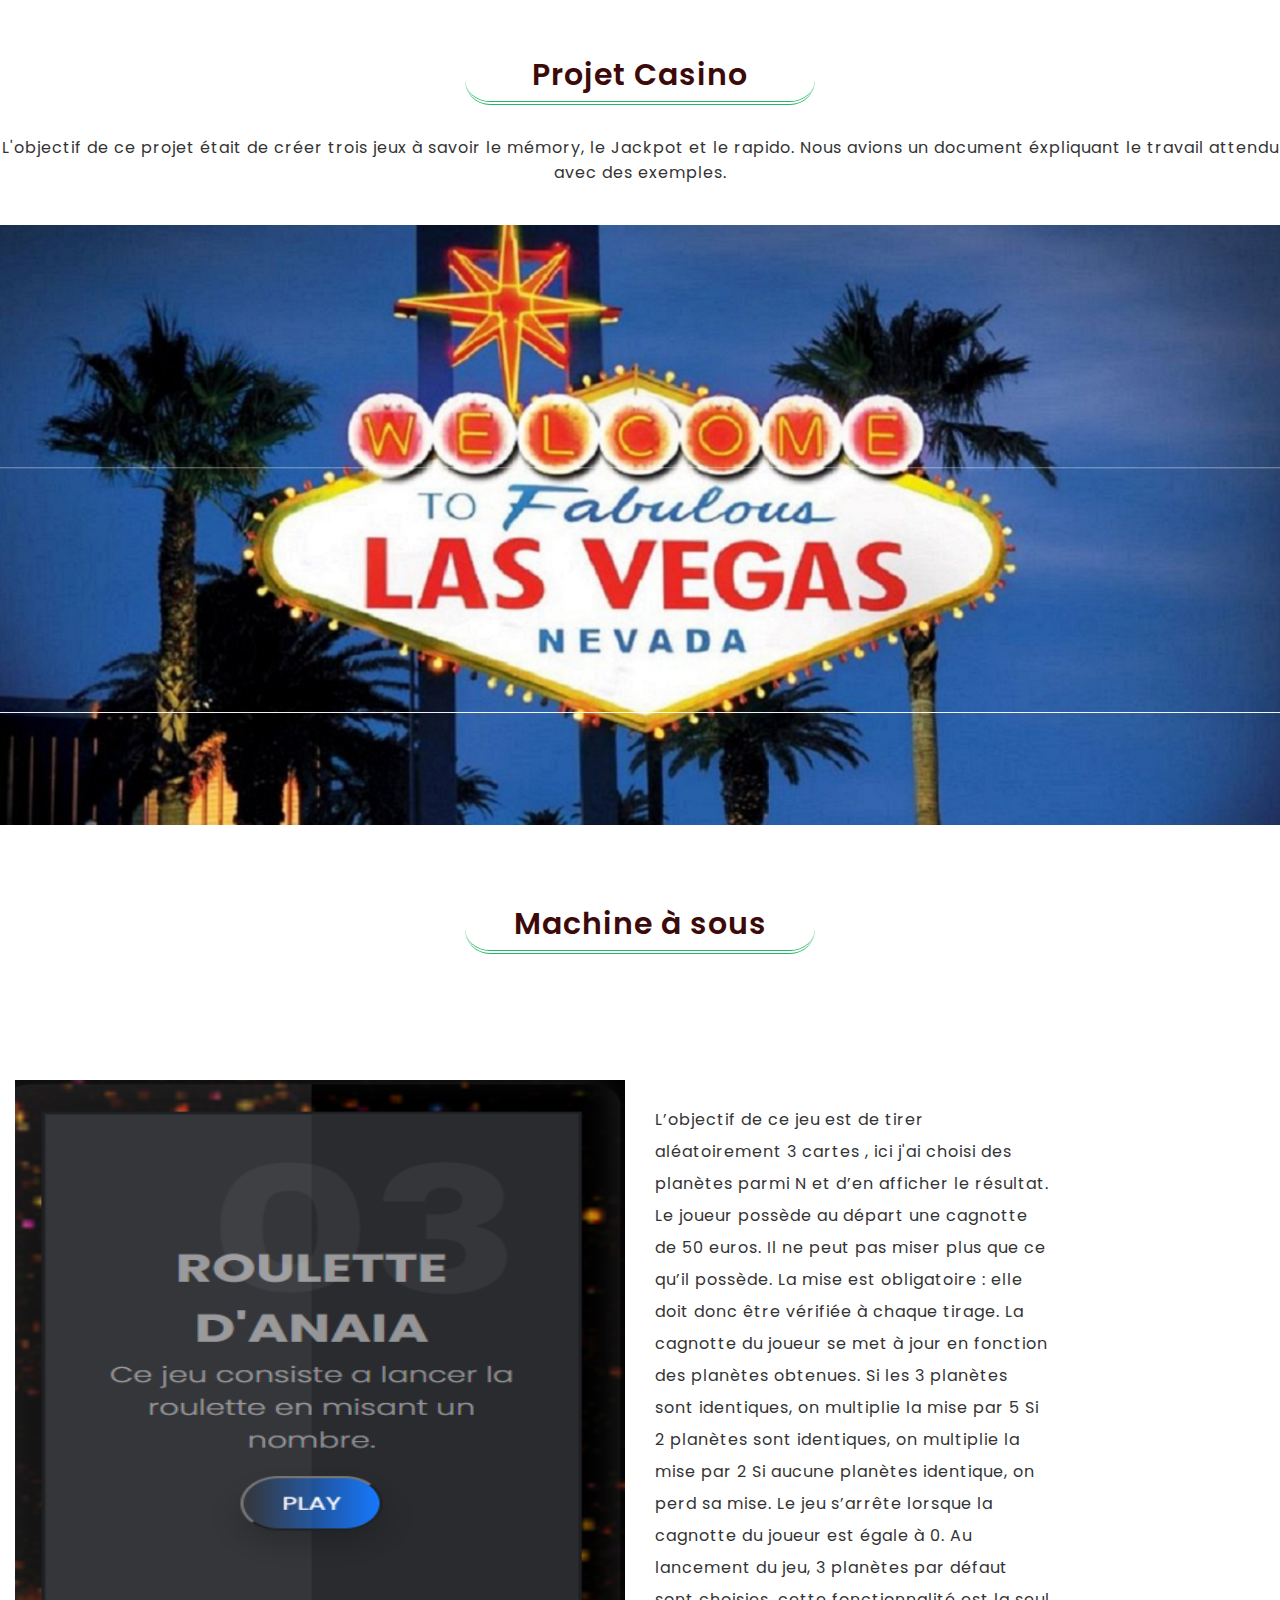
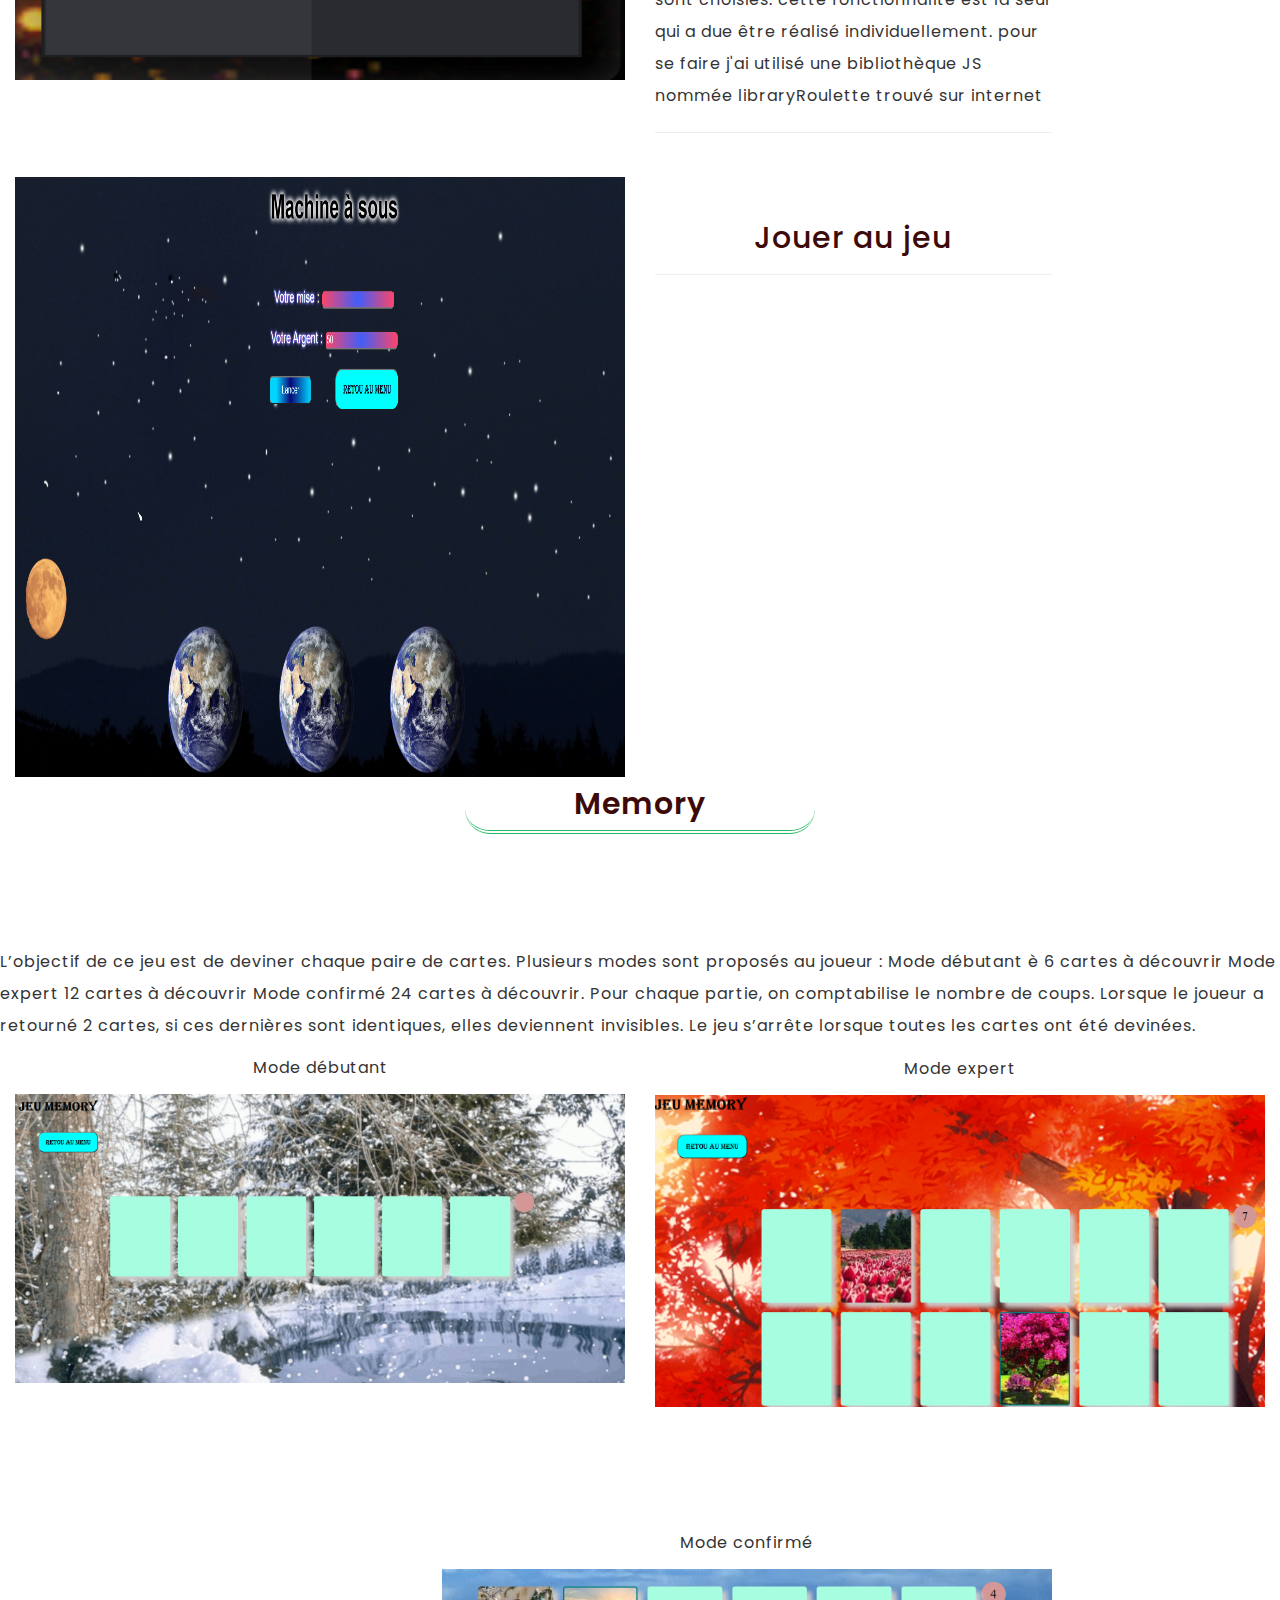
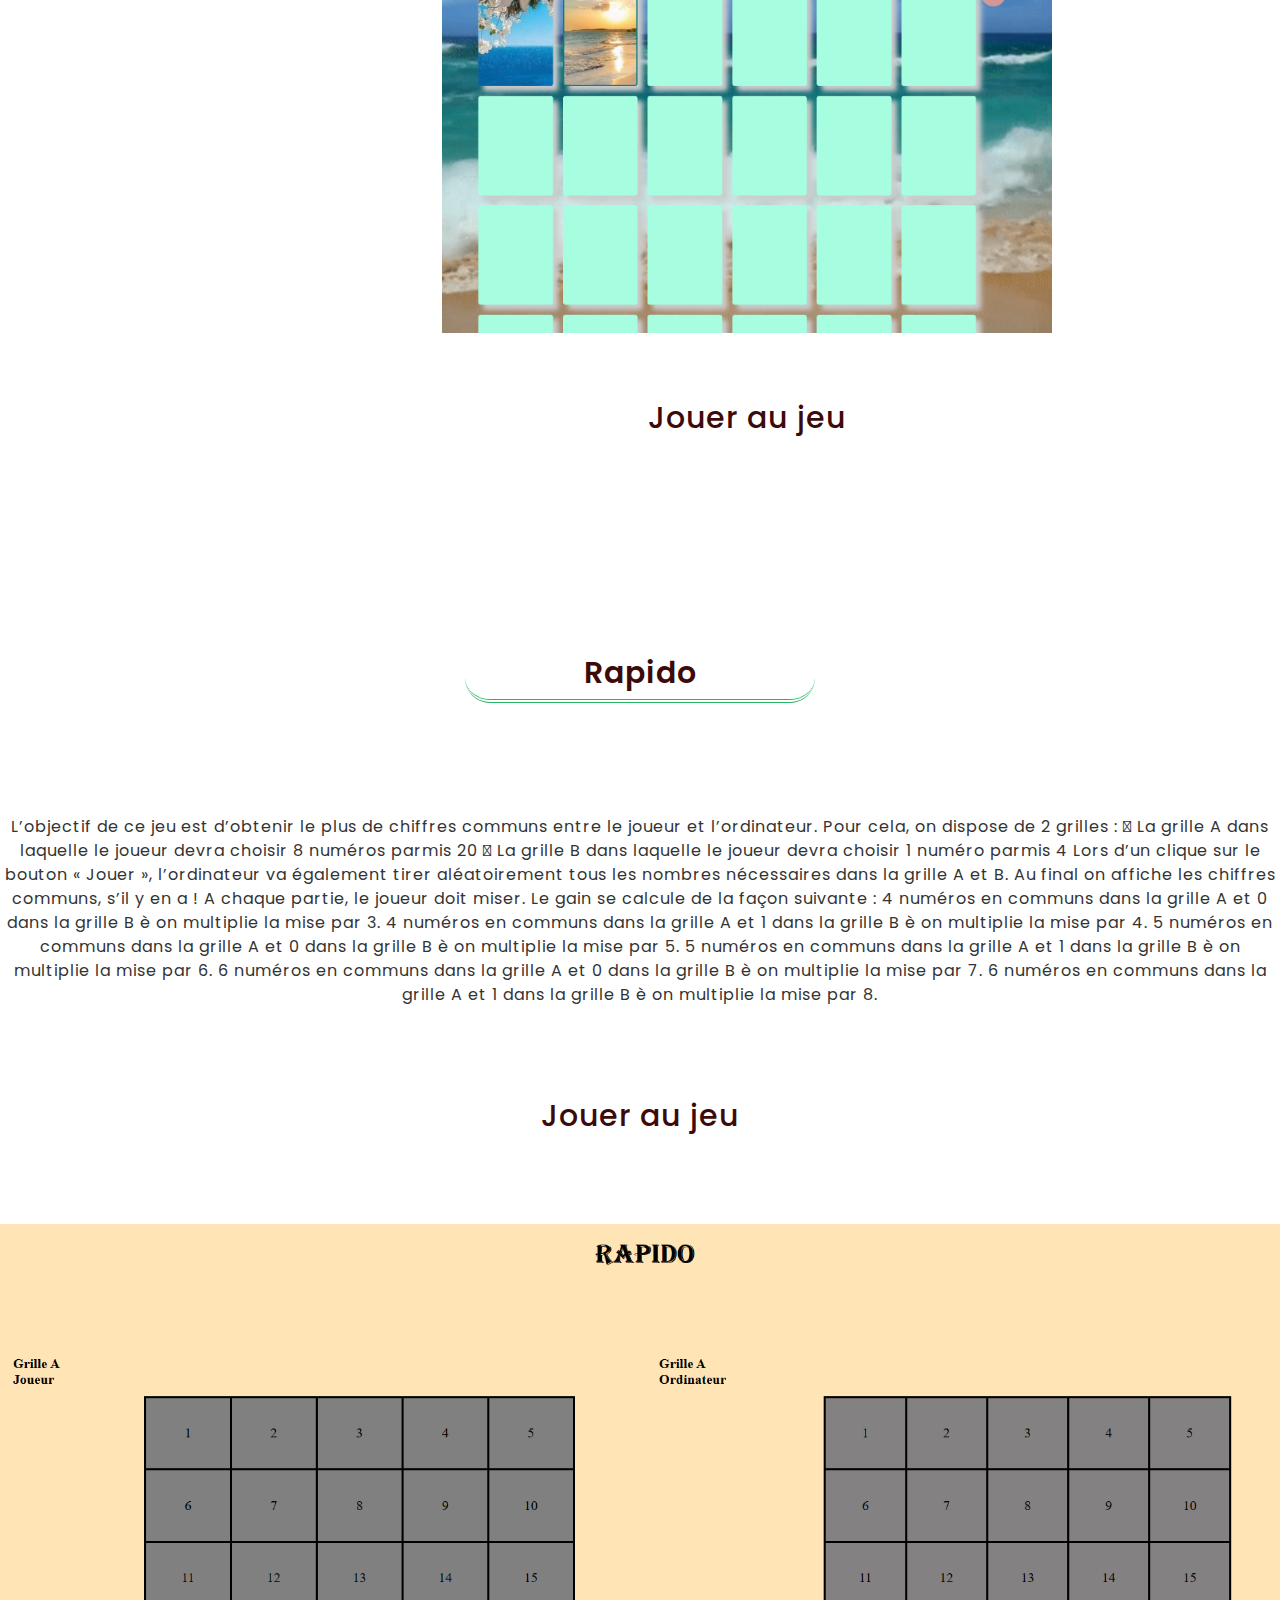
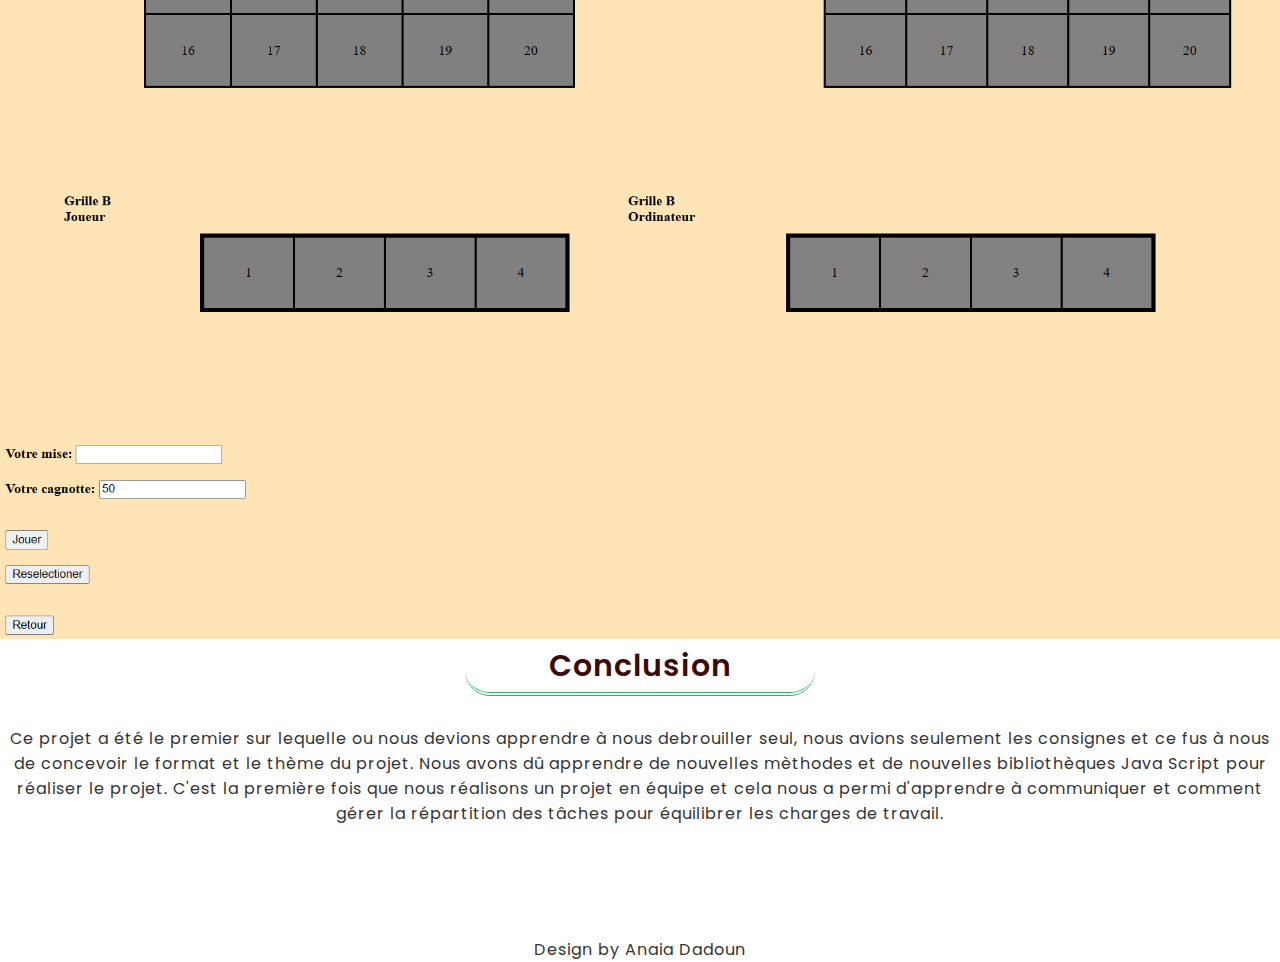
==== casino.html @ 5cb30e82 "casinoohtml" ====
<!DOCTYPE html>
<html lang="en">

  <head>
    
    <!-- Meta Tag -->
    <meta charset="UTF-8">
    <meta name="viewport" content="width=device-width, initial-scale=1.0">
    <meta http-equiv="X-UA-Compatible" content="IE=edge">
    
    <!-- SEO -->
    <meta name="description" content="150 words">
    <meta name="author" content="uipasta">
    <meta name="url" content="http://www.yourdomainname.com">
    <meta name="copyright" content="company name">
    <meta name="robots" content="index,follow">
    
    
    <title> Portfolio ~ Anaïa Dadoun</title>
    
  
     <link rel="shortcut icon" href="images/favicon/favicon.ico"> 
    <link rel="apple-touch-icon" sizes="144x144" type="image/x-icon" href="images/favicon/apple-touch-icon.png">
    
    <!-- All CSS Plugins -->
    <link rel="stylesheet" type="text/css" href="css/plugin.css">
    
    <!-- Main CSS Stylesheet -->
    <link rel="stylesheet" type="text/css" href="css/style.css">
    
    <!-- Google Web Fonts  -->
    <link rel="stylesheet" href="https://fonts.googleapis.com/css?family=Poppins:400,300,500,600,700">
    
    
    <!-- HTML5 shiv and Respond.js support IE8 or Older for HTML5 elements and media queries -->
    <!--[if lt IE 9]>
	   <script src="https://oss.maxcdn.com/html5shiv/3.7.3/html5shiv.min.js"></script>
	   <script src="https://oss.maxcdn.com/respond/1.4.2/respond.min.js"></script>
    <![endif]-->
    

 </head>

  <body>
    
    
	
	<!-- Preloader Start -->
    <div id="preloader">
	  <div class="loader"></div>
    </div>
    <!-- Preloader End -->

    
    
    <!-- Home & Menu Section Start -->
    <header id="home" class="home-section">
        
        <div class="header-top-area">
            <div class="container">
                <div class="row">
                
                    <div class="col-sm-3">
                        <!-- <div class="logo">
                            <a href="index-2.html">Rolling</a>
                        </div> -->
                    </div>
                    
                    <div class="col-sm-9">
                        <div class="navigation-menu">
                            <div class="navbar">
                                <div class="navbar-header">
                                    <button type="button" class="navbar-toggle" data-toggle="collapse" data-target=".navbar-collapse">
                                        <span class="sr-only">Toggle navigation</span>
                                        <span class="icon-bar"></span>
                                        <span class="icon-bar"></span>
                                        <span class="icon-bar"></span>
                                    </button>
                                </div>
                                <div class="navbar-collapse collapse">
                                    <ul class="nav navbar-nav navbar-right">
                                        <!-- <li class="active"><a class="smoth-scroll" href="#home">Home <div class="ripple-wrapper"></div></a> -->
                                        </li>
                                        <li><a class="smoth-scroll" href="index.html">Retour</a>
                                    </ul>
                                </div>
                            </div>
                        </div>
                    </div>
                </div>
            </div>
        </div>

        <br><br>

        <div class="row">
            <div class="col-sm-12">
                <div class="section-title">
                    <h2>Projet Casino</h2>
                    <p>L'objectif de ce projet était de créer trois jeux à savoir le mémory, le Jackpot et le rapido. Nous avions un document éxpliquant le travail attendu avec des exemples.

                        
                        </p>
                    <img  src="images/menu.png"  draggable="false" alt="" width="1100px" height="600px" > 
                    <br><br><br>

                </div>
            </div>
        </div>


        <div class="row">
            <div class="col-sm-12">
                <div class="section-title">
                    <h2>Machine à sous</h2>

                        
                    <!-- <img  src="images/menu.png"  draggable="false" alt="" width="1100px" height="600px" >  -->
                    <br><br><br>

                </div>
            </div>
        </div>


        <div class="col-md-6 col-sm-12 col-xs-12">
            <br>
            
           <img  src="images/roulette.png" width="500px" height="600px" draggable="false" alt="" > 
        </div>
        <div class="col-md-4 col-sm-6">
                <!-- <i class="fa fa-mobile color-1"></i> -->
                <!-- <img src="../rolling/images/_CV.png" alt="" width="750px" height="550px"> -->
                
                <br><br>
                <p>   L’objectif de ce jeu est de tirer aléatoirement 3 cartes , ici j'ai choisi des planètes parmi N et d’en afficher le résultat. Le joueur possède au départ une cagnotte de 50 euros. Il ne peut pas miser plus que ce qu’il possède. La mise est obligatoire : elle doit donc être vérifiée à chaque tirage. La cagnotte du joueur se met à jour en fonction des planètes obtenues. Si les 3 planètes sont identiques, on multiplie la mise par 5 Si 2 planètes sont identiques, on multiplie la mise par 2 Si aucune planètes identique, on perd sa mise. Le jeu s’arrête lorsque la cagnotte du joueur est égale à 0. Au lancement du jeu, 3 planètes par défaut sont choisies. cette fonctionnalité est la seul qui a due être réalisé individuellement. pour se faire j'ai utilisé une bibliothèque JS nommée libraryRoulette trouvé sur internet </p>
                <hr>
                
        </div>   



        <div class="col-md-6 col-sm-12 col-xs-12">
            <br>
           <img  src="images/roulette2.png" width="500px" height="600px" draggable="false" alt="" > 
        </div>
        <div class="col-md-4 col-sm-6">
                <!-- <i class="fa fa-mobile color-1"></i> -->
                <!-- <img src="../rolling/images/_CV.png" alt="" width="750px" height="550px"> -->
                
                <br><br>
                <!-- <p>Voici la page d'accueil de ma machine à sous, avec une cagnotte de 50euros</p> -->
                <a href="Casino/Menuu/HTML/rouletteAnaia.html"><h2>Jouer au jeu</h2></a>

                <hr>
                
        </div>   
        
        <!-- </div>
        <div class="col-md-4 col-sm-6"> -->
            <!-- <i class="fa fa-mobile color-1"></i> -->
            <!-- <img src="../rolling/images/_CV.png" alt="" width="750px" height="550px"> -->
            
            
        <!-- </div>   
     -->
    </div>
    
        
<br><br><br><br><br><br><br><br><br><br><br><br><br><br><br><br><br><br><br><br><br><br><br><br><br><br><br><br><br><br><br><br><br><br><br><br><br><br><br><br><br><br><br><br><br><br><br><br><br><br><br><br><br>


<div class="row">
    <div class="col-sm-12">
        <div class="section-title">
            <h2>Memory</h2>

                
                </p>
            <!-- <img  src="images/menu.png"  draggable="false" alt="" width="1100px" height="600px" >  -->
            <br><br><br>

        </div>
    </div>
</div>
   
<p>L’objectif de ce jeu est de deviner chaque paire de cartes. Plusieurs modes sont proposés au joueur : Mode débutant è 6 cartes à découvrir Mode expert 12 cartes à découvrir  Mode confirmé 24 cartes à découvrir. Pour chaque partie, on comptabilise le nombre de coups. Lorsque le joueur a retourné 2 cartes, si ces dernières sont identiques, elles deviennent invisibles. Le jeu s’arrête lorsque toutes les cartes ont été devinées.</p>

    <div class="col-md-6 col-sm-12 col-xs-12">

           
        <center>
            <p>Mode débutant</p>
           </center> 
       <img  src="images/debutant.png"  draggable="false" alt="" > 
    </div>
    <div class="col-md-4 col-sm-6">
            <!-- <i class="fa fa-mobile color-1"></i> -->
            <!-- <img src="../rolling/images/_CV.png" alt="" width="750px" height="550px"> -->
         
            
        </div>   
    
    </div>
    <div class="col-md-6 col-sm-12 col-xs-12">
        
        <center><p>Mode expert </p> </center>     
                
       <img  src="images/expert.png"  draggable="false" alt="" > 
    </div>
    <div class="col-md-4 col-sm-6">
            <!-- <i class="fa fa-mobile color-1"></i> -->
            <!-- <img src="../rolling/images/_CV.png" alt="" width="750px" height="550px"> -->
            

            
        </div>   
    
    </div>
    <div class="col-md-6 col-sm-12 col-xs-12"> 
        <center>
            <br><br><br><br><br>

            <p>Mode confirmé </p>

        </center>
        <center> <img  src="images/confirme.png"  draggable="false" alt="" > </center>
        <br><br>
        <a href="Casino/Menuu/HTML/memory.html"><h2>Jouer au jeu</h2></a>

      
    </div>
   

    
 <!-- <div class="col-md-6 col-sm-12 col-xs-12"> 
       
    </div>
    <div class="col-md-4 col-sm-6"> -->
            <!-- <i class="fa fa-mobile color-1"></i> -->
            <!-- <img src="../rolling/images/_CV.png" alt="" width="750px" height="550px"> -->
            
       
            
        <!-- </div>   
    
    </div> -->

    <!-- <div class="col-md-6 col-sm-12 col-xs-12"> -->
        <!-- <br>
       <img class="img" src="images/rapido2.png"  draggable="false" alt="" > 
    </div>
    <div class="col-md-4 col-sm-6"> -->
            <!-- <i class="fa fa-mobile color-1"></i> -->
            <!-- <img src="../rolling/images/_CV.png" alt="" width="750px" height="550px"> -->
            

    </div>  
 
       <center>
        <p><br><br><br><br><br><br><br><br><br><br><br><br><br><br><br><br><br><br><br><br><br><br><br><br><br><br><br><br><br><br><br><br><br><br><br><br><br>
            
            <div class="row">
                <div class="col-sm-12">
                    <div class="section-title">
                        <h2>Rapido</h2>
    
                            
                            </p>
                        <!-- <img  src="images/menu.png"  draggable="false" alt="" width="1100px" height="600px" >  -->
                        <br><br><br>
    
                    </div>
                </div>
            </div>
            
            L’objectif de ce jeu est d’obtenir le plus de chiffres communs entre le joueur et l’ordinateur. Pour cela, on dispose de 2 grilles :  La grille A dans laquelle le joueur devra choisir 8 numéros parmis 20  La grille B dans laquelle le joueur devra choisir 1 numéro parmis 4 Lors d’un clique sur le bouton « Jouer », l’ordinateur va également tirer aléatoirement tous les nombres nécessaires dans la grille A et B. Au final on affiche les chiffres communs, s’il y en a ! A chaque partie, le joueur doit miser. Le gain se calcule de la façon suivante : 4 numéros en communs dans la grille A et 0 dans la grille B è on multiplie la mise par 3. 4 numéros en communs dans la grille A et 1 dans la grille B è on multiplie la mise par 4. 5 numéros en communs dans la grille A et 0 dans la grille B è on multiplie la mise par 5. 5 numéros en communs dans la grille A et 1 dans la grille B è on multiplie la mise par 6. 6 numéros en communs dans la grille A et 0 dans la grille B è on multiplie la mise par 7. 6 numéros en communs dans la grille A et 1 dans la grille B è on multiplie la mise par 8.
            <br><br><br><br>

            <a href="Casino/Menuu/HTML/rapido.html"><h2>Jouer au jeu</h2></a>

            <br><br><br>
        </p>         


       </center>    
       <img class="img" src="images/rapido1.png"  draggable="false" alt="" > 
    </div>
    <div>
        <img class="img" src="images/rapido2.png"  draggable="false" alt="" > 


    </div>
    
    
    <div class="row">
        <div class="col-sm-12">
            <div class="section-title">
                <h2> Conclusion </h2>
<p>Ce projet a été le premier sur lequelle ou nous devions apprendre à nous debrouiller seul, nous avions seulement les consignes et ce fus à nous de concevoir le format et le thème du projet. Nous avons dû apprendre de nouvelles mèthodes et de nouvelles bibliothèques Java Script pour réaliser le projet. C'est la première fois que nous réalisons un projet en équipe et cela nous a permi d'apprendre à communiquer et comment gérer la répartition des tâches pour équilibrer les charges de travail.</p>
                    
                   
                <br><br><br>

            </div>
        </div>
    </div>




<div class="col-md-4 text-center">
                <p></p>
                </div>
             <div class="col-md-4 uipasta-credit text-right">
                <center>Design by Anaia Dadoun</center>
            </div>
                
              </div>
        </div>
    </footer>
    <!-- Footer End -->
    
    
    <!-- Back to Top Start -->
    <a href="#" class="scroll-to-top"><i class="fa fa-angle-up"></i></a>
    
    <!-- Back to Top End -->
    
    
    <!-- All Javascript Plugins  -->
    <script type="text/javascript" src="js/jquery.min.js"></script>
    <script type="text/javascript" src="js/plugin.js"></script>
    <script type="text/javascript" src="http://maps.google.com/maps/api/js?key=AIzaSyC0HAKwKinpoFKNGUwRBgkrKhF-sIqFUNA"></script>
    
    <!-- Main Javascript File  -->
    <script type="text/javascript" src="js/scripts.js"></script>
  
  
  </body>
 </html>
---- css/plugin.css ----
/* Table Of Content 

  1. Bootstrap
  2. Magnific Popup
  3. Owl Carousel
  4. Font Awesome

*/



/*!
 * Bootstrap v3.3.7 (http://getbootstrap.com)
 * Copyright 2011-2016 Twitter, Inc.
 * Licensed under MIT (https://github.com/twbs/bootstrap/blob/master/LICENSE)
 *//*! normalize.css v3.0.3 | MIT License | github.com/necolas/normalize.css */html{font-family:sans-serif;-webkit-text-size-adjust:100%;-ms-text-size-adjust:100%}body{margin:0}article,aside,details,figcaption,figure,footer,header,hgroup,main,menu,nav,section,summary{display:block}audio,canvas,progress,video{display:inline-block;vertical-align:baseline}audio:not([controls]){display:none;height:0}[hidden],template{display:none}a{background-color:transparent}a:active,a:hover{outline:0}abbr[title]{border-bottom:1px dotted}b,strong{font-weight:700}dfn{font-style:italic}h1{margin:.67em 0;font-size:2em}mark{color:#000;background:#ff0}small{font-size:80%}sub,sup{position:relative;font-size:75%;line-height:0;vertical-align:baseline}sup{top:-.5em}sub{bottom:-.25em}img{border:0}svg:not(:root){overflow:hidden}figure{margin:1em 40px}hr{height:0;-webkit-box-sizing:content-box;-moz-box-sizing:content-box;box-sizing:content-box}pre{overflow:auto}code,kbd,pre,samp{font-family:monospace,monospace;font-size:1em}button,input,optgroup,select,textarea{margin:0;font:inherit;color:inherit}button{overflow:visible}button,select{text-transform:none}button,html input[type=button],input[type=reset],input[type=submit]{-webkit-appearance:button;cursor:pointer}button[disabled],html input[disabled]{cursor:default}button::-moz-focus-inner,input::-moz-focus-inner{padding:0;border:0}input{line-height:normal}input[type=checkbox],input[type=radio]{-webkit-box-sizing:border-box;-moz-box-sizing:border-box;box-sizing:border-box;padding:0}input[type=number]::-webkit-inner-spin-button,input[type=number]::-webkit-outer-spin-button{height:auto}input[type=search]{-webkit-box-sizing:content-box;-moz-box-sizing:content-box;box-sizing:content-box;-webkit-appearance:textfield}input[type=search]::-webkit-search-cancel-button,input[type=search]::-webkit-search-decoration{-webkit-appearance:none}fieldset{padding:.35em .625em .75em;margin:0 2px;border:1px solid silver}legend{padding:0;border:0}textarea{overflow:auto}optgroup{font-weight:700}table{border-spacing:0;border-collapse:collapse}td,th{padding:0}/*! Source: https://github.com/h5bp/html5-boilerplate/blob/master/src/css/main.css */@media print{*,:after,:before{color:#000!important;text-shadow:none!important;background:0 0!important;-webkit-box-shadow:none!important;box-shadow:none!important}a,a:visited{text-decoration:underline}a[href]:after{content:" (" attr(href) ")"}abbr[title]:after{content:" (" attr(title) ")"}a[href^="javascript:"]:after,a[href^="#"]:after{content:""}blockquote,pre{border:1px solid #999;page-break-inside:avoid}thead{display:table-header-group}img,tr{page-break-inside:avoid}img{max-width:100%!important}h2,h3,p{orphans:3;widows:3}h2,h3{page-break-after:avoid}.navbar{display:none}.btn>.caret,.dropup>.btn>.caret{border-top-color:#000!important}.label{border:1px solid #000}.table{border-collapse:collapse!important}.table td,.table th{background-color:#fff!important}.table-bordered td,.table-bordered th{border:1px solid #ddd!important}}@font-face{font-family:'Glyphicons Halflings';src:url(../fonts/glyphicons-halflings-regular.eot);src:url(../fonts/glyphicons-halflings-regular.eot?#iefix) format('embedded-opentype'),url(../fonts/glyphicons-halflings-regular.woff2) format('woff2'),url(../fonts/glyphicons-halflings-regular.woff) format('woff'),url(../fonts/glyphicons-halflings-regular.ttf) format('truetype'),url(../fonts/glyphicons-halflings-regular.svg#glyphicons_halflingsregular) format('svg')}.glyphicon{position:relative;top:1px;display:inline-block;font-family:'Glyphicons Halflings';font-style:normal;font-weight:400;line-height:1;-webkit-font-smoothing:antialiased;-moz-osx-font-smoothing:grayscale}.glyphicon-asterisk:before{content:"\002a"}.glyphicon-plus:before{content:"\002b"}.glyphicon-eur:before,.glyphicon-euro:before{content:"\20ac"}.glyphicon-minus:before{content:"\2212"}.glyphicon-cloud:before{content:"\2601"}.glyphicon-envelope:before{content:"\2709"}.glyphicon-pencil:before{content:"\270f"}.glyphicon-glass:before{content:"\e001"}.glyphicon-music:before{content:"\e002"}.glyphicon-search:before{content:"\e003"}.glyphicon-heart:before{content:"\e005"}.glyphicon-star:before{content:"\e006"}.glyphicon-star-empty:before{content:"\e007"}.glyphicon-user:before{content:"\e008"}.glyphicon-film:before{content:"\e009"}.glyphicon-th-large:before{content:"\e010"}.glyphicon-th:before{content:"\e011"}.glyphicon-th-list:before{content:"\e012"}.glyphicon-ok:before{content:"\e013"}.glyphicon-remove:before{content:"\e014"}.glyphicon-zoom-in:before{content:"\e015"}.glyphicon-zoom-out:before{content:"\e016"}.glyphicon-off:before{content:"\e017"}.glyphicon-signal:before{content:"\e018"}.glyphicon-cog:before{content:"\e019"}.glyphicon-trash:before{content:"\e020"}.glyphicon-home:before{content:"\e021"}.glyphicon-file:before{content:"\e022"}.glyphicon-time:before{content:"\e023"}.glyphicon-road:before{content:"\e024"}.glyphicon-download-alt:before{content:"\e025"}.glyphicon-download:before{content:"\e026"}.glyphicon-upload:before{content:"\e027"}.glyphicon-inbox:before{content:"\e028"}.glyphicon-play-circle:before{content:"\e029"}.glyphicon-repeat:before{content:"\e030"}.glyphicon-refresh:before{content:"\e031"}.glyphicon-list-alt:before{content:"\e032"}.glyphicon-lock:before{content:"\e033"}.glyphicon-flag:before{content:"\e034"}.glyphicon-headphones:before{content:"\e035"}.glyphicon-volume-off:before{content:"\e036"}.glyphicon-volume-down:before{content:"\e037"}.glyphicon-volume-up:before{content:"\e038"}.glyphicon-qrcode:before{content:"\e039"}.glyphicon-barcode:before{content:"\e040"}.glyphicon-tag:before{content:"\e041"}.glyphicon-tags:before{content:"\e042"}.glyphicon-book:before{content:"\e043"}.glyphicon-bookmark:before{content:"\e044"}.glyphicon-print:before{content:"\e045"}.glyphicon-camera:before{content:"\e046"}.glyphicon-font:before{content:"\e047"}.glyphicon-bold:before{content:"\e048"}.glyphicon-italic:before{content:"\e049"}.glyphicon-text-height:before{content:"\e050"}.glyphicon-text-width:before{content:"\e051"}.glyphicon-align-left:before{content:"\e052"}.glyphicon-align-center:before{content:"\e053"}.glyphicon-align-right:before{content:"\e054"}.glyphicon-align-justify:before{content:"\e055"}.glyphicon-list:before{content:"\e056"}.glyphicon-indent-left:before{content:"\e057"}.glyphicon-indent-right:before{content:"\e058"}.glyphicon-facetime-video:before{content:"\e059"}.glyphicon-picture:before{content:"\e060"}.glyphicon-map-marker:before{content:"\e062"}.glyphicon-adjust:before{content:"\e063"}.glyphicon-tint:before{content:"\e064"}.glyphicon-edit:before{content:"\e065"}.glyphicon-share:before{content:"\e066"}.glyphicon-check:before{content:"\e067"}.glyphicon-move:before{content:"\e068"}.glyphicon-step-backward:before{content:"\e069"}.glyphicon-fast-backward:before{content:"\e070"}.glyphicon-backward:before{content:"\e071"}.glyphicon-play:before{content:"\e072"}.glyphicon-pause:before{content:"\e073"}.glyphicon-stop:before{content:"\e074"}.glyphicon-forward:before{content:"\e075"}.glyphicon-fast-forward:before{content:"\e076"}.glyphicon-step-forward:before{content:"\e077"}.glyphicon-eject:before{content:"\e078"}.glyphicon-chevron-left:before{content:"\e079"}.glyphicon-chevron-right:before{content:"\e080"}.glyphicon-plus-sign:before{content:"\e081"}.glyphicon-minus-sign:before{content:"\e082"}.glyphicon-remove-sign:before{content:"\e083"}.glyphicon-ok-sign:before{content:"\e084"}.glyphicon-question-sign:before{content:"\e085"}.glyphicon-info-sign:before{content:"\e086"}.glyphicon-screenshot:before{content:"\e087"}.glyphicon-remove-circle:before{content:"\e088"}.glyphicon-ok-circle:before{content:"\e089"}.glyphicon-ban-circle:before{content:"\e090"}.glyphicon-arrow-left:before{content:"\e091"}.glyphicon-arrow-right:before{content:"\e092"}.glyphicon-arrow-up:before{content:"\e093"}.glyphicon-arrow-down:before{content:"\e094"}.glyphicon-share-alt:before{content:"\e095"}.glyphicon-resize-full:before{content:"\e096"}.glyphicon-resize-small:before{content:"\e097"}.glyphicon-exclamation-sign:before{content:"\e101"}.glyphicon-gift:before{content:"\e102"}.glyphicon-leaf:before{content:"\e103"}.glyphicon-fire:before{content:"\e104"}.glyphicon-eye-open:before{content:"\e105"}.glyphicon-eye-close:before{content:"\e106"}.glyphicon-warning-sign:before{content:"\e107"}.glyphicon-plane:before{content:"\e108"}.glyphicon-calendar:before{content:"\e109"}.glyphicon-random:before{content:"\e110"}.glyphicon-comment:before{content:"\e111"}.glyphicon-magnet:before{content:"\e112"}.glyphicon-chevron-up:before{content:"\e113"}.glyphicon-chevron-down:before{content:"\e114"}.glyphicon-retweet:before{content:"\e115"}.glyphicon-shopping-cart:before{content:"\e116"}.glyphicon-folder-close:before{content:"\e117"}.glyphicon-folder-open:before{content:"\e118"}.glyphicon-resize-vertical:before{content:"\e119"}.glyphicon-resize-horizontal:before{content:"\e120"}.glyphicon-hdd:before{content:"\e121"}.glyphicon-bullhorn:before{content:"\e122"}.glyphicon-bell:before{content:"\e123"}.glyphicon-certificate:before{content:"\e124"}.glyphicon-thumbs-up:before{content:"\e125"}.glyphicon-thumbs-down:before{content:"\e126"}.glyphicon-hand-right:before{content:"\e127"}.glyphicon-hand-left:before{content:"\e128"}.glyphicon-hand-up:before{content:"\e129"}.glyphicon-hand-down:before{content:"\e130"}.glyphicon-circle-arrow-right:before{content:"\e131"}.glyphicon-circle-arrow-left:before{content:"\e132"}.glyphicon-circle-arrow-up:before{content:"\e133"}.glyphicon-circle-arrow-down:before{content:"\e134"}.glyphicon-globe:before{content:"\e135"}.glyphicon-wrench:before{content:"\e136"}.glyphicon-tasks:before{content:"\e137"}.glyphicon-filter:before{content:"\e138"}.glyphicon-briefcase:before{content:"\e139"}.glyphicon-fullscreen:before{content:"\e140"}.glyphicon-dashboard:before{content:"\e141"}.glyphicon-paperclip:before{content:"\e142"}.glyphicon-heart-empty:before{content:"\e143"}.glyphicon-link:before{content:"\e144"}.glyphicon-phone:before{content:"\e145"}.glyphicon-pushpin:before{content:"\e146"}.glyphicon-usd:before{content:"\e148"}.glyphicon-gbp:before{content:"\e149"}.glyphicon-sort:before{content:"\e150"}.glyphicon-sort-by-alphabet:before{content:"\e151"}.glyphicon-sort-by-alphabet-alt:before{content:"\e152"}.glyphicon-sort-by-order:before{content:"\e153"}.glyphicon-sort-by-order-alt:before{content:"\e154"}.glyphicon-sort-by-attributes:before{content:"\e155"}.glyphicon-sort-by-attributes-alt:before{content:"\e156"}.glyphicon-unchecked:before{content:"\e157"}.glyphicon-expand:before{content:"\e158"}.glyphicon-collapse-down:before{content:"\e159"}.glyphicon-collapse-up:before{content:"\e160"}.glyphicon-log-in:before{content:"\e161"}.glyphicon-flash:before{content:"\e162"}.glyphicon-log-out:before{content:"\e163"}.glyphicon-new-window:before{content:"\e164"}.glyphicon-record:before{content:"\e165"}.glyphicon-save:before{content:"\e166"}.glyphicon-open:before{content:"\e167"}.glyphicon-saved:before{content:"\e168"}.glyphicon-import:before{content:"\e169"}.glyphicon-export:before{content:"\e170"}.glyphicon-send:before{content:"\e171"}.glyphicon-floppy-disk:before{content:"\e172"}.glyphicon-floppy-saved:before{content:"\e173"}.glyphicon-floppy-remove:before{content:"\e174"}.glyphicon-floppy-save:before{content:"\e175"}.glyphicon-floppy-open:before{content:"\e176"}.glyphicon-credit-card:before{content:"\e177"}.glyphicon-transfer:before{content:"\e178"}.glyphicon-cutlery:before{content:"\e179"}.glyphicon-header:before{content:"\e180"}.glyphicon-compressed:before{content:"\e181"}.glyphicon-earphone:before{content:"\e182"}.glyphicon-phone-alt:before{content:"\e183"}.glyphicon-tower:before{content:"\e184"}.glyphicon-stats:before{content:"\e185"}.glyphicon-sd-video:before{content:"\e186"}.glyphicon-hd-video:before{content:"\e187"}.glyphicon-subtitles:before{content:"\e188"}.glyphicon-sound-stereo:before{content:"\e189"}.glyphicon-sound-dolby:before{content:"\e190"}.glyphicon-sound-5-1:before{content:"\e191"}.glyphicon-sound-6-1:before{content:"\e192"}.glyphicon-sound-7-1:before{content:"\e193"}.glyphicon-copyright-mark:before{content:"\e194"}.glyphicon-registration-mark:before{content:"\e195"}.glyphicon-cloud-download:before{content:"\e197"}.glyphicon-cloud-upload:before{content:"\e198"}.glyphicon-tree-conifer:before{content:"\e199"}.glyphicon-tree-deciduous:before{content:"\e200"}.glyphicon-cd:before{content:"\e201"}.glyphicon-save-file:before{content:"\e202"}.glyphicon-open-file:before{content:"\e203"}.glyphicon-level-up:before{content:"\e204"}.glyphicon-copy:before{content:"\e205"}.glyphicon-paste:before{content:"\e206"}.glyphicon-alert:before{content:"\e209"}.glyphicon-equalizer:before{content:"\e210"}.glyphicon-king:before{content:"\e211"}.glyphicon-queen:before{content:"\e212"}.glyphicon-pawn:before{content:"\e213"}.glyphicon-bishop:before{content:"\e214"}.glyphicon-knight:before{content:"\e215"}.glyphicon-baby-formula:before{content:"\e216"}.glyphicon-tent:before{content:"\26fa"}.glyphicon-blackboard:before{content:"\e218"}.glyphicon-bed:before{content:"\e219"}.glyphicon-apple:before{content:"\f8ff"}.glyphicon-erase:before{content:"\e221"}.glyphicon-hourglass:before{content:"\231b"}.glyphicon-lamp:before{content:"\e223"}.glyphicon-duplicate:before{content:"\e224"}.glyphicon-piggy-bank:before{content:"\e225"}.glyphicon-scissors:before{content:"\e226"}.glyphicon-bitcoin:before{content:"\e227"}.glyphicon-btc:before{content:"\e227"}.glyphicon-xbt:before{content:"\e227"}.glyphicon-yen:before{content:"\00a5"}.glyphicon-jpy:before{content:"\00a5"}.glyphicon-ruble:before{content:"\20bd"}.glyphicon-rub:before{content:"\20bd"}.glyphicon-scale:before{content:"\e230"}.glyphicon-ice-lolly:before{content:"\e231"}.glyphicon-ice-lolly-tasted:before{content:"\e232"}.glyphicon-education:before{content:"\e233"}.glyphicon-option-horizontal:before{content:"\e234"}.glyphicon-option-vertical:before{content:"\e235"}.glyphicon-menu-hamburger:before{content:"\e236"}.glyphicon-modal-window:before{content:"\e237"}.glyphicon-oil:before{content:"\e238"}.glyphicon-grain:before{content:"\e239"}.glyphicon-sunglasses:before{content:"\e240"}.glyphicon-text-size:before{content:"\e241"}.glyphicon-text-color:before{content:"\e242"}.glyphicon-text-background:before{content:"\e243"}.glyphicon-object-align-top:before{content:"\e244"}.glyphicon-object-align-bottom:before{content:"\e245"}.glyphicon-object-align-horizontal:before{content:"\e246"}.glyphicon-object-align-left:before{content:"\e247"}.glyphicon-object-align-vertical:before{content:"\e248"}.glyphicon-object-align-right:before{content:"\e249"}.glyphicon-triangle-right:before{content:"\e250"}.glyphicon-triangle-left:before{content:"\e251"}.glyphicon-triangle-bottom:before{content:"\e252"}.glyphicon-triangle-top:before{content:"\e253"}.glyphicon-console:before{content:"\e254"}.glyphicon-superscript:before{content:"\e255"}.glyphicon-subscript:before{content:"\e256"}.glyphicon-menu-left:before{content:"\e257"}.glyphicon-menu-right:before{content:"\e258"}.glyphicon-menu-down:before{content:"\e259"}.glyphicon-menu-up:before{content:"\e260"}*{-webkit-box-sizing:border-box;-moz-box-sizing:border-box;box-sizing:border-box}:after,:before{-webkit-box-sizing:border-box;-moz-box-sizing:border-box;box-sizing:border-box}html{font-size:10px;-webkit-tap-highlight-color:rgba(0,0,0,0)}body{font-family:"Helvetica Neue",Helvetica,Arial,sans-serif;font-size:14px;line-height:1.42857143;color:#333;background-color:#fff}button,input,select,textarea{font-family:inherit;font-size:inherit;line-height:inherit}a{color:#337ab7;text-decoration:none}a:focus,a:hover{color:#23527c;text-decoration:underline}a:focus{outline:5px auto -webkit-focus-ring-color;outline-offset:-2px}figure{margin:0}img{vertical-align:middle}.carousel-inner>.item>a>img,.carousel-inner>.item>img,.img-responsive,.thumbnail a>img,.thumbnail>img{display:block;max-width:100%;height:auto}.img-rounded{border-radius:6px}.img-thumbnail{display:inline-block;max-width:100%;height:auto;padding:4px;line-height:1.42857143;background-color:#fff;border:1px solid #ddd;border-radius:4px;-webkit-transition:all .2s ease-in-out;-o-transition:all .2s ease-in-out;transition:all .2s ease-in-out}.img-circle{border-radius:50%}hr{margin-top:20px;margin-bottom:20px;border:0;border-top:1px solid #eee}.sr-only{position:absolute;width:1px;height:1px;padding:0;margin:-1px;overflow:hidden;clip:rect(0,0,0,0);border:0}.sr-only-focusable:active,.sr-only-focusable:focus{position:static;width:auto;height:auto;margin:0;overflow:visible;clip:auto}[role=button]{cursor:pointer}.h1,.h2,.h3,.h4,.h5,.h6,h1,h2,h3,h4,h5,h6{font-family:inherit;font-weight:500;line-height:1.1;color:inherit}.h1 .small,.h1 small,.h2 .small,.h2 small,.h3 .small,.h3 small,.h4 .small,.h4 small,.h5 .small,.h5 small,.h6 .small,.h6 small,h1 .small,h1 small,h2 .small,h2 small,h3 .small,h3 small,h4 .small,h4 small,h5 .small,h5 small,h6 .small,h6 small{font-weight:400;line-height:1;color:#777}.h1,.h2,.h3,h1,h2,h3{margin-top:20px;margin-bottom:10px}.h1 .small,.h1 small,.h2 .small,.h2 small,.h3 .small,.h3 small,h1 .small,h1 small,h2 .small,h2 small,h3 .small,h3 small{font-size:65%}.h4,.h5,.h6,h4,h5,h6{margin-top:10px;margin-bottom:10px}.h4 .small,.h4 small,.h5 .small,.h5 small,.h6 .small,.h6 small,h4 .small,h4 small,h5 .small,h5 small,h6 .small,h6 small{font-size:75%}.h1,h1{font-size:36px}.h2,h2{font-size:30px}.h3,h3{font-size:24px}.h4,h4{font-size:18px}.h5,h5{font-size:14px}.h6,h6{font-size:12px}p{margin:0 0 10px}.lead{margin-bottom:20px;font-size:16px;font-weight:300;line-height:1.4}@media (min-width:768px){.lead{font-size:21px}}.small,small{font-size:85%}.mark,mark{padding:.2em;background-color:#fcf8e3}.text-left{text-align:left}.text-right{text-align:right}.text-center{text-align:center}.text-justify{text-align:justify}.text-nowrap{white-space:nowrap}.text-lowercase{text-transform:lowercase}.text-uppercase{text-transform:uppercase}.text-capitalize{text-transform:capitalize}.text-muted{color:#777}.text-primary{color:#337ab7}a.text-primary:focus,a.text-primary:hover{color:#286090}.text-success{color:#3c763d}a.text-success:focus,a.text-success:hover{color:#2b542c}.text-info{color:#31708f}a.text-info:focus,a.text-info:hover{color:#245269}.text-warning{color:#8a6d3b}a.text-warning:focus,a.text-warning:hover{color:#66512c}.text-danger{color:#a94442}a.text-danger:focus,a.text-danger:hover{color:#843534}.bg-primary{color:#fff;background-color:#337ab7}a.bg-primary:focus,a.bg-primary:hover{background-color:#286090}.bg-success{background-color:#dff0d8}a.bg-success:focus,a.bg-success:hover{background-color:#c1e2b3}.bg-info{background-color:#d9edf7}a.bg-info:focus,a.bg-info:hover{background-color:#afd9ee}.bg-warning{background-color:#fcf8e3}a.bg-warning:focus,a.bg-warning:hover{background-color:#f7ecb5}.bg-danger{background-color:#f2dede}a.bg-danger:focus,a.bg-danger:hover{background-color:#e4b9b9}.page-header{padding-bottom:9px;margin:40px 0 20px;border-bottom:1px solid #eee}ol,ul{margin-top:0;margin-bottom:10px}ol ol,ol ul,ul ol,ul ul{margin-bottom:0}.list-unstyled{padding-left:0;list-style:none}.list-inline{padding-left:0;margin-left:-5px;list-style:none}.list-inline>li{display:inline-block;padding-right:5px;padding-left:5px}dl{margin-top:0;margin-bottom:20px}dd,dt{line-height:1.42857143}dt{font-weight:700}dd{margin-left:0}@media (min-width:768px){.dl-horizontal dt{float:left;width:160px;overflow:hidden;clear:left;text-align:right;text-overflow:ellipsis;white-space:nowrap}.dl-horizontal dd{margin-left:180px}}abbr[data-original-title],abbr[title]{cursor:help;border-bottom:1px dotted #777}.initialism{font-size:90%;text-transform:uppercase}blockquote{padding:10px 20px;margin:0 0 20px;font-size:17.5px;border-left:5px solid #eee}blockquote ol:last-child,blockquote p:last-child,blockquote ul:last-child{margin-bottom:0}blockquote .small,blockquote footer,blockquote small{display:block;font-size:80%;line-height:1.42857143;color:#777}blockquote .small:before,blockquote footer:before,blockquote small:before{content:'\2014 \00A0'}.blockquote-reverse,blockquote.pull-right{padding-right:15px;padding-left:0;text-align:right;border-right:5px solid #eee;border-left:0}.blockquote-reverse .small:before,.blockquote-reverse footer:before,.blockquote-reverse small:before,blockquote.pull-right .small:before,blockquote.pull-right footer:before,blockquote.pull-right small:before{content:''}.blockquote-reverse .small:after,.blockquote-reverse footer:after,.blockquote-reverse small:after,blockquote.pull-right .small:after,blockquote.pull-right footer:after,blockquote.pull-right small:after{content:'\00A0 \2014'}address{margin-bottom:20px;font-style:normal;line-height:1.42857143}code,kbd,pre,samp{font-family:Menlo,Monaco,Consolas,"Courier New",monospace}code{padding:2px 4px;font-size:90%;color:#c7254e;background-color:#f9f2f4;border-radius:4px}kbd{padding:2px 4px;font-size:90%;color:#fff;background-color:#333;border-radius:3px;-webkit-box-shadow:inset 0 -1px 0 rgba(0,0,0,.25);box-shadow:inset 0 -1px 0 rgba(0,0,0,.25)}kbd kbd{padding:0;font-size:100%;font-weight:700;-webkit-box-shadow:none;box-shadow:none}pre{display:block;padding:9.5px;margin:0 0 10px;font-size:13px;line-height:1.42857143;color:#333;word-break:break-all;word-wrap:break-word;background-color:#f5f5f5;border:1px solid #ccc;border-radius:4px}pre code{padding:0;font-size:inherit;color:inherit;white-space:pre-wrap;background-color:transparent;border-radius:0}.pre-scrollable{max-height:340px;overflow-y:scroll}.container{padding-right:15px;padding-left:15px;margin-right:auto;margin-left:auto}@media (min-width:768px){.container{width:750px}}@media (min-width:992px){.container{width:970px}}@media (min-width:1200px){.container{width:1170px}}.container-fluid{padding-right:15px;padding-left:15px;margin-right:auto;margin-left:auto}.row{margin-right:-15px;margin-left:-15px}.col-lg-1,.col-lg-10,.col-lg-11,.col-lg-12,.col-lg-2,.col-lg-3,.col-lg-4,.col-lg-5,.col-lg-6,.col-lg-7,.col-lg-8,.col-lg-9,.col-md-1,.col-md-10,.col-md-11,.col-md-12,.col-md-2,.col-md-3,.col-md-4,.col-md-5,.col-md-6,.col-md-7,.col-md-8,.col-md-9,.col-sm-1,.col-sm-10,.col-sm-11,.col-sm-12,.col-sm-2,.col-sm-3,.col-sm-4,.col-sm-5,.col-sm-6,.col-sm-7,.col-sm-8,.col-sm-9,.col-xs-1,.col-xs-10,.col-xs-11,.col-xs-12,.col-xs-2,.col-xs-3,.col-xs-4,.col-xs-5,.col-xs-6,.col-xs-7,.col-xs-8,.col-xs-9{position:relative;min-height:1px;padding-right:15px;padding-left:15px}.col-xs-1,.col-xs-10,.col-xs-11,.col-xs-12,.col-xs-2,.col-xs-3,.col-xs-4,.col-xs-5,.col-xs-6,.col-xs-7,.col-xs-8,.col-xs-9{float:left}.col-xs-12{width:100%}.col-xs-11{width:91.66666667%}.col-xs-10{width:83.33333333%}.col-xs-9{width:75%}.col-xs-8{width:66.66666667%}.col-xs-7{width:58.33333333%}.col-xs-6{width:50%}.col-xs-5{width:41.66666667%}.col-xs-4{width:33.33333333%}.col-xs-3{width:25%}.col-xs-2{width:16.66666667%}.col-xs-1{width:8.33333333%}.col-xs-pull-12{right:100%}.col-xs-pull-11{right:91.66666667%}.col-xs-pull-10{right:83.33333333%}.col-xs-pull-9{right:75%}.col-xs-pull-8{right:66.66666667%}.col-xs-pull-7{right:58.33333333%}.col-xs-pull-6{right:50%}.col-xs-pull-5{right:41.66666667%}.col-xs-pull-4{right:33.33333333%}.col-xs-pull-3{right:25%}.col-xs-pull-2{right:16.66666667%}.col-xs-pull-1{right:8.33333333%}.col-xs-pull-0{right:auto}.col-xs-push-12{left:100%}.col-xs-push-11{left:91.66666667%}.col-xs-push-10{left:83.33333333%}.col-xs-push-9{left:75%}.col-xs-push-8{left:66.66666667%}.col-xs-push-7{left:58.33333333%}.col-xs-push-6{left:50%}.col-xs-push-5{left:41.66666667%}.col-xs-push-4{left:33.33333333%}.col-xs-push-3{left:25%}.col-xs-push-2{left:16.66666667%}.col-xs-push-1{left:8.33333333%}.col-xs-push-0{left:auto}.col-xs-offset-12{margin-left:100%}.col-xs-offset-11{margin-left:91.66666667%}.col-xs-offset-10{margin-left:83.33333333%}.col-xs-offset-9{margin-left:75%}.col-xs-offset-8{margin-left:66.66666667%}.col-xs-offset-7{margin-left:58.33333333%}.col-xs-offset-6{margin-left:50%}.col-xs-offset-5{margin-left:41.66666667%}.col-xs-offset-4{margin-left:33.33333333%}.col-xs-offset-3{margin-left:25%}.col-xs-offset-2{margin-left:16.66666667%}.col-xs-offset-1{margin-left:8.33333333%}.col-xs-offset-0{margin-left:0}@media (min-width:768px){.col-sm-1,.col-sm-10,.col-sm-11,.col-sm-12,.col-sm-2,.col-sm-3,.col-sm-4,.col-sm-5,.col-sm-6,.col-sm-7,.col-sm-8,.col-sm-9{float:left}.col-sm-12{width:100%}.col-sm-11{width:91.66666667%}.col-sm-10{width:83.33333333%}.col-sm-9{width:75%}.col-sm-8{width:66.66666667%}.col-sm-7{width:58.33333333%}.col-sm-6{width:50%}.col-sm-5{width:41.66666667%}.col-sm-4{width:33.33333333%}.col-sm-3{width:25%}.col-sm-2{width:16.66666667%}.col-sm-1{width:8.33333333%}.col-sm-pull-12{right:100%}.col-sm-pull-11{right:91.66666667%}.col-sm-pull-10{right:83.33333333%}.col-sm-pull-9{right:75%}.col-sm-pull-8{right:66.66666667%}.col-sm-pull-7{right:58.33333333%}.col-sm-pull-6{right:50%}.col-sm-pull-5{right:41.66666667%}.col-sm-pull-4{right:33.33333333%}.col-sm-pull-3{right:25%}.col-sm-pull-2{right:16.66666667%}.col-sm-pull-1{right:8.33333333%}.col-sm-pull-0{right:auto}.col-sm-push-12{left:100%}.col-sm-push-11{left:91.66666667%}.col-sm-push-10{left:83.33333333%}.col-sm-push-9{left:75%}.col-sm-push-8{left:66.66666667%}.col-sm-push-7{left:58.33333333%}.col-sm-push-6{left:50%}.col-sm-push-5{left:41.66666667%}.col-sm-push-4{left:33.33333333%}.col-sm-push-3{left:25%}.col-sm-push-2{left:16.66666667%}.col-sm-push-1{left:8.33333333%}.col-sm-push-0{left:auto}.col-sm-offset-12{margin-left:100%}.col-sm-offset-11{margin-left:91.66666667%}.col-sm-offset-10{margin-left:83.33333333%}.col-sm-offset-9{margin-left:75%}.col-sm-offset-8{margin-left:66.66666667%}.col-sm-offset-7{margin-left:58.33333333%}.col-sm-offset-6{margin-left:50%}.col-sm-offset-5{margin-left:41.66666667%}.col-sm-offset-4{margin-left:33.33333333%}.col-sm-offset-3{margin-left:25%}.col-sm-offset-2{margin-left:16.66666667%}.col-sm-offset-1{margin-left:8.33333333%}.col-sm-offset-0{margin-left:0}}@media (min-width:992px){.col-md-1,.col-md-10,.col-md-11,.col-md-12,.col-md-2,.col-md-3,.col-md-4,.col-md-5,.col-md-6,.col-md-7,.col-md-8,.col-md-9{float:left}.col-md-12{width:100%}.col-md-11{width:91.66666667%}.col-md-10{width:83.33333333%}.col-md-9{width:75%}.col-md-8{width:66.66666667%}.col-md-7{width:58.33333333%}.col-md-6{width:50%}.col-md-5{width:41.66666667%}.col-md-4{width:33.33333333%}.col-md-3{width:25%}.col-md-2{width:16.66666667%}.col-md-1{width:8.33333333%}.col-md-pull-12{right:100%}.col-md-pull-11{right:91.66666667%}.col-md-pull-10{right:83.33333333%}.col-md-pull-9{right:75%}.col-md-pull-8{right:66.66666667%}.col-md-pull-7{right:58.33333333%}.col-md-pull-6{right:50%}.col-md-pull-5{right:41.66666667%}.col-md-pull-4{right:33.33333333%}.col-md-pull-3{right:25%}.col-md-pull-2{right:16.66666667%}.col-md-pull-1{right:8.33333333%}.col-md-pull-0{right:auto}.col-md-push-12{left:100%}.col-md-push-11{left:91.66666667%}.col-md-push-10{left:83.33333333%}.col-md-push-9{left:75%}.col-md-push-8{left:66.66666667%}.col-md-push-7{left:58.33333333%}.col-md-push-6{left:50%}.col-md-push-5{left:41.66666667%}.col-md-push-4{left:33.33333333%}.col-md-push-3{left:25%}.col-md-push-2{left:16.66666667%}.col-md-push-1{left:8.33333333%}.col-md-push-0{left:auto}.col-md-offset-12{margin-left:100%}.col-md-offset-11{margin-left:91.66666667%}.col-md-offset-10{margin-left:83.33333333%}.col-md-offset-9{margin-left:75%}.col-md-offset-8{margin-left:66.66666667%}.col-md-offset-7{margin-left:58.33333333%}.col-md-offset-6{margin-left:50%}.col-md-offset-5{margin-left:41.66666667%}.col-md-offset-4{margin-left:33.33333333%}.col-md-offset-3{margin-left:25%}.col-md-offset-2{margin-left:16.66666667%}.col-md-offset-1{margin-left:8.33333333%}.col-md-offset-0{margin-left:0}}@media (min-width:1200px){.col-lg-1,.col-lg-10,.col-lg-11,.col-lg-12,.col-lg-2,.col-lg-3,.col-lg-4,.col-lg-5,.col-lg-6,.col-lg-7,.col-lg-8,.col-lg-9{float:left}.col-lg-12{width:100%}.col-lg-11{width:91.66666667%}.col-lg-10{width:83.33333333%}.col-lg-9{width:75%}.col-lg-8{width:66.66666667%}.col-lg-7{width:58.33333333%}.col-lg-6{width:50%}.col-lg-5{width:41.66666667%}.col-lg-4{width:33.33333333%}.col-lg-3{width:25%}.col-lg-2{width:16.66666667%}.col-lg-1{width:8.33333333%}.col-lg-pull-12{right:100%}.col-lg-pull-11{right:91.66666667%}.col-lg-pull-10{right:83.33333333%}.col-lg-pull-9{right:75%}.col-lg-pull-8{right:66.66666667%}.col-lg-pull-7{right:58.33333333%}.col-lg-pull-6{right:50%}.col-lg-pull-5{right:41.66666667%}.col-lg-pull-4{right:33.33333333%}.col-lg-pull-3{right:25%}.col-lg-pull-2{right:16.66666667%}.col-lg-pull-1{right:8.33333333%}.col-lg-pull-0{right:auto}.col-lg-push-12{left:100%}.col-lg-push-11{left:91.66666667%}.col-lg-push-10{left:83.33333333%}.col-lg-push-9{left:75%}.col-lg-push-8{left:66.66666667%}.col-lg-push-7{left:58.33333333%}.col-lg-push-6{left:50%}.col-lg-push-5{left:41.66666667%}.col-lg-push-4{left:33.33333333%}.col-lg-push-3{left:25%}.col-lg-push-2{left:16.66666667%}.col-lg-push-1{left:8.33333333%}.col-lg-push-0{left:auto}.col-lg-offset-12{margin-left:100%}.col-lg-offset-11{margin-left:91.66666667%}.col-lg-offset-10{margin-left:83.33333333%}.col-lg-offset-9{margin-left:75%}.col-lg-offset-8{margin-left:66.66666667%}.col-lg-offset-7{margin-left:58.33333333%}.col-lg-offset-6{margin-left:50%}.col-lg-offset-5{margin-left:41.66666667%}.col-lg-offset-4{margin-left:33.33333333%}.col-lg-offset-3{margin-left:25%}.col-lg-offset-2{margin-left:16.66666667%}.col-lg-offset-1{margin-left:8.33333333%}.col-lg-offset-0{margin-left:0}}table{background-color:transparent}caption{padding-top:8px;padding-bottom:8px;color:#777;text-align:left}th{text-align:left}.table{width:100%;max-width:100%;margin-bottom:20px}.table>tbody>tr>td,.table>tbody>tr>th,.table>tfoot>tr>td,.table>tfoot>tr>th,.table>thead>tr>td,.table>thead>tr>th{padding:8px;line-height:1.42857143;vertical-align:top;border-top:1px solid #ddd}.table>thead>tr>th{vertical-align:bottom;border-bottom:2px solid #ddd}.table>caption+thead>tr:first-child>td,.table>caption+thead>tr:first-child>th,.table>colgroup+thead>tr:first-child>td,.table>colgroup+thead>tr:first-child>th,.table>thead:first-child>tr:first-child>td,.table>thead:first-child>tr:first-child>th{border-top:0}.table>tbody+tbody{border-top:2px solid #ddd}.table .table{background-color:#fff}.table-condensed>tbody>tr>td,.table-condensed>tbody>tr>th,.table-condensed>tfoot>tr>td,.table-condensed>tfoot>tr>th,.table-condensed>thead>tr>td,.table-condensed>thead>tr>th{padding:5px}.table-bordered{border:1px solid #ddd}.table-bordered>tbody>tr>td,.table-bordered>tbody>tr>th,.table-bordered>tfoot>tr>td,.table-bordered>tfoot>tr>th,.table-bordered>thead>tr>td,.table-bordered>thead>tr>th{border:1px solid #ddd}.table-bordered>thead>tr>td,.table-bordered>thead>tr>th{border-bottom-width:2px}.table-striped>tbody>tr:nth-of-type(odd){background-color:#f9f9f9}.table-hover>tbody>tr:hover{background-color:#f5f5f5}table col[class*=col-]{position:static;display:table-column;float:none}table td[class*=col-],table th[class*=col-]{position:static;display:table-cell;float:none}.table>tbody>tr.active>td,.table>tbody>tr.active>th,.table>tbody>tr>td.active,.table>tbody>tr>th.active,.table>tfoot>tr.active>td,.table>tfoot>tr.active>th,.table>tfoot>tr>td.active,.table>tfoot>tr>th.active,.table>thead>tr.active>td,.table>thead>tr.active>th,.table>thead>tr>td.active,.table>thead>tr>th.active{background-color:#f5f5f5}.table-hover>tbody>tr.active:hover>td,.table-hover>tbody>tr.active:hover>th,.table-hover>tbody>tr:hover>.active,.table-hover>tbody>tr>td.active:hover,.table-hover>tbody>tr>th.active:hover{background-color:#e8e8e8}.table>tbody>tr.success>td,.table>tbody>tr.success>th,.table>tbody>tr>td.success,.table>tbody>tr>th.success,.table>tfoot>tr.success>td,.table>tfoot>tr.success>th,.table>tfoot>tr>td.success,.table>tfoot>tr>th.success,.table>thead>tr.success>td,.table>thead>tr.success>th,.table>thead>tr>td.success,.table>thead>tr>th.success{background-color:#dff0d8}.table-hover>tbody>tr.success:hover>td,.table-hover>tbody>tr.success:hover>th,.table-hover>tbody>tr:hover>.success,.table-hover>tbody>tr>td.success:hover,.table-hover>tbody>tr>th.success:hover{background-color:#d0e9c6}.table>tbody>tr.info>td,.table>tbody>tr.info>th,.table>tbody>tr>td.info,.table>tbody>tr>th.info,.table>tfoot>tr.info>td,.table>tfoot>tr.info>th,.table>tfoot>tr>td.info,.table>tfoot>tr>th.info,.table>thead>tr.info>td,.table>thead>tr.info>th,.table>thead>tr>td.info,.table>thead>tr>th.info{background-color:#d9edf7}.table-hover>tbody>tr.info:hover>td,.table-hover>tbody>tr.info:hover>th,.table-hover>tbody>tr:hover>.info,.table-hover>tbody>tr>td.info:hover,.table-hover>tbody>tr>th.info:hover{background-color:#c4e3f3}.table>tbody>tr.warning>td,.table>tbody>tr.warning>th,.table>tbody>tr>td.warning,.table>tbody>tr>th.warning,.table>tfoot>tr.warning>td,.table>tfoot>tr.warning>th,.table>tfoot>tr>td.warning,.table>tfoot>tr>th.warning,.table>thead>tr.warning>td,.table>thead>tr.warning>th,.table>thead>tr>td.warning,.table>thead>tr>th.warning{background-color:#fcf8e3}.table-hover>tbody>tr.warning:hover>td,.table-hover>tbody>tr.warning:hover>th,.table-hover>tbody>tr:hover>.warning,.table-hover>tbody>tr>td.warning:hover,.table-hover>tbody>tr>th.warning:hover{background-color:#faf2cc}.table>tbody>tr.danger>td,.table>tbody>tr.danger>th,.table>tbody>tr>td.danger,.table>tbody>tr>th.danger,.table>tfoot>tr.danger>td,.table>tfoot>tr.danger>th,.table>tfoot>tr>td.danger,.table>tfoot>tr>th.danger,.table>thead>tr.danger>td,.table>thead>tr.danger>th,.table>thead>tr>td.danger,.table>thead>tr>th.danger{background-color:#f2dede}.table-hover>tbody>tr.danger:hover>td,.table-hover>tbody>tr.danger:hover>th,.table-hover>tbody>tr:hover>.danger,.table-hover>tbody>tr>td.danger:hover,.table-hover>tbody>tr>th.danger:hover{background-color:#ebcccc}.table-responsive{min-height:.01%;overflow-x:auto}@media screen and (max-width:767px){.table-responsive{width:100%;margin-bottom:15px;overflow-y:hidden;-ms-overflow-style:-ms-autohiding-scrollbar;border:1px solid #ddd}.table-responsive>.table{margin-bottom:0}.table-responsive>.table>tbody>tr>td,.table-responsive>.table>tbody>tr>th,.table-responsive>.table>tfoot>tr>td,.table-responsive>.table>tfoot>tr>th,.table-responsive>.table>thead>tr>td,.table-responsive>.table>thead>tr>th{white-space:nowrap}.table-responsive>.table-bordered{border:0}.table-responsive>.table-bordered>tbody>tr>td:first-child,.table-responsive>.table-bordered>tbody>tr>th:first-child,.table-responsive>.table-bordered>tfoot>tr>td:first-child,.table-responsive>.table-bordered>tfoot>tr>th:first-child,.table-responsive>.table-bordered>thead>tr>td:first-child,.table-responsive>.table-bordered>thead>tr>th:first-child{border-left:0}.table-responsive>.table-bordered>tbody>tr>td:last-child,.table-responsive>.table-bordered>tbody>tr>th:last-child,.table-responsive>.table-bordered>tfoot>tr>td:last-child,.table-responsive>.table-bordered>tfoot>tr>th:last-child,.table-responsive>.table-bordered>thead>tr>td:last-child,.table-responsive>.table-bordered>thead>tr>th:last-child{border-right:0}.table-responsive>.table-bordered>tbody>tr:last-child>td,.table-responsive>.table-bordered>tbody>tr:last-child>th,.table-responsive>.table-bordered>tfoot>tr:last-child>td,.table-responsive>.table-bordered>tfoot>tr:last-child>th{border-bottom:0}}fieldset{min-width:0;padding:0;margin:0;border:0}legend{display:block;width:100%;padding:0;margin-bottom:20px;font-size:21px;line-height:inherit;color:#333;border:0;border-bottom:1px solid #e5e5e5}label{display:inline-block;max-width:100%;margin-bottom:5px;font-weight:700}input[type=search]{-webkit-box-sizing:border-box;-moz-box-sizing:border-box;box-sizing:border-box}input[type=checkbox],input[type=radio]{margin:4px 0 0;margin-top:1px\9;line-height:normal}input[type=file]{display:block}input[type=range]{display:block;width:100%}select[multiple],select[size]{height:auto}input[type=file]:focus,input[type=checkbox]:focus,input[type=radio]:focus{outline:5px auto -webkit-focus-ring-color;outline-offset:-2px}output{display:block;padding-top:7px;font-size:14px;line-height:1.42857143;color:#555}.form-control{display:block;width:100%;height:34px;padding:6px 12px;font-size:14px;line-height:1.42857143;color:#555;background-color:#fff;background-image:none;border:1px solid #ccc;border-radius:4px;-webkit-box-shadow:inset 0 1px 1px rgba(0,0,0,.075);box-shadow:inset 0 1px 1px rgba(0,0,0,.075);-webkit-transition:border-color ease-in-out .15s,-webkit-box-shadow ease-in-out .15s;-o-transition:border-color ease-in-out .15s,box-shadow ease-in-out .15s;transition:border-color ease-in-out .15s,box-shadow ease-in-out .15s}.form-control:focus{border-color:#66afe9;outline:0;-webkit-box-shadow:inset 0 1px 1px rgba(0,0,0,.075),0 0 8px rgba(102,175,233,.6);box-shadow:inset 0 1px 1px rgba(0,0,0,.075),0 0 8px rgba(102,175,233,.6)}.form-control::-moz-placeholder{color:#999;opacity:1}.form-control:-ms-input-placeholder{color:#999}.form-control::-webkit-input-placeholder{color:#999}.form-control::-ms-expand{background-color:transparent;border:0}.form-control[disabled],.form-control[readonly],fieldset[disabled] .form-control{background-color:#eee;opacity:1}.form-control[disabled],fieldset[disabled] .form-control{cursor:not-allowed}textarea.form-control{height:auto}input[type=search]{-webkit-appearance:none}@media screen and (-webkit-min-device-pixel-ratio:0){input[type=date].form-control,input[type=time].form-control,input[type=datetime-local].form-control,input[type=month].form-control{line-height:34px}.input-group-sm input[type=date],.input-group-sm input[type=time],.input-group-sm input[type=datetime-local],.input-group-sm input[type=month],input[type=date].input-sm,input[type=time].input-sm,input[type=datetime-local].input-sm,input[type=month].input-sm{line-height:30px}.input-group-lg input[type=date],.input-group-lg input[type=time],.input-group-lg input[type=datetime-local],.input-group-lg input[type=month],input[type=date].input-lg,input[type=time].input-lg,input[type=datetime-local].input-lg,input[type=month].input-lg{line-height:46px}}.form-group{margin-bottom:15px}.checkbox,.radio{position:relative;display:block;margin-top:10px;margin-bottom:10px}.checkbox label,.radio label{min-height:20px;padding-left:20px;margin-bottom:0;font-weight:400;cursor:pointer}.checkbox input[type=checkbox],.checkbox-inline input[type=checkbox],.radio input[type=radio],.radio-inline input[type=radio]{position:absolute;margin-top:4px\9;margin-left:-20px}.checkbox+.checkbox,.radio+.radio{margin-top:-5px}.checkbox-inline,.radio-inline{position:relative;display:inline-block;padding-left:20px;margin-bottom:0;font-weight:400;vertical-align:middle;cursor:pointer}.checkbox-inline+.checkbox-inline,.radio-inline+.radio-inline{margin-top:0;margin-left:10px}fieldset[disabled] input[type=checkbox],fieldset[disabled] input[type=radio],input[type=checkbox].disabled,input[type=checkbox][disabled],input[type=radio].disabled,input[type=radio][disabled]{cursor:not-allowed}.checkbox-inline.disabled,.radio-inline.disabled,fieldset[disabled] .checkbox-inline,fieldset[disabled] .radio-inline{cursor:not-allowed}.checkbox.disabled label,.radio.disabled label,fieldset[disabled] .checkbox label,fieldset[disabled] .radio label{cursor:not-allowed}.form-control-static{min-height:34px;padding-top:7px;padding-bottom:7px;margin-bottom:0}.form-control-static.input-lg,.form-control-static.input-sm{padding-right:0;padding-left:0}.input-sm{height:30px;padding:5px 10px;font-size:12px;line-height:1.5;border-radius:3px}select.input-sm{height:30px;line-height:30px}select[multiple].input-sm,textarea.input-sm{height:auto}.form-group-sm .form-control{height:30px;padding:5px 10px;font-size:12px;line-height:1.5;border-radius:3px}.form-group-sm select.form-control{height:30px;line-height:30px}.form-group-sm select[multiple].form-control,.form-group-sm textarea.form-control{height:auto}.form-group-sm .form-control-static{height:30px;min-height:32px;padding:6px 10px;font-size:12px;line-height:1.5}.input-lg{height:46px;padding:10px 16px;font-size:18px;line-height:1.3333333;border-radius:6px}select.input-lg{height:46px;line-height:46px}select[multiple].input-lg,textarea.input-lg{height:auto}.form-group-lg .form-control{height:46px;padding:10px 16px;font-size:18px;line-height:1.3333333;border-radius:6px}.form-group-lg select.form-control{height:46px;line-height:46px}.form-group-lg select[multiple].form-control,.form-group-lg textarea.form-control{height:auto}.form-group-lg .form-control-static{height:46px;min-height:38px;padding:11px 16px;font-size:18px;line-height:1.3333333}.has-feedback{position:relative}.has-feedback .form-control{padding-right:42.5px}.form-control-feedback{position:absolute;top:0;right:0;z-index:2;display:block;width:34px;height:34px;line-height:34px;text-align:center;pointer-events:none}.form-group-lg .form-control+.form-control-feedback,.input-group-lg+.form-control-feedback,.input-lg+.form-control-feedback{width:46px;height:46px;line-height:46px}.form-group-sm .form-control+.form-control-feedback,.input-group-sm+.form-control-feedback,.input-sm+.form-control-feedback{width:30px;height:30px;line-height:30px}.has-success .checkbox,.has-success .checkbox-inline,.has-success .control-label,.has-success .help-block,.has-success .radio,.has-success .radio-inline,.has-success.checkbox label,.has-success.checkbox-inline label,.has-success.radio label,.has-success.radio-inline label{color:#3c763d}.has-success .form-control{border-color:#3c763d;-webkit-box-shadow:inset 0 1px 1px rgba(0,0,0,.075);box-shadow:inset 0 1px 1px rgba(0,0,0,.075)}.has-success .form-control:focus{border-color:#2b542c;-webkit-box-shadow:inset 0 1px 1px rgba(0,0,0,.075),0 0 6px #67b168;box-shadow:inset 0 1px 1px rgba(0,0,0,.075),0 0 6px #67b168}.has-success .input-group-addon{color:#3c763d;background-color:#dff0d8;border-color:#3c763d}.has-success .form-control-feedback{color:#3c763d}.has-warning .checkbox,.has-warning .checkbox-inline,.has-warning .control-label,.has-warning .help-block,.has-warning .radio,.has-warning .radio-inline,.has-warning.checkbox label,.has-warning.checkbox-inline label,.has-warning.radio label,.has-warning.radio-inline label{color:#8a6d3b}.has-warning .form-control{border-color:#8a6d3b;-webkit-box-shadow:inset 0 1px 1px rgba(0,0,0,.075);box-shadow:inset 0 1px 1px rgba(0,0,0,.075)}.has-warning .form-control:focus{border-color:#66512c;-webkit-box-shadow:inset 0 1px 1px rgba(0,0,0,.075),0 0 6px #c0a16b;box-shadow:inset 0 1px 1px rgba(0,0,0,.075),0 0 6px #c0a16b}.has-warning .input-group-addon{color:#8a6d3b;background-color:#fcf8e3;border-color:#8a6d3b}.has-warning .form-control-feedback{color:#8a6d3b}.has-error .checkbox,.has-error .checkbox-inline,.has-error .control-label,.has-error .help-block,.has-error .radio,.has-error .radio-inline,.has-error.checkbox label,.has-error.checkbox-inline label,.has-error.radio label,.has-error.radio-inline label{color:#a94442}.has-error .form-control{border-color:#a94442;-webkit-box-shadow:inset 0 1px 1px rgba(0,0,0,.075);box-shadow:inset 0 1px 1px rgba(0,0,0,.075)}.has-error .form-control:focus{border-color:#843534;-webkit-box-shadow:inset 0 1px 1px rgba(0,0,0,.075),0 0 6px #ce8483;box-shadow:inset 0 1px 1px rgba(0,0,0,.075),0 0 6px #ce8483}.has-error .input-group-addon{color:#a94442;background-color:#f2dede;border-color:#a94442}.has-error .form-control-feedback{color:#a94442}.has-feedback label~.form-control-feedback{top:25px}.has-feedback label.sr-only~.form-control-feedback{top:0}.help-block{display:block;margin-top:5px;margin-bottom:10px;color:#737373}@media (min-width:768px){.form-inline .form-group{display:inline-block;margin-bottom:0;vertical-align:middle}.form-inline .form-control{display:inline-block;width:auto;vertical-align:middle}.form-inline .form-control-static{display:inline-block}.form-inline .input-group{display:inline-table;vertical-align:middle}.form-inline .input-group .form-control,.form-inline .input-group .input-group-addon,.form-inline .input-group .input-group-btn{width:auto}.form-inline .input-group>.form-control{width:100%}.form-inline .control-label{margin-bottom:0;vertical-align:middle}.form-inline .checkbox,.form-inline .radio{display:inline-block;margin-top:0;margin-bottom:0;vertical-align:middle}.form-inline .checkbox label,.form-inline .radio label{padding-left:0}.form-inline .checkbox input[type=checkbox],.form-inline .radio input[type=radio]{position:relative;margin-left:0}.form-inline .has-feedback .form-control-feedback{top:0}}.form-horizontal .checkbox,.form-horizontal .checkbox-inline,.form-horizontal .radio,.form-horizontal .radio-inline{padding-top:7px;margin-top:0;margin-bottom:0}.form-horizontal .checkbox,.form-horizontal .radio{min-height:27px}.form-horizontal .form-group{margin-right:-15px;margin-left:-15px}@media (min-width:768px){.form-horizontal .control-label{padding-top:7px;margin-bottom:0;text-align:right}}.form-horizontal .has-feedback .form-control-feedback{right:15px}@media (min-width:768px){.form-horizontal .form-group-lg .control-label{padding-top:11px;font-size:18px}}@media (min-width:768px){.form-horizontal .form-group-sm .control-label{padding-top:6px;font-size:12px}}.btn{display:inline-block;padding:6px 12px;margin-bottom:0;font-size:14px;font-weight:400;line-height:1.42857143;text-align:center;white-space:nowrap;vertical-align:middle;-ms-touch-action:manipulation;touch-action:manipulation;cursor:pointer;-webkit-user-select:none;-moz-user-select:none;-ms-user-select:none;user-select:none;background-image:none;border:1px solid transparent;border-radius:4px}.btn.active.focus,.btn.active:focus,.btn.focus,.btn:active.focus,.btn:active:focus,.btn:focus{outline:5px auto -webkit-focus-ring-color;outline-offset:-2px}.btn.focus,.btn:focus,.btn:hover{color:#333;text-decoration:none}.btn.active,.btn:active{background-image:none;outline:0;-webkit-box-shadow:inset 0 3px 5px rgba(0,0,0,.125);box-shadow:inset 0 3px 5px rgba(0,0,0,.125)}.btn.disabled,.btn[disabled],fieldset[disabled] .btn{cursor:not-allowed;filter:alpha(opacity=65);-webkit-box-shadow:none;box-shadow:none;opacity:.65}a.btn.disabled,fieldset[disabled] a.btn{pointer-events:none}.btn-default{color:#333;background-color:#fff;border-color:#ccc}.btn-default.focus,.btn-default:focus{color:#333;background-color:#e6e6e6;border-color:#8c8c8c}.btn-default:hover{color:#333;background-color:#e6e6e6;border-color:#adadad}.btn-default.active,.btn-default:active,.open>.dropdown-toggle.btn-default{color:#333;background-color:#e6e6e6;border-color:#adadad}.btn-default.active.focus,.btn-default.active:focus,.btn-default.active:hover,.btn-default:active.focus,.btn-default:active:focus,.btn-default:active:hover,.open>.dropdown-toggle.btn-default.focus,.open>.dropdown-toggle.btn-default:focus,.open>.dropdown-toggle.btn-default:hover{color:#333;background-color:#d4d4d4;border-color:#8c8c8c}.btn-default.active,.btn-default:active,.open>.dropdown-toggle.btn-default{background-image:none}.btn-default.disabled.focus,.btn-default.disabled:focus,.btn-default.disabled:hover,.btn-default[disabled].focus,.btn-default[disabled]:focus,.btn-default[disabled]:hover,fieldset[disabled] .btn-default.focus,fieldset[disabled] .btn-default:focus,fieldset[disabled] .btn-default:hover{background-color:#fff;border-color:#ccc}.btn-default .badge{color:#fff;background-color:#333}.btn-primary{color:#fff;background-color:#337ab7;border-color:#2e6da4}.btn-primary.focus,.btn-primary:focus{color:#fff;background-color:#286090;border-color:#122b40}.btn-primary:hover{color:#fff;background-color:#286090;border-color:#204d74}.btn-primary.active,.btn-primary:active,.open>.dropdown-toggle.btn-primary{color:#fff;background-color:#286090;border-color:#204d74}.btn-primary.active.focus,.btn-primary.active:focus,.btn-primary.active:hover,.btn-primary:active.focus,.btn-primary:active:focus,.btn-primary:active:hover,.open>.dropdown-toggle.btn-primary.focus,.open>.dropdown-toggle.btn-primary:focus,.open>.dropdown-toggle.btn-primary:hover{color:#fff;background-color:#204d74;border-color:#122b40}.btn-primary.active,.btn-primary:active,.open>.dropdown-toggle.btn-primary{background-image:none}.btn-primary.disabled.focus,.btn-primary.disabled:focus,.btn-primary.disabled:hover,.btn-primary[disabled].focus,.btn-primary[disabled]:focus,.btn-primary[disabled]:hover,fieldset[disabled] .btn-primary.focus,fieldset[disabled] .btn-primary:focus,fieldset[disabled] .btn-primary:hover{background-color:#337ab7;border-color:#2e6da4}.btn-primary .badge{color:#337ab7;background-color:#fff}.btn-success{color:#fff;background-color:#5cb85c;border-color:#4cae4c}.btn-success.focus,.btn-success:focus{color:#fff;background-color:#449d44;border-color:#255625}.btn-success:hover{color:#fff;background-color:#449d44;border-color:#398439}.btn-success.active,.btn-success:active,.open>.dropdown-toggle.btn-success{color:#fff;background-color:#449d44;border-color:#398439}.btn-success.active.focus,.btn-success.active:focus,.btn-success.active:hover,.btn-success:active.focus,.btn-success:active:focus,.btn-success:active:hover,.open>.dropdown-toggle.btn-success.focus,.open>.dropdown-toggle.btn-success:focus,.open>.dropdown-toggle.btn-success:hover{color:#fff;background-color:#398439;border-color:#255625}.btn-success.active,.btn-success:active,.open>.dropdown-toggle.btn-success{background-image:none}.btn-success.disabled.focus,.btn-success.disabled:focus,.btn-success.disabled:hover,.btn-success[disabled].focus,.btn-success[disabled]:focus,.btn-success[disabled]:hover,fieldset[disabled] .btn-success.focus,fieldset[disabled] .btn-success:focus,fieldset[disabled] .btn-success:hover{background-color:#5cb85c;border-color:#4cae4c}.btn-success .badge{color:#5cb85c;background-color:#fff}.btn-info{color:#fff;background-color:#5bc0de;border-color:#46b8da}.btn-info.focus,.btn-info:focus{color:#fff;background-color:#31b0d5;border-color:#1b6d85}.btn-info:hover{color:#fff;background-color:#31b0d5;border-color:#269abc}.btn-info.active,.btn-info:active,.open>.dropdown-toggle.btn-info{color:#fff;background-color:#31b0d5;border-color:#269abc}.btn-info.active.focus,.btn-info.active:focus,.btn-info.active:hover,.btn-info:active.focus,.btn-info:active:focus,.btn-info:active:hover,.open>.dropdown-toggle.btn-info.focus,.open>.dropdown-toggle.btn-info:focus,.open>.dropdown-toggle.btn-info:hover{color:#fff;background-color:#269abc;border-color:#1b6d85}.btn-info.active,.btn-info:active,.open>.dropdown-toggle.btn-info{background-image:none}.btn-info.disabled.focus,.btn-info.disabled:focus,.btn-info.disabled:hover,.btn-info[disabled].focus,.btn-info[disabled]:focus,.btn-info[disabled]:hover,fieldset[disabled] .btn-info.focus,fieldset[disabled] .btn-info:focus,fieldset[disabled] .btn-info:hover{background-color:#5bc0de;border-color:#46b8da}.btn-info .badge{color:#5bc0de;background-color:#fff}.btn-warning{color:#fff;background-color:#f0ad4e;border-color:#eea236}.btn-warning.focus,.btn-warning:focus{color:#fff;background-color:#ec971f;border-color:#985f0d}.btn-warning:hover{color:#fff;background-color:#ec971f;border-color:#d58512}.btn-warning.active,.btn-warning:active,.open>.dropdown-toggle.btn-warning{color:#fff;background-color:#ec971f;border-color:#d58512}.btn-warning.active.focus,.btn-warning.active:focus,.btn-warning.active:hover,.btn-warning:active.focus,.btn-warning:active:focus,.btn-warning:active:hover,.open>.dropdown-toggle.btn-warning.focus,.open>.dropdown-toggle.btn-warning:focus,.open>.dropdown-toggle.btn-warning:hover{color:#fff;background-color:#d58512;border-color:#985f0d}.btn-warning.active,.btn-warning:active,.open>.dropdown-toggle.btn-warning{background-image:none}.btn-warning.disabled.focus,.btn-warning.disabled:focus,.btn-warning.disabled:hover,.btn-warning[disabled].focus,.btn-warning[disabled]:focus,.btn-warning[disabled]:hover,fieldset[disabled] .btn-warning.focus,fieldset[disabled] .btn-warning:focus,fieldset[disabled] .btn-warning:hover{background-color:#f0ad4e;border-color:#eea236}.btn-warning .badge{color:#f0ad4e;background-color:#fff}.btn-danger{color:#fff;background-color:#d9534f;border-color:#d43f3a}.btn-danger.focus,.btn-danger:focus{color:#fff;background-color:#c9302c;border-color:#761c19}.btn-danger:hover{color:#fff;background-color:#c9302c;border-color:#ac2925}.btn-danger.active,.btn-danger:active,.open>.dropdown-toggle.btn-danger{color:#fff;background-color:#c9302c;border-color:#ac2925}.btn-danger.active.focus,.btn-danger.active:focus,.btn-danger.active:hover,.btn-danger:active.focus,.btn-danger:active:focus,.btn-danger:active:hover,.open>.dropdown-toggle.btn-danger.focus,.open>.dropdown-toggle.btn-danger:focus,.open>.dropdown-toggle.btn-danger:hover{color:#fff;background-color:#ac2925;border-color:#761c19}.btn-danger.active,.btn-danger:active,.open>.dropdown-toggle.btn-danger{background-image:none}.btn-danger.disabled.focus,.btn-danger.disabled:focus,.btn-danger.disabled:hover,.btn-danger[disabled].focus,.btn-danger[disabled]:focus,.btn-danger[disabled]:hover,fieldset[disabled] .btn-danger.focus,fieldset[disabled] .btn-danger:focus,fieldset[disabled] .btn-danger:hover{background-color:#d9534f;border-color:#d43f3a}.btn-danger .badge{color:#d9534f;background-color:#fff}.btn-link{font-weight:400;color:#337ab7;border-radius:0}.btn-link,.btn-link.active,.btn-link:active,.btn-link[disabled],fieldset[disabled] .btn-link{background-color:transparent;-webkit-box-shadow:none;box-shadow:none}.btn-link,.btn-link:active,.btn-link:focus,.btn-link:hover{border-color:transparent}.btn-link:focus,.btn-link:hover{color:#23527c;text-decoration:underline;background-color:transparent}.btn-link[disabled]:focus,.btn-link[disabled]:hover,fieldset[disabled] .btn-link:focus,fieldset[disabled] .btn-link:hover{color:#777;text-decoration:none}.btn-group-lg>.btn,.btn-lg{padding:10px 16px;font-size:18px;line-height:1.3333333;border-radius:6px}.btn-group-sm>.btn,.btn-sm{padding:5px 10px;font-size:12px;line-height:1.5;border-radius:3px}.btn-group-xs>.btn,.btn-xs{padding:1px 5px;font-size:12px;line-height:1.5;border-radius:3px}.btn-block{display:block;width:100%}.btn-block+.btn-block{margin-top:5px}input[type=button].btn-block,input[type=reset].btn-block,input[type=submit].btn-block{width:100%}.fade{opacity:0;-webkit-transition:opacity .15s linear;-o-transition:opacity .15s linear;transition:opacity .15s linear}.fade.in{opacity:1}.collapse{display:none}.collapse.in{display:block}tr.collapse.in{display:table-row}tbody.collapse.in{display:table-row-group}.collapsing{position:relative;height:0;overflow:hidden;-webkit-transition-timing-function:ease;-o-transition-timing-function:ease;transition-timing-function:ease;-webkit-transition-duration:.35s;-o-transition-duration:.35s;transition-duration:.35s;-webkit-transition-property:height,visibility;-o-transition-property:height,visibility;transition-property:height,visibility}.caret{display:inline-block;width:0;height:0;margin-left:2px;vertical-align:middle;border-top:4px dashed;border-top:4px solid\9;border-right:4px solid transparent;border-left:4px solid transparent}.dropdown,.dropup{position:relative}.dropdown-toggle:focus{outline:0}.dropdown-menu{position:absolute;top:100%;left:0;z-index:1000;display:none;float:left;min-width:160px;padding:5px 0;margin:2px 0 0;font-size:14px;text-align:left;list-style:none;background-color:#fff;-webkit-background-clip:padding-box;background-clip:padding-box;border:1px solid #ccc;border:1px solid rgba(0,0,0,.15);border-radius:4px;-webkit-box-shadow:0 6px 12px rgba(0,0,0,.175);box-shadow:0 6px 12px rgba(0,0,0,.175)}.dropdown-menu.pull-right{right:0;left:auto}.dropdown-menu .divider{height:1px;margin:9px 0;overflow:hidden;background-color:#e5e5e5}.dropdown-menu>li>a{display:block;padding:3px 20px;clear:both;font-weight:400;line-height:1.42857143;color:#333;white-space:nowrap}.dropdown-menu>li>a:focus,.dropdown-menu>li>a:hover{color:#262626;text-decoration:none;background-color:#f5f5f5}.dropdown-menu>.active>a,.dropdown-menu>.active>a:focus,.dropdown-menu>.active>a:hover{color:#fff;text-decoration:none;background-color:#337ab7;outline:0}.dropdown-menu>.disabled>a,.dropdown-menu>.disabled>a:focus,.dropdown-menu>.disabled>a:hover{color:#777}.dropdown-menu>.disabled>a:focus,.dropdown-menu>.disabled>a:hover{text-decoration:none;cursor:not-allowed;background-color:transparent;background-image:none;filter:progid:DXImageTransform.Microsoft.gradient(enabled=false)}.open>.dropdown-menu{display:block}.open>a{outline:0}.dropdown-menu-right{right:0;left:auto}.dropdown-menu-left{right:auto;left:0}.dropdown-header{display:block;padding:3px 20px;font-size:12px;line-height:1.42857143;color:#777;white-space:nowrap}.dropdown-backdrop{position:fixed;top:0;right:0;bottom:0;left:0;z-index:990}.pull-right>.dropdown-menu{right:0;left:auto}.dropup .caret,.navbar-fixed-bottom .dropdown .caret{content:"";border-top:0;border-bottom:4px dashed;border-bottom:4px solid\9}.dropup .dropdown-menu,.navbar-fixed-bottom .dropdown .dropdown-menu{top:auto;bottom:100%;margin-bottom:2px}@media (min-width:768px){.navbar-right .dropdown-menu{right:0;left:auto}.navbar-right .dropdown-menu-left{right:auto;left:0}}.btn-group,.btn-group-vertical{position:relative;display:inline-block;vertical-align:middle}.btn-group-vertical>.btn,.btn-group>.btn{position:relative;float:left}.btn-group-vertical>.btn.active,.btn-group-vertical>.btn:active,.btn-group-vertical>.btn:focus,.btn-group-vertical>.btn:hover,.btn-group>.btn.active,.btn-group>.btn:active,.btn-group>.btn:focus,.btn-group>.btn:hover{z-index:2}.btn-group .btn+.btn,.btn-group .btn+.btn-group,.btn-group .btn-group+.btn,.btn-group .btn-group+.btn-group{margin-left:-1px}.btn-toolbar{margin-left:-5px}.btn-toolbar .btn,.btn-toolbar .btn-group,.btn-toolbar .input-group{float:left}.btn-toolbar>.btn,.btn-toolbar>.btn-group,.btn-toolbar>.input-group{margin-left:5px}.btn-group>.btn:not(:first-child):not(:last-child):not(.dropdown-toggle){border-radius:0}.btn-group>.btn:first-child{margin-left:0}.btn-group>.btn:first-child:not(:last-child):not(.dropdown-toggle){border-top-right-radius:0;border-bottom-right-radius:0}.btn-group>.btn:last-child:not(:first-child),.btn-group>.dropdown-toggle:not(:first-child){border-top-left-radius:0;border-bottom-left-radius:0}.btn-group>.btn-group{float:left}.btn-group>.btn-group:not(:first-child):not(:last-child)>.btn{border-radius:0}.btn-group>.btn-group:first-child:not(:last-child)>.btn:last-child,.btn-group>.btn-group:first-child:not(:last-child)>.dropdown-toggle{border-top-right-radius:0;border-bottom-right-radius:0}.btn-group>.btn-group:last-child:not(:first-child)>.btn:first-child{border-top-left-radius:0;border-bottom-left-radius:0}.btn-group .dropdown-toggle:active,.btn-group.open .dropdown-toggle{outline:0}.btn-group>.btn+.dropdown-toggle{padding-right:8px;padding-left:8px}.btn-group>.btn-lg+.dropdown-toggle{padding-right:12px;padding-left:12px}.btn-group.open .dropdown-toggle{-webkit-box-shadow:inset 0 3px 5px rgba(0,0,0,.125);box-shadow:inset 0 3px 5px rgba(0,0,0,.125)}.btn-group.open .dropdown-toggle.btn-link{-webkit-box-shadow:none;box-shadow:none}.btn .caret{margin-left:0}.btn-lg .caret{border-width:5px 5px 0;border-bottom-width:0}.dropup .btn-lg .caret{border-width:0 5px 5px}.btn-group-vertical>.btn,.btn-group-vertical>.btn-group,.btn-group-vertical>.btn-group>.btn{display:block;float:none;width:100%;max-width:100%}.btn-group-vertical>.btn-group>.btn{float:none}.btn-group-vertical>.btn+.btn,.btn-group-vertical>.btn+.btn-group,.btn-group-vertical>.btn-group+.btn,.btn-group-vertical>.btn-group+.btn-group{margin-top:-1px;margin-left:0}.btn-group-vertical>.btn:not(:first-child):not(:last-child){border-radius:0}.btn-group-vertical>.btn:first-child:not(:last-child){border-top-left-radius:4px;border-top-right-radius:4px;border-bottom-right-radius:0;border-bottom-left-radius:0}.btn-group-vertical>.btn:last-child:not(:first-child){border-top-left-radius:0;border-top-right-radius:0;border-bottom-right-radius:4px;border-bottom-left-radius:4px}.btn-group-vertical>.btn-group:not(:first-child):not(:last-child)>.btn{border-radius:0}.btn-group-vertical>.btn-group:first-child:not(:last-child)>.btn:last-child,.btn-group-vertical>.btn-group:first-child:not(:last-child)>.dropdown-toggle{border-bottom-right-radius:0;border-bottom-left-radius:0}.btn-group-vertical>.btn-group:last-child:not(:first-child)>.btn:first-child{border-top-left-radius:0;border-top-right-radius:0}.btn-group-justified{display:table;width:100%;table-layout:fixed;border-collapse:separate}.btn-group-justified>.btn,.btn-group-justified>.btn-group{display:table-cell;float:none;width:1%}.btn-group-justified>.btn-group .btn{width:100%}.btn-group-justified>.btn-group .dropdown-menu{left:auto}[data-toggle=buttons]>.btn input[type=checkbox],[data-toggle=buttons]>.btn input[type=radio],[data-toggle=buttons]>.btn-group>.btn input[type=checkbox],[data-toggle=buttons]>.btn-group>.btn input[type=radio]{position:absolute;clip:rect(0,0,0,0);pointer-events:none}.input-group{position:relative;display:table;border-collapse:separate}.input-group[class*=col-]{float:none;padding-right:0;padding-left:0}.input-group .form-control{position:relative;z-index:2;float:left;width:100%;margin-bottom:0}.input-group .form-control:focus{z-index:3}.input-group-lg>.form-control,.input-group-lg>.input-group-addon,.input-group-lg>.input-group-btn>.btn{height:46px;padding:10px 16px;font-size:18px;line-height:1.3333333;border-radius:6px}select.input-group-lg>.form-control,select.input-group-lg>.input-group-addon,select.input-group-lg>.input-group-btn>.btn{height:46px;line-height:46px}select[multiple].input-group-lg>.form-control,select[multiple].input-group-lg>.input-group-addon,select[multiple].input-group-lg>.input-group-btn>.btn,textarea.input-group-lg>.form-control,textarea.input-group-lg>.input-group-addon,textarea.input-group-lg>.input-group-btn>.btn{height:auto}.input-group-sm>.form-control,.input-group-sm>.input-group-addon,.input-group-sm>.input-group-btn>.btn{height:30px;padding:5px 10px;font-size:12px;line-height:1.5;border-radius:3px}select.input-group-sm>.form-control,select.input-group-sm>.input-group-addon,select.input-group-sm>.input-group-btn>.btn{height:30px;line-height:30px}select[multiple].input-group-sm>.form-control,select[multiple].input-group-sm>.input-group-addon,select[multiple].input-group-sm>.input-group-btn>.btn,textarea.input-group-sm>.form-control,textarea.input-group-sm>.input-group-addon,textarea.input-group-sm>.input-group-btn>.btn{height:auto}.input-group .form-control,.input-group-addon,.input-group-btn{display:table-cell}.input-group .form-control:not(:first-child):not(:last-child),.input-group-addon:not(:first-child):not(:last-child),.input-group-btn:not(:first-child):not(:last-child){border-radius:0}.input-group-addon,.input-group-btn{width:1%;white-space:nowrap;vertical-align:middle}.input-group-addon{padding:6px 12px;font-size:14px;font-weight:400;line-height:1;color:#555;text-align:center;background-color:#eee;border:1px solid #ccc;border-radius:4px}.input-group-addon.input-sm{padding:5px 10px;font-size:12px;border-radius:3px}.input-group-addon.input-lg{padding:10px 16px;font-size:18px;border-radius:6px}.input-group-addon input[type=checkbox],.input-group-addon input[type=radio]{margin-top:0}.input-group .form-control:first-child,.input-group-addon:first-child,.input-group-btn:first-child>.btn,.input-group-btn:first-child>.btn-group>.btn,.input-group-btn:first-child>.dropdown-toggle,.input-group-btn:last-child>.btn-group:not(:last-child)>.btn,.input-group-btn:last-child>.btn:not(:last-child):not(.dropdown-toggle){border-top-right-radius:0;border-bottom-right-radius:0}.input-group-addon:first-child{border-right:0}.input-group .form-control:last-child,.input-group-addon:last-child,.input-group-btn:first-child>.btn-group:not(:first-child)>.btn,.input-group-btn:first-child>.btn:not(:first-child),.input-group-btn:last-child>.btn,.input-group-btn:last-child>.btn-group>.btn,.input-group-btn:last-child>.dropdown-toggle{border-top-left-radius:0;border-bottom-left-radius:0}.input-group-addon:last-child{border-left:0}.input-group-btn{position:relative;font-size:0;white-space:nowrap}.input-group-btn>.btn{position:relative}.input-group-btn>.btn+.btn{margin-left:-1px}.input-group-btn>.btn:active,.input-group-btn>.btn:focus,.input-group-btn>.btn:hover{z-index:2}.input-group-btn:first-child>.btn,.input-group-btn:first-child>.btn-group{margin-right:-1px}.input-group-btn:last-child>.btn,.input-group-btn:last-child>.btn-group{z-index:2;margin-left:-1px}.nav{padding-left:0;margin-bottom:0;list-style:none}.nav>li{position:relative;display:block}.nav>li>a{position:relative;display:block;padding:10px 15px}.nav>li>a:focus,.nav>li>a:hover{text-decoration:none;background-color:#eee}.nav>li.disabled>a{color:#777}.nav>li.disabled>a:focus,.nav>li.disabled>a:hover{color:#777;text-decoration:none;cursor:not-allowed;background-color:transparent}.nav .open>a,.nav .open>a:focus,.nav .open>a:hover{background-color:#eee;border-color:#337ab7}.nav .nav-divider{height:1px;margin:9px 0;overflow:hidden;background-color:#e5e5e5}.nav>li>a>img{max-width:none}.nav-tabs{border-bottom:1px solid #ddd}.nav-tabs>li{float:left;margin-bottom:-1px}.nav-tabs>li>a{margin-right:2px;line-height:1.42857143;border:1px solid transparent;border-radius:4px 4px 0 0}.nav-tabs>li>a:hover{border-color:#eee #eee #ddd}.nav-tabs>li.active>a,.nav-tabs>li.active>a:focus,.nav-tabs>li.active>a:hover{color:#555;cursor:default;background-color:#fff;border:1px solid #ddd;border-bottom-color:transparent}.nav-tabs.nav-justified{width:100%;border-bottom:0}.nav-tabs.nav-justified>li{float:none}.nav-tabs.nav-justified>li>a{margin-bottom:5px;text-align:center}.nav-tabs.nav-justified>.dropdown .dropdown-menu{top:auto;left:auto}@media (min-width:768px){.nav-tabs.nav-justified>li{display:table-cell;width:1%}.nav-tabs.nav-justified>li>a{margin-bottom:0}}.nav-tabs.nav-justified>li>a{margin-right:0;border-radius:4px}.nav-tabs.nav-justified>.active>a,.nav-tabs.nav-justified>.active>a:focus,.nav-tabs.nav-justified>.active>a:hover{border:1px solid #ddd}@media (min-width:768px){.nav-tabs.nav-justified>li>a{border-bottom:1px solid #ddd;border-radius:4px 4px 0 0}.nav-tabs.nav-justified>.active>a,.nav-tabs.nav-justified>.active>a:focus,.nav-tabs.nav-justified>.active>a:hover{border-bottom-color:#fff}}.nav-pills>li{float:left}.nav-pills>li>a{border-radius:4px}.nav-pills>li+li{margin-left:2px}.nav-pills>li.active>a,.nav-pills>li.active>a:focus,.nav-pills>li.active>a:hover{color:#fff;background-color:#337ab7}.nav-stacked>li{float:none}.nav-stacked>li+li{margin-top:2px;margin-left:0}.nav-justified{width:100%}.nav-justified>li{float:none}.nav-justified>li>a{margin-bottom:5px;text-align:center}.nav-justified>.dropdown .dropdown-menu{top:auto;left:auto}@media (min-width:768px){.nav-justified>li{display:table-cell;width:1%}.nav-justified>li>a{margin-bottom:0}}.nav-tabs-justified{border-bottom:0}.nav-tabs-justified>li>a{margin-right:0;border-radius:4px}.nav-tabs-justified>.active>a,.nav-tabs-justified>.active>a:focus,.nav-tabs-justified>.active>a:hover{border:1px solid #ddd}@media (min-width:768px){.nav-tabs-justified>li>a{border-bottom:1px solid #ddd;border-radius:4px 4px 0 0}.nav-tabs-justified>.active>a,.nav-tabs-justified>.active>a:focus,.nav-tabs-justified>.active>a:hover{border-bottom-color:#fff}}.tab-content>.tab-pane{display:none}.tab-content>.active{display:block}.nav-tabs .dropdown-menu{margin-top:-1px;border-top-left-radius:0;border-top-right-radius:0}.navbar{position:relative;min-height:50px;margin-bottom:20px;border:1px solid transparent}@media (min-width:768px){.navbar{border-radius:4px}}@media (min-width:768px){.navbar-header{float:left}}.navbar-collapse{padding-right:15px;padding-left:15px;overflow-x:visible;-webkit-overflow-scrolling:touch;border-top:1px solid transparent;-webkit-box-shadow:inset 0 1px 0 rgba(255,255,255,.1);box-shadow:inset 0 1px 0 rgba(255,255,255,.1)}.navbar-collapse.in{overflow-y:auto}@media (min-width:768px){.navbar-collapse{width:auto;border-top:0;-webkit-box-shadow:none;box-shadow:none}.navbar-collapse.collapse{display:block!important;height:auto!important;padding-bottom:0;overflow:visible!important}.navbar-collapse.in{overflow-y:visible}.navbar-fixed-bottom .navbar-collapse,.navbar-fixed-top .navbar-collapse,.navbar-static-top .navbar-collapse{padding-right:0;padding-left:0}}.navbar-fixed-bottom .navbar-collapse,.navbar-fixed-top .navbar-collapse{max-height:340px}@media (max-device-width:480px) and (orientation:landscape){.navbar-fixed-bottom .navbar-collapse,.navbar-fixed-top .navbar-collapse{max-height:200px}}.container-fluid>.navbar-collapse,.container-fluid>.navbar-header,.container>.navbar-collapse,.container>.navbar-header{margin-right:-15px;margin-left:-15px}@media (min-width:768px){.container-fluid>.navbar-collapse,.container-fluid>.navbar-header,.container>.navbar-collapse,.container>.navbar-header{margin-right:0;margin-left:0}}.navbar-static-top{z-index:1000;border-width:0 0 1px}@media (min-width:768px){.navbar-static-top{border-radius:0}}.navbar-fixed-bottom,.navbar-fixed-top{position:fixed;right:0;left:0;z-index:1030}@media (min-width:768px){.navbar-fixed-bottom,.navbar-fixed-top{border-radius:0}}.navbar-fixed-top{top:0;border-width:0 0 1px}.navbar-fixed-bottom{bottom:0;margin-bottom:0;border-width:1px 0 0}.navbar-brand{float:left;height:50px;padding:15px 15px;font-size:18px;line-height:20px}.navbar-brand:focus,.navbar-brand:hover{text-decoration:none}.navbar-brand>img{display:block}@media (min-width:768px){.navbar>.container .navbar-brand,.navbar>.container-fluid .navbar-brand{margin-left:-15px}}.navbar-toggle{position:relative;float:right;padding:9px 10px;margin-top:8px;margin-right:15px;margin-bottom:8px;background-color:transparent;background-image:none;border:1px solid transparent;border-radius:4px}.navbar-toggle:focus{outline:0}.navbar-toggle .icon-bar{display:block;width:22px;height:2px;border-radius:1px}.navbar-toggle .icon-bar+.icon-bar{margin-top:4px}@media (min-width:768px){.navbar-toggle{display:none}}.navbar-nav{margin:7.5px -15px}.navbar-nav>li>a{padding-top:10px;padding-bottom:10px;line-height:20px}@media (max-width:767px){.navbar-nav .open .dropdown-menu{position:static;float:none;width:auto;margin-top:0;background-color:transparent;border:0;-webkit-box-shadow:none;box-shadow:none}.navbar-nav .open .dropdown-menu .dropdown-header,.navbar-nav .open .dropdown-menu>li>a{padding:5px 15px 5px 25px}.navbar-nav .open .dropdown-menu>li>a{line-height:20px}.navbar-nav .open .dropdown-menu>li>a:focus,.navbar-nav .open .dropdown-menu>li>a:hover{background-image:none}}@media (min-width:768px){.navbar-nav{float:left;margin:0}.navbar-nav>li{float:left}.navbar-nav>li>a{padding-top:15px;padding-bottom:15px}}.navbar-form{padding:10px 15px;margin-top:8px;margin-right:-15px;margin-bottom:8px;margin-left:-15px;border-top:1px solid transparent;border-bottom:1px solid transparent;-webkit-box-shadow:inset 0 1px 0 rgba(255,255,255,.1),0 1px 0 rgba(255,255,255,.1);box-shadow:inset 0 1px 0 rgba(255,255,255,.1),0 1px 0 rgba(255,255,255,.1)}@media (min-width:768px){.navbar-form .form-group{display:inline-block;margin-bottom:0;vertical-align:middle}.navbar-form .form-control{display:inline-block;width:auto;vertical-align:middle}.navbar-form .form-control-static{display:inline-block}.navbar-form .input-group{display:inline-table;vertical-align:middle}.navbar-form .input-group .form-control,.navbar-form .input-group .input-group-addon,.navbar-form .input-group .input-group-btn{width:auto}.navbar-form .input-group>.form-control{width:100%}.navbar-form .control-label{margin-bottom:0;vertical-align:middle}.navbar-form .checkbox,.navbar-form .radio{display:inline-block;margin-top:0;margin-bottom:0;vertical-align:middle}.navbar-form .checkbox label,.navbar-form .radio label{padding-left:0}.navbar-form .checkbox input[type=checkbox],.navbar-form .radio input[type=radio]{position:relative;margin-left:0}.navbar-form .has-feedback .form-control-feedback{top:0}}@media (max-width:767px){.navbar-form .form-group{margin-bottom:5px}.navbar-form .form-group:last-child{margin-bottom:0}}@media (min-width:768px){.navbar-form{width:auto;padding-top:0;padding-bottom:0;margin-right:0;margin-left:0;border:0;-webkit-box-shadow:none;box-shadow:none}}.navbar-nav>li>.dropdown-menu{margin-top:0;border-top-left-radius:0;border-top-right-radius:0}.navbar-fixed-bottom .navbar-nav>li>.dropdown-menu{margin-bottom:0;border-top-left-radius:4px;border-top-right-radius:4px;border-bottom-right-radius:0;border-bottom-left-radius:0}.navbar-btn{margin-top:8px;margin-bottom:8px}.navbar-btn.btn-sm{margin-top:10px;margin-bottom:10px}.navbar-btn.btn-xs{margin-top:14px;margin-bottom:14px}.navbar-text{margin-top:15px;margin-bottom:15px}@media (min-width:768px){.navbar-text{float:left;margin-right:15px;margin-left:15px}}@media (min-width:768px){.navbar-left{float:left!important}.navbar-right{float:right!important;margin-right:-15px}.navbar-right~.navbar-right{margin-right:0}}.navbar-default{background-color:#f8f8f8;border-color:#e7e7e7}.navbar-default .navbar-brand{color:#777}.navbar-default .navbar-brand:focus,.navbar-default .navbar-brand:hover{color:#5e5e5e;background-color:transparent}.navbar-default .navbar-text{color:#777}.navbar-default .navbar-nav>li>a{color:#777}.navbar-default .navbar-nav>li>a:focus,.navbar-default .navbar-nav>li>a:hover{color:#333;background-color:transparent}.navbar-default .navbar-nav>.active>a,.navbar-default .navbar-nav>.active>a:focus,.navbar-default .navbar-nav>.active>a:hover{color:#555;background-color:#e7e7e7}.navbar-default .navbar-nav>.disabled>a,.navbar-default .navbar-nav>.disabled>a:focus,.navbar-default .navbar-nav>.disabled>a:hover{color:#ccc;background-color:transparent}.navbar-default .navbar-toggle{border-color:#ddd}.navbar-default .navbar-toggle:focus,.navbar-default .navbar-toggle:hover{background-color:#ddd}.navbar-default .navbar-toggle .icon-bar{background-color:#888}.navbar-default .navbar-collapse,.navbar-default .navbar-form{border-color:#e7e7e7}.navbar-default .navbar-nav>.open>a,.navbar-default .navbar-nav>.open>a:focus,.navbar-default .navbar-nav>.open>a:hover{color:#555;background-color:#e7e7e7}@media (max-width:767px){.navbar-default .navbar-nav .open .dropdown-menu>li>a{color:#777}.navbar-default .navbar-nav .open .dropdown-menu>li>a:focus,.navbar-default .navbar-nav .open .dropdown-menu>li>a:hover{color:#333;background-color:transparent}.navbar-default .navbar-nav .open .dropdown-menu>.active>a,.navbar-default .navbar-nav .open .dropdown-menu>.active>a:focus,.navbar-default .navbar-nav .open .dropdown-menu>.active>a:hover{color:#555;background-color:#e7e7e7}.navbar-default .navbar-nav .open .dropdown-menu>.disabled>a,.navbar-default .navbar-nav .open .dropdown-menu>.disabled>a:focus,.navbar-default .navbar-nav .open .dropdown-menu>.disabled>a:hover{color:#ccc;background-color:transparent}}.navbar-default .navbar-link{color:#777}.navbar-default .navbar-link:hover{color:#333}.navbar-default .btn-link{color:#777}.navbar-default .btn-link:focus,.navbar-default .btn-link:hover{color:#333}.navbar-default .btn-link[disabled]:focus,.navbar-default .btn-link[disabled]:hover,fieldset[disabled] .navbar-default .btn-link:focus,fieldset[disabled] .navbar-default .btn-link:hover{color:#ccc}.navbar-inverse{background-color:#222;border-color:#080808}.navbar-inverse .navbar-brand{color:#9d9d9d}.navbar-inverse .navbar-brand:focus,.navbar-inverse .navbar-brand:hover{color:#fff;background-color:transparent}.navbar-inverse .navbar-text{color:#9d9d9d}.navbar-inverse .navbar-nav>li>a{color:#9d9d9d}.navbar-inverse .navbar-nav>li>a:focus,.navbar-inverse .navbar-nav>li>a:hover{color:#fff;background-color:transparent}.navbar-inverse .navbar-nav>.active>a,.navbar-inverse .navbar-nav>.active>a:focus,.navbar-inverse .navbar-nav>.active>a:hover{color:#fff;background-color:#080808}.navbar-inverse .navbar-nav>.disabled>a,.navbar-inverse .navbar-nav>.disabled>a:focus,.navbar-inverse .navbar-nav>.disabled>a:hover{color:#444;background-color:transparent}.navbar-inverse .navbar-toggle{border-color:#333}.navbar-inverse .navbar-toggle:focus,.navbar-inverse .navbar-toggle:hover{background-color:#333}.navbar-inverse .navbar-toggle .icon-bar{background-color:#fff}.navbar-inverse .navbar-collapse,.navbar-inverse .navbar-form{border-color:#101010}.navbar-inverse .navbar-nav>.open>a,.navbar-inverse .navbar-nav>.open>a:focus,.navbar-inverse .navbar-nav>.open>a:hover{color:#fff;background-color:#080808}@media (max-width:767px){.navbar-inverse .navbar-nav .open .dropdown-menu>.dropdown-header{border-color:#080808}.navbar-inverse .navbar-nav .open .dropdown-menu .divider{background-color:#080808}.navbar-inverse .navbar-nav .open .dropdown-menu>li>a{color:#9d9d9d}.navbar-inverse .navbar-nav .open .dropdown-menu>li>a:focus,.navbar-inverse .navbar-nav .open .dropdown-menu>li>a:hover{color:#fff;background-color:transparent}.navbar-inverse .navbar-nav .open .dropdown-menu>.active>a,.navbar-inverse .navbar-nav .open .dropdown-menu>.active>a:focus,.navbar-inverse .navbar-nav .open .dropdown-menu>.active>a:hover{color:#fff;background-color:#080808}.navbar-inverse .navbar-nav .open .dropdown-menu>.disabled>a,.navbar-inverse .navbar-nav .open .dropdown-menu>.disabled>a:focus,.navbar-inverse .navbar-nav .open .dropdown-menu>.disabled>a:hover{color:#444;background-color:transparent}}.navbar-inverse .navbar-link{color:#9d9d9d}.navbar-inverse .navbar-link:hover{color:#fff}.navbar-inverse .btn-link{color:#9d9d9d}.navbar-inverse .btn-link:focus,.navbar-inverse .btn-link:hover{color:#fff}.navbar-inverse .btn-link[disabled]:focus,.navbar-inverse .btn-link[disabled]:hover,fieldset[disabled] .navbar-inverse .btn-link:focus,fieldset[disabled] .navbar-inverse .btn-link:hover{color:#444}.breadcrumb{padding:8px 15px;margin-bottom:20px;list-style:none;background-color:#f5f5f5;border-radius:4px}.breadcrumb>li{display:inline-block}.breadcrumb>li+li:before{padding:0 5px;color:#ccc;content:"/\00a0"}.breadcrumb>.active{color:#777}.pagination{display:inline-block;padding-left:0;margin:20px 0;border-radius:4px}.pagination>li{display:inline}.pagination>li>a,.pagination>li>span{position:relative;float:left;padding:6px 12px;margin-left:-1px;line-height:1.42857143;color:#337ab7;text-decoration:none;background-color:#fff;border:1px solid #ddd}.pagination>li:first-child>a,.pagination>li:first-child>span{margin-left:0;border-top-left-radius:4px;border-bottom-left-radius:4px}.pagination>li:last-child>a,.pagination>li:last-child>span{border-top-right-radius:4px;border-bottom-right-radius:4px}.pagination>li>a:focus,.pagination>li>a:hover,.pagination>li>span:focus,.pagination>li>span:hover{z-index:2;color:#23527c;background-color:#eee;border-color:#ddd}.pagination>.active>a,.pagination>.active>a:focus,.pagination>.active>a:hover,.pagination>.active>span,.pagination>.active>span:focus,.pagination>.active>span:hover{z-index:3;color:#fff;cursor:default;background-color:#337ab7;border-color:#337ab7}.pagination>.disabled>a,.pagination>.disabled>a:focus,.pagination>.disabled>a:hover,.pagination>.disabled>span,.pagination>.disabled>span:focus,.pagination>.disabled>span:hover{color:#777;cursor:not-allowed;background-color:#fff;border-color:#ddd}.pagination-lg>li>a,.pagination-lg>li>span{padding:10px 16px;font-size:18px;line-height:1.3333333}.pagination-lg>li:first-child>a,.pagination-lg>li:first-child>span{border-top-left-radius:6px;border-bottom-left-radius:6px}.pagination-lg>li:last-child>a,.pagination-lg>li:last-child>span{border-top-right-radius:6px;border-bottom-right-radius:6px}.pagination-sm>li>a,.pagination-sm>li>span{padding:5px 10px;font-size:12px;line-height:1.5}.pagination-sm>li:first-child>a,.pagination-sm>li:first-child>span{border-top-left-radius:3px;border-bottom-left-radius:3px}.pagination-sm>li:last-child>a,.pagination-sm>li:last-child>span{border-top-right-radius:3px;border-bottom-right-radius:3px}.pager{padding-left:0;margin:20px 0;text-align:center;list-style:none}.pager li{display:inline}.pager li>a,.pager li>span{display:inline-block;padding:5px 14px;background-color:#fff;border:1px solid #ddd;border-radius:15px}.pager li>a:focus,.pager li>a:hover{text-decoration:none;background-color:#eee}.pager .next>a,.pager .next>span{float:right}.pager .previous>a,.pager .previous>span{float:left}.pager .disabled>a,.pager .disabled>a:focus,.pager .disabled>a:hover,.pager .disabled>span{color:#777;cursor:not-allowed;background-color:#fff}.label{display:inline;padding:.2em .6em .3em;font-size:75%;font-weight:700;line-height:1;color:#fff;text-align:center;white-space:nowrap;vertical-align:baseline;border-radius:.25em}a.label:focus,a.label:hover{color:#fff;text-decoration:none;cursor:pointer}.label:empty{display:none}.btn .label{position:relative;top:-1px}.label-default{background-color:#777}.label-default[href]:focus,.label-default[href]:hover{background-color:#5e5e5e}.label-primary{background-color:#337ab7}.label-primary[href]:focus,.label-primary[href]:hover{background-color:#286090}.label-success{background-color:#5cb85c}.label-success[href]:focus,.label-success[href]:hover{background-color:#449d44}.label-info{background-color:#5bc0de}.label-info[href]:focus,.label-info[href]:hover{background-color:#31b0d5}.label-warning{background-color:#f0ad4e}.label-warning[href]:focus,.label-warning[href]:hover{background-color:#ec971f}.label-danger{background-color:#d9534f}.label-danger[href]:focus,.label-danger[href]:hover{background-color:#c9302c}.badge{display:inline-block;min-width:10px;padding:3px 7px;font-size:12px;font-weight:700;line-height:1;color:#fff;text-align:center;white-space:nowrap;vertical-align:middle;background-color:#777;border-radius:10px}.badge:empty{display:none}.btn .badge{position:relative;top:-1px}.btn-group-xs>.btn .badge,.btn-xs .badge{top:0;padding:1px 5px}a.badge:focus,a.badge:hover{color:#fff;text-decoration:none;cursor:pointer}.list-group-item.active>.badge,.nav-pills>.active>a>.badge{color:#337ab7;background-color:#fff}.list-group-item>.badge{float:right}.list-group-item>.badge+.badge{margin-right:5px}.nav-pills>li>a>.badge{margin-left:3px}.jumbotron{padding-top:30px;padding-bottom:30px;margin-bottom:30px;color:inherit;background-color:#eee}.jumbotron .h1,.jumbotron h1{color:inherit}.jumbotron p{margin-bottom:15px;font-size:21px;font-weight:200}.jumbotron>hr{border-top-color:#d5d5d5}.container .jumbotron,.container-fluid .jumbotron{padding-right:15px;padding-left:15px;border-radius:6px}.jumbotron .container{max-width:100%}@media screen and (min-width:768px){.jumbotron{padding-top:48px;padding-bottom:48px}.container .jumbotron,.container-fluid .jumbotron{padding-right:60px;padding-left:60px}.jumbotron .h1,.jumbotron h1{font-size:63px}}.thumbnail{display:block;padding:4px;margin-bottom:20px;line-height:1.42857143;background-color:#fff;border:1px solid #ddd;border-radius:4px;-webkit-transition:border .2s ease-in-out;-o-transition:border .2s ease-in-out;transition:border .2s ease-in-out}.thumbnail a>img,.thumbnail>img{margin-right:auto;margin-left:auto}a.thumbnail.active,a.thumbnail:focus,a.thumbnail:hover{border-color:#337ab7}.thumbnail .caption{padding:9px;color:#333}.alert{padding:15px;margin-bottom:20px;border:1px solid transparent;border-radius:4px}.alert h4{margin-top:0;color:inherit}.alert .alert-link{font-weight:700}.alert>p,.alert>ul{margin-bottom:0}.alert>p+p{margin-top:5px}.alert-dismissable,.alert-dismissible{padding-right:35px}.alert-dismissable .close,.alert-dismissible .close{position:relative;top:-2px;right:-21px;color:inherit}.alert-success{color:#3c763d;background-color:#dff0d8;border-color:#d6e9c6}.alert-success hr{border-top-color:#c9e2b3}.alert-success .alert-link{color:#2b542c}.alert-info{color:#31708f;background-color:#d9edf7;border-color:#bce8f1}.alert-info hr{border-top-color:#a6e1ec}.alert-info .alert-link{color:#245269}.alert-warning{color:#8a6d3b;background-color:#fcf8e3;border-color:#faebcc}.alert-warning hr{border-top-color:#f7e1b5}.alert-warning .alert-link{color:#66512c}.alert-danger{color:#a94442;background-color:#f2dede;border-color:#ebccd1}.alert-danger hr{border-top-color:#e4b9c0}.alert-danger .alert-link{color:#843534}@-webkit-keyframes progress-bar-stripes{from{background-position:40px 0}to{background-position:0 0}}@-o-keyframes progress-bar-stripes{from{background-position:40px 0}to{background-position:0 0}}@keyframes progress-bar-stripes{from{background-position:40px 0}to{background-position:0 0}}.progress{height:20px;margin-bottom:20px;overflow:hidden;background-color:#f5f5f5;border-radius:4px;-webkit-box-shadow:inset 0 1px 2px rgba(0,0,0,.1);box-shadow:inset 0 1px 2px rgba(0,0,0,.1)}.progress-bar{float:left;width:0;height:100%;font-size:12px;line-height:20px;color:#fff;text-align:center;background-color:#337ab7;-webkit-box-shadow:inset 0 -1px 0 rgba(0,0,0,.15);box-shadow:inset 0 -1px 0 rgba(0,0,0,.15);-webkit-transition:width .6s ease;-o-transition:width .6s ease;transition:width .6s ease}.progress-bar-striped,.progress-striped .progress-bar{background-image:-webkit-linear-gradient(45deg,rgba(255,255,255,.15) 25%,transparent 25%,transparent 50%,rgba(255,255,255,.15) 50%,rgba(255,255,255,.15) 75%,transparent 75%,transparent);background-image:-o-linear-gradient(45deg,rgba(255,255,255,.15) 25%,transparent 25%,transparent 50%,rgba(255,255,255,.15) 50%,rgba(255,255,255,.15) 75%,transparent 75%,transparent);background-image:linear-gradient(45deg,rgba(255,255,255,.15) 25%,transparent 25%,transparent 50%,rgba(255,255,255,.15) 50%,rgba(255,255,255,.15) 75%,transparent 75%,transparent);-webkit-background-size:40px 40px;background-size:40px 40px}.progress-bar.active,.progress.active .progress-bar{-webkit-animation:progress-bar-stripes 2s linear infinite;-o-animation:progress-bar-stripes 2s linear infinite;animation:progress-bar-stripes 2s linear infinite}.progress-bar-success{background-color:#5cb85c}.progress-striped .progress-bar-success{background-image:-webkit-linear-gradient(45deg,rgba(255,255,255,.15) 25%,transparent 25%,transparent 50%,rgba(255,255,255,.15) 50%,rgba(255,255,255,.15) 75%,transparent 75%,transparent);background-image:-o-linear-gradient(45deg,rgba(255,255,255,.15) 25%,transparent 25%,transparent 50%,rgba(255,255,255,.15) 50%,rgba(255,255,255,.15) 75%,transparent 75%,transparent);background-image:linear-gradient(45deg,rgba(255,255,255,.15) 25%,transparent 25%,transparent 50%,rgba(255,255,255,.15) 50%,rgba(255,255,255,.15) 75%,transparent 75%,transparent)}.progress-bar-info{background-color:#5bc0de}.progress-striped .progress-bar-info{background-image:-webkit-linear-gradient(45deg,rgba(255,255,255,.15) 25%,transparent 25%,transparent 50%,rgba(255,255,255,.15) 50%,rgba(255,255,255,.15) 75%,transparent 75%,transparent);background-image:-o-linear-gradient(45deg,rgba(255,255,255,.15) 25%,transparent 25%,transparent 50%,rgba(255,255,255,.15) 50%,rgba(255,255,255,.15) 75%,transparent 75%,transparent);background-image:linear-gradient(45deg,rgba(255,255,255,.15) 25%,transparent 25%,transparent 50%,rgba(255,255,255,.15) 50%,rgba(255,255,255,.15) 75%,transparent 75%,transparent)}.progress-bar-warning{background-color:#f0ad4e}.progress-striped .progress-bar-warning{background-image:-webkit-linear-gradient(45deg,rgba(255,255,255,.15) 25%,transparent 25%,transparent 50%,rgba(255,255,255,.15) 50%,rgba(255,255,255,.15) 75%,transparent 75%,transparent);background-image:-o-linear-gradient(45deg,rgba(255,255,255,.15) 25%,transparent 25%,transparent 50%,rgba(255,255,255,.15) 50%,rgba(255,255,255,.15) 75%,transparent 75%,transparent);background-image:linear-gradient(45deg,rgba(255,255,255,.15) 25%,transparent 25%,transparent 50%,rgba(255,255,255,.15) 50%,rgba(255,255,255,.15) 75%,transparent 75%,transparent)}.progress-bar-danger{background-color:#d9534f}.progress-striped .progress-bar-danger{background-image:-webkit-linear-gradient(45deg,rgba(255,255,255,.15) 25%,transparent 25%,transparent 50%,rgba(255,255,255,.15) 50%,rgba(255,255,255,.15) 75%,transparent 75%,transparent);background-image:-o-linear-gradient(45deg,rgba(255,255,255,.15) 25%,transparent 25%,transparent 50%,rgba(255,255,255,.15) 50%,rgba(255,255,255,.15) 75%,transparent 75%,transparent);background-image:linear-gradient(45deg,rgba(255,255,255,.15) 25%,transparent 25%,transparent 50%,rgba(255,255,255,.15) 50%,rgba(255,255,255,.15) 75%,transparent 75%,transparent)}.media{margin-top:15px}.media:first-child{margin-top:0}.media,.media-body{overflow:hidden;zoom:1}.media-body{width:10000px}.media-object{display:block}.media-object.img-thumbnail{max-width:none}.media-right,.media>.pull-right{padding-left:10px}.media-left,.media>.pull-left{padding-right:10px}.media-body,.media-left,.media-right{display:table-cell;vertical-align:top}.media-middle{vertical-align:middle}.media-bottom{vertical-align:bottom}.media-heading{margin-top:0;margin-bottom:5px}.media-list{padding-left:0;list-style:none}.list-group{padding-left:0;margin-bottom:20px}.list-group-item{position:relative;display:block;padding:10px 15px;margin-bottom:-1px;background-color:#fff;border:1px solid #ddd}.list-group-item:first-child{border-top-left-radius:4px;border-top-right-radius:4px}.list-group-item:last-child{margin-bottom:0;border-bottom-right-radius:4px;border-bottom-left-radius:4px}a.list-group-item,button.list-group-item{color:#555}a.list-group-item .list-group-item-heading,button.list-group-item .list-group-item-heading{color:#333}a.list-group-item:focus,a.list-group-item:hover,button.list-group-item:focus,button.list-group-item:hover{color:#555;text-decoration:none;background-color:#f5f5f5}button.list-group-item{width:100%;text-align:left}.list-group-item.disabled,.list-group-item.disabled:focus,.list-group-item.disabled:hover{color:#777;cursor:not-allowed;background-color:#eee}.list-group-item.disabled .list-group-item-heading,.list-group-item.disabled:focus .list-group-item-heading,.list-group-item.disabled:hover .list-group-item-heading{color:inherit}.list-group-item.disabled .list-group-item-text,.list-group-item.disabled:focus .list-group-item-text,.list-group-item.disabled:hover .list-group-item-text{color:#777}.list-group-item.active,.list-group-item.active:focus,.list-group-item.active:hover{z-index:2;color:#fff;background-color:#337ab7;border-color:#337ab7}.list-group-item.active .list-group-item-heading,.list-group-item.active .list-group-item-heading>.small,.list-group-item.active .list-group-item-heading>small,.list-group-item.active:focus .list-group-item-heading,.list-group-item.active:focus .list-group-item-heading>.small,.list-group-item.active:focus .list-group-item-heading>small,.list-group-item.active:hover .list-group-item-heading,.list-group-item.active:hover .list-group-item-heading>.small,.list-group-item.active:hover .list-group-item-heading>small{color:inherit}.list-group-item.active .list-group-item-text,.list-group-item.active:focus .list-group-item-text,.list-group-item.active:hover .list-group-item-text{color:#c7ddef}.list-group-item-success{color:#3c763d;background-color:#dff0d8}a.list-group-item-success,button.list-group-item-success{color:#3c763d}a.list-group-item-success .list-group-item-heading,button.list-group-item-success .list-group-item-heading{color:inherit}a.list-group-item-success:focus,a.list-group-item-success:hover,button.list-group-item-success:focus,button.list-group-item-success:hover{color:#3c763d;background-color:#d0e9c6}a.list-group-item-success.active,a.list-group-item-success.active:focus,a.list-group-item-success.active:hover,button.list-group-item-success.active,button.list-group-item-success.active:focus,button.list-group-item-success.active:hover{color:#fff;background-color:#3c763d;border-color:#3c763d}.list-group-item-info{color:#31708f;background-color:#d9edf7}a.list-group-item-info,button.list-group-item-info{color:#31708f}a.list-group-item-info .list-group-item-heading,button.list-group-item-info .list-group-item-heading{color:inherit}a.list-group-item-info:focus,a.list-group-item-info:hover,button.list-group-item-info:focus,button.list-group-item-info:hover{color:#31708f;background-color:#c4e3f3}a.list-group-item-info.active,a.list-group-item-info.active:focus,a.list-group-item-info.active:hover,button.list-group-item-info.active,button.list-group-item-info.active:focus,button.list-group-item-info.active:hover{color:#fff;background-color:#31708f;border-color:#31708f}.list-group-item-warning{color:#8a6d3b;background-color:#fcf8e3}a.list-group-item-warning,button.list-group-item-warning{color:#8a6d3b}a.list-group-item-warning .list-group-item-heading,button.list-group-item-warning .list-group-item-heading{color:inherit}a.list-group-item-warning:focus,a.list-group-item-warning:hover,button.list-group-item-warning:focus,button.list-group-item-warning:hover{color:#8a6d3b;background-color:#faf2cc}a.list-group-item-warning.active,a.list-group-item-warning.active:focus,a.list-group-item-warning.active:hover,button.list-group-item-warning.active,button.list-group-item-warning.active:focus,button.list-group-item-warning.active:hover{color:#fff;background-color:#8a6d3b;border-color:#8a6d3b}.list-group-item-danger{color:#a94442;background-color:#f2dede}a.list-group-item-danger,button.list-group-item-danger{color:#a94442}a.list-group-item-danger .list-group-item-heading,button.list-group-item-danger .list-group-item-heading{color:inherit}a.list-group-item-danger:focus,a.list-group-item-danger:hover,button.list-group-item-danger:focus,button.list-group-item-danger:hover{color:#a94442;background-color:#ebcccc}a.list-group-item-danger.active,a.list-group-item-danger.active:focus,a.list-group-item-danger.active:hover,button.list-group-item-danger.active,button.list-group-item-danger.active:focus,button.list-group-item-danger.active:hover{color:#fff;background-color:#a94442;border-color:#a94442}.list-group-item-heading{margin-top:0;margin-bottom:5px}.list-group-item-text{margin-bottom:0;line-height:1.3}.panel{margin-bottom:20px;background-color:#fff;border:1px solid transparent;border-radius:4px;-webkit-box-shadow:0 1px 1px rgba(0,0,0,.05);box-shadow:0 1px 1px rgba(0,0,0,.05)}.panel-body{padding:15px}.panel-heading{padding:10px 15px;border-bottom:1px solid transparent;border-top-left-radius:3px;border-top-right-radius:3px}.panel-heading>.dropdown .dropdown-toggle{color:inherit}.panel-title{margin-top:0;margin-bottom:0;font-size:16px;color:inherit}.panel-title>.small,.panel-title>.small>a,.panel-title>a,.panel-title>small,.panel-title>small>a{color:inherit}.panel-footer{padding:10px 15px;background-color:#f5f5f5;border-top:1px solid #ddd;border-bottom-right-radius:3px;border-bottom-left-radius:3px}.panel>.list-group,.panel>.panel-collapse>.list-group{margin-bottom:0}.panel>.list-group .list-group-item,.panel>.panel-collapse>.list-group .list-group-item{border-width:1px 0;border-radius:0}.panel>.list-group:first-child .list-group-item:first-child,.panel>.panel-collapse>.list-group:first-child .list-group-item:first-child{border-top:0;border-top-left-radius:3px;border-top-right-radius:3px}.panel>.list-group:last-child .list-group-item:last-child,.panel>.panel-collapse>.list-group:last-child .list-group-item:last-child{border-bottom:0;border-bottom-right-radius:3px;border-bottom-left-radius:3px}.panel>.panel-heading+.panel-collapse>.list-group .list-group-item:first-child{border-top-left-radius:0;border-top-right-radius:0}.panel-heading+.list-group .list-group-item:first-child{border-top-width:0}.list-group+.panel-footer{border-top-width:0}.panel>.panel-collapse>.table,.panel>.table,.panel>.table-responsive>.table{margin-bottom:0}.panel>.panel-collapse>.table caption,.panel>.table caption,.panel>.table-responsive>.table caption{padding-right:15px;padding-left:15px}.panel>.table-responsive:first-child>.table:first-child,.panel>.table:first-child{border-top-left-radius:3px;border-top-right-radius:3px}.panel>.table-responsive:first-child>.table:first-child>tbody:first-child>tr:first-child,.panel>.table-responsive:first-child>.table:first-child>thead:first-child>tr:first-child,.panel>.table:first-child>tbody:first-child>tr:first-child,.panel>.table:first-child>thead:first-child>tr:first-child{border-top-left-radius:3px;border-top-right-radius:3px}.panel>.table-responsive:first-child>.table:first-child>tbody:first-child>tr:first-child td:first-child,.panel>.table-responsive:first-child>.table:first-child>tbody:first-child>tr:first-child th:first-child,.panel>.table-responsive:first-child>.table:first-child>thead:first-child>tr:first-child td:first-child,.panel>.table-responsive:first-child>.table:first-child>thead:first-child>tr:first-child th:first-child,.panel>.table:first-child>tbody:first-child>tr:first-child td:first-child,.panel>.table:first-child>tbody:first-child>tr:first-child th:first-child,.panel>.table:first-child>thead:first-child>tr:first-child td:first-child,.panel>.table:first-child>thead:first-child>tr:first-child th:first-child{border-top-left-radius:3px}.panel>.table-responsive:first-child>.table:first-child>tbody:first-child>tr:first-child td:last-child,.panel>.table-responsive:first-child>.table:first-child>tbody:first-child>tr:first-child th:last-child,.panel>.table-responsive:first-child>.table:first-child>thead:first-child>tr:first-child td:last-child,.panel>.table-responsive:first-child>.table:first-child>thead:first-child>tr:first-child th:last-child,.panel>.table:first-child>tbody:first-child>tr:first-child td:last-child,.panel>.table:first-child>tbody:first-child>tr:first-child th:last-child,.panel>.table:first-child>thead:first-child>tr:first-child td:last-child,.panel>.table:first-child>thead:first-child>tr:first-child th:last-child{border-top-right-radius:3px}.panel>.table-responsive:last-child>.table:last-child,.panel>.table:last-child{border-bottom-right-radius:3px;border-bottom-left-radius:3px}.panel>.table-responsive:last-child>.table:last-child>tbody:last-child>tr:last-child,.panel>.table-responsive:last-child>.table:last-child>tfoot:last-child>tr:last-child,.panel>.table:last-child>tbody:last-child>tr:last-child,.panel>.table:last-child>tfoot:last-child>tr:last-child{border-bottom-right-radius:3px;border-bottom-left-radius:3px}.panel>.table-responsive:last-child>.table:last-child>tbody:last-child>tr:last-child td:first-child,.panel>.table-responsive:last-child>.table:last-child>tbody:last-child>tr:last-child th:first-child,.panel>.table-responsive:last-child>.table:last-child>tfoot:last-child>tr:last-child td:first-child,.panel>.table-responsive:last-child>.table:last-child>tfoot:last-child>tr:last-child th:first-child,.panel>.table:last-child>tbody:last-child>tr:last-child td:first-child,.panel>.table:last-child>tbody:last-child>tr:last-child th:first-child,.panel>.table:last-child>tfoot:last-child>tr:last-child td:first-child,.panel>.table:last-child>tfoot:last-child>tr:last-child th:first-child{border-bottom-left-radius:3px}.panel>.table-responsive:last-child>.table:last-child>tbody:last-child>tr:last-child td:last-child,.panel>.table-responsive:last-child>.table:last-child>tbody:last-child>tr:last-child th:last-child,.panel>.table-responsive:last-child>.table:last-child>tfoot:last-child>tr:last-child td:last-child,.panel>.table-responsive:last-child>.table:last-child>tfoot:last-child>tr:last-child th:last-child,.panel>.table:last-child>tbody:last-child>tr:last-child td:last-child,.panel>.table:last-child>tbody:last-child>tr:last-child th:last-child,.panel>.table:last-child>tfoot:last-child>tr:last-child td:last-child,.panel>.table:last-child>tfoot:last-child>tr:last-child th:last-child{border-bottom-right-radius:3px}.panel>.panel-body+.table,.panel>.panel-body+.table-responsive,.panel>.table+.panel-body,.panel>.table-responsive+.panel-body{border-top:1px solid #ddd}.panel>.table>tbody:first-child>tr:first-child td,.panel>.table>tbody:first-child>tr:first-child th{border-top:0}.panel>.table-bordered,.panel>.table-responsive>.table-bordered{border:0}.panel>.table-bordered>tbody>tr>td:first-child,.panel>.table-bordered>tbody>tr>th:first-child,.panel>.table-bordered>tfoot>tr>td:first-child,.panel>.table-bordered>tfoot>tr>th:first-child,.panel>.table-bordered>thead>tr>td:first-child,.panel>.table-bordered>thead>tr>th:first-child,.panel>.table-responsive>.table-bordered>tbody>tr>td:first-child,.panel>.table-responsive>.table-bordered>tbody>tr>th:first-child,.panel>.table-responsive>.table-bordered>tfoot>tr>td:first-child,.panel>.table-responsive>.table-bordered>tfoot>tr>th:first-child,.panel>.table-responsive>.table-bordered>thead>tr>td:first-child,.panel>.table-responsive>.table-bordered>thead>tr>th:first-child{border-left:0}.panel>.table-bordered>tbody>tr>td:last-child,.panel>.table-bordered>tbody>tr>th:last-child,.panel>.table-bordered>tfoot>tr>td:last-child,.panel>.table-bordered>tfoot>tr>th:last-child,.panel>.table-bordered>thead>tr>td:last-child,.panel>.table-bordered>thead>tr>th:last-child,.panel>.table-responsive>.table-bordered>tbody>tr>td:last-child,.panel>.table-responsive>.table-bordered>tbody>tr>th:last-child,.panel>.table-responsive>.table-bordered>tfoot>tr>td:last-child,.panel>.table-responsive>.table-bordered>tfoot>tr>th:last-child,.panel>.table-responsive>.table-bordered>thead>tr>td:last-child,.panel>.table-responsive>.table-bordered>thead>tr>th:last-child{border-right:0}.panel>.table-bordered>tbody>tr:first-child>td,.panel>.table-bordered>tbody>tr:first-child>th,.panel>.table-bordered>thead>tr:first-child>td,.panel>.table-bordered>thead>tr:first-child>th,.panel>.table-responsive>.table-bordered>tbody>tr:first-child>td,.panel>.table-responsive>.table-bordered>tbody>tr:first-child>th,.panel>.table-responsive>.table-bordered>thead>tr:first-child>td,.panel>.table-responsive>.table-bordered>thead>tr:first-child>th{border-bottom:0}.panel>.table-bordered>tbody>tr:last-child>td,.panel>.table-bordered>tbody>tr:last-child>th,.panel>.table-bordered>tfoot>tr:last-child>td,.panel>.table-bordered>tfoot>tr:last-child>th,.panel>.table-responsive>.table-bordered>tbody>tr:last-child>td,.panel>.table-responsive>.table-bordered>tbody>tr:last-child>th,.panel>.table-responsive>.table-bordered>tfoot>tr:last-child>td,.panel>.table-responsive>.table-bordered>tfoot>tr:last-child>th{border-bottom:0}.panel>.table-responsive{margin-bottom:0;border:0}.panel-group{margin-bottom:20px}.panel-group .panel{margin-bottom:0;border-radius:4px}.panel-group .panel+.panel{margin-top:5px}.panel-group .panel-heading{border-bottom:0}.panel-group .panel-heading+.panel-collapse>.list-group,.panel-group .panel-heading+.panel-collapse>.panel-body{border-top:1px solid #ddd}.panel-group .panel-footer{border-top:0}.panel-group .panel-footer+.panel-collapse .panel-body{border-bottom:1px solid #ddd}.panel-default{border-color:#ddd}.panel-default>.panel-heading{color:#333;background-color:#f5f5f5;border-color:#ddd}.panel-default>.panel-heading+.panel-collapse>.panel-body{border-top-color:#ddd}.panel-default>.panel-heading .badge{color:#f5f5f5;background-color:#333}.panel-default>.panel-footer+.panel-collapse>.panel-body{border-bottom-color:#ddd}.panel-primary{border-color:#337ab7}.panel-primary>.panel-heading{color:#fff;background-color:#337ab7;border-color:#337ab7}.panel-primary>.panel-heading+.panel-collapse>.panel-body{border-top-color:#337ab7}.panel-primary>.panel-heading .badge{color:#337ab7;background-color:#fff}.panel-primary>.panel-footer+.panel-collapse>.panel-body{border-bottom-color:#337ab7}.panel-success{border-color:#d6e9c6}.panel-success>.panel-heading{color:#3c763d;background-color:#dff0d8;border-color:#d6e9c6}.panel-success>.panel-heading+.panel-collapse>.panel-body{border-top-color:#d6e9c6}.panel-success>.panel-heading .badge{color:#dff0d8;background-color:#3c763d}.panel-success>.panel-footer+.panel-collapse>.panel-body{border-bottom-color:#d6e9c6}.panel-info{border-color:#bce8f1}.panel-info>.panel-heading{color:#31708f;background-color:#d9edf7;border-color:#bce8f1}.panel-info>.panel-heading+.panel-collapse>.panel-body{border-top-color:#bce8f1}.panel-info>.panel-heading .badge{color:#d9edf7;background-color:#31708f}.panel-info>.panel-footer+.panel-collapse>.panel-body{border-bottom-color:#bce8f1}.panel-warning{border-color:#faebcc}.panel-warning>.panel-heading{color:#8a6d3b;background-color:#fcf8e3;border-color:#faebcc}.panel-warning>.panel-heading+.panel-collapse>.panel-body{border-top-color:#faebcc}.panel-warning>.panel-heading .badge{color:#fcf8e3;background-color:#8a6d3b}.panel-warning>.panel-footer+.panel-collapse>.panel-body{border-bottom-color:#faebcc}.panel-danger{border-color:#ebccd1}.panel-danger>.panel-heading{color:#a94442;background-color:#f2dede;border-color:#ebccd1}.panel-danger>.panel-heading+.panel-collapse>.panel-body{border-top-color:#ebccd1}.panel-danger>.panel-heading .badge{color:#f2dede;background-color:#a94442}.panel-danger>.panel-footer+.panel-collapse>.panel-body{border-bottom-color:#ebccd1}.embed-responsive{position:relative;display:block;height:0;padding:0;overflow:hidden}.embed-responsive .embed-responsive-item,.embed-responsive embed,.embed-responsive iframe,.embed-responsive object,.embed-responsive video{position:absolute;top:0;bottom:0;left:0;width:100%;height:100%;border:0}.embed-responsive-16by9{padding-bottom:56.25%}.embed-responsive-4by3{padding-bottom:75%}.well{min-height:20px;padding:19px;margin-bottom:20px;background-color:#f5f5f5;border:1px solid #e3e3e3;border-radius:4px;-webkit-box-shadow:inset 0 1px 1px rgba(0,0,0,.05);box-shadow:inset 0 1px 1px rgba(0,0,0,.05)}.well blockquote{border-color:#ddd;border-color:rgba(0,0,0,.15)}.well-lg{padding:24px;border-radius:6px}.well-sm{padding:9px;border-radius:3px}.close{float:right;font-size:21px;font-weight:700;line-height:1;color:#000;text-shadow:0 1px 0 #fff;filter:alpha(opacity=20);opacity:.2}.close:focus,.close:hover{color:#000;text-decoration:none;cursor:pointer;filter:alpha(opacity=50);opacity:.5}button.close{-webkit-appearance:none;padding:0;cursor:pointer;background:0 0;border:0}.modal-open{overflow:hidden}.modal{position:fixed;top:0;right:0;bottom:0;left:0;z-index:1050;display:none;overflow:hidden;-webkit-overflow-scrolling:touch;outline:0}.modal.fade .modal-dialog{-webkit-transition:-webkit-transform .3s ease-out;-o-transition:-o-transform .3s ease-out;transition:transform .3s ease-out;-webkit-transform:translate(0,-25%);-ms-transform:translate(0,-25%);-o-transform:translate(0,-25%);transform:translate(0,-25%)}.modal.in .modal-dialog{-webkit-transform:translate(0,0);-ms-transform:translate(0,0);-o-transform:translate(0,0);transform:translate(0,0)}.modal-open .modal{overflow-x:hidden;overflow-y:auto}.modal-dialog{position:relative;width:auto;margin:10px}.modal-content{position:relative;background-color:#fff;-webkit-background-clip:padding-box;background-clip:padding-box;border:1px solid #999;border:1px solid rgba(0,0,0,.2);border-radius:6px;outline:0;-webkit-box-shadow:0 3px 9px rgba(0,0,0,.5);box-shadow:0 3px 9px rgba(0,0,0,.5)}.modal-backdrop{position:fixed;top:0;right:0;bottom:0;left:0;z-index:1040;background-color:#000}.modal-backdrop.fade{filter:alpha(opacity=0);opacity:0}.modal-backdrop.in{filter:alpha(opacity=50);opacity:.5}.modal-header{padding:15px;border-bottom:1px solid #e5e5e5}.modal-header .close{margin-top:-2px}.modal-title{margin:0;line-height:1.42857143}.modal-body{position:relative;padding:15px}.modal-footer{padding:15px;text-align:right;border-top:1px solid #e5e5e5}.modal-footer .btn+.btn{margin-bottom:0;margin-left:5px}.modal-footer .btn-group .btn+.btn{margin-left:-1px}.modal-footer .btn-block+.btn-block{margin-left:0}.modal-scrollbar-measure{position:absolute;top:-9999px;width:50px;height:50px;overflow:scroll}@media (min-width:768px){.modal-dialog{width:600px;margin:30px auto}.modal-content{-webkit-box-shadow:0 5px 15px rgba(0,0,0,.5);box-shadow:0 5px 15px rgba(0,0,0,.5)}.modal-sm{width:300px}}@media (min-width:992px){.modal-lg{width:900px}}.tooltip{position:absolute;z-index:1070;display:block;font-family:"Helvetica Neue",Helvetica,Arial,sans-serif;font-size:12px;font-style:normal;font-weight:400;line-height:1.42857143;text-align:left;text-align:start;text-decoration:none;text-shadow:none;text-transform:none;letter-spacing:normal;word-break:normal;word-spacing:normal;word-wrap:normal;white-space:normal;filter:alpha(opacity=0);opacity:0;line-break:auto}.tooltip.in{filter:alpha(opacity=90);opacity:.9}.tooltip.top{padding:5px 0;margin-top:-3px}.tooltip.right{padding:0 5px;margin-left:3px}.tooltip.bottom{padding:5px 0;margin-top:3px}.tooltip.left{padding:0 5px;margin-left:-3px}.tooltip-inner{max-width:200px;padding:3px 8px;color:#fff;text-align:center;background-color:#000;border-radius:4px}.tooltip-arrow{position:absolute;width:0;height:0;border-color:transparent;border-style:solid}.tooltip.top .tooltip-arrow{bottom:0;left:50%;margin-left:-5px;border-width:5px 5px 0;border-top-color:#000}.tooltip.top-left .tooltip-arrow{right:5px;bottom:0;margin-bottom:-5px;border-width:5px 5px 0;border-top-color:#000}.tooltip.top-right .tooltip-arrow{bottom:0;left:5px;margin-bottom:-5px;border-width:5px 5px 0;border-top-color:#000}.tooltip.right .tooltip-arrow{top:50%;left:0;margin-top:-5px;border-width:5px 5px 5px 0;border-right-color:#000}.tooltip.left .tooltip-arrow{top:50%;right:0;margin-top:-5px;border-width:5px 0 5px 5px;border-left-color:#000}.tooltip.bottom .tooltip-arrow{top:0;left:50%;margin-left:-5px;border-width:0 5px 5px;border-bottom-color:#000}.tooltip.bottom-left .tooltip-arrow{top:0;right:5px;margin-top:-5px;border-width:0 5px 5px;border-bottom-color:#000}.tooltip.bottom-right .tooltip-arrow{top:0;left:5px;margin-top:-5px;border-width:0 5px 5px;border-bottom-color:#000}.popover{position:absolute;top:0;left:0;z-index:1060;display:none;max-width:276px;padding:1px;font-family:"Helvetica Neue",Helvetica,Arial,sans-serif;font-size:14px;font-style:normal;font-weight:400;line-height:1.42857143;text-align:left;text-align:start;text-decoration:none;text-shadow:none;text-transform:none;letter-spacing:normal;word-break:normal;word-spacing:normal;word-wrap:normal;white-space:normal;background-color:#fff;-webkit-background-clip:padding-box;background-clip:padding-box;border:1px solid #ccc;border:1px solid rgba(0,0,0,.2);border-radius:6px;-webkit-box-shadow:0 5px 10px rgba(0,0,0,.2);box-shadow:0 5px 10px rgba(0,0,0,.2);line-break:auto}.popover.top{margin-top:-10px}.popover.right{margin-left:10px}.popover.bottom{margin-top:10px}.popover.left{margin-left:-10px}.popover-title{padding:8px 14px;margin:0;font-size:14px;background-color:#f7f7f7;border-bottom:1px solid #ebebeb;border-radius:5px 5px 0 0}.popover-content{padding:9px 14px}.popover>.arrow,.popover>.arrow:after{position:absolute;display:block;width:0;height:0;border-color:transparent;border-style:solid}.popover>.arrow{border-width:11px}.popover>.arrow:after{content:"";border-width:10px}.popover.top>.arrow{bottom:-11px;left:50%;margin-left:-11px;border-top-color:#999;border-top-color:rgba(0,0,0,.25);border-bottom-width:0}.popover.top>.arrow:after{bottom:1px;margin-left:-10px;content:" ";border-top-color:#fff;border-bottom-width:0}.popover.right>.arrow{top:50%;left:-11px;margin-top:-11px;border-right-color:#999;border-right-color:rgba(0,0,0,.25);border-left-width:0}.popover.right>.arrow:after{bottom:-10px;left:1px;content:" ";border-right-color:#fff;border-left-width:0}.popover.bottom>.arrow{top:-11px;left:50%;margin-left:-11px;border-top-width:0;border-bottom-color:#999;border-bottom-color:rgba(0,0,0,.25)}.popover.bottom>.arrow:after{top:1px;margin-left:-10px;content:" ";border-top-width:0;border-bottom-color:#fff}.popover.left>.arrow{top:50%;right:-11px;margin-top:-11px;border-right-width:0;border-left-color:#999;border-left-color:rgba(0,0,0,.25)}.popover.left>.arrow:after{right:1px;bottom:-10px;content:" ";border-right-width:0;border-left-color:#fff}.carousel{position:relative}.carousel-inner{position:relative;width:100%;overflow:hidden}.carousel-inner>.item{position:relative;display:none;-webkit-transition:.6s ease-in-out left;-o-transition:.6s ease-in-out left;transition:.6s ease-in-out left}.carousel-inner>.item>a>img,.carousel-inner>.item>img{line-height:1}@media all and (transform-3d),(-webkit-transform-3d){.carousel-inner>.item{-webkit-transition:-webkit-transform .6s ease-in-out;-o-transition:-o-transform .6s ease-in-out;transition:transform .6s ease-in-out;-webkit-backface-visibility:hidden;backface-visibility:hidden;-webkit-perspective:1000px;perspective:1000px}.carousel-inner>.item.active.right,.carousel-inner>.item.next{left:0;-webkit-transform:translate3d(100%,0,0);transform:translate3d(100%,0,0)}.carousel-inner>.item.active.left,.carousel-inner>.item.prev{left:0;-webkit-transform:translate3d(-100%,0,0);transform:translate3d(-100%,0,0)}.carousel-inner>.item.active,.carousel-inner>.item.next.left,.carousel-inner>.item.prev.right{left:0;-webkit-transform:translate3d(0,0,0);transform:translate3d(0,0,0)}}.carousel-inner>.active,.carousel-inner>.next,.carousel-inner>.prev{display:block}.carousel-inner>.active{left:0}.carousel-inner>.next,.carousel-inner>.prev{position:absolute;top:0;width:100%}.carousel-inner>.next{left:100%}.carousel-inner>.prev{left:-100%}.carousel-inner>.next.left,.carousel-inner>.prev.right{left:0}.carousel-inner>.active.left{left:-100%}.carousel-inner>.active.right{left:100%}.carousel-control{position:absolute;top:0;bottom:0;left:0;width:15%;font-size:20px;color:#fff;text-align:center;text-shadow:0 1px 2px rgba(0,0,0,.6);background-color:rgba(0,0,0,0);filter:alpha(opacity=50);opacity:.5}.carousel-control.left{background-image:-webkit-linear-gradient(left,rgba(0,0,0,.5) 0,rgba(0,0,0,.0001) 100%);background-image:-o-linear-gradient(left,rgba(0,0,0,.5) 0,rgba(0,0,0,.0001) 100%);background-image:-webkit-gradient(linear,left top,right top,from(rgba(0,0,0,.5)),to(rgba(0,0,0,.0001)));background-image:linear-gradient(to right,rgba(0,0,0,.5) 0,rgba(0,0,0,.0001) 100%);filter:progid:DXImageTransform.Microsoft.gradient(startColorstr='#80000000', endColorstr='#00000000', GradientType=1);background-repeat:repeat-x}.carousel-control.right{right:0;left:auto;background-image:-webkit-linear-gradient(left,rgba(0,0,0,.0001) 0,rgba(0,0,0,.5) 100%);background-image:-o-linear-gradient(left,rgba(0,0,0,.0001) 0,rgba(0,0,0,.5) 100%);background-image:-webkit-gradient(linear,left top,right top,from(rgba(0,0,0,.0001)),to(rgba(0,0,0,.5)));background-image:linear-gradient(to right,rgba(0,0,0,.0001) 0,rgba(0,0,0,.5) 100%);filter:progid:DXImageTransform.Microsoft.gradient(startColorstr='#00000000', endColorstr='#80000000', GradientType=1);background-repeat:repeat-x}.carousel-control:focus,.carousel-control:hover{color:#fff;text-decoration:none;filter:alpha(opacity=90);outline:0;opacity:.9}.carousel-control .glyphicon-chevron-left,.carousel-control .glyphicon-chevron-right,.carousel-control .icon-next,.carousel-control .icon-prev{position:absolute;top:50%;z-index:5;display:inline-block;margin-top:-10px}.carousel-control .glyphicon-chevron-left,.carousel-control .icon-prev{left:50%;margin-left:-10px}.carousel-control .glyphicon-chevron-right,.carousel-control .icon-next{right:50%;margin-right:-10px}.carousel-control .icon-next,.carousel-control .icon-prev{width:20px;height:20px;font-family:serif;line-height:1}.carousel-control .icon-prev:before{content:'\2039'}.carousel-control .icon-next:before{content:'\203a'}.carousel-indicators{position:absolute;bottom:10px;left:50%;z-index:15;width:60%;padding-left:0;margin-left:-30%;text-align:center;list-style:none}.carousel-indicators li{display:inline-block;width:10px;height:10px;margin:1px;text-indent:-999px;cursor:pointer;background-color:#000\9;background-color:rgba(0,0,0,0);border:1px solid #fff;border-radius:10px}.carousel-indicators .active{width:12px;height:12px;margin:0;background-color:#fff}.carousel-caption{position:absolute;right:15%;bottom:20px;left:15%;z-index:10;padding-top:20px;padding-bottom:20px;color:#fff;text-align:center;text-shadow:0 1px 2px rgba(0,0,0,.6)}.carousel-caption .btn{text-shadow:none}@media screen and (min-width:768px){.carousel-control .glyphicon-chevron-left,.carousel-control .glyphicon-chevron-right,.carousel-control .icon-next,.carousel-control .icon-prev{width:30px;height:30px;margin-top:-10px;font-size:30px}.carousel-control .glyphicon-chevron-left,.carousel-control .icon-prev{margin-left:-10px}.carousel-control .glyphicon-chevron-right,.carousel-control .icon-next{margin-right:-10px}.carousel-caption{right:20%;left:20%;padding-bottom:30px}.carousel-indicators{bottom:20px}}.btn-group-vertical>.btn-group:after,.btn-group-vertical>.btn-group:before,.btn-toolbar:after,.btn-toolbar:before,.clearfix:after,.clearfix:before,.container-fluid:after,.container-fluid:before,.container:after,.container:before,.dl-horizontal dd:after,.dl-horizontal dd:before,.form-horizontal .form-group:after,.form-horizontal .form-group:before,.modal-footer:after,.modal-footer:before,.modal-header:after,.modal-header:before,.nav:after,.nav:before,.navbar-collapse:after,.navbar-collapse:before,.navbar-header:after,.navbar-header:before,.navbar:after,.navbar:before,.pager:after,.pager:before,.panel-body:after,.panel-body:before,.row:after,.row:before{display:table;content:" "}.btn-group-vertical>.btn-group:after,.btn-toolbar:after,.clearfix:after,.container-fluid:after,.container:after,.dl-horizontal dd:after,.form-horizontal .form-group:after,.modal-footer:after,.modal-header:after,.nav:after,.navbar-collapse:after,.navbar-header:after,.navbar:after,.pager:after,.panel-body:after,.row:after{clear:both}.center-block{display:block;margin-right:auto;margin-left:auto}.pull-right{float:right!important}.pull-left{float:left!important}.hide{display:none!important}.show{display:block!important}.invisible{visibility:hidden}.text-hide{font:0/0 a;color:transparent;text-shadow:none;background-color:transparent;border:0}.hidden{display:none!important}.affix{position:fixed}@-ms-viewport{width:device-width}.visible-lg,.visible-md,.visible-sm,.visible-xs{display:none!important}.visible-lg-block,.visible-lg-inline,.visible-lg-inline-block,.visible-md-block,.visible-md-inline,.visible-md-inline-block,.visible-sm-block,.visible-sm-inline,.visible-sm-inline-block,.visible-xs-block,.visible-xs-inline,.visible-xs-inline-block{display:none!important}@media (max-width:767px){.visible-xs{display:block!important}table.visible-xs{display:table!important}tr.visible-xs{display:table-row!important}td.visible-xs,th.visible-xs{display:table-cell!important}}@media (max-width:767px){.visible-xs-block{display:block!important}}@media (max-width:767px){.visible-xs-inline{display:inline!important}}@media (max-width:767px){.visible-xs-inline-block{display:inline-block!important}}@media (min-width:768px) and (max-width:991px){.visible-sm{display:block!important}table.visible-sm{display:table!important}tr.visible-sm{display:table-row!important}td.visible-sm,th.visible-sm{display:table-cell!important}}@media (min-width:768px) and (max-width:991px){.visible-sm-block{display:block!important}}@media (min-width:768px) and (max-width:991px){.visible-sm-inline{display:inline!important}}@media (min-width:768px) and (max-width:991px){.visible-sm-inline-block{display:inline-block!important}}@media (min-width:992px) and (max-width:1199px){.visible-md{display:block!important}table.visible-md{display:table!important}tr.visible-md{display:table-row!important}td.visible-md,th.visible-md{display:table-cell!important}}@media (min-width:992px) and (max-width:1199px){.visible-md-block{display:block!important}}@media (min-width:992px) and (max-width:1199px){.visible-md-inline{display:inline!important}}@media (min-width:992px) and (max-width:1199px){.visible-md-inline-block{display:inline-block!important}}@media (min-width:1200px){.visible-lg{display:block!important}table.visible-lg{display:table!important}tr.visible-lg{display:table-row!important}td.visible-lg,th.visible-lg{display:table-cell!important}}@media (min-width:1200px){.visible-lg-block{display:block!important}}@media (min-width:1200px){.visible-lg-inline{display:inline!important}}@media (min-width:1200px){.visible-lg-inline-block{display:inline-block!important}}@media (max-width:767px){.hidden-xs{display:none!important}}@media (min-width:768px) and (max-width:991px){.hidden-sm{display:none!important}}@media (min-width:992px) and (max-width:1199px){.hidden-md{display:none!important}}@media (min-width:1200px){.hidden-lg{display:none!important}}.visible-print{display:none!important}@media print{.visible-print{display:block!important}table.visible-print{display:table!important}tr.visible-print{display:table-row!important}td.visible-print,th.visible-print{display:table-cell!important}}.visible-print-block{display:none!important}@media print{.visible-print-block{display:block!important}}.visible-print-inline{display:none!important}@media print{.visible-print-inline{display:inline!important}}.visible-print-inline-block{display:none!important}@media print{.visible-print-inline-block{display:inline-block!important}}@media print{.hidden-print{display:none!important}}
/*# sourceMappingURL=bootstrap.min.css.map */








/* Magnific Popup CSS */
.mfp-bg {
  top: 0;
  left: 0;
  width: 100%;
  height: 100%;
  z-index: 1042;
  overflow: hidden;
  position: fixed;
  background: #0b0b0b;
  opacity: 0.8; }

.mfp-wrap {
  top: 0;
  left: 0;
  width: 100%;
  height: 100%;
  z-index: 1043;
  position: fixed;
  outline: none !important;
  -webkit-backface-visibility: hidden; }

.mfp-container {
  text-align: center;
  position: absolute;
  width: 100%;
  height: 100%;
  left: 0;
  top: 0;
  padding: 0 8px;
  box-sizing: border-box; }

.mfp-container:before {
  content: '';
  display: inline-block;
  height: 100%;
  vertical-align: middle; }

.mfp-align-top .mfp-container:before {
  display: none; }

.mfp-content {
  position: relative;
  display: inline-block;
  vertical-align: middle;
  margin: 0 auto;
  text-align: left;
  z-index: 1045; }

.mfp-inline-holder .mfp-content,
.mfp-ajax-holder .mfp-content {
  width: 100%;
  cursor: auto; }

.mfp-ajax-cur {
  cursor: progress; }

.mfp-zoom-out-cur, .mfp-zoom-out-cur .mfp-image-holder .mfp-close {
  cursor: -moz-zoom-out;
  cursor: -webkit-zoom-out;
  cursor: zoom-out; }

.mfp-zoom {
  cursor: pointer;
  cursor: -webkit-zoom-in;
  cursor: -moz-zoom-in;
  cursor: zoom-in; }

.mfp-auto-cursor .mfp-content {
  cursor: auto; }

.mfp-close,
.mfp-arrow,
.mfp-preloader,
.mfp-counter {
  -webkit-user-select: none;
  -moz-user-select: none;
  user-select: none; }

.mfp-loading.mfp-figure {
  display: none; }

.mfp-hide {
  display: none !important; }

.mfp-preloader {
  color: #CCC;
  position: absolute;
  top: 50%;
  width: auto;
  text-align: center;
  margin-top: -0.8em;
  left: 8px;
  right: 8px;
  z-index: 1044; }
  .mfp-preloader a {
    color: #CCC; }
    .mfp-preloader a:hover {
      color: #FFF; }

.mfp-s-ready .mfp-preloader {
  display: none; }

.mfp-s-error .mfp-content {
  display: none; }

button.mfp-close,
button.mfp-arrow {
  overflow: visible;
  cursor: pointer;
  background: transparent;
  border: 0;
  -webkit-appearance: none;
  display: block;
  outline: none;
  padding: 0;
  z-index: 1046;
  box-shadow: none;
  touch-action: manipulation; }

button::-moz-focus-inner {
  padding: 0;
  border: 0; }

.mfp-close {
  width: 44px;
  height: 44px;
  line-height: 44px;
  position: absolute;
  right: 0;
  top: 0;
  text-decoration: none;
  text-align: center;
  opacity: 0.65;
  padding: 0 0 18px 10px;
  color: #FFF;
  font-style: normal;
  font-size: 28px;
  font-family: Arial, Baskerville, monospace; }
  .mfp-close:hover,
  .mfp-close:focus {
    opacity: 1; }
  .mfp-close:active {
    top: 1px; }

.mfp-close-btn-in .mfp-close {
  color: #333; }

.mfp-image-holder .mfp-close,
.mfp-iframe-holder .mfp-close {
  color: #FFF;
  right: -6px;
  text-align: right;
  padding-right: 6px;
  width: 100%; }

.mfp-counter {
  position: absolute;
  top: 0;
  right: 0;
  color: #CCC;
  font-size: 12px;
  line-height: 18px;
  white-space: nowrap; }

.mfp-arrow {
  position: absolute;
  opacity: 0.65;
  margin: 0;
  top: 50%;
  margin-top: -55px;
  padding: 0;
  width: 90px;
  height: 110px;
  -webkit-tap-highlight-color: transparent; }
  .mfp-arrow:active {
    margin-top: -54px; }
  .mfp-arrow:hover,
  .mfp-arrow:focus {
    opacity: 1; }
  .mfp-arrow:before,
  .mfp-arrow:after {
    content: '';
    display: block;
    width: 0;
    height: 0;
    position: absolute;
    left: 0;
    top: 0;
    margin-top: 35px;
    margin-left: 35px;
    border: medium inset transparent; }
  .mfp-arrow:after {
    border-top-width: 13px;
    border-bottom-width: 13px;
    top: 8px; }
  .mfp-arrow:before {
    border-top-width: 21px;
    border-bottom-width: 21px;
    opacity: 0.7; }

.mfp-arrow-left {
  left: 0; }
  .mfp-arrow-left:after {
    border-right: 17px solid #FFF;
    margin-left: 31px; }
  .mfp-arrow-left:before {
    margin-left: 25px;
    border-right: 27px solid #3F3F3F; }

.mfp-arrow-right {
  right: 0; }
  .mfp-arrow-right:after {
    border-left: 17px solid #FFF;
    margin-left: 39px; }
  .mfp-arrow-right:before {
    border-left: 27px solid #3F3F3F; }

.mfp-iframe-holder {
  padding-top: 40px;
  padding-bottom: 40px; }
  .mfp-iframe-holder .mfp-content {
    line-height: 0;
    width: 100%;
    max-width: 900px; }
  .mfp-iframe-holder .mfp-close {
    top: -40px; }

.mfp-iframe-scaler {
  width: 100%;
  height: 0;
  overflow: hidden;
  padding-top: 56.25%; }
  .mfp-iframe-scaler iframe {
    position: absolute;
    display: block;
    top: 0;
    left: 0;
    width: 100%;
    height: 100%;
    box-shadow: 0 0 8px rgba(0, 0, 0, 0.6);
    background: #000; }

/* Main image in popup */
img.mfp-img {
  width: auto;
  max-width: 100%;
  height: auto;
  display: block;
  line-height: 0;
  box-sizing: border-box;
  padding: 40px 0 40px;
  margin: 0 auto; }

/* The shadow behind the image */
.mfp-figure {
  line-height: 0; }
  .mfp-figure:after {
    content: '';
    position: absolute;
    left: 0;
    top: 40px;
    bottom: 40px;
    display: block;
    right: 0;
    width: auto;
    height: auto;
    z-index: -1;
    box-shadow: 0 0 8px rgba(0, 0, 0, 0.6);
    background: #444; }
  .mfp-figure small {
    color: #BDBDBD;
    display: block;
    font-size: 12px;
    line-height: 14px; }
  .mfp-figure figure {
    margin: 0; }

.mfp-bottom-bar {
  margin-top: -36px;
  position: absolute;
  top: 100%;
  left: 0;
  width: 100%;
  cursor: auto; }

.mfp-title {
  text-align: left;
  line-height: 18px;
  color: #F3F3F3;
  word-wrap: break-word;
  padding-right: 36px; }

.mfp-image-holder .mfp-content {
  max-width: 100%; }

.mfp-gallery .mfp-image-holder .mfp-figure {
  cursor: pointer; }

@media screen and (max-width: 800px) and (orientation: landscape), screen and (max-height: 300px) {
  /**
       * Remove all paddings around the image on small screen
       */
  .mfp-img-mobile .mfp-image-holder {
    padding-left: 0;
    padding-right: 0; }
  .mfp-img-mobile img.mfp-img {
    padding: 0; }
  .mfp-img-mobile .mfp-figure:after {
    top: 0;
    bottom: 0; }
  .mfp-img-mobile .mfp-figure small {
    display: inline;
    margin-left: 5px; }
  .mfp-img-mobile .mfp-bottom-bar {
    background: rgba(0, 0, 0, 0.6);
    bottom: 0;
    margin: 0;
    top: auto;
    padding: 3px 5px;
    position: fixed;
    box-sizing: border-box; }
    .mfp-img-mobile .mfp-bottom-bar:empty {
      padding: 0; }
  .mfp-img-mobile .mfp-counter {
    right: 5px;
    top: 3px; }
  .mfp-img-mobile .mfp-close {
    top: 0;
    right: 0;
    width: 35px;
    height: 35px;
    line-height: 35px;
    background: rgba(0, 0, 0, 0.6);
    position: fixed;
    text-align: center;
    padding: 0; } }

@media all and (max-width: 900px) {
  .mfp-arrow {
    -webkit-transform: scale(0.75);
    transform: scale(0.75); }
  .mfp-arrow-left {
    -webkit-transform-origin: 0;
    transform-origin: 0; }
  .mfp-arrow-right {
    -webkit-transform-origin: 100%;
    transform-origin: 100%; }
  .mfp-container {
    padding-left: 6px;
    padding-right: 6px; } }
	
	
	
	
	


/* 
 * 	Core Owl Carousel CSS File
 *	v1.3.3
 */

/* clearfix */
.owl-carousel .owl-wrapper:after {
	content: ".";
	display: block;
	clear: both;
	visibility: hidden;
	line-height: 0;
	height: 0;
}
/* display none until init */
.owl-carousel{
	display: none;
	position: relative;
	width: 100%;
	-ms-touch-action: pan-y;
}
.owl-carousel .owl-wrapper{
	display: none;
	position: relative;
	-webkit-transform: translate3d(0px, 0px, 0px);
}
.owl-carousel .owl-wrapper-outer{
	overflow: hidden;
	position: relative;
	width: 100%;
}
.owl-carousel .owl-wrapper-outer.autoHeight{
	-webkit-transition: height 500ms ease-in-out;
	-moz-transition: height 500ms ease-in-out;
	-ms-transition: height 500ms ease-in-out;
	-o-transition: height 500ms ease-in-out;
	transition: height 500ms ease-in-out;
}
	
.owl-carousel .owl-item{
	float: left;
}
.owl-controls .owl-page,
.owl-controls .owl-buttons div{
	cursor: pointer;
}
.owl-controls {
	-webkit-user-select: none;
	-khtml-user-select: none;
	-moz-user-select: none;
	-ms-user-select: none;
	user-select: none;
	-webkit-tap-highlight-color: rgba(0, 0, 0, 0);
}

/* mouse grab icon */
.grabbing { 
    cursor:url(grabbing.png) 8 8, move;
}

/* fix */
.owl-carousel  .owl-wrapper,
.owl-carousel  .owl-item{
	-webkit-backface-visibility: hidden;
	-moz-backface-visibility:    hidden;
	-ms-backface-visibility:     hidden;
  -webkit-transform: translate3d(0,0,0);
  -moz-transform: translate3d(0,0,0);
  -ms-transform: translate3d(0,0,0);
}


/*
* 	Owl Carousel Owl Demo Theme 
*	v1.3.3
*/

.owl-theme .owl-controls{
	margin-top: 10px;
	text-align: center;
}

/* Styling Next and Prev buttons */

.owl-theme .owl-controls .owl-buttons div{
	color: #FFF;
	display: inline-block;
	zoom: 1;
	*display: inline;/*IE7 life-saver */
	margin: 5px;
	padding: 3px 10px;
	font-size: 12px;
	-webkit-border-radius: 30px;
	-moz-border-radius: 30px;
	border-radius: 30px;
	background: #869791;
	filter: Alpha(Opacity=50);/*IE7 fix*/
	opacity: 0.5;
}
/* Clickable class fix problem with hover on touch devices */
/* Use it for non-touch hover action */
.owl-theme .owl-controls.clickable .owl-buttons div:hover{
	filter: Alpha(Opacity=100);/*IE7 fix*/
	opacity: 1;
	text-decoration: none;
}

/* Styling Pagination*/

.owl-theme .owl-controls .owl-page{
	display: inline-block;
	zoom: 1;
	*display: inline;/*IE7 life-saver */
}
.owl-theme .owl-controls .owl-page span{
	display: block;
	width: 12px;
	height: 12px;
	margin: 5px 7px;
	filter: Alpha(Opacity=50);/*IE7 fix*/
	opacity: 0.5;
	-webkit-border-radius: 20px;
	-moz-border-radius: 20px;
	border-radius: 20px;
	background: #869791;
}

.owl-theme .owl-controls .owl-page.active span,
.owl-theme .owl-controls.clickable .owl-page:hover span{
	filter: Alpha(Opacity=100);/*IE7 fix*/
	opacity: 1;
}

/* If PaginationNumbers is true */

.owl-theme .owl-controls .owl-page span.owl-numbers{
	height: auto;
	width: auto;
	color: #FFF;
	padding: 2px 10px;
	font-size: 12px;
	-webkit-border-radius: 30px;
	-moz-border-radius: 30px;
	border-radius: 30px;
}

/* preloading images */
.owl-item.loading{
	min-height: 150px;
	background: url(AjaxLoader.gif) no-repeat center center
}


/* 
 *  Owl Carousel CSS3 Transitions 
 *  v1.3.2
 */

.owl-origin {
	-webkit-perspective: 1200px;
	-webkit-perspective-origin-x : 50%;
	-webkit-perspective-origin-y : 50%;
	-moz-perspective : 1200px;
	-moz-perspective-origin-x : 50%;
	-moz-perspective-origin-y : 50%;
	perspective : 1200px;
}
/* fade */
.owl-fade-out {
  z-index: 10;
  -webkit-animation: fadeOut .7s both ease;
  -moz-animation: fadeOut .7s both ease;
  animation: fadeOut .7s both ease;
}
.owl-fade-in {
  -webkit-animation: fadeIn .7s both ease;
  -moz-animation: fadeIn .7s both ease;
  animation: fadeIn .7s both ease;
}
/* backSlide */
.owl-backSlide-out {
  -webkit-animation: backSlideOut 1s both ease;
  -moz-animation: backSlideOut 1s both ease;
  animation: backSlideOut 1s both ease;
}
.owl-backSlide-in {
  -webkit-animation: backSlideIn 1s both ease;
  -moz-animation: backSlideIn 1s both ease;
  animation: backSlideIn 1s both ease;
}
/* goDown */
.owl-goDown-out {
  -webkit-animation: scaleToFade .7s ease both;
  -moz-animation: scaleToFade .7s ease both;
  animation: scaleToFade .7s ease both;
}
.owl-goDown-in {
  -webkit-animation: goDown .6s ease both;
  -moz-animation: goDown .6s ease both;
  animation: goDown .6s ease both;
}
/* scaleUp */
.owl-fadeUp-in {
  -webkit-animation: scaleUpFrom .5s ease both;
  -moz-animation: scaleUpFrom .5s ease both;
  animation: scaleUpFrom .5s ease both;
}

.owl-fadeUp-out {
  -webkit-animation: scaleUpTo .5s ease both;
  -moz-animation: scaleUpTo .5s ease both;
  animation: scaleUpTo .5s ease both;
}
/* Keyframes */
/*empty*/
@-webkit-keyframes empty {
  0% {opacity: 1}
}
@-moz-keyframes empty {
  0% {opacity: 1}
}
@keyframes empty {
  0% {opacity: 1}
}
@-webkit-keyframes fadeIn {
  0% { opacity:0; }
  100% { opacity:1; }
}
@-moz-keyframes fadeIn {
  0% { opacity:0; }
  100% { opacity:1; }
}
@keyframes fadeIn {
  0% { opacity:0; }
  100% { opacity:1; }
}
@-webkit-keyframes fadeOut {
  0% { opacity:1; }
  100% { opacity:0; }
}
@-moz-keyframes fadeOut {
  0% { opacity:1; }
  100% { opacity:0; }
}
@keyframes fadeOut {
  0% { opacity:1; }
  100% { opacity:0; }
}
@-webkit-keyframes backSlideOut {
  25% { opacity: .5; -webkit-transform: translateZ(-500px); }
  75% { opacity: .5; -webkit-transform: translateZ(-500px) translateX(-200%); }
  100% { opacity: .5; -webkit-transform: translateZ(-500px) translateX(-200%); }
}
@-moz-keyframes backSlideOut {
  25% { opacity: .5; -moz-transform: translateZ(-500px); }
  75% { opacity: .5; -moz-transform: translateZ(-500px) translateX(-200%); }
  100% { opacity: .5; -moz-transform: translateZ(-500px) translateX(-200%); }
}
@keyframes backSlideOut {
  25% { opacity: .5; transform: translateZ(-500px); }
  75% { opacity: .5; transform: translateZ(-500px) translateX(-200%); }
  100% { opacity: .5; transform: translateZ(-500px) translateX(-200%); }
}
@-webkit-keyframes backSlideIn {
  0%, 25% { opacity: .5; -webkit-transform: translateZ(-500px) translateX(200%); }
  75% { opacity: .5; -webkit-transform: translateZ(-500px); }
  100% { opacity: 1; -webkit-transform: translateZ(0) translateX(0); }
}
@-moz-keyframes backSlideIn {
  0%, 25% { opacity: .5; -moz-transform: translateZ(-500px) translateX(200%); }
  75% { opacity: .5; -moz-transform: translateZ(-500px); }
  100% { opacity: 1; -moz-transform: translateZ(0) translateX(0); }
}
@keyframes backSlideIn {
  0%, 25% { opacity: .5; transform: translateZ(-500px) translateX(200%); }
  75% { opacity: .5; transform: translateZ(-500px); }
  100% { opacity: 1; transform: translateZ(0) translateX(0); }
}
@-webkit-keyframes scaleToFade {
  to { opacity: 0; -webkit-transform: scale(.8); }
}
@-moz-keyframes scaleToFade {
  to { opacity: 0; -moz-transform: scale(.8); }
}
@keyframes scaleToFade {
  to { opacity: 0; transform: scale(.8); }
}
@-webkit-keyframes goDown {
  from { -webkit-transform: translateY(-100%); }
}
@-moz-keyframes goDown {
  from { -moz-transform: translateY(-100%); }
}
@keyframes goDown {
  from { transform: translateY(-100%); }
}

@-webkit-keyframes scaleUpFrom {
  from { opacity: 0; -webkit-transform: scale(1.5); }
}
@-moz-keyframes scaleUpFrom {
  from { opacity: 0; -moz-transform: scale(1.5); }
}
@keyframes scaleUpFrom {
  from { opacity: 0; transform: scale(1.5); }
}

@-webkit-keyframes scaleUpTo {
  to { opacity: 0; -webkit-transform: scale(1.5); }
}
@-moz-keyframes scaleUpTo {
  to { opacity: 0; -moz-transform: scale(1.5); }
}
@keyframes scaleUpTo {
  to { opacity: 0; transform: scale(1.5); }
}





/*!
 *  Font Awesome 4.7.0 by @davegandy - http://fontawesome.io - @fontawesome
 *  License - http://fontawesome.io/license (Font: SIL OFL 1.1, CSS: MIT License)
 */@font-face{font-family:'FontAwesome';src:url('../fonts/fontawesome-webfont.eot?v=4.7.0');src:url('../fonts/fontawesome-webfont.eot?#iefix&v=4.7.0') format('embedded-opentype'),url('../fonts/fontawesome-webfont.woff2?v=4.7.0') format('woff2'),url('../fonts/fontawesome-webfont.woff?v=4.7.0') format('woff'),url('../fonts/fontawesome-webfont.ttf?v=4.7.0') format('truetype'),url('../fonts/fontawesome-webfont.svg?v=4.7.0#fontawesomeregular') format('svg');font-weight:normal;font-style:normal}.fa{display:inline-block;font:normal normal normal 14px/1 FontAwesome;font-size:inherit;text-rendering:auto;-webkit-font-smoothing:antialiased;-moz-osx-font-smoothing:grayscale}.fa-lg{font-size:1.33333333em;line-height:.75em;vertical-align:-15%}.fa-2x{font-size:2em}.fa-3x{font-size:3em}.fa-4x{font-size:4em}.fa-5x{font-size:5em}.fa-fw{width:1.28571429em;text-align:center}.fa-ul{padding-left:0;margin-left:2.14285714em;list-style-type:none}.fa-ul>li{position:relative}.fa-li{position:absolute;left:-2.14285714em;width:2.14285714em;top:.14285714em;text-align:center}.fa-li.fa-lg{left:-1.85714286em}.fa-border{padding:.2em .25em .15em;border:solid .08em #eee;border-radius:.1em}.fa-pull-left{float:left}.fa-pull-right{float:right}.fa.fa-pull-left{margin-right:.3em}.fa.fa-pull-right{margin-left:.3em}.pull-right{float:right}.pull-left{float:left}.fa.pull-left{margin-right:.3em}.fa.pull-right{margin-left:.3em}.fa-spin{-webkit-animation:fa-spin 2s infinite linear;animation:fa-spin 2s infinite linear}.fa-pulse{-webkit-animation:fa-spin 1s infinite steps(8);animation:fa-spin 1s infinite steps(8)}@-webkit-keyframes fa-spin{0%{-webkit-transform:rotate(0deg);transform:rotate(0deg)}100%{-webkit-transform:rotate(359deg);transform:rotate(359deg)}}@keyframes fa-spin{0%{-webkit-transform:rotate(0deg);transform:rotate(0deg)}100%{-webkit-transform:rotate(359deg);transform:rotate(359deg)}}.fa-rotate-90{-ms-filter:"progid:DXImageTransform.Microsoft.BasicImage(rotation=1)";-webkit-transform:rotate(90deg);-ms-transform:rotate(90deg);transform:rotate(90deg)}.fa-rotate-180{-ms-filter:"progid:DXImageTransform.Microsoft.BasicImage(rotation=2)";-webkit-transform:rotate(180deg);-ms-transform:rotate(180deg);transform:rotate(180deg)}.fa-rotate-270{-ms-filter:"progid:DXImageTransform.Microsoft.BasicImage(rotation=3)";-webkit-transform:rotate(270deg);-ms-transform:rotate(270deg);transform:rotate(270deg)}.fa-flip-horizontal{-ms-filter:"progid:DXImageTransform.Microsoft.BasicImage(rotation=0, mirror=1)";-webkit-transform:scale(-1, 1);-ms-transform:scale(-1, 1);transform:scale(-1, 1)}.fa-flip-vertical{-ms-filter:"progid:DXImageTransform.Microsoft.BasicImage(rotation=2, mirror=1)";-webkit-transform:scale(1, -1);-ms-transform:scale(1, -1);transform:scale(1, -1)}:root .fa-rotate-90,:root .fa-rotate-180,:root .fa-rotate-270,:root .fa-flip-horizontal,:root .fa-flip-vertical{filter:none}.fa-stack{position:relative;display:inline-block;width:2em;height:2em;line-height:2em;vertical-align:middle}.fa-stack-1x,.fa-stack-2x{position:absolute;left:0;width:100%;text-align:center}.fa-stack-1x{line-height:inherit}.fa-stack-2x{font-size:2em}.fa-inverse{color:#fff}.fa-glass:before{content:"\f000"}.fa-music:before{content:"\f001"}.fa-search:before{content:"\f002"}.fa-envelope-o:before{content:"\f003"}.fa-heart:before{content:"\f004"}.fa-star:before{content:"\f005"}.fa-star-o:before{content:"\f006"}.fa-user:before{content:"\f007"}.fa-film:before{content:"\f008"}.fa-th-large:before{content:"\f009"}.fa-th:before{content:"\f00a"}.fa-th-list:before{content:"\f00b"}.fa-check:before{content:"\f00c"}.fa-remove:before,.fa-close:before,.fa-times:before{content:"\f00d"}.fa-search-plus:before{content:"\f00e"}.fa-search-minus:before{content:"\f010"}.fa-power-off:before{content:"\f011"}.fa-signal:before{content:"\f012"}.fa-gear:before,.fa-cog:before{content:"\f013"}.fa-trash-o:before{content:"\f014"}.fa-home:before{content:"\f015"}.fa-file-o:before{content:"\f016"}.fa-clock-o:before{content:"\f017"}.fa-road:before{content:"\f018"}.fa-download:before{content:"\f019"}.fa-arrow-circle-o-down:before{content:"\f01a"}.fa-arrow-circle-o-up:before{content:"\f01b"}.fa-inbox:before{content:"\f01c"}.fa-play-circle-o:before{content:"\f01d"}.fa-rotate-right:before,.fa-repeat:before{content:"\f01e"}.fa-refresh:before{content:"\f021"}.fa-list-alt:before{content:"\f022"}.fa-lock:before{content:"\f023"}.fa-flag:before{content:"\f024"}.fa-headphones:before{content:"\f025"}.fa-volume-off:before{content:"\f026"}.fa-volume-down:before{content:"\f027"}.fa-volume-up:before{content:"\f028"}.fa-qrcode:before{content:"\f029"}.fa-barcode:before{content:"\f02a"}.fa-tag:before{content:"\f02b"}.fa-tags:before{content:"\f02c"}.fa-book:before{content:"\f02d"}.fa-bookmark:before{content:"\f02e"}.fa-print:before{content:"\f02f"}.fa-camera:before{content:"\f030"}.fa-font:before{content:"\f031"}.fa-bold:before{content:"\f032"}.fa-italic:before{content:"\f033"}.fa-text-height:before{content:"\f034"}.fa-text-width:before{content:"\f035"}.fa-align-left:before{content:"\f036"}.fa-align-center:before{content:"\f037"}.fa-align-right:before{content:"\f038"}.fa-align-justify:before{content:"\f039"}.fa-list:before{content:"\f03a"}.fa-dedent:before,.fa-outdent:before{content:"\f03b"}.fa-indent:before{content:"\f03c"}.fa-video-camera:before{content:"\f03d"}.fa-photo:before,.fa-image:before,.fa-picture-o:before{content:"\f03e"}.fa-pencil:before{content:"\f040"}.fa-map-marker:before{content:"\f041"}.fa-adjust:before{content:"\f042"}.fa-tint:before{content:"\f043"}.fa-edit:before,.fa-pencil-square-o:before{content:"\f044"}.fa-share-square-o:before{content:"\f045"}.fa-check-square-o:before{content:"\f046"}.fa-arrows:before{content:"\f047"}.fa-step-backward:before{content:"\f048"}.fa-fast-backward:before{content:"\f049"}.fa-backward:before{content:"\f04a"}.fa-play:before{content:"\f04b"}.fa-pause:before{content:"\f04c"}.fa-stop:before{content:"\f04d"}.fa-forward:before{content:"\f04e"}.fa-fast-forward:before{content:"\f050"}.fa-step-forward:before{content:"\f051"}.fa-eject:before{content:"\f052"}.fa-chevron-left:before{content:"\f053"}.fa-chevron-right:before{content:"\f054"}.fa-plus-circle:before{content:"\f055"}.fa-minus-circle:before{content:"\f056"}.fa-times-circle:before{content:"\f057"}.fa-check-circle:before{content:"\f058"}.fa-question-circle:before{content:"\f059"}.fa-info-circle:before{content:"\f05a"}.fa-crosshairs:before{content:"\f05b"}.fa-times-circle-o:before{content:"\f05c"}.fa-check-circle-o:before{content:"\f05d"}.fa-ban:before{content:"\f05e"}.fa-arrow-left:before{content:"\f060"}.fa-arrow-right:before{content:"\f061"}.fa-arrow-up:before{content:"\f062"}.fa-arrow-down:before{content:"\f063"}.fa-mail-forward:before,.fa-share:before{content:"\f064"}.fa-expand:before{content:"\f065"}.fa-compress:before{content:"\f066"}.fa-plus:before{content:"\f067"}.fa-minus:before{content:"\f068"}.fa-asterisk:before{content:"\f069"}.fa-exclamation-circle:before{content:"\f06a"}.fa-gift:before{content:"\f06b"}.fa-leaf:before{content:"\f06c"}.fa-fire:before{content:"\f06d"}.fa-eye:before{content:"\f06e"}.fa-eye-slash:before{content:"\f070"}.fa-warning:before,.fa-exclamation-triangle:before{content:"\f071"}.fa-plane:before{content:"\f072"}.fa-calendar:before{content:"\f073"}.fa-random:before{content:"\f074"}.fa-comment:before{content:"\f075"}.fa-magnet:before{content:"\f076"}.fa-chevron-up:before{content:"\f077"}.fa-chevron-down:before{content:"\f078"}.fa-retweet:before{content:"\f079"}.fa-shopping-cart:before{content:"\f07a"}.fa-folder:before{content:"\f07b"}.fa-folder-open:before{content:"\f07c"}.fa-arrows-v:before{content:"\f07d"}.fa-arrows-h:before{content:"\f07e"}.fa-bar-chart-o:before,.fa-bar-chart:before{content:"\f080"}.fa-twitter-square:before{content:"\f081"}.fa-facebook-square:before{content:"\f082"}.fa-camera-retro:before{content:"\f083"}.fa-key:before{content:"\f084"}.fa-gears:before,.fa-cogs:before{content:"\f085"}.fa-comments:before{content:"\f086"}.fa-thumbs-o-up:before{content:"\f087"}.fa-thumbs-o-down:before{content:"\f088"}.fa-star-half:before{content:"\f089"}.fa-heart-o:before{content:"\f08a"}.fa-sign-out:before{content:"\f08b"}.fa-linkedin-square:before{content:"\f08c"}.fa-thumb-tack:before{content:"\f08d"}.fa-external-link:before{content:"\f08e"}.fa-sign-in:before{content:"\f090"}.fa-trophy:before{content:"\f091"}.fa-github-square:before{content:"\f092"}.fa-upload:before{content:"\f093"}.fa-lemon-o:before{content:"\f094"}.fa-phone:before{content:"\f095"}.fa-square-o:before{content:"\f096"}.fa-bookmark-o:before{content:"\f097"}.fa-phone-square:before{content:"\f098"}.fa-twitter:before{content:"\f099"}.fa-facebook-f:before,.fa-facebook:before{content:"\f09a"}.fa-github:before{content:"\f09b"}.fa-unlock:before{content:"\f09c"}.fa-credit-card:before{content:"\f09d"}.fa-feed:before,.fa-rss:before{content:"\f09e"}.fa-hdd-o:before{content:"\f0a0"}.fa-bullhorn:before{content:"\f0a1"}.fa-bell:before{content:"\f0f3"}.fa-certificate:before{content:"\f0a3"}.fa-hand-o-right:before{content:"\f0a4"}.fa-hand-o-left:before{content:"\f0a5"}.fa-hand-o-up:before{content:"\f0a6"}.fa-hand-o-down:before{content:"\f0a7"}.fa-arrow-circle-left:before{content:"\f0a8"}.fa-arrow-circle-right:before{content:"\f0a9"}.fa-arrow-circle-up:before{content:"\f0aa"}.fa-arrow-circle-down:before{content:"\f0ab"}.fa-globe:before{content:"\f0ac"}.fa-wrench:before{content:"\f0ad"}.fa-tasks:before{content:"\f0ae"}.fa-filter:before{content:"\f0b0"}.fa-briefcase:before{content:"\f0b1"}.fa-arrows-alt:before{content:"\f0b2"}.fa-group:before,.fa-users:before{content:"\f0c0"}.fa-chain:before,.fa-link:before{content:"\f0c1"}.fa-cloud:before{content:"\f0c2"}.fa-flask:before{content:"\f0c3"}.fa-cut:before,.fa-scissors:before{content:"\f0c4"}.fa-copy:before,.fa-files-o:before{content:"\f0c5"}.fa-paperclip:before{content:"\f0c6"}.fa-save:before,.fa-floppy-o:before{content:"\f0c7"}.fa-square:before{content:"\f0c8"}.fa-navicon:before,.fa-reorder:before,.fa-bars:before{content:"\f0c9"}.fa-list-ul:before{content:"\f0ca"}.fa-list-ol:before{content:"\f0cb"}.fa-strikethrough:before{content:"\f0cc"}.fa-underline:before{content:"\f0cd"}.fa-table:before{content:"\f0ce"}.fa-magic:before{content:"\f0d0"}.fa-truck:before{content:"\f0d1"}.fa-pinterest:before{content:"\f0d2"}.fa-pinterest-square:before{content:"\f0d3"}.fa-google-plus-square:before{content:"\f0d4"}.fa-google-plus:before{content:"\f0d5"}.fa-money:before{content:"\f0d6"}.fa-caret-down:before{content:"\f0d7"}.fa-caret-up:before{content:"\f0d8"}.fa-caret-left:before{content:"\f0d9"}.fa-caret-right:before{content:"\f0da"}.fa-columns:before{content:"\f0db"}.fa-unsorted:before,.fa-sort:before{content:"\f0dc"}.fa-sort-down:before,.fa-sort-desc:before{content:"\f0dd"}.fa-sort-up:before,.fa-sort-asc:before{content:"\f0de"}.fa-envelope:before{content:"\f0e0"}.fa-linkedin:before{content:"\f0e1"}.fa-rotate-left:before,.fa-undo:before{content:"\f0e2"}.fa-legal:before,.fa-gavel:before{content:"\f0e3"}.fa-dashboard:before,.fa-tachometer:before{content:"\f0e4"}.fa-comment-o:before{content:"\f0e5"}.fa-comments-o:before{content:"\f0e6"}.fa-flash:before,.fa-bolt:before{content:"\f0e7"}.fa-sitemap:before{content:"\f0e8"}.fa-umbrella:before{content:"\f0e9"}.fa-paste:before,.fa-clipboard:before{content:"\f0ea"}.fa-lightbulb-o:before{content:"\f0eb"}.fa-exchange:before{content:"\f0ec"}.fa-cloud-download:before{content:"\f0ed"}.fa-cloud-upload:before{content:"\f0ee"}.fa-user-md:before{content:"\f0f0"}.fa-stethoscope:before{content:"\f0f1"}.fa-suitcase:before{content:"\f0f2"}.fa-bell-o:before{content:"\f0a2"}.fa-coffee:before{content:"\f0f4"}.fa-cutlery:before{content:"\f0f5"}.fa-file-text-o:before{content:"\f0f6"}.fa-building-o:before{content:"\f0f7"}.fa-hospital-o:before{content:"\f0f8"}.fa-ambulance:before{content:"\f0f9"}.fa-medkit:before{content:"\f0fa"}.fa-fighter-jet:before{content:"\f0fb"}.fa-beer:before{content:"\f0fc"}.fa-h-square:before{content:"\f0fd"}.fa-plus-square:before{content:"\f0fe"}.fa-angle-double-left:before{content:"\f100"}.fa-angle-double-right:before{content:"\f101"}.fa-angle-double-up:before{content:"\f102"}.fa-angle-double-down:before{content:"\f103"}.fa-angle-left:before{content:"\f104"}.fa-angle-right:before{content:"\f105"}.fa-angle-up:before{content:"\f106"}.fa-angle-down:before{content:"\f107"}.fa-desktop:before{content:"\f108"}.fa-laptop:before{content:"\f109"}.fa-tablet:before{content:"\f10a"}.fa-mobile-phone:before,.fa-mobile:before{content:"\f10b"}.fa-circle-o:before{content:"\f10c"}.fa-quote-left:before{content:"\f10d"}.fa-quote-right:before{content:"\f10e"}.fa-spinner:before{content:"\f110"}.fa-circle:before{content:"\f111"}.fa-mail-reply:before,.fa-reply:before{content:"\f112"}.fa-github-alt:before{content:"\f113"}.fa-folder-o:before{content:"\f114"}.fa-folder-open-o:before{content:"\f115"}.fa-smile-o:before{content:"\f118"}.fa-frown-o:before{content:"\f119"}.fa-meh-o:before{content:"\f11a"}.fa-gamepad:before{content:"\f11b"}.fa-keyboard-o:before{content:"\f11c"}.fa-flag-o:before{content:"\f11d"}.fa-flag-checkered:before{content:"\f11e"}.fa-terminal:before{content:"\f120"}.fa-code:before{content:"\f121"}.fa-mail-reply-all:before,.fa-reply-all:before{content:"\f122"}.fa-star-half-empty:before,.fa-star-half-full:before,.fa-star-half-o:before{content:"\f123"}.fa-location-arrow:before{content:"\f124"}.fa-crop:before{content:"\f125"}.fa-code-fork:before{content:"\f126"}.fa-unlink:before,.fa-chain-broken:before{content:"\f127"}.fa-question:before{content:"\f128"}.fa-info:before{content:"\f129"}.fa-exclamation:before{content:"\f12a"}.fa-superscript:before{content:"\f12b"}.fa-subscript:before{content:"\f12c"}.fa-eraser:before{content:"\f12d"}.fa-puzzle-piece:before{content:"\f12e"}.fa-microphone:before{content:"\f130"}.fa-microphone-slash:before{content:"\f131"}.fa-shield:before{content:"\f132"}.fa-calendar-o:before{content:"\f133"}.fa-fire-extinguisher:before{content:"\f134"}.fa-rocket:before{content:"\f135"}.fa-maxcdn:before{content:"\f136"}.fa-chevron-circle-left:before{content:"\f137"}.fa-chevron-circle-right:before{content:"\f138"}.fa-chevron-circle-up:before{content:"\f139"}.fa-chevron-circle-down:before{content:"\f13a"}.fa-html5:before{content:"\f13b"}.fa-css3:before{content:"\f13c"}.fa-anchor:before{content:"\f13d"}.fa-unlock-alt:before{content:"\f13e"}.fa-bullseye:before{content:"\f140"}.fa-ellipsis-h:before{content:"\f141"}.fa-ellipsis-v:before{content:"\f142"}.fa-rss-square:before{content:"\f143"}.fa-play-circle:before{content:"\f144"}.fa-ticket:before{content:"\f145"}.fa-minus-square:before{content:"\f146"}.fa-minus-square-o:before{content:"\f147"}.fa-level-up:before{content:"\f148"}.fa-level-down:before{content:"\f149"}.fa-check-square:before{content:"\f14a"}.fa-pencil-square:before{content:"\f14b"}.fa-external-link-square:before{content:"\f14c"}.fa-share-square:before{content:"\f14d"}.fa-compass:before{content:"\f14e"}.fa-toggle-down:before,.fa-caret-square-o-down:before{content:"\f150"}.fa-toggle-up:before,.fa-caret-square-o-up:before{content:"\f151"}.fa-toggle-right:before,.fa-caret-square-o-right:before{content:"\f152"}.fa-euro:before,.fa-eur:before{content:"\f153"}.fa-gbp:before{content:"\f154"}.fa-dollar:before,.fa-usd:before{content:"\f155"}.fa-rupee:before,.fa-inr:before{content:"\f156"}.fa-cny:before,.fa-rmb:before,.fa-yen:before,.fa-jpy:before{content:"\f157"}.fa-ruble:before,.fa-rouble:before,.fa-rub:before{content:"\f158"}.fa-won:before,.fa-krw:before{content:"\f159"}.fa-bitcoin:before,.fa-btc:before{content:"\f15a"}.fa-file:before{content:"\f15b"}.fa-file-text:before{content:"\f15c"}.fa-sort-alpha-asc:before{content:"\f15d"}.fa-sort-alpha-desc:before{content:"\f15e"}.fa-sort-amount-asc:before{content:"\f160"}.fa-sort-amount-desc:before{content:"\f161"}.fa-sort-numeric-asc:before{content:"\f162"}.fa-sort-numeric-desc:before{content:"\f163"}.fa-thumbs-up:before{content:"\f164"}.fa-thumbs-down:before{content:"\f165"}.fa-youtube-square:before{content:"\f166"}.fa-youtube:before{content:"\f167"}.fa-xing:before{content:"\f168"}.fa-xing-square:before{content:"\f169"}.fa-youtube-play:before{content:"\f16a"}.fa-dropbox:before{content:"\f16b"}.fa-stack-overflow:before{content:"\f16c"}.fa-instagram:before{content:"\f16d"}.fa-flickr:before{content:"\f16e"}.fa-adn:before{content:"\f170"}.fa-bitbucket:before{content:"\f171"}.fa-bitbucket-square:before{content:"\f172"}.fa-tumblr:before{content:"\f173"}.fa-tumblr-square:before{content:"\f174"}.fa-long-arrow-down:before{content:"\f175"}.fa-long-arrow-up:before{content:"\f176"}.fa-long-arrow-left:before{content:"\f177"}.fa-long-arrow-right:before{content:"\f178"}.fa-apple:before{content:"\f179"}.fa-windows:before{content:"\f17a"}.fa-android:before{content:"\f17b"}.fa-linux:before{content:"\f17c"}.fa-dribbble:before{content:"\f17d"}.fa-skype:before{content:"\f17e"}.fa-foursquare:before{content:"\f180"}.fa-trello:before{content:"\f181"}.fa-female:before{content:"\f182"}.fa-male:before{content:"\f183"}.fa-gittip:before,.fa-gratipay:before{content:"\f184"}.fa-sun-o:before{content:"\f185"}.fa-moon-o:before{content:"\f186"}.fa-archive:before{content:"\f187"}.fa-bug:before{content:"\f188"}.fa-vk:before{content:"\f189"}.fa-weibo:before{content:"\f18a"}.fa-renren:before{content:"\f18b"}.fa-pagelines:before{content:"\f18c"}.fa-stack-exchange:before{content:"\f18d"}.fa-arrow-circle-o-right:before{content:"\f18e"}.fa-arrow-circle-o-left:before{content:"\f190"}.fa-toggle-left:before,.fa-caret-square-o-left:before{content:"\f191"}.fa-dot-circle-o:before{content:"\f192"}.fa-wheelchair:before{content:"\f193"}.fa-vimeo-square:before{content:"\f194"}.fa-turkish-lira:before,.fa-try:before{content:"\f195"}.fa-plus-square-o:before{content:"\f196"}.fa-space-shuttle:before{content:"\f197"}.fa-slack:before{content:"\f198"}.fa-envelope-square:before{content:"\f199"}.fa-wordpress:before{content:"\f19a"}.fa-openid:before{content:"\f19b"}.fa-institution:before,.fa-bank:before,.fa-university:before{content:"\f19c"}.fa-mortar-board:before,.fa-graduation-cap:before{content:"\f19d"}.fa-yahoo:before{content:"\f19e"}.fa-google:before{content:"\f1a0"}.fa-reddit:before{content:"\f1a1"}.fa-reddit-square:before{content:"\f1a2"}.fa-stumbleupon-circle:before{content:"\f1a3"}.fa-stumbleupon:before{content:"\f1a4"}.fa-delicious:before{content:"\f1a5"}.fa-digg:before{content:"\f1a6"}.fa-pied-piper-pp:before{content:"\f1a7"}.fa-pied-piper-alt:before{content:"\f1a8"}.fa-drupal:before{content:"\f1a9"}.fa-joomla:before{content:"\f1aa"}.fa-language:before{content:"\f1ab"}.fa-fax:before{content:"\f1ac"}.fa-building:before{content:"\f1ad"}.fa-child:before{content:"\f1ae"}.fa-paw:before{content:"\f1b0"}.fa-spoon:before{content:"\f1b1"}.fa-cube:before{content:"\f1b2"}.fa-cubes:before{content:"\f1b3"}.fa-behance:before{content:"\f1b4"}.fa-behance-square:before{content:"\f1b5"}.fa-steam:before{content:"\f1b6"}.fa-steam-square:before{content:"\f1b7"}.fa-recycle:before{content:"\f1b8"}.fa-automobile:before,.fa-car:before{content:"\f1b9"}.fa-cab:before,.fa-taxi:before{content:"\f1ba"}.fa-tree:before{content:"\f1bb"}.fa-spotify:before{content:"\f1bc"}.fa-deviantart:before{content:"\f1bd"}.fa-soundcloud:before{content:"\f1be"}.fa-database:before{content:"\f1c0"}.fa-file-pdf-o:before{content:"\f1c1"}.fa-file-word-o:before{content:"\f1c2"}.fa-file-excel-o:before{content:"\f1c3"}.fa-file-powerpoint-o:before{content:"\f1c4"}.fa-file-photo-o:before,.fa-file-picture-o:before,.fa-file-image-o:before{content:"\f1c5"}.fa-file-zip-o:before,.fa-file-archive-o:before{content:"\f1c6"}.fa-file-sound-o:before,.fa-file-audio-o:before{content:"\f1c7"}.fa-file-movie-o:before,.fa-file-video-o:before{content:"\f1c8"}.fa-file-code-o:before{content:"\f1c9"}.fa-vine:before{content:"\f1ca"}.fa-codepen:before{content:"\f1cb"}.fa-jsfiddle:before{content:"\f1cc"}.fa-life-bouy:before,.fa-life-buoy:before,.fa-life-saver:before,.fa-support:before,.fa-life-ring:before{content:"\f1cd"}.fa-circle-o-notch:before{content:"\f1ce"}.fa-ra:before,.fa-resistance:before,.fa-rebel:before{content:"\f1d0"}.fa-ge:before,.fa-empire:before{content:"\f1d1"}.fa-git-square:before{content:"\f1d2"}.fa-git:before{content:"\f1d3"}.fa-y-combinator-square:before,.fa-yc-square:before,.fa-hacker-news:before{content:"\f1d4"}.fa-tencent-weibo:before{content:"\f1d5"}.fa-qq:before{content:"\f1d6"}.fa-wechat:before,.fa-weixin:before{content:"\f1d7"}.fa-send:before,.fa-paper-plane:before{content:"\f1d8"}.fa-send-o:before,.fa-paper-plane-o:before{content:"\f1d9"}.fa-history:before{content:"\f1da"}.fa-circle-thin:before{content:"\f1db"}.fa-header:before{content:"\f1dc"}.fa-paragraph:before{content:"\f1dd"}.fa-sliders:before{content:"\f1de"}.fa-share-alt:before{content:"\f1e0"}.fa-share-alt-square:before{content:"\f1e1"}.fa-bomb:before{content:"\f1e2"}.fa-soccer-ball-o:before,.fa-futbol-o:before{content:"\f1e3"}.fa-tty:before{content:"\f1e4"}.fa-binoculars:before{content:"\f1e5"}.fa-plug:before{content:"\f1e6"}.fa-slideshare:before{content:"\f1e7"}.fa-twitch:before{content:"\f1e8"}.fa-yelp:before{content:"\f1e9"}.fa-newspaper-o:before{content:"\f1ea"}.fa-wifi:before{content:"\f1eb"}.fa-calculator:before{content:"\f1ec"}.fa-paypal:before{content:"\f1ed"}.fa-google-wallet:before{content:"\f1ee"}.fa-cc-visa:before{content:"\f1f0"}.fa-cc-mastercard:before{content:"\f1f1"}.fa-cc-discover:before{content:"\f1f2"}.fa-cc-amex:before{content:"\f1f3"}.fa-cc-paypal:before{content:"\f1f4"}.fa-cc-stripe:before{content:"\f1f5"}.fa-bell-slash:before{content:"\f1f6"}.fa-bell-slash-o:before{content:"\f1f7"}.fa-trash:before{content:"\f1f8"}.fa-copyright:before{content:"\f1f9"}.fa-at:before{content:"\f1fa"}.fa-eyedropper:before{content:"\f1fb"}.fa-paint-brush:before{content:"\f1fc"}.fa-birthday-cake:before{content:"\f1fd"}.fa-area-chart:before{content:"\f1fe"}.fa-pie-chart:before{content:"\f200"}.fa-line-chart:before{content:"\f201"}.fa-lastfm:before{content:"\f202"}.fa-lastfm-square:before{content:"\f203"}.fa-toggle-off:before{content:"\f204"}.fa-toggle-on:before{content:"\f205"}.fa-bicycle:before{content:"\f206"}.fa-bus:before{content:"\f207"}.fa-ioxhost:before{content:"\f208"}.fa-angellist:before{content:"\f209"}.fa-cc:before{content:"\f20a"}.fa-shekel:before,.fa-sheqel:before,.fa-ils:before{content:"\f20b"}.fa-meanpath:before{content:"\f20c"}.fa-buysellads:before{content:"\f20d"}.fa-connectdevelop:before{content:"\f20e"}.fa-dashcube:before{content:"\f210"}.fa-forumbee:before{content:"\f211"}.fa-leanpub:before{content:"\f212"}.fa-sellsy:before{content:"\f213"}.fa-shirtsinbulk:before{content:"\f214"}.fa-simplybuilt:before{content:"\f215"}.fa-skyatlas:before{content:"\f216"}.fa-cart-plus:before{content:"\f217"}.fa-cart-arrow-down:before{content:"\f218"}.fa-diamond:before{content:"\f219"}.fa-ship:before{content:"\f21a"}.fa-user-secret:before{content:"\f21b"}.fa-motorcycle:before{content:"\f21c"}.fa-street-view:before{content:"\f21d"}.fa-heartbeat:before{content:"\f21e"}.fa-venus:before{content:"\f221"}.fa-mars:before{content:"\f222"}.fa-mercury:before{content:"\f223"}.fa-intersex:before,.fa-transgender:before{content:"\f224"}.fa-transgender-alt:before{content:"\f225"}.fa-venus-double:before{content:"\f226"}.fa-mars-double:before{content:"\f227"}.fa-venus-mars:before{content:"\f228"}.fa-mars-stroke:before{content:"\f229"}.fa-mars-stroke-v:before{content:"\f22a"}.fa-mars-stroke-h:before{content:"\f22b"}.fa-neuter:before{content:"\f22c"}.fa-genderless:before{content:"\f22d"}.fa-facebook-official:before{content:"\f230"}.fa-pinterest-p:before{content:"\f231"}.fa-whatsapp:before{content:"\f232"}.fa-server:before{content:"\f233"}.fa-user-plus:before{content:"\f234"}.fa-user-times:before{content:"\f235"}.fa-hotel:before,.fa-bed:before{content:"\f236"}.fa-viacoin:before{content:"\f237"}.fa-train:before{content:"\f238"}.fa-subway:before{content:"\f239"}.fa-medium:before{content:"\f23a"}.fa-yc:before,.fa-y-combinator:before{content:"\f23b"}.fa-optin-monster:before{content:"\f23c"}.fa-opencart:before{content:"\f23d"}.fa-expeditedssl:before{content:"\f23e"}.fa-battery-4:before,.fa-battery:before,.fa-battery-full:before{content:"\f240"}.fa-battery-3:before,.fa-battery-three-quarters:before{content:"\f241"}.fa-battery-2:before,.fa-battery-half:before{content:"\f242"}.fa-battery-1:before,.fa-battery-quarter:before{content:"\f243"}.fa-battery-0:before,.fa-battery-empty:before{content:"\f244"}.fa-mouse-pointer:before{content:"\f245"}.fa-i-cursor:before{content:"\f246"}.fa-object-group:before{content:"\f247"}.fa-object-ungroup:before{content:"\f248"}.fa-sticky-note:before{content:"\f249"}.fa-sticky-note-o:before{content:"\f24a"}.fa-cc-jcb:before{content:"\f24b"}.fa-cc-diners-club:before{content:"\f24c"}.fa-clone:before{content:"\f24d"}.fa-balance-scale:before{content:"\f24e"}.fa-hourglass-o:before{content:"\f250"}.fa-hourglass-1:before,.fa-hourglass-start:before{content:"\f251"}.fa-hourglass-2:before,.fa-hourglass-half:before{content:"\f252"}.fa-hourglass-3:before,.fa-hourglass-end:before{content:"\f253"}.fa-hourglass:before{content:"\f254"}.fa-hand-grab-o:before,.fa-hand-rock-o:before{content:"\f255"}.fa-hand-stop-o:before,.fa-hand-paper-o:before{content:"\f256"}.fa-hand-scissors-o:before{content:"\f257"}.fa-hand-lizard-o:before{content:"\f258"}.fa-hand-spock-o:before{content:"\f259"}.fa-hand-pointer-o:before{content:"\f25a"}.fa-hand-peace-o:before{content:"\f25b"}.fa-trademark:before{content:"\f25c"}.fa-registered:before{content:"\f25d"}.fa-creative-commons:before{content:"\f25e"}.fa-gg:before{content:"\f260"}.fa-gg-circle:before{content:"\f261"}.fa-tripadvisor:before{content:"\f262"}.fa-odnoklassniki:before{content:"\f263"}.fa-odnoklassniki-square:before{content:"\f264"}.fa-get-pocket:before{content:"\f265"}.fa-wikipedia-w:before{content:"\f266"}.fa-safari:before{content:"\f267"}.fa-chrome:before{content:"\f268"}.fa-firefox:before{content:"\f269"}.fa-opera:before{content:"\f26a"}.fa-internet-explorer:before{content:"\f26b"}.fa-tv:before,.fa-television:before{content:"\f26c"}.fa-contao:before{content:"\f26d"}.fa-500px:before{content:"\f26e"}.fa-amazon:before{content:"\f270"}.fa-calendar-plus-o:before{content:"\f271"}.fa-calendar-minus-o:before{content:"\f272"}.fa-calendar-times-o:before{content:"\f273"}.fa-calendar-check-o:before{content:"\f274"}.fa-industry:before{content:"\f275"}.fa-map-pin:before{content:"\f276"}.fa-map-signs:before{content:"\f277"}.fa-map-o:before{content:"\f278"}.fa-map:before{content:"\f279"}.fa-commenting:before{content:"\f27a"}.fa-commenting-o:before{content:"\f27b"}.fa-houzz:before{content:"\f27c"}.fa-vimeo:before{content:"\f27d"}.fa-black-tie:before{content:"\f27e"}.fa-fonticons:before{content:"\f280"}.fa-reddit-alien:before{content:"\f281"}.fa-edge:before{content:"\f282"}.fa-credit-card-alt:before{content:"\f283"}.fa-codiepie:before{content:"\f284"}.fa-modx:before{content:"\f285"}.fa-fort-awesome:before{content:"\f286"}.fa-usb:before{content:"\f287"}.fa-product-hunt:before{content:"\f288"}.fa-mixcloud:before{content:"\f289"}.fa-scribd:before{content:"\f28a"}.fa-pause-circle:before{content:"\f28b"}.fa-pause-circle-o:before{content:"\f28c"}.fa-stop-circle:before{content:"\f28d"}.fa-stop-circle-o:before{content:"\f28e"}.fa-shopping-bag:before{content:"\f290"}.fa-shopping-basket:before{content:"\f291"}.fa-hashtag:before{content:"\f292"}.fa-bluetooth:before{content:"\f293"}.fa-bluetooth-b:before{content:"\f294"}.fa-percent:before{content:"\f295"}.fa-gitlab:before{content:"\f296"}.fa-wpbeginner:before{content:"\f297"}.fa-wpforms:before{content:"\f298"}.fa-envira:before{content:"\f299"}.fa-universal-access:before{content:"\f29a"}.fa-wheelchair-alt:before{content:"\f29b"}.fa-question-circle-o:before{content:"\f29c"}.fa-blind:before{content:"\f29d"}.fa-audio-description:before{content:"\f29e"}.fa-volume-control-phone:before{content:"\f2a0"}.fa-braille:before{content:"\f2a1"}.fa-assistive-listening-systems:before{content:"\f2a2"}.fa-asl-interpreting:before,.fa-american-sign-language-interpreting:before{content:"\f2a3"}.fa-deafness:before,.fa-hard-of-hearing:before,.fa-deaf:before{content:"\f2a4"}.fa-glide:before{content:"\f2a5"}.fa-glide-g:before{content:"\f2a6"}.fa-signing:before,.fa-sign-language:before{content:"\f2a7"}.fa-low-vision:before{content:"\f2a8"}.fa-viadeo:before{content:"\f2a9"}.fa-viadeo-square:before{content:"\f2aa"}.fa-snapchat:before{content:"\f2ab"}.fa-snapchat-ghost:before{content:"\f2ac"}.fa-snapchat-square:before{content:"\f2ad"}.fa-pied-piper:before{content:"\f2ae"}.fa-first-order:before{content:"\f2b0"}.fa-yoast:before{content:"\f2b1"}.fa-themeisle:before{content:"\f2b2"}.fa-google-plus-circle:before,.fa-google-plus-official:before{content:"\f2b3"}.fa-fa:before,.fa-font-awesome:before{content:"\f2b4"}.fa-handshake-o:before{content:"\f2b5"}.fa-envelope-open:before{content:"\f2b6"}.fa-envelope-open-o:before{content:"\f2b7"}.fa-linode:before{content:"\f2b8"}.fa-address-book:before{content:"\f2b9"}.fa-address-book-o:before{content:"\f2ba"}.fa-vcard:before,.fa-address-card:before{content:"\f2bb"}.fa-vcard-o:before,.fa-address-card-o:before{content:"\f2bc"}.fa-user-circle:before{content:"\f2bd"}.fa-user-circle-o:before{content:"\f2be"}.fa-user-o:before{content:"\f2c0"}.fa-id-badge:before{content:"\f2c1"}.fa-drivers-license:before,.fa-id-card:before{content:"\f2c2"}.fa-drivers-license-o:before,.fa-id-card-o:before{content:"\f2c3"}.fa-quora:before{content:"\f2c4"}.fa-free-code-camp:before{content:"\f2c5"}.fa-telegram:before{content:"\f2c6"}.fa-thermometer-4:before,.fa-thermometer:before,.fa-thermometer-full:before{content:"\f2c7"}.fa-thermometer-3:before,.fa-thermometer-three-quarters:before{content:"\f2c8"}.fa-thermometer-2:before,.fa-thermometer-half:before{content:"\f2c9"}.fa-thermometer-1:before,.fa-thermometer-quarter:before{content:"\f2ca"}.fa-thermometer-0:before,.fa-thermometer-empty:before{content:"\f2cb"}.fa-shower:before{content:"\f2cc"}.fa-bathtub:before,.fa-s15:before,.fa-bath:before{content:"\f2cd"}.fa-podcast:before{content:"\f2ce"}.fa-window-maximize:before{content:"\f2d0"}.fa-window-minimize:before{content:"\f2d1"}.fa-window-restore:before{content:"\f2d2"}.fa-times-rectangle:before,.fa-window-close:before{content:"\f2d3"}.fa-times-rectangle-o:before,.fa-window-close-o:before{content:"\f2d4"}.fa-bandcamp:before{content:"\f2d5"}.fa-grav:before{content:"\f2d6"}.fa-etsy:before{content:"\f2d7"}.fa-imdb:before{content:"\f2d8"}.fa-ravelry:before{content:"\f2d9"}.fa-eercast:before{content:"\f2da"}.fa-microchip:before{content:"\f2db"}.fa-snowflake-o:before{content:"\f2dc"}.fa-superpowers:before{content:"\f2dd"}.fa-wpexplorer:before{content:"\f2de"}.fa-meetup:before{content:"\f2e0"}.sr-only{position:absolute;width:1px;height:1px;padding:0;margin:-1px;overflow:hidden;clip:rect(0, 0, 0, 0);border:0}.sr-only-focusable:active,.sr-only-focusable:focus{position:static;width:auto;height:auto;margin:0;overflow:visible;clip:auto}
---- css/style.css ----
/*
   
    Template Name : Rolling - Freelancer Portfolio Template
    Author : UiPasta Team
    Website : http://www.uipasta.com/
    Support : http://www.uipasta.com/support/
	
	
*/



/*
   
   Table Of Content
   
   1. Global Style
   2. Preloader
   3. Home Section and Navigation Menu
   4. About Me
   5. Portfolio
   6. Testimonial
   7. Statistics
   8. Services
   9. Call to Action
  10. Contact Us
  11. Social Icons
  12. Footer
  13. Responsive
  14. Scroll To Top
  15. Useful Classes ( Such as : Margin, Padding, colors  "This classes will be helpful for you during designing/development time.")
  16. UiPasta Credit
 

*/



/* Global Style */

body {
    font-size: 16px;
    font-weight: 400;
    line-height: 24px;
    letter-spacing: 1px;
    height: 100%;
    font-family: 'Poppins', sans-serif;
}

html,
body {
    height: 100%
}

::selection {
    background-color: #24b662;
    color: #ffffff;
}

::-moz-selection {
    background-color: #24b662;
    color: #ffffff;
}

h1,
h2,
h3,
h4,
h5,
h6 {
	font-family: 'Poppins', sans-serif;
}

a {
    text-decoration: none;
}

img {
    width: 100%;
   
}

a:hover {
    color: #fff;
    text-decoration: none;
}

a:focus {
    outline: none;
    text-decoration: none;
}

p {
    line-height: 32px;
}

ul,
li {
    margin: 0;
    padding: 0;
}

fieldset {
    border: 0 none;
    margin: 0 auto;
    padding: 0;
}

.no-padding {
    padding: 0
}

.section-space-padding {
    padding: 100px 0px;
}

.section-title {
    text-align: center;
}

.section-title h2 {
    margin-top: 0;
    font-weight: 600;
    border-bottom: 4px double #24b662;
	border-radius: 25px;
    font-size: 30px;
    margin: 0 auto;
    padding: 10px 0;
    width: 350px;
	margin-bottom: 30px;
}

.section-title p {
    font-weight: 400;
	line-height: 25px;
	margin-bottom: 40px;
}

.bg-cover {
	background-repeat: no-repeat;
}

.grabbing {
	cursor: url(../images/owl-carousel/grabbing.png) 8 8, move;
}

.button {
	border: none;
	font-family: inherit;
	font-size: inherit;
	color: inherit;
	background: none;
	cursor: pointer;
	padding: 25px 80px;
	display: inline-block;
	margin: 15px 30px;
	text-transform: uppercase;
	letter-spacing: 1px;
	font-weight: 700;
	outline: none;
	position: relative;
	-webkit-transition: all 0.3s;
	-moz-transition: all 0.3s;
	transition: all 0.3s;
}

.button:after {
	content: '';
	position: absolute;
	z-index: -1;
	-webkit-transition: all 0.3s;
	-moz-transition: all 0.3s;
	transition: all 0.3s;
}


.button:before {
	font-family: 'FontAwesome';
	speak: none;
	font-style: normal;
	font-weight: normal;
	font-variant: normal;
	text-transform: none;
	line-height: 1;
	position: relative;
	-webkit-font-smoothing: antialiased;
}

.button-style {
	border-radius: 50px;
	border: 3px solid #fff;
	color: #fff;
	overflow: hidden;
}

.button-style:hover,
.button-style:active,
.button-style:focus {
	background: #24b662;
	color: #ffffff !important;
}

.button-style:before {
	position: absolute;
	height: 100%;
	font-size: 125%;
	line-height: 3.5;
	color: #fff;
	-webkit-transition: all 0.3s;
	-moz-transition: all 0.3s;
	transition: all 0.3s;
}

.button-style:active:before {
	color: #17954c;
}

.button-style-icon:before {
	left: 130%;
	top: -2px;
}

.button-style-icon:hover:before {
	left: 80%;
}

.button-style-dark {
	border: 3px solid #000000 !important;
	color: #000000;
}



/* Preloader */

#preloader {
    position: fixed;
    top: 0;
    left: 0;
    height: 100%;
    width: 100%;
    background: #ffffff;
    z-index: 999;
    -webkit-transition: all .5s ease;
    -moz-transition: all .5s ease;
    transition: all .5s ease;
}

body.loaded #preloader{
    opacity: 0;
    visibility: hidden;
}

.loader{
    display: block;
    position: relative;
    left: 50%;
    top: 50%;
    width: 150px;
    height: 150px;
    margin: -75px 0 0 -75px;
    border-radius: 50%;
    border: 3px solid transparent;
    border-top-color: #24b662;
    -webkit-animation: spin 2s linear infinite;
    animation: spin 2s linear infinite;
}

.loader:before{
    content: "";
    position: absolute;
    top: 5px;
    left: 5px;
    right: 5px;
    bottom: 5px;
    border-radius: 50%;
    border: 3px solid transparent;
    border-top-color: #24b662;
    -webkit-animation: spin 3s linear infinite;
    animation: spin 3s linear infinite;
}

.loader:after{
    content: "";
    position: absolute;
    top: 15px;
    left: 15px;
    right: 15px;
    bottom: 15px;
    border-radius: 50%;
    border: 3px solid transparent;
    border-top-color: #24b662;
    -webkit-animation: spin 1.5s linear infinite;
    animation: spin 1.5s linear infinite;
}

@-webkit-keyframes spin {
    0%   {
        -webkit-transform: rotate(0deg);
        -ms-transform: rotate(0deg);
        transform: rotate(0deg);
    }
    100% {
        -webkit-transform: rotate(360deg);
        -ms-transform: rotate(360deg);
        transform: rotate(360deg);
    }
}

@keyframes spin {
    0%   {
        -webkit-transform: rotate(0deg);
        -ms-transform: rotate(0deg);
        transform: rotate(0deg);
    }
    100% {
        -webkit-transform: rotate(360deg);
        -ms-transform: rotate(360deg);
        transform: rotate(360deg);
    }
}



/* Home Section and Navigation Menu */

.home-section {
    height: 100%;
}

.home-section-background {

    position: relative;
    height: 100%;
    background: url(../images/IMG-9777.jpg);
    background-size: cover;
    z-index: 1;
}

.home-section-background:after {
    position: absolute;
    background: rgba(0, 0, 0, .7);
    left: 0;
    top: 0;
    width: 100%;
    height: 100%;
    content: "";
    z-index: -1;
}

.display-table {
    display: table;
    width: 100%;
    height: 100%;
}

.display-table-cell {
    display: table-cell;
    vertical-align: middle;
}

.header-text {}

.home-section-background h2 {
    color: #f8f8f8;
    font-size: 50px;
    letter-spacing: 5px;
    margin: 0;
}

.home-section-background p {
    color: #f8f8f8;
    letter-spacing: 4px;
    font-size: 15px;
	margin-top: 40px;
	margin-bottom: 20px;
}

.typed-cursor{
    opacity: 1;
    -webkit-animation: blink 0.7s infinite;
    -moz-animation: blink 0.7s infinite;
    animation: blink 0.7s infinite;
}

@keyframes blink{
    0% { opacity:1; }
    50% { opacity:0; }
    100% { opacity:1; }
}

@-webkit-keyframes blink{
    0% { opacity:1; }
    50% { opacity:0; }
    100% { opacity:1; }
}

@-moz-keyframes blink{
    0% { opacity:1; }
    50% { opacity:0; }
    100% { opacity:1; }
}

.header-top-area {
    position: fixed;
    left: 0;
    top: 0;
    width: 100%;
    z-index: 9999;
    -webkit-transition: all 0.4s ease-out;
    transition: all 0.4s ease-out;
}

.logo {
    padding-top: 28px;
    -webkit-transition: all 0.3s ease-out;
    transition: all 0.3s ease-out;
}

.logo a {
    display: block;
    color: #fff;
    text-transform: uppercase;
    letter-spacing: 6px;
    font-weight: 900;
    font-size: 14px;
}

.navigation-menu .navbar-nav li a {
    color: #fff;
    text-transform: uppercase;
    font-size: 12px;
    letter-spacing: 1px;
    padding: 30px 15px;
    -webkit-transition: .3s;
    transition: .3s;
    font-weight: 600;
}

.navigation-menu .navbar-nav li a:hover {
    background: none;
    color: #fff;
    -webkit-transition: all 0.3s ease-out;
    transition: all 0.3s ease-out;
}

.nav li a:focus,
.nav li a:hover {
    background: none;
    color: #fff;
    -webkit-transition: all 0.3s ease-out;
    transition: all 0.3s ease-out;
}

.navbar {
    margin: 0;
}

.navigation-background {
    -webkit-transition: all 0.3s ease-out;
    transition: all 0.3s ease-out;
    background: #000;
}

.navigation-background .logo {
    padding-top: 18px;
    -webkit-transition: all 0.3s ease-out;
    transition: all 0.3s ease-out;
}

.navigation-background .navigation-menu .navbar-nav li a {
    color: #fff;
    padding: 20px 15px;
    -webkit-transition: .3s;
    transition: .3s;
}

.navigation-background .navigation-menu .navbar-nav li a:hover {
    color: #fff;
}



/* About Me */

.about-section {
	overflow: hidden;
	background-color: #F9F9F9;
}

.about-section img {
	position: absolute;
}

.about-me {}

.about-me h2 {
	padding: 0px 50px;
}

.about-me p {
	padding: 50px;
	font-size: 15px;
}



/* Portfolio */

.portfolio {}

.portfolio-inner .mix {
    display: none;
}

ul.portfolio {
    padding: 0;
    list-style: none;
    margin-top: 30px;
    margin-left: 8px;
    text-align: center;
}

ul.portfolio li {
    display: inline-block;
    padding: 8px 12px;
    margin: 0 8px;
    text-transform: capitalize;
    font-size: 14px;
    font-weight: 400;
    color: #333;
    border: none;
    cursor: pointer;
    font-size: 13px;
}

ul.portfolio li:hover {
    color: #000;
    border: none;
}

ul.portfolio li.active {
    color: #ffffff;
    background-color: #24b662;
    padding: 5px 20px;
    border-radius: 20px;
    box-shadow: 0px 1px 2px 0px rgba(90, 91, 95, 0.15);
}

.portfolio .item {
    margin-top: 30px;
    position: relative;
}

.portfolio .item img {
    width: 100%;
}

.item {
    -webkit-transition: .3s;
    transition: .3s;
}

.portfolio .item:hover a:before{
  top: 40%;
  box-shadow: 0px 16px 22px 0px rgba(90, 91, 95, 0.3);
  -webkit-transition: all 400ms ease-in-out;
          transition: all 400ms ease-in-out;
}

.portfolio .item a:before{
  color: #ffffff;
  content: "\f00e";
  font-family: "FontAwesome";
  text-align: center;
  color: #ffffff;
  position: absolute;
  font-size: 25px;
  top: 2%;
  opacity: 0;
  left: 0%;
  right: 0%;
  background-color: #24b662;
  width: 70px;
  height: 70px;
  border-radius: 50%;
  line-height: 70px;
  margin: 0 auto;
  -webkit-transition: all 400ms ease-in-out;
          transition: all 400ms ease-in-out;
}

.portfolio .item a:hover:before{
  opacity: 1;
}

.mfp-image-holder .mfp-close, .mfp-iframe-holder .mfp-close {
	margin-top: 40px;
    font-size: 50px;
    background-color: #24b662;
    width: 44px;
	right: 0px;
}

.mfp-zoom-out-cur, .mfp-zoom-out-cur .mfp-image-holder .mfp-close {
    cursor: inherit;
}



/* Testimonial */

.testimonial-section {
    background: #F9F9F9;
}

.testimonial-carousel-list {
    padding: 30px;
    background-color: #fff;
    border-radius: 4px;
	box-shadow: 0px 1px 2px 0px rgba(90, 91, 95, 0.15);
    transition: all 0.3s ease-in-out;
}

.testimonial-carousel-list:hover {
    box-shadow: 0px 16px 22px 0px rgba(90, 91, 95, 0.3);
    top: -5px;
}

.testimonial-word {
    padding: 0px 100px;
}

.testimonial-word img {
	margin: 0 auto;
    max-width: 140px;
}

.testimonial-word h2 {
    font-size: 12px;
    text-transform: uppercase;
	color: #24b662;
    font-weight: 700;
    letter-spacing: 4px;
    margin: 20px 0px;
}

.testimonial-word p {
    line-height: 25px;
}

.owl-navi {
	color: #24b662;
}

.owl-navi:hover {
	color: #000000 !important;
}

.owl-theme .owl-controls .owl-buttons div {
    display: inline-block;
    zoom: 1;
    margin: 5px;
    padding: 7px 13px;
	background-color: transparent;
    opacity: 1;
    -webkit-border-radius: 4px;
    -moz-border-radius: 4px;
    border-radius: 4px;
}
.theme-list {

    position: relative;

    padding-left: 100px;

    list-style: none;

    z-index: 10;

}



.theme-list::before {

    content: '';

    position: absolute;

    top: 0;

    bottom: 0;

    left: 9px;

    margin: auto;

    width: 1px;

    height: 85%;

    background-color: #cacdd6;

    z-index: -1;

}



.theme-list li {

    display: block;

    margin: 5px 0;

}



.theme-list li::before {

    content: "";

    position: absolute;

    left: 3px;

    margin: 6px 0;

    width: 12px;

    height: 12px;

    border-radius: 50%;

    background-color: #fff;

    border: 2px solid #888;

}



/* Statistics */

.statistics-section {
	position: relative;
    background: url(../images/bg/compta.jpg);  
    background-size: cover;
    z-index: 1;
}

.statistics {
  margin: 25px 0;
  overflow: hidden;
  color: black;
}

.statistics.block .statistics-icon,
.statistics.block .statistics-content {
  width: auto;
  float: none;
  text-align: center;
}

.statistics-icon {
  width: 30%;
  text-align: center;
  margin-right: 5%;
  float: left;
  font-size: 50px;
}

.statistics-content {
  float: left;
  width: 65%;
  text-align: left;
}

.statistics-content > h5 {
  font-size: 34px;
  margin-top: 0;
}

.statistics-content > span {
  display: block;
  font-weight: 500;
  font-size: 12px;
  letter-spacing: 1px;
}



/* Services */

.services-section {
  background-color: #F9F9F9;
}

.services-section hr {
  border-bottom: 2px solid #24b662;
  width: 42px;
  margin-left: 0px;
}

.services-section .services-detail {
  border-radius: 4px;
  border-bottom-right-radius: 20%;
  background-color: #ffffff;
  box-shadow: 0px 1px 2px 0px rgba(90, 91, 95, 0.15);
  transition: all 0.3s ease-in-out;
  position: relative;
  top: 0px;
  padding: 60px 40px 60px 40px;
  margin-top: 32px;
}

.services-section .services-detail:hover {
  border-bottom-right-radius: 4px;
  box-shadow: 0px 16px 22px 0px rgba(90, 91, 95, 0.3);
  top: -5px;
}

.services-section .services-detail .fa {
  font-size: 42px;
}



/* Call to Action */

.call-to-action {
}

.call-to-action h2 {
	font-size: 30px;
}



/* Contact Us */

.contact-us {
	background-color: #f9f9f9;
}

.contact-us-detail {
}

.contact-us-detail i {
	font-size: 30px;
    margin-bottom: 10px;
    background-color: #fff;
    border-radius: 50%;
    box-shadow: 0px 1px 2px 0px rgba(90, 91, 95, 0.15);
	transition: all 0.3s ease-in-out;
    width: 88px;
    height: 88px;
    line-height: 88px;
}

.contact-us-detail:hover i {
	box-shadow: 0px 8px 15px 0px rgba(90, 91, 95, 0.33);
    margin-top: -5px;
}

.contact-us-detail a {
	color: #333;
}

.contact-us-detail a:hover {
	color: #333;
}

.form-group {
	margin-bottom: 25px;
}

.form-control {
	border: 2px solid transparent;
	height: 50px;
	border-radius: 2px; -webkit-border-radius: 2px; -moz-border-radius: 2px; -ms-border-radius: 2px; -o-border-radius: 2px;
	-webkit-box-shadow: 0 1px 4px 0 rgba(0, 0, 0, 0.14);
	   -moz-box-shadow: 0 1px 4px 0 rgba(0, 0, 0, 0.14);
	    -ms-box-shadow: 0 1px 4px 0 rgba(0, 0, 0, 0.14);
		 -o-box-shadow: 0 1px 4px 0 rgba(0, 0, 0, 0.14);
			box-shadow: 0 1px 4px 0 rgba(0, 0, 0, 0.14);
	-webkit-transition:all 150ms ease-in-out 0s;
	   -moz-transition:all 150ms ease-in-out 0s;
	    -ms-transition:all 150ms ease-in-out 0s;
	     -o-transition:all 150ms ease-in-out 0s;
		    transition:all 150ms ease-in-out 0s;
}
.form-control:focus {
	border-color: #171717;
	-webkit-box-shadow: none;
	   -moz-box-shadow: none;
	    -ms-box-shadow: none;
		 -o-box-shadow: none;
			box-shadow: none;
}

.form-control:focus {
	border-color: #24b662;
	border-width: 2px;
}

.map {
    width: 100%;
    height: 340px;
    border: 1px solid #24b662;
}



/* Social Icons */

.social-icon {
  list-style: none;
  padding-left: 0;
  margin: 0;
  text-align: center;
}

.social-icon:before,
.social-icon:after {
  content: " ";
  display: table;
}

.social-icon:after {
  clear: both;
}

.social-icon li {
  display: inline-block;
  margin: 0px 4px;
}

.social-icon li a {
  display: block;
  width: 60px;
  height: 60px;
  line-height: 60px;
  color: #fff;
  text-align: center;
  border: 0 none;
  border-radius: 4px;
  font-size: 30px;
  box-shadow: 0px 1px 2px 0px rgba(90, 91, 95, 0.15);
  transition: all 0.3s ease-in-out;
}

.social-icon li a:hover {
   box-shadow: 0px 8px 15px 0px rgba(90, 91, 95, 0.33);
}

.social-icon li a .fa {
  line-height: inherit;
}

.facebook {
   background-color: #3b5998;
}

.twitter {
   background-color: #1da1f2;
}

.google-plus {
   background-color: #dd4b39;
}

.instagram {
   background-color: #464545;
}

.linkedin {
   background-color: #0077b5;
}

.pinterest {
   background-color: #bd081c;
}

.youtube {
   background-color: #cd201f;
}

.vimeo {
   background-color: #1ab7ea;
}

.dribbble {
   background-color: #ea4c89;
}

.behance {
   background-color: #1769ff;
}

.flickr {
   background-color: #ff0084;
}

.tumblr {
   background-color: #35465c;
}

.foursquare {
   background-color: #f94877;
}

.github {
   background-color: #333333;
}

.skype {
   background-color: #00aff0;
}



/* Footer */

.footer-section {
    background: #000;
    padding: 80px 0px;
    color: #f8f8f8;
}

.footer-section p {
    font-size: 14px;
}

.footer-section a {
    color: #ffffff;
}



/* Responsive */

@media only screen and (min-width: 767px) and (max-width: 991px) {
    .navigation-menu .navbar-nav li a {
        padding: 30px 11px;
        font-size: 12px;
    }
    .navigation-background .navigation-menu .navbar-nav li a {
        padding: 30px 11px;
        font-size: 12px;
    }
	.navigation-background .logo {
		padding-top: 28px;
	}
}


@media only screen and (max-width: 991px) {
    .about-section img {
        position: inherit;
     }
	 
     .call-to-action h2 {
        font-size: 20px;
	 }
	 
     .space-set {
        margin-top: 80px;
	 }
	 
     .footer-section p {
         text-align: center !important;
     }
}


@media only screen and (max-width: 767px) {
    .navbar-toggle .icon-bar {
        background: #f8f8f8;
    }
    .navigation-background .navbar-toggle .icon-bar {
        background: #fff;
    }
    .navbar-toggle {
        margin-right: 0px;
        margin-top: -30px;
    }
    .navbar {
        min-height: 0px;
    }
    .navigation-menu .navbar-nav li a {
        padding: 11px 15px;
    }
    .navigation-menu .navbar-nav li a:hover {
        color: #24b662;
    }
    .navigation-background .navigation-menu .navbar-nav li a:hover {
        color: #24b662;
    }
    .navigation-background .navigation-menu .navbar-nav li a {
        padding: 11px 15px;
    }
    .navbar-fixed-bottom .navbar-collapse,
    .navbar-fixed-top .navbar-collapse {
        max-height: 420px;
    }
    .navbar-toggle {
        margin-top: -30px;
    }
    .navbar-collapse {
        background: rgba(0, 0, 0, .9);
    }
    .navigation-background .navbar-collapse {
        background: rgba(0, 0, 0, .9);
    }
    .home-section-background {
        padding-top: 120px;
    }
    .home-section-background h2 {
        font-size: 22px;
    }
    .section-title h2 {
        font-size: 22px;
    }
    .testimonial-word {
        padding: 0;
    }
    .testimonial-carousel-list {
        margin-top: 0px;
    }
    .statistics-center {
        margin-left: 20%;
	}
    .call-to-action h2 {
        font-size: 18px;
        line-height: 35px;
	}
    .contact-us-detail {
        margin-bottom: 30px;
    }
}


@media only screen and (max-width: 555px) {
	.social-icon li a {
         width: 40px;
         height: 40px;
         line-height: 40px;
         font-size: 20px;
      }
	  
     .section-title h2 {
         font-size: 16px;
       }
	   
      .section-title h2 {
         font-weight: 500;
         width: 200px;
     }
	 
      .section-title p {
         font-weight: 300;
         font-size: 12px;
      }
	  
     .home-section-background h2 {
         font-size: 18px;
      }
	  
     .home-section-background p {
         font-size: 12px;
      }
}


@media only screen and (max-width: 449px) {
     .button {
          padding: 15px 30px;
          font-weight: 600;
          font-size: 10px;
	  }
	  
     .button-style:before {
          display: none;
	   }
	
}#test
{
    padding-left: 50px;
}



/* Scroll To Top */

.scroll-to-top {
    background-color: #24b662;
    display: none;
    width: 50px;
    height: 50px;
    font-size: 25px;
    line-height: 50px;
    text-align: center;
    color: #fff;
    position: fixed;
    right: 0px;
    bottom: 50px;
    z-index: 999;
}

.scroll-to-top:hover,
.scroll-to-top:focus {
    background-color: #1bab58;
    color: #ffffff;
}



/* Useful Classes */


/* Spacing ( with Margin and Padding ) */

/* Margin */

.margin-0 {
	margin: 0px !important;
}

/* Margin Top */

.margin-top-0 {
	margin-top: 0px !important;
}

.margin-top-10 {
	margin-top: 10px !important;
}

.margin-top-20 {
	margin-top: 20px !important;
}

.margin-top-30 {
	margin-top: 30px !important;
}

.margin-top-40 {
	margin-top: 40px !important;
}

.margin-top-50 {
	margin-top: 50px !important;
}

.margin-top-60 {
	margin-top: 60px !important;
}

.margin-top-70 {
	margin-top: 70px !important;
}

.margin-top-80 {
	margin-top: 80px !important;
}

.margin-top-90 {
	margin-top: 90px !important;
}

.margin-top-100 {
	margin-top: 100px !important;
}

.margin-top-120 {
	margin-top: 120px !important;
}

.margin-top-150 {
	margin-top: 150px !important;
}

.margin-top-200 {
	margin-top: 200px !important;
}


/* Margin Bottom */

.margin-bottom-0 {
	margin-bottom: 0px !important;
}

.margin-bottom-10 {
	margin-bottom: 10px !important;
}

.margin-bottom-20 {
	margin-bottom: 20px !important;
}

.margin-bottom-30 {
	margin-bottom: 30px !important;
}

.margin-bottom-40 {
	margin-bottom: 40px !important;
}

.margin-bottom-50 {
	margin-bottom: 50px !important;
}

.margin-bottom-60 {
	margin-bottom: 60px !important;
}

.margin-bottom-70 {
	margin-bottom: 70px !important;
}

.margin-bottom-80 {
	margin-bottom: 80px !important;
}

.margin-bottom-90 {
	margin-bottom: 90px !important;
}

.margin-bottom-100 {
	margin-bottom: 100px !important;
}

.margin-bottom-120 {
	margin-bottom: 120px !important;
}

.margin-bottom-150 {
	margin-bottom: 150px !important;
}

.margin-bottom-200 {
	margin-bottom: 200px !important;
}



/* Padding */

.padding-0 {
	padding: 0px !important;
}


/* Padding Top */

.padding-top-0 {
	padding-top: 0px !important;
}

.padding-top-10 {
	padding-top: 10px !important;
}

.padding-top-20 {
	padding-top: 20px !important;
}

.padding-top-30 {
	padding-top: 30px !important;
}

.padding-top-40 {
	padding-top: 40px !important;
}

.padding-top-50 {
	padding-top: 50px !important;
}

.padding-top-60 {
	padding-top: 60px !important;
}

.padding-top-70 {
	padding-top: 70px !important;
}

.padding-top-80 {
	padding-top: 80px !important;
}

.padding-top-90 {
	padding-top: 90px !important;
}

.padding-top-100 {
	padding-top: 100px !important;
}

.padding-top-120 {
	padding-top: 120px !important;
}

.padding-top-150 {
	padding-top: 150px !important;
}

.padding-top-200 {
	padding-top: 200px !important;
}


/* Padding Bottom */

.padding-bottom-0 {
	padding-bottom: 0px !important;
}

.padding-bottom-10 {
	padding-bottom: 10px !important;
}

.padding-bottom-20 {
	padding-bottom: 20px !important;
}

.padding-bottom-30 {
	padding-bottom: 30px !important;
}

.padding-bottom-40 {
	padding-bottom: 40px !important;
}

.padding-bottom-50 {
	padding-bottom: 50px !important;
}

.padding-bottom-60 {
	padding-bottom: 60px !important;
}

.padding-bottom-70 {
	padding-bottom: 70px !important;
}

.padding-bottom-80 {
	padding-bottom: 80px !important;
}

.padding-bottom-90 {
	padding-bottom: 90px !important;
}

.padding-bottom-100 {
	padding-bottom: 100px !important;
}

.padding-bottom-120 {
	padding-bottom: 120px !important;
}

.padding-bottom-150 {
	padding-bottom: 150px !important;
}

.padding-bottom-200 {
	padding-bottom: 200px !important;
}



/* Colors */

.color-1 {
	color: #f306a0;
}

.color-2 {
	color: #d60bfb;
}

.color-3 {
	color: #d8be10;
}

.color-4 {
	color: #0fd28a;
}

.color-5 {
	color: #f97400;
}

.color-6 {
	color: #08a6f3;
}



/* Background Color */

.bg-color-1 {
	background-color: #f306a0;
}

.bg-color-2 {
	background-color: #d60bfb;
}

.bg-color-3 {
	background-color: #d8be10;
}

.bg-color-4 {
	background-color: #0fd28a;
}

.bg-color-5 {
	background-color: #f97400;
}

.bg-color-6 {
	background-color: #08a6f3;
}



/* UiPasta Credit */

.uipasta-credit {
}

.uipasta-credit a {
    color: #24b662;
    font-weight: 600;
}

.uipasta-credit a:hover {
    color: #ffffff;
}
/* img
{
    height: 200px;
    width: 200px;
} */
.grid-item {
    display: block;
    float: left;
    margin: 16px 0;
    padding: 0 16px;
}

.grid-item,
.grid-sizer {
    width: 100%;
}

.grid-item img {
    width: 100%;
    height: 100%;
}

.grid-item .img-place {
    display: block;
    margin: 0 auto;
    width: 100%;
    max-width: 350px;
    height: 100%;
    border-radius: 4px;
    overflow: hidden;
    cursor: pointer;
}

.grid-item .img-caption {
    position: absolute;
    bottom: 0;
    padding: 12px 16px;
    width: 100%;
    background-color: #323131;
    color: #fff;
    z-index: 11;
}

.grid-item .img-caption p {
    font-size: 14px;
    margin-bottom: 0;
}

.grid-item .img-caption p::before {
    content: "\2014";
    margin-right: 5px;
}

.col-md-4 col-sm-6 col-xs-12 mix apps
{
    padding-left: 258px;
}
.img-responsive
{
    width: 350px;
    height: 500px;
    display: block;
    margin-left: 200px;

  
    
}
a{
    text-align: center;
}
img{
    display: block;
}
h2{
    height: 3px hover;
    color: rgb(61, 10, 10);
    
}
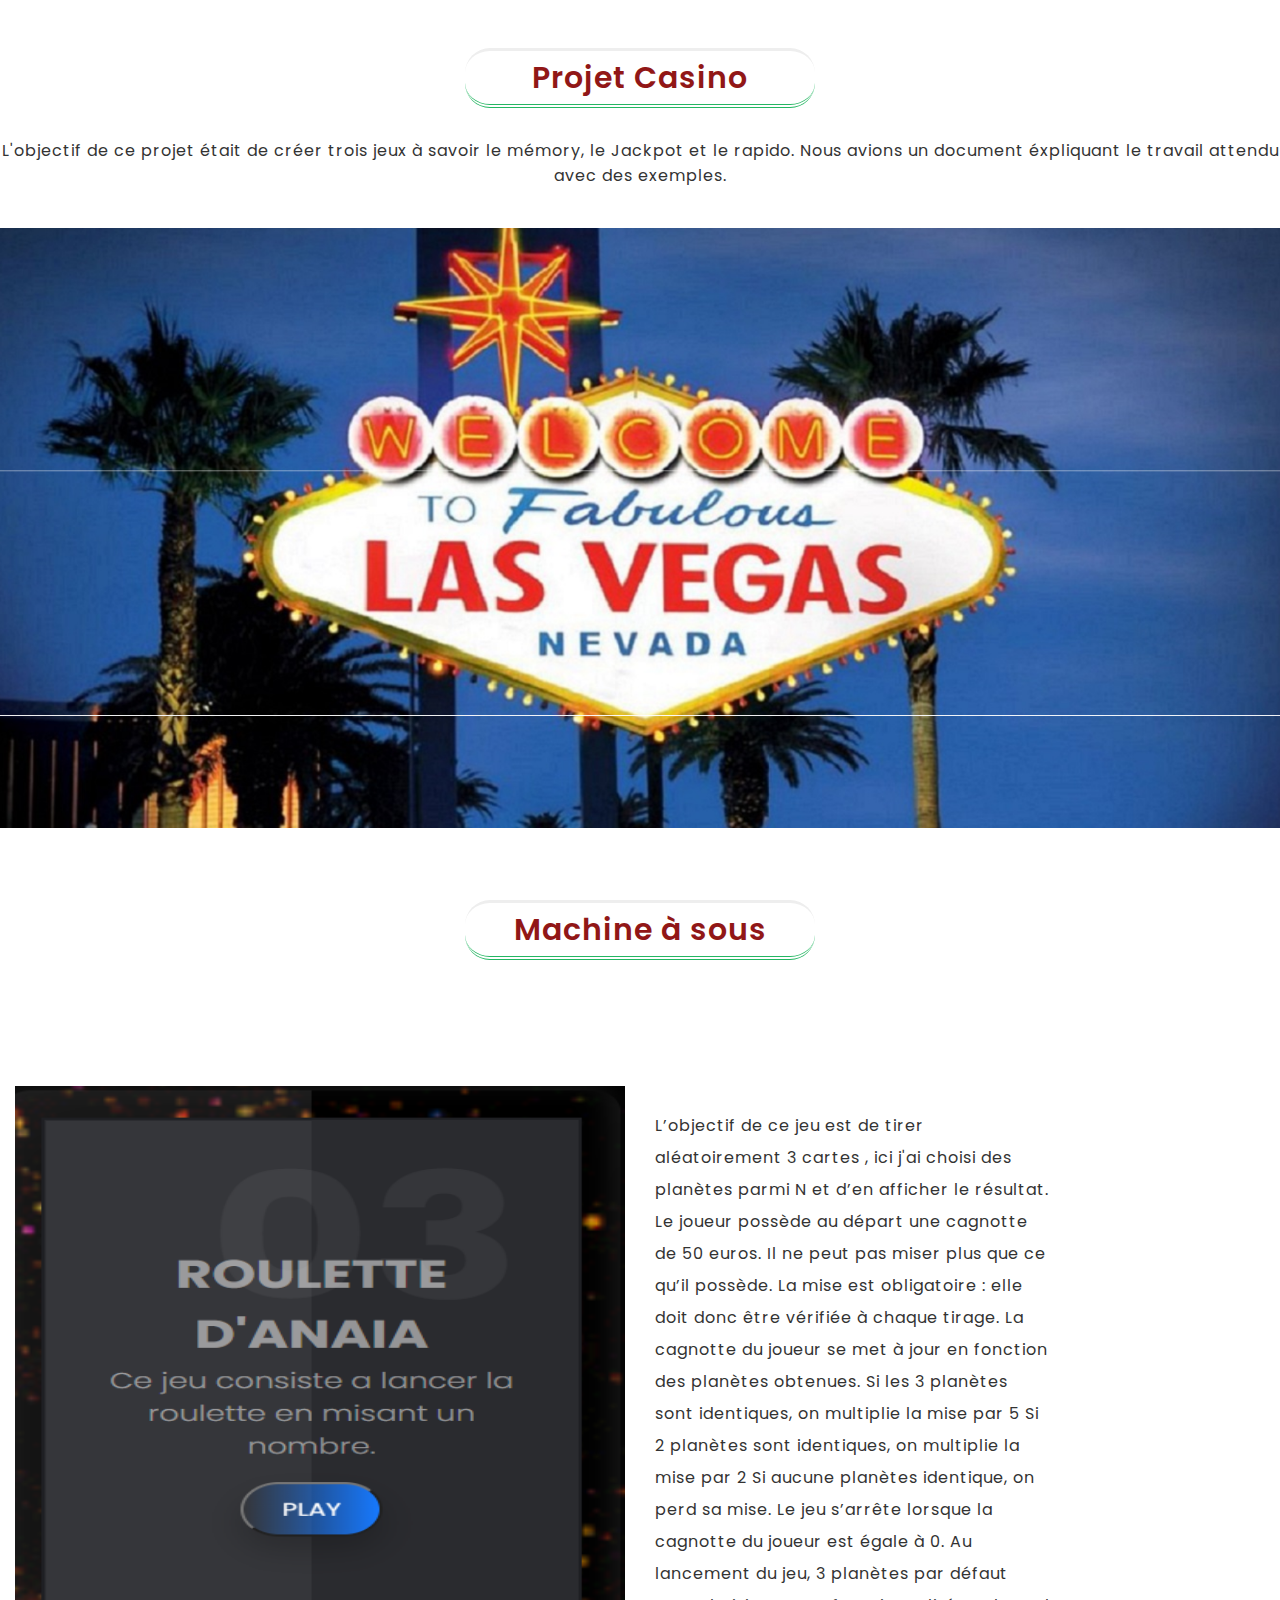
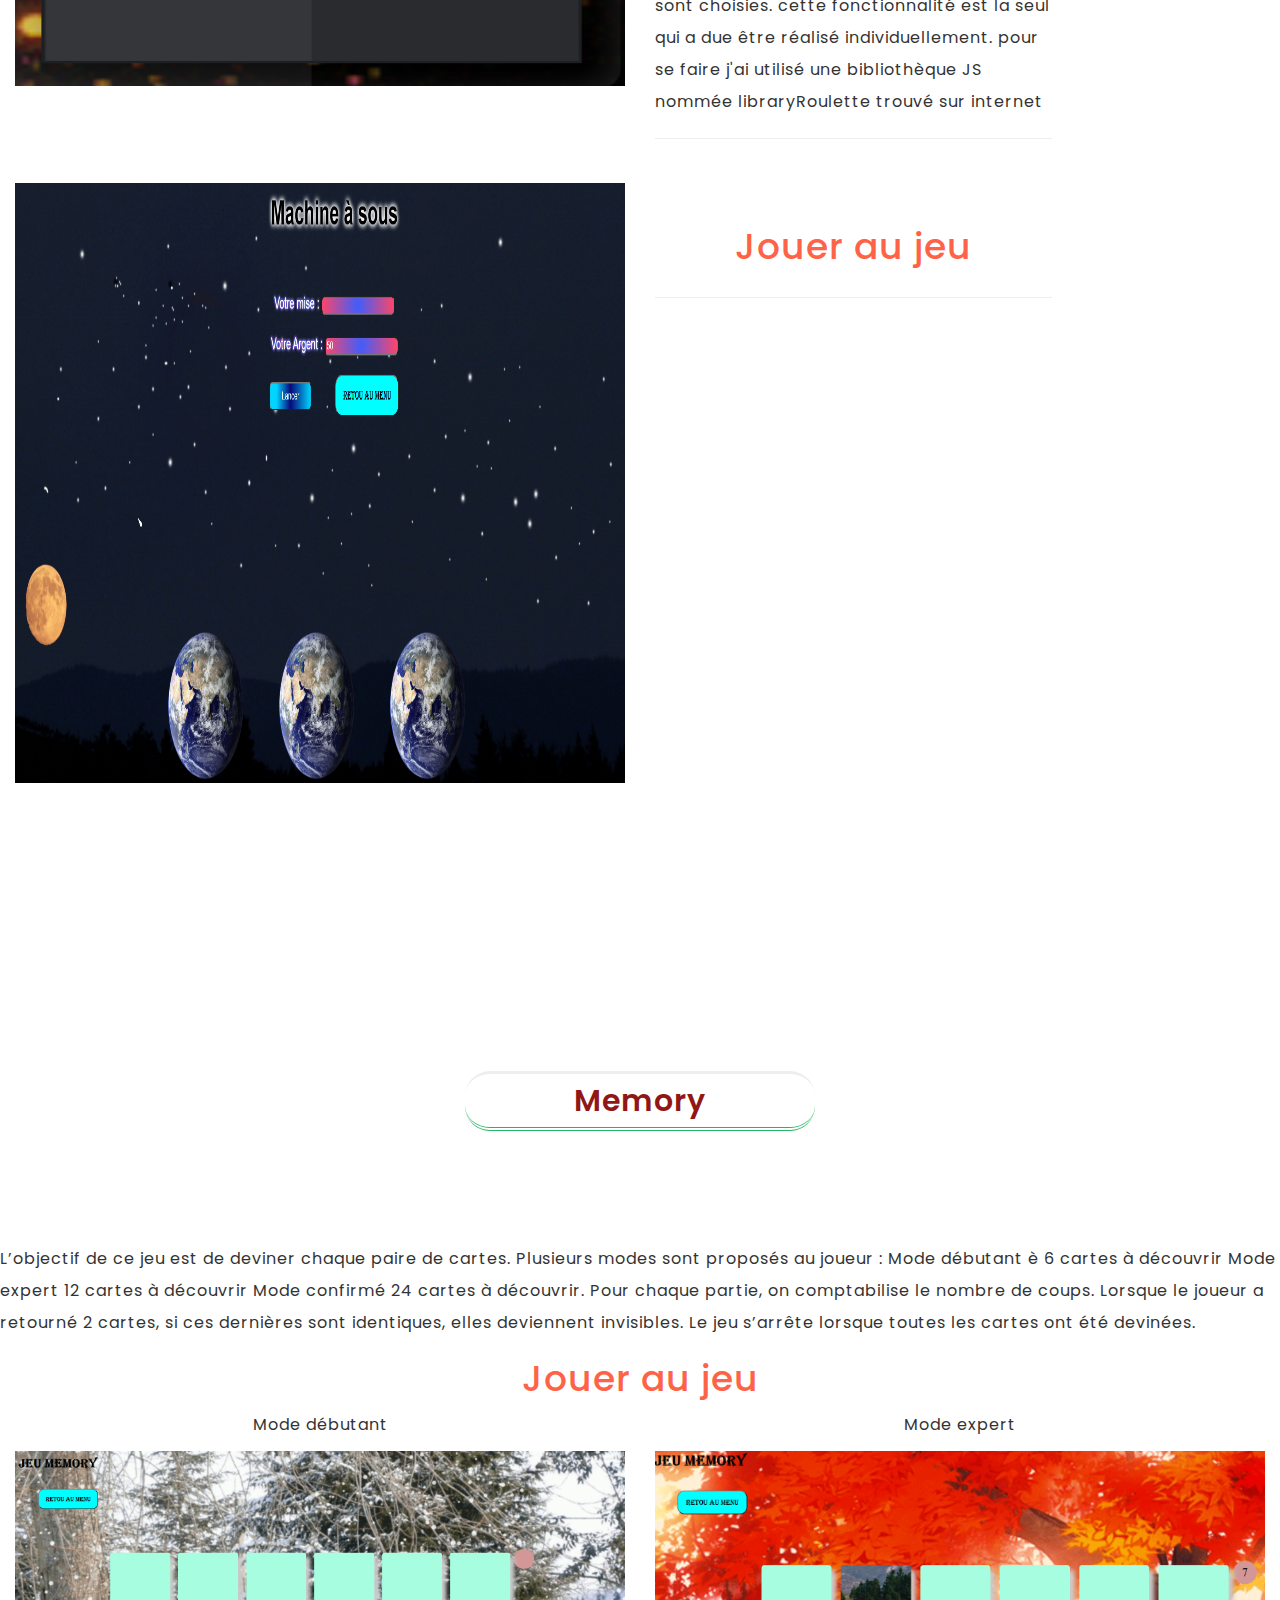
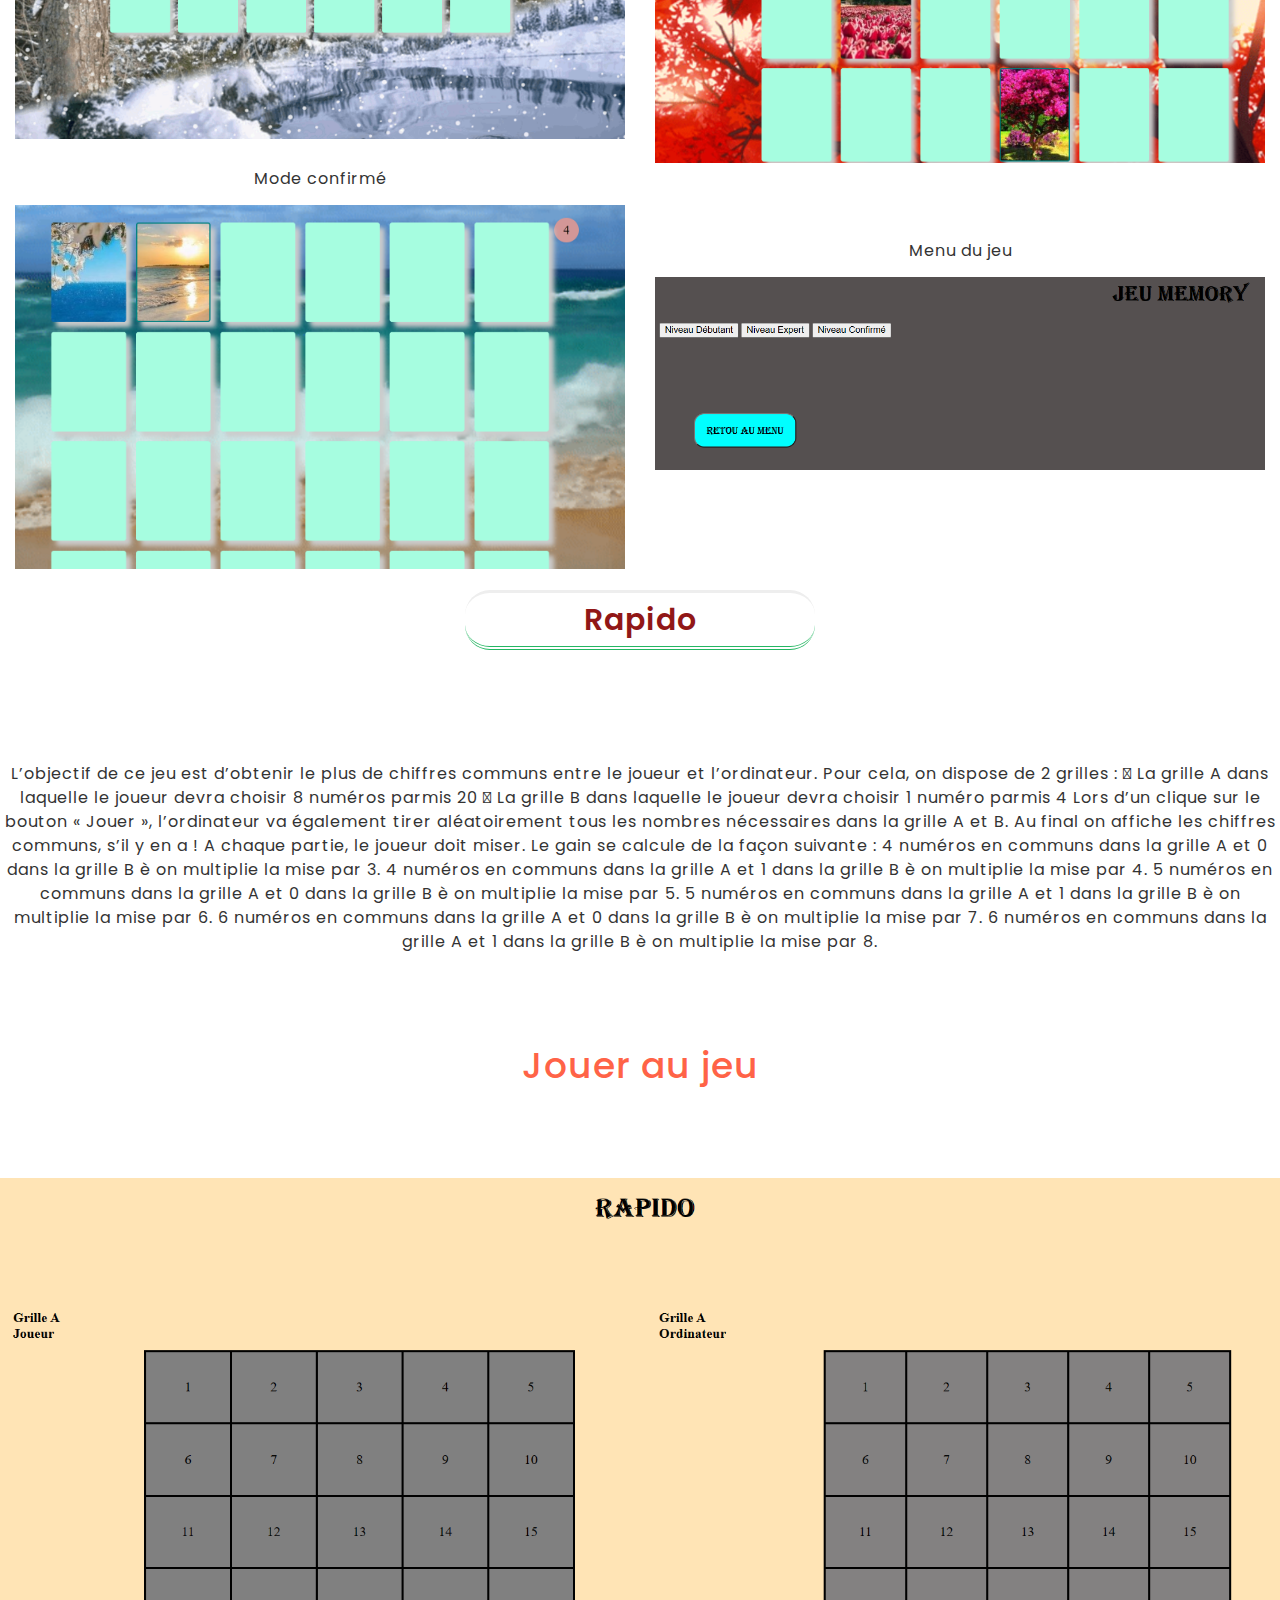
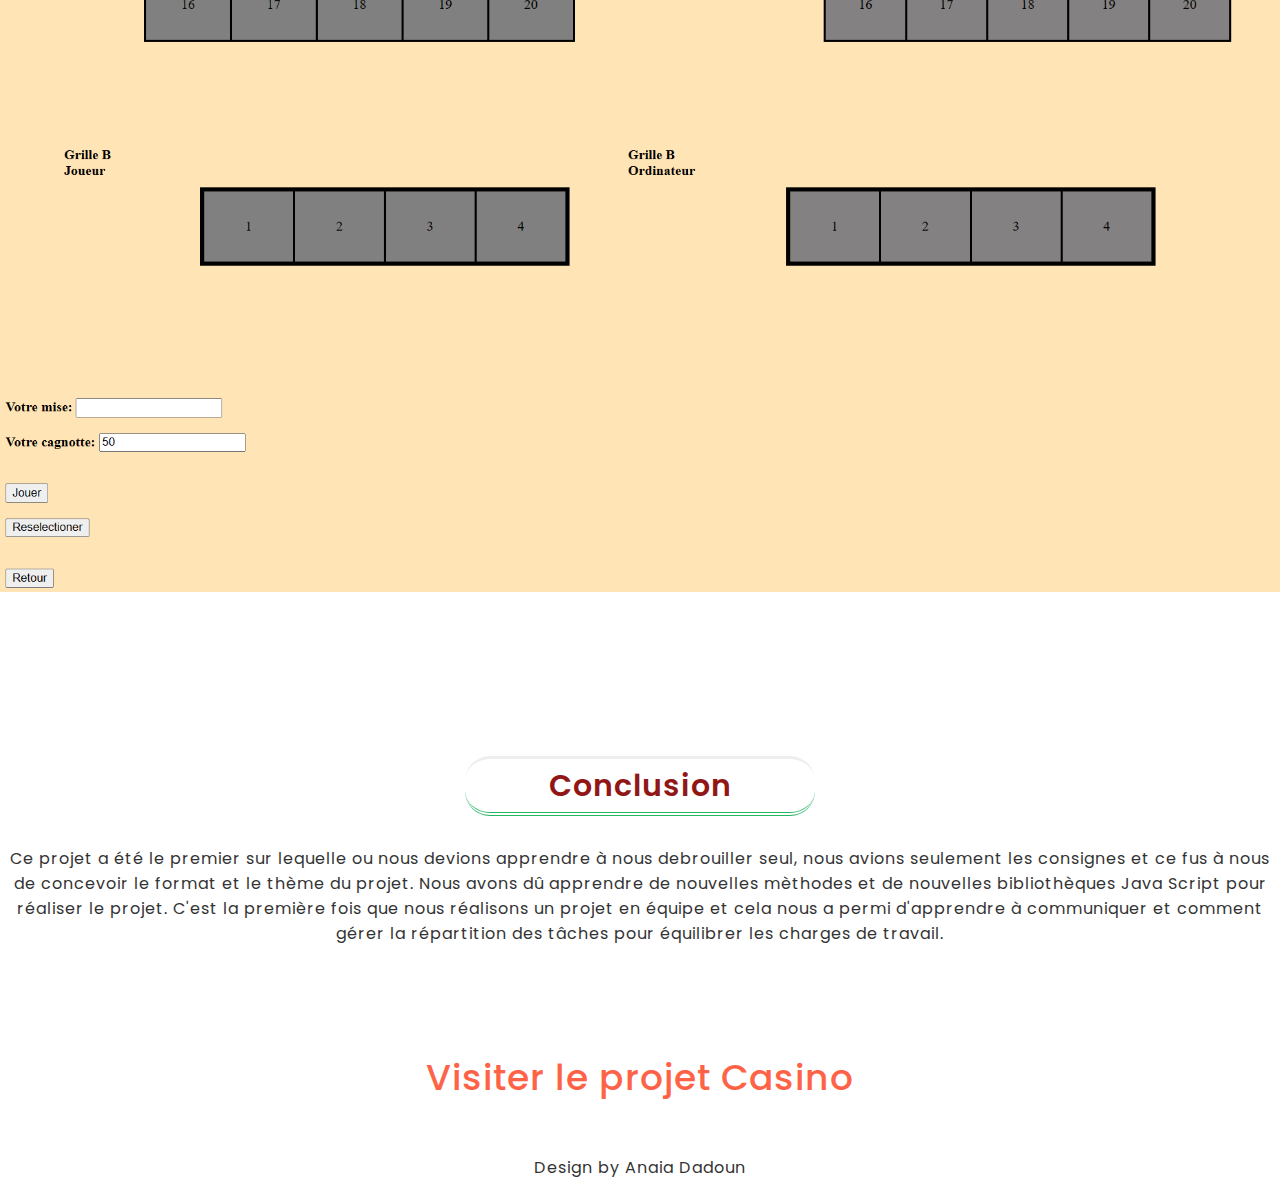
==== commit dfe8b865: "maillinkedin" ====
--- a/casino.html
+++ b/casino.html
@@ -150,7 +150,14 @@
                 
                 <br><br>
                 <!-- <p>Voici la page d'accueil de ma machine à sous, avec une cagnotte de 50euros</p> -->
-                <a href="Casino/Menuu/HTML/rouletteAnaia.html"><h2>Jouer au jeu</h2></a>
+
+                <div class="wsh">
+
+                  <a href="Casino/Menuu/HTML/rouletteAnaia.html"><h1>Jouer au jeu</h1></a>
+                   
+
+
+                </div>
 
                 <hr>
                 
@@ -173,6 +180,7 @@
 <div class="row">
     <div class="col-sm-12">
         <div class="section-title">
+            <br><br><br><br><br><br><br><br><br><br><br><br>
             <h2>Memory</h2>
 
                 
@@ -185,80 +193,57 @@
 </div>
    
 <p>L’objectif de ce jeu est de deviner chaque paire de cartes. Plusieurs modes sont proposés au joueur : Mode débutant è 6 cartes à découvrir Mode expert 12 cartes à découvrir  Mode confirmé 24 cartes à découvrir. Pour chaque partie, on comptabilise le nombre de coups. Lorsque le joueur a retourné 2 cartes, si ces dernières sont identiques, elles deviennent invisibles. Le jeu s’arrête lorsque toutes les cartes ont été devinées.</p>
+<center><a href="Casino/Menuu/HTML/memory.html"><h1>Jouer au jeu</h1></a></center>
 
     <div class="col-md-6 col-sm-12 col-xs-12">
 
            
         <center>
+
             <p>Mode débutant</p>
            </center> 
+
        <img  src="images/debutant.png"  draggable="false" alt="" > 
     </div>
-    <div class="col-md-4 col-sm-6">
-            <!-- <i class="fa fa-mobile color-1"></i> -->
-            <!-- <img src="../rolling/images/_CV.png" alt="" width="750px" height="550px"> -->
-         
-            
-        </div>   
-    
-    </div>
+    
+    
+    
     <div class="col-md-6 col-sm-12 col-xs-12">
-        
         <center><p>Mode expert </p> </center>     
                 
        <img  src="images/expert.png"  draggable="false" alt="" > 
     </div>
-    <div class="col-md-4 col-sm-6">
-            <!-- <i class="fa fa-mobile color-1"></i> -->
-            <!-- <img src="../rolling/images/_CV.png" alt="" width="750px" height="550px"> -->
-            
-
-            
-        </div>   
-    
-    </div>
+    
+
+    
     <div class="col-md-6 col-sm-12 col-xs-12"> 
         <center>
-            <br><br><br><br><br>
 
             <p>Mode confirmé </p>
 
         </center>
-        <center> <img  src="images/confirme.png"  draggable="false" alt="" > </center>
-        <br><br>
-        <a href="Casino/Menuu/HTML/memory.html"><h2>Jouer au jeu</h2></a>
+         <img class="align" src="images/confirme.png"  draggable="false" alt="" > 
 
       
     </div>
-   
-
-    
- <!-- <div class="col-md-6 col-sm-12 col-xs-12"> 
-       
-    </div>
-    <div class="col-md-4 col-sm-6"> -->
-            <!-- <i class="fa fa-mobile color-1"></i> -->
-            <!-- <img src="../rolling/images/_CV.png" alt="" width="750px" height="550px"> -->
-            
-       
-            
-        <!-- </div>   
-    
-    </div> -->
-
-    <!-- <div class="col-md-6 col-sm-12 col-xs-12"> -->
-        <!-- <br>
-       <img class="img" src="images/rapido2.png"  draggable="false" alt="" > 
-    </div>
-    <div class="col-md-4 col-sm-6"> -->
-            <!-- <i class="fa fa-mobile color-1"></i> -->
-            <!-- <img src="../rolling/images/_CV.png" alt="" width="750px" height="550px"> -->
-            
-
-    </div>  
+
+            <br><br><br><br><br><br>
+    <div class="col-md-6 col-sm-12 col-xs-12">
+        <br><br><br>
+        <center><p>Menu du jeu </p> </center>     
+                
+       <img  src="images/mem.png"  draggable="false" alt="" > 
+       <br><br><br><br><br>
+
+    </div>
+
+    
+
+
+     
  
        <center>
-        <p><br><br><br><br><br><br><br><br><br><br><br><br><br><br><br><br><br><br><br><br><br><br><br><br><br><br><br><br><br><br><br><br><br><br><br><br><br>
+        <br><br><br><br><br><br><br><br><br><br><br><br><br>
             
             <div class="row">
                 <div class="col-sm-12">
@@ -277,17 +262,22 @@
             L’objectif de ce jeu est d’obtenir le plus de chiffres communs entre le joueur et l’ordinateur. Pour cela, on dispose de 2 grilles :  La grille A dans laquelle le joueur devra choisir 8 numéros parmis 20  La grille B dans laquelle le joueur devra choisir 1 numéro parmis 4 Lors d’un clique sur le bouton « Jouer », l’ordinateur va également tirer aléatoirement tous les nombres nécessaires dans la grille A et B. Au final on affiche les chiffres communs, s’il y en a ! A chaque partie, le joueur doit miser. Le gain se calcule de la façon suivante : 4 numéros en communs dans la grille A et 0 dans la grille B è on multiplie la mise par 3. 4 numéros en communs dans la grille A et 1 dans la grille B è on multiplie la mise par 4. 5 numéros en communs dans la grille A et 0 dans la grille B è on multiplie la mise par 5. 5 numéros en communs dans la grille A et 1 dans la grille B è on multiplie la mise par 6. 6 numéros en communs dans la grille A et 0 dans la grille B è on multiplie la mise par 7. 6 numéros en communs dans la grille A et 1 dans la grille B è on multiplie la mise par 8.
             <br><br><br><br>
 
-            <a href="Casino/Menuu/HTML/rapido.html"><h2>Jouer au jeu</h2></a>
+            <a href="Casino/Menuu/HTML/rapido.html"><h1>Jouer au jeu</h1></a>  
+          
 
             <br><br><br>
         </p>         
 
 
-       </center>    
-       <img class="img" src="images/rapido1.png"  draggable="false" alt="" > 
-    </div>
+       </center>
+  
+       <img class="img" src="images/rapido1.png"   draggable="false" alt="" > 
+    </div>
+    
     <div>
-        <img class="img" src="images/rapido2.png"  draggable="false" alt="" > 
+
+        <img class="img" src="images/rapido2.png"  draggable="false" alt=""  > 
+
 
 
     </div>
@@ -296,6 +286,7 @@
     <div class="row">
         <div class="col-sm-12">
             <div class="section-title">
+                <br><br><br><br><br><br>
                 <h2> Conclusion </h2>
 <p>Ce projet a été le premier sur lequelle ou nous devions apprendre à nous debrouiller seul, nous avions seulement les consignes et ce fus à nous de concevoir le format et le thème du projet. Nous avons dû apprendre de nouvelles mèthodes et de nouvelles bibliothèques Java Script pour réaliser le projet. C'est la première fois que nous réalisons un projet en équipe et cela nous a permi d'apprendre à communiquer et comment gérer la répartition des tâches pour équilibrer les charges de travail.</p>
                     
@@ -304,10 +295,12 @@
 
             </div>
         </div>
-    </div>
-
-
-
+        <a href="Casino/Menuu/HTML/index.html"><h1>Visiter le projet Casino</h1></a>
+        <br><br>
+    </div>
+
+
+   
 
 <div class="col-md-4 text-center">
                 <p></p>
--- a/css/style.css
+++ b/css/style.css
@@ -1618,6 +1618,25 @@
 }
 h2{
     height: 3px hover;
-    color: rgb(61, 10, 10);
+    color: rgb(145, 23, 23);
+    border: outset;
+    border-radius: 100px;
+    border-left: unset;
+    border-right: unset;
+    text-shadow: palevioletred;
     
-}
+
+}
+h1
+{
+    height: 3px hover;
+    color: tomato;
+} 
+.wsh
+{
+  display: grid;
+  vertical-align: middle;
+  text-align: center;
+  position: relative;
+  font-family: Verdana, Geneva, Tahoma, sans-serif;
+}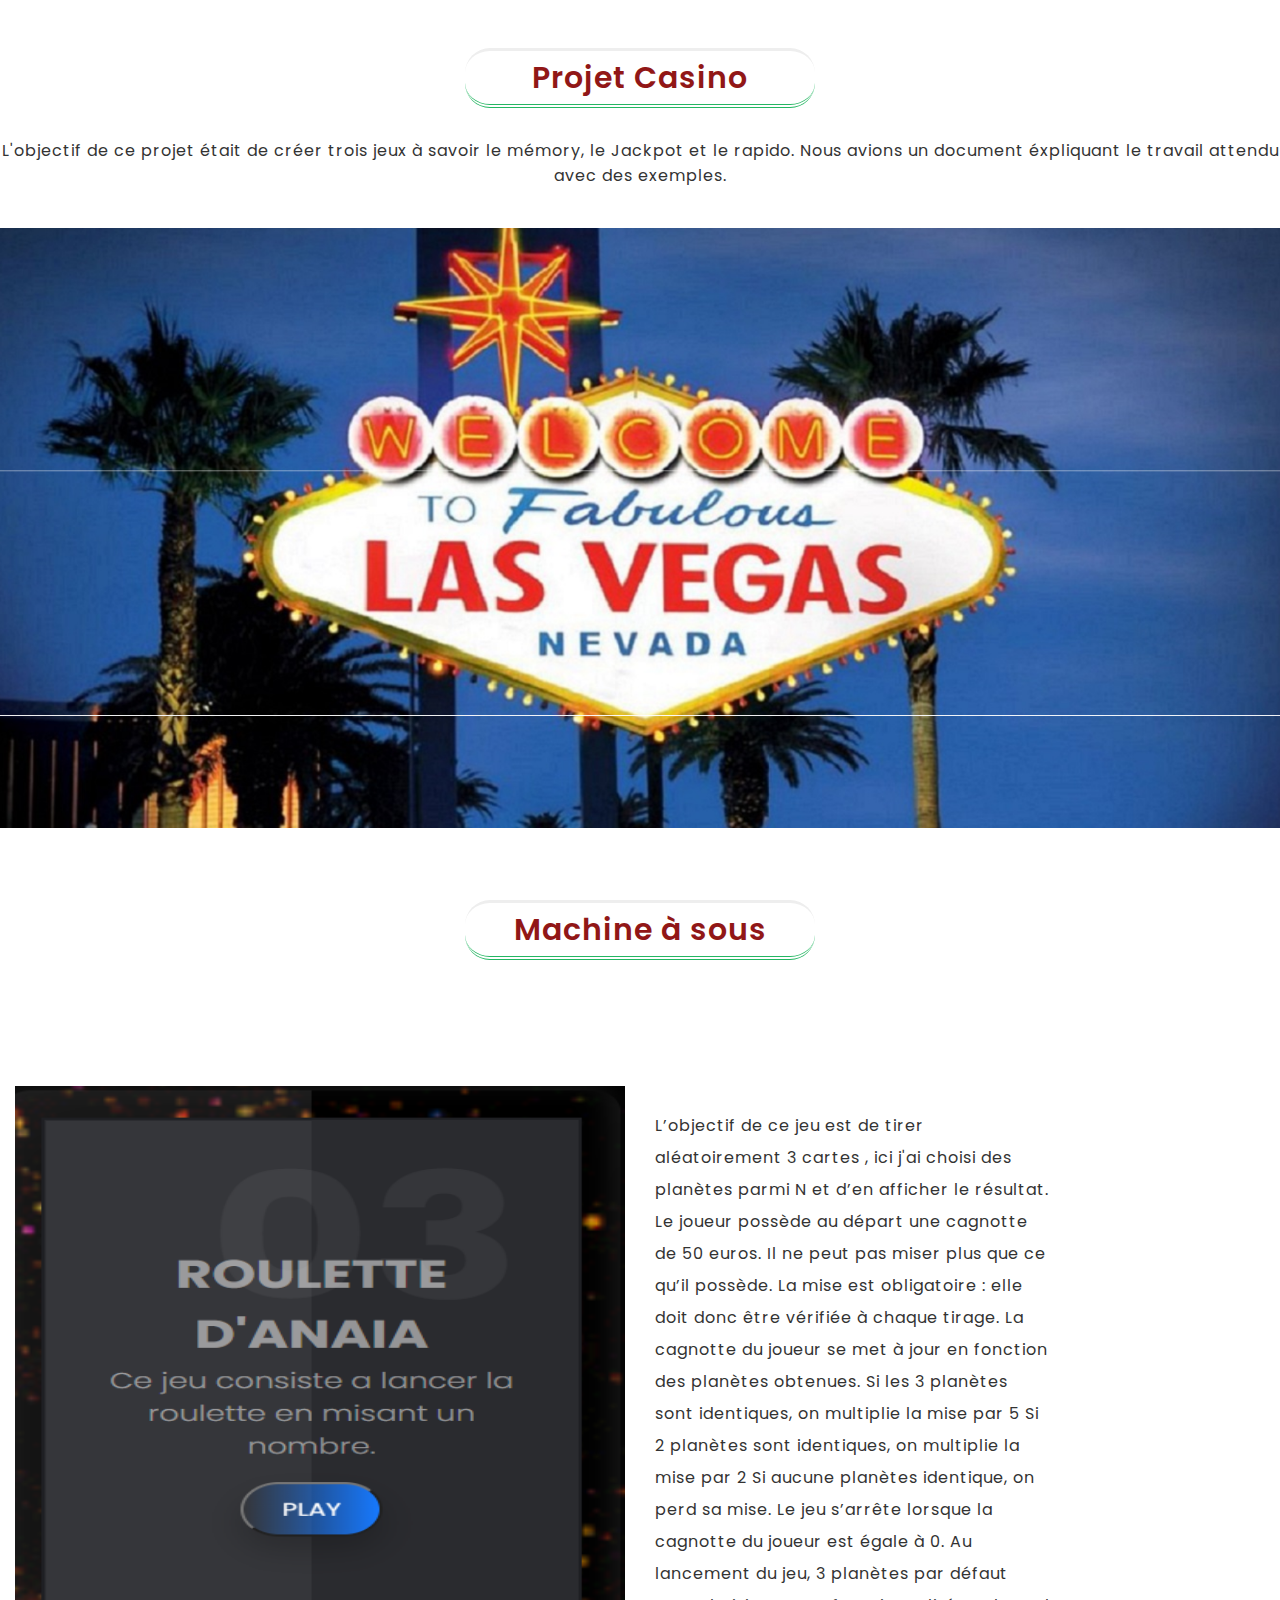
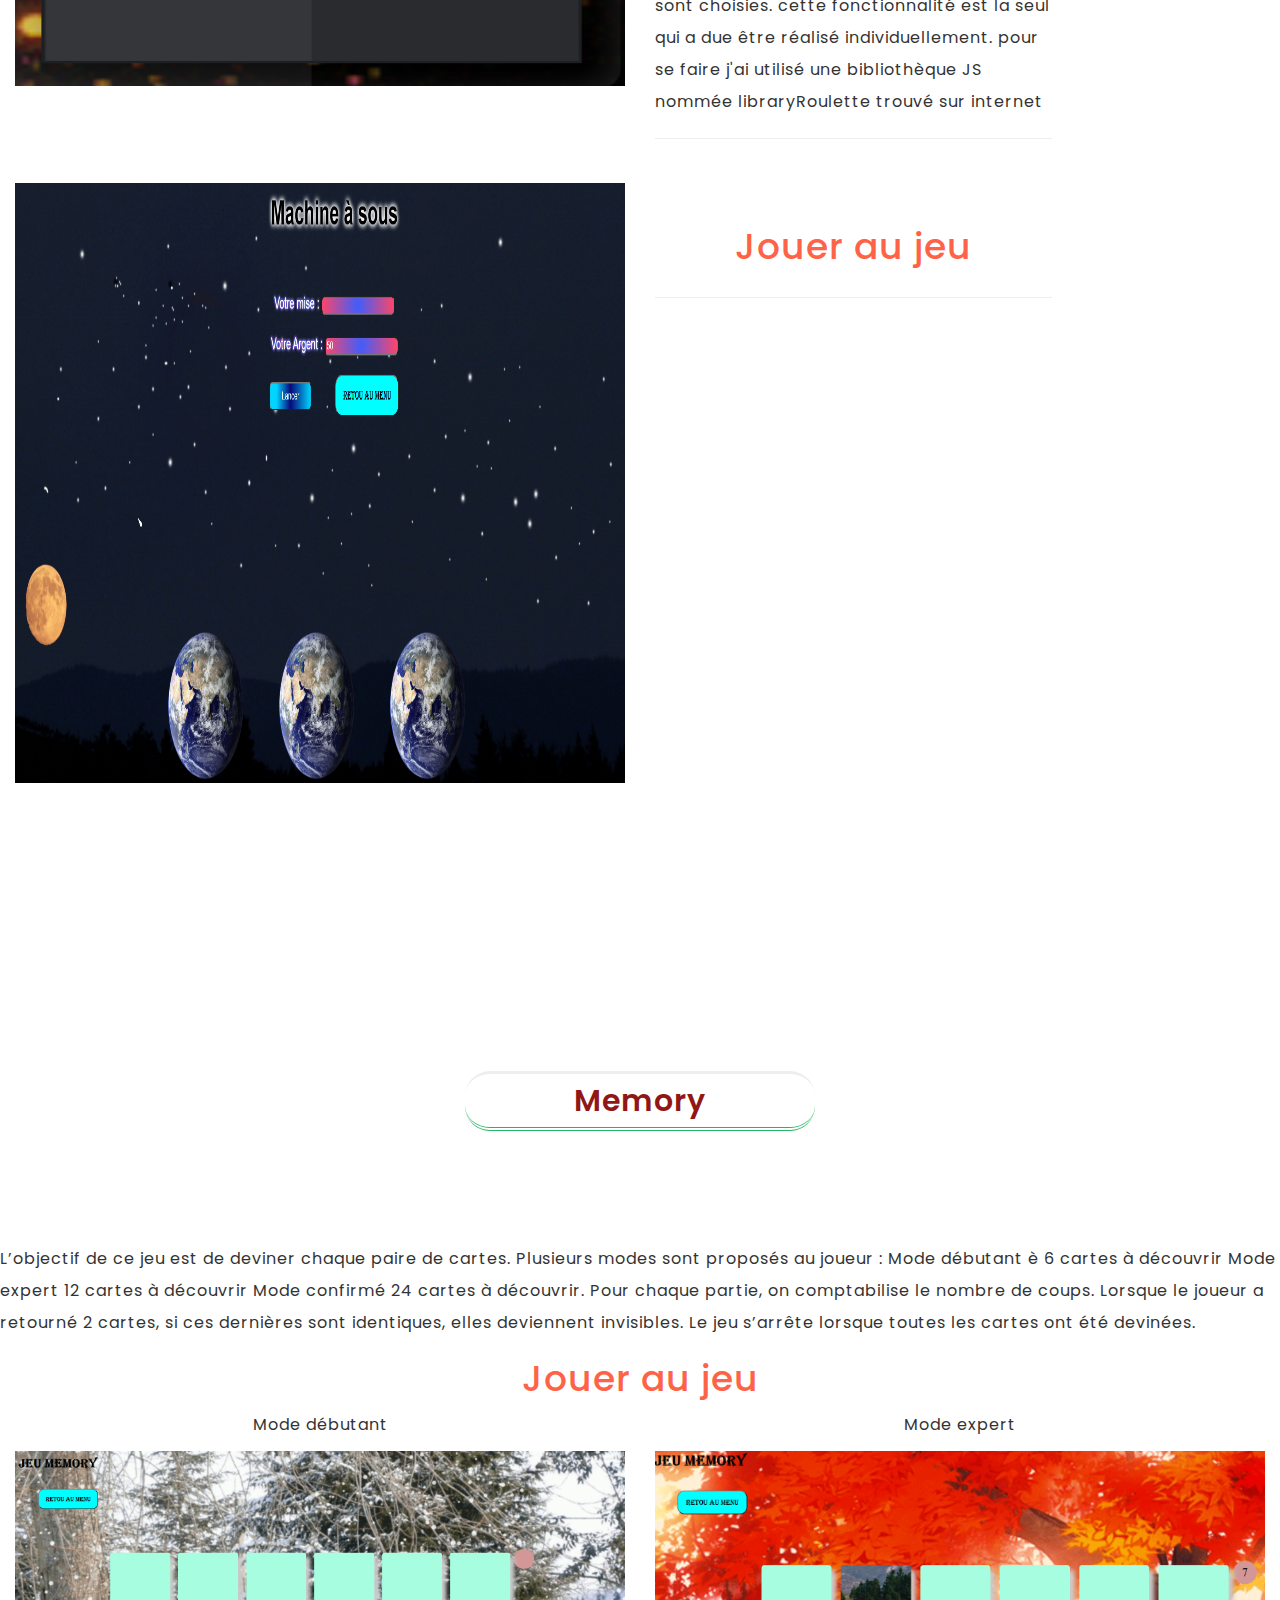
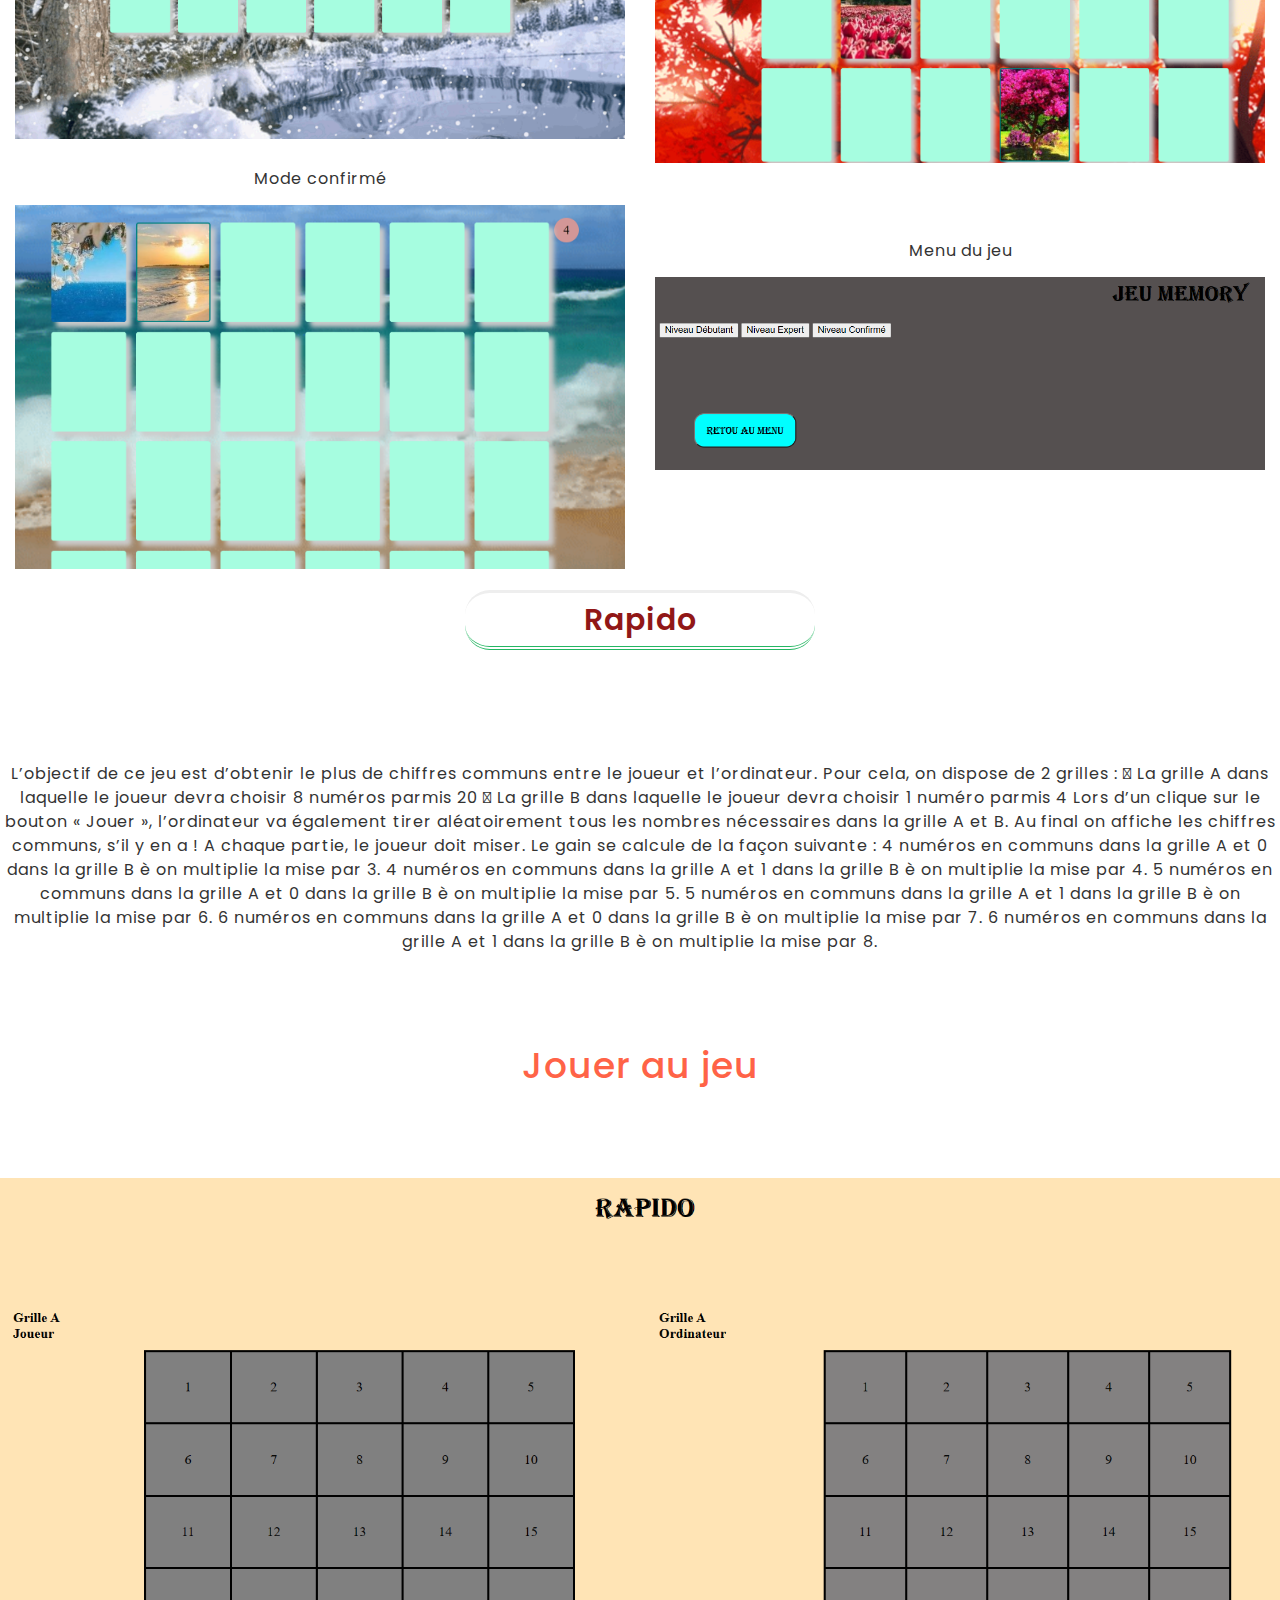
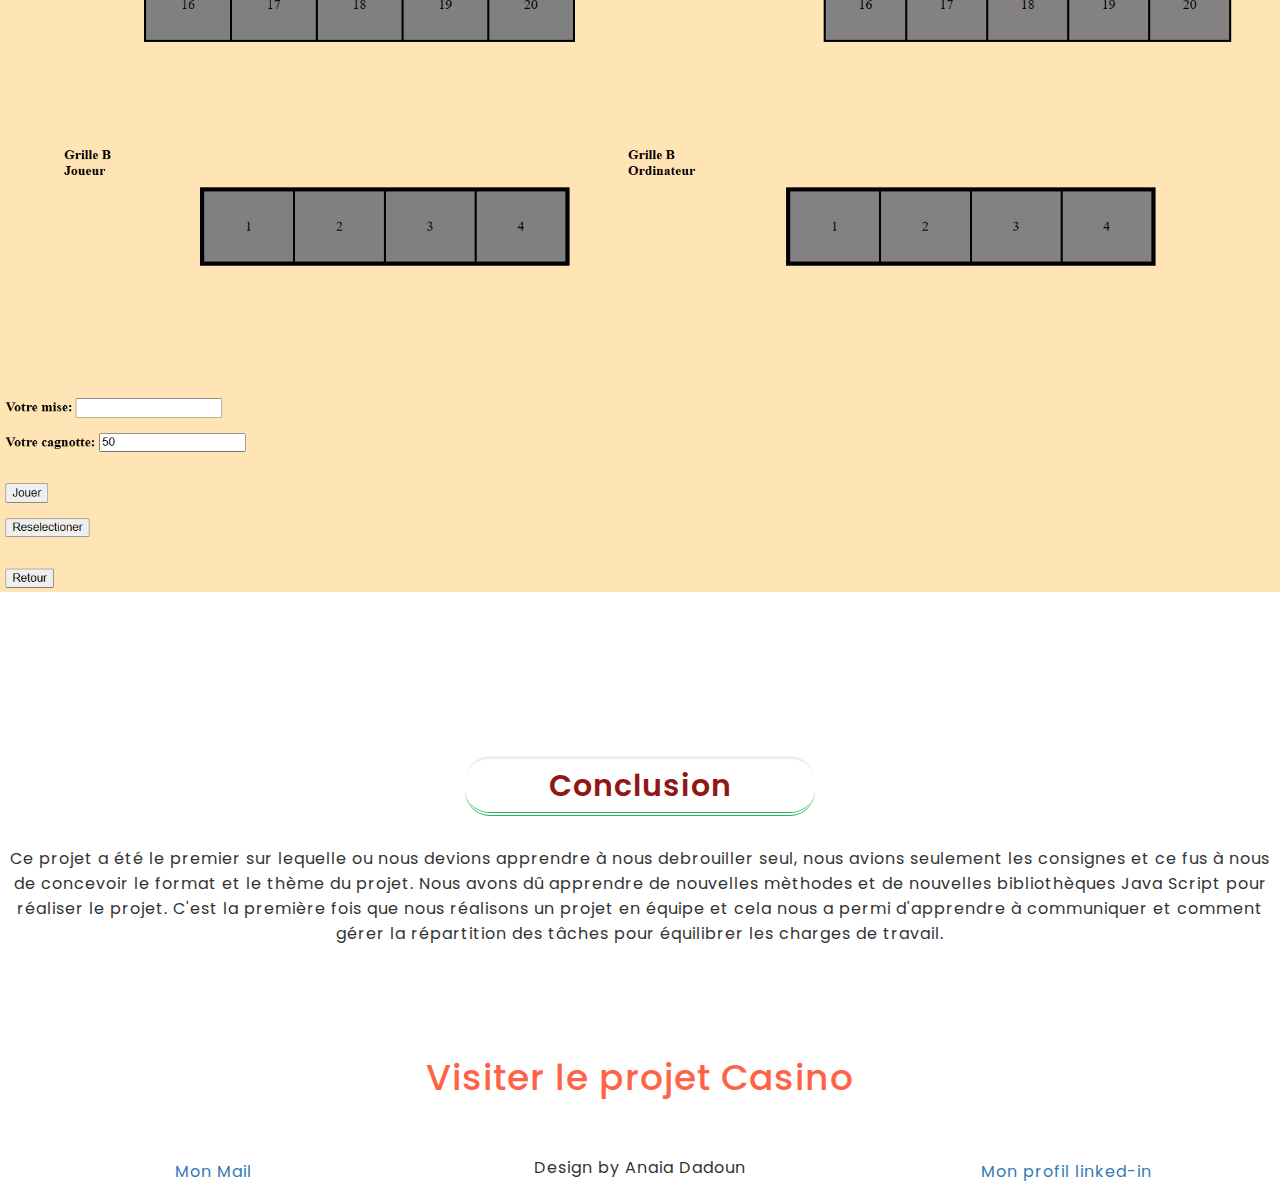
==== commit 06a015cd: "bolos" ====
--- a/casino.html
+++ b/casino.html
@@ -303,11 +303,18 @@
    
 
 <div class="col-md-4 text-center">
-                <p></p>
+    <p> <a href="mailto:anaiadadoun3@gmail.com">Mon Mail</a>
+    </p>
                 </div>
              <div class="col-md-4 uipasta-credit text-right">
                 <center>Design by Anaia Dadoun</center>
             </div>
+            <div class="col-md-4 text-center">
+                <a href="https://www.linkedin.com/in/anaia-dadoun-b38950203/"><p>Mon profil linked-in</p></a> 
+                </div>
+               
+                
+              
                 
               </div>
         </div>
--- a/css/style.css
+++ b/css/style.css
@@ -332,7 +332,7 @@
 
     position: relative;
     height: 100%;
-    background: url(../images/IMG-9777.jpg);
+    background: url(../images/a0a74adca1_50147933_developpeur-web1.jpg);
     background-size: cover;
     z-index: 1;
 }
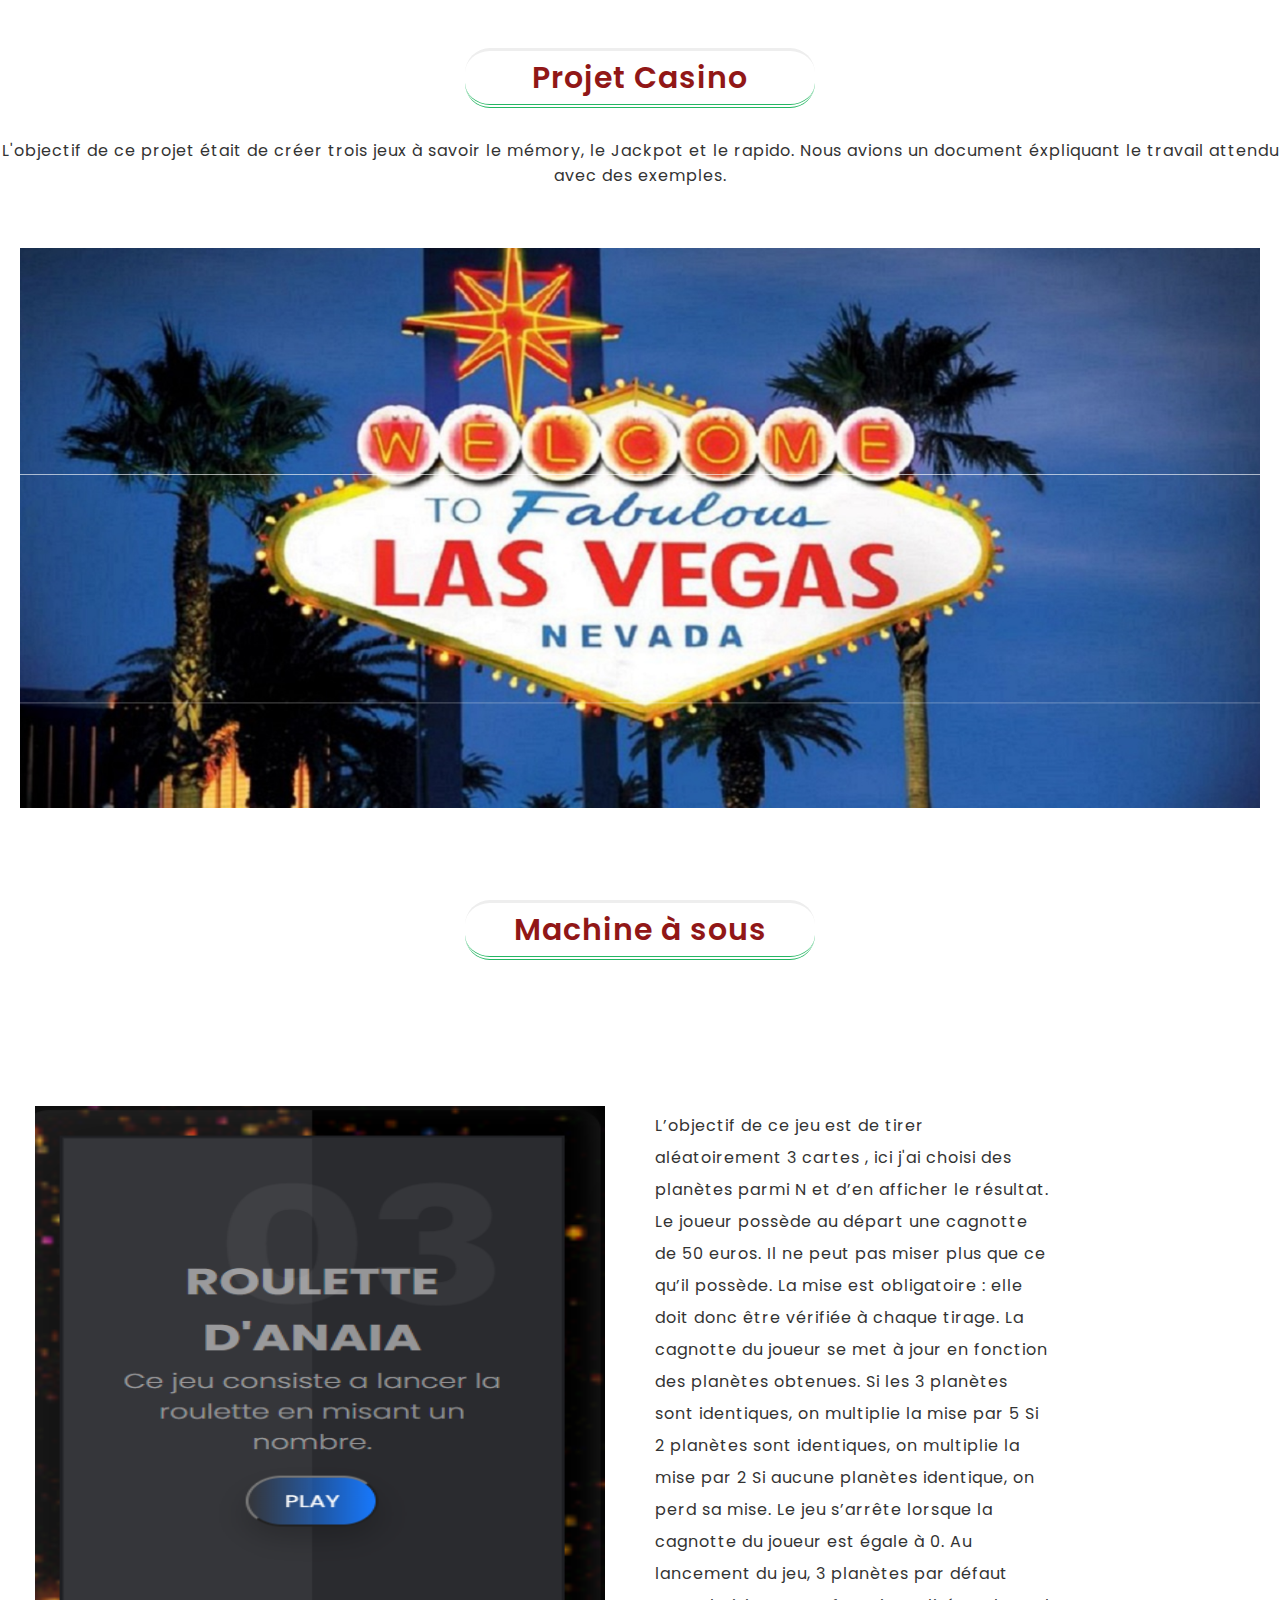
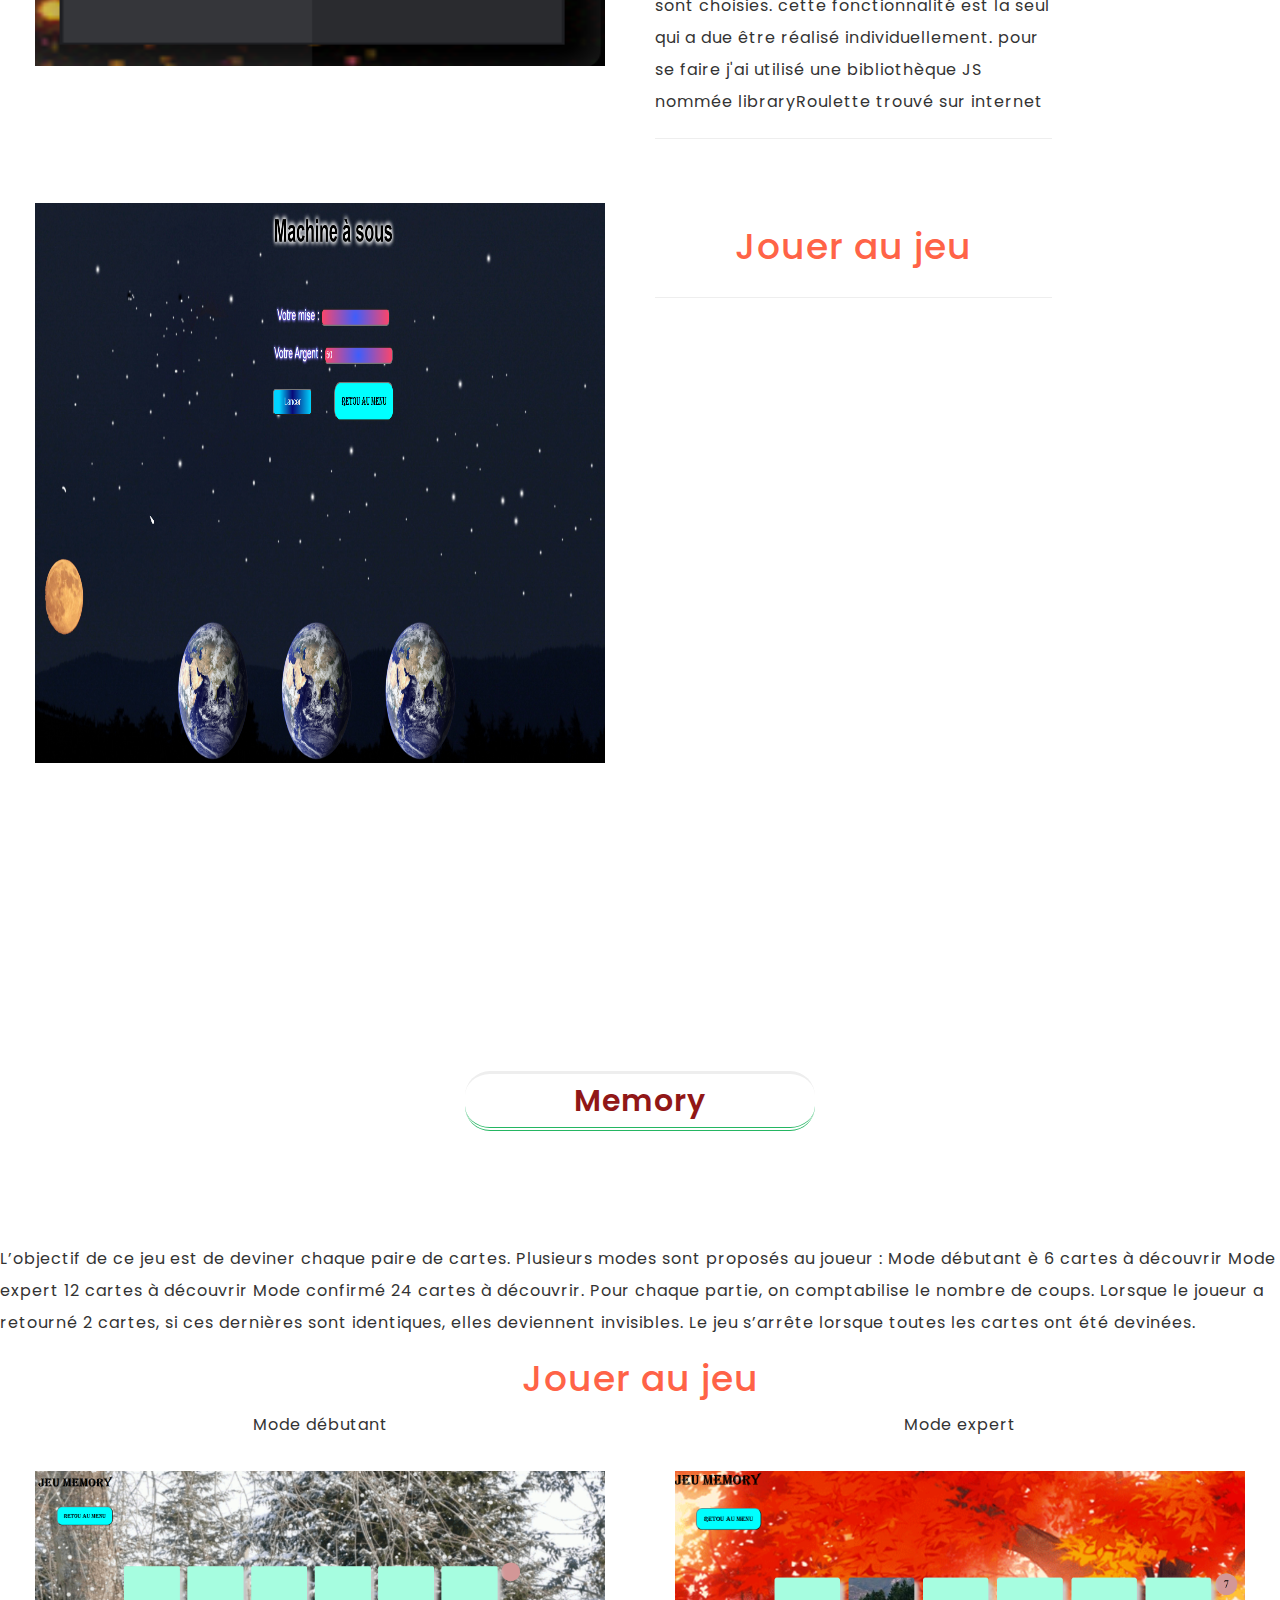
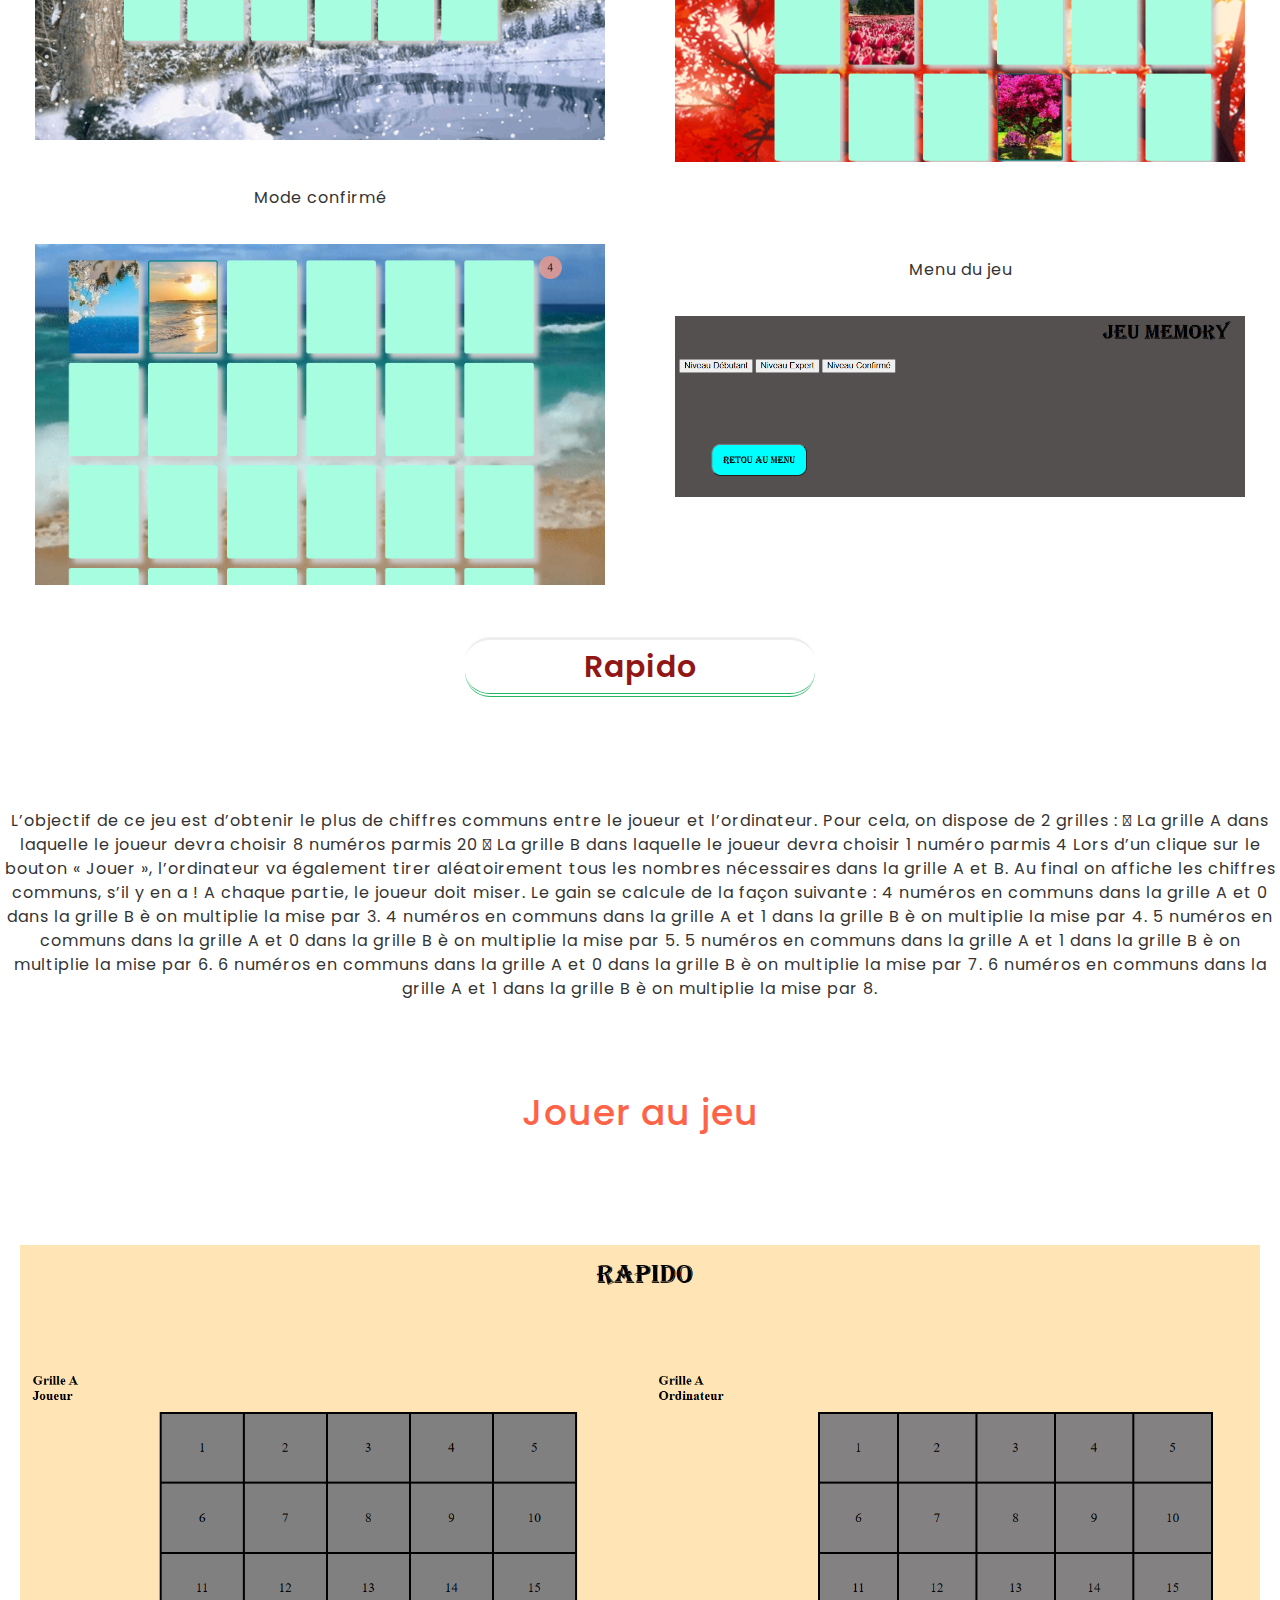
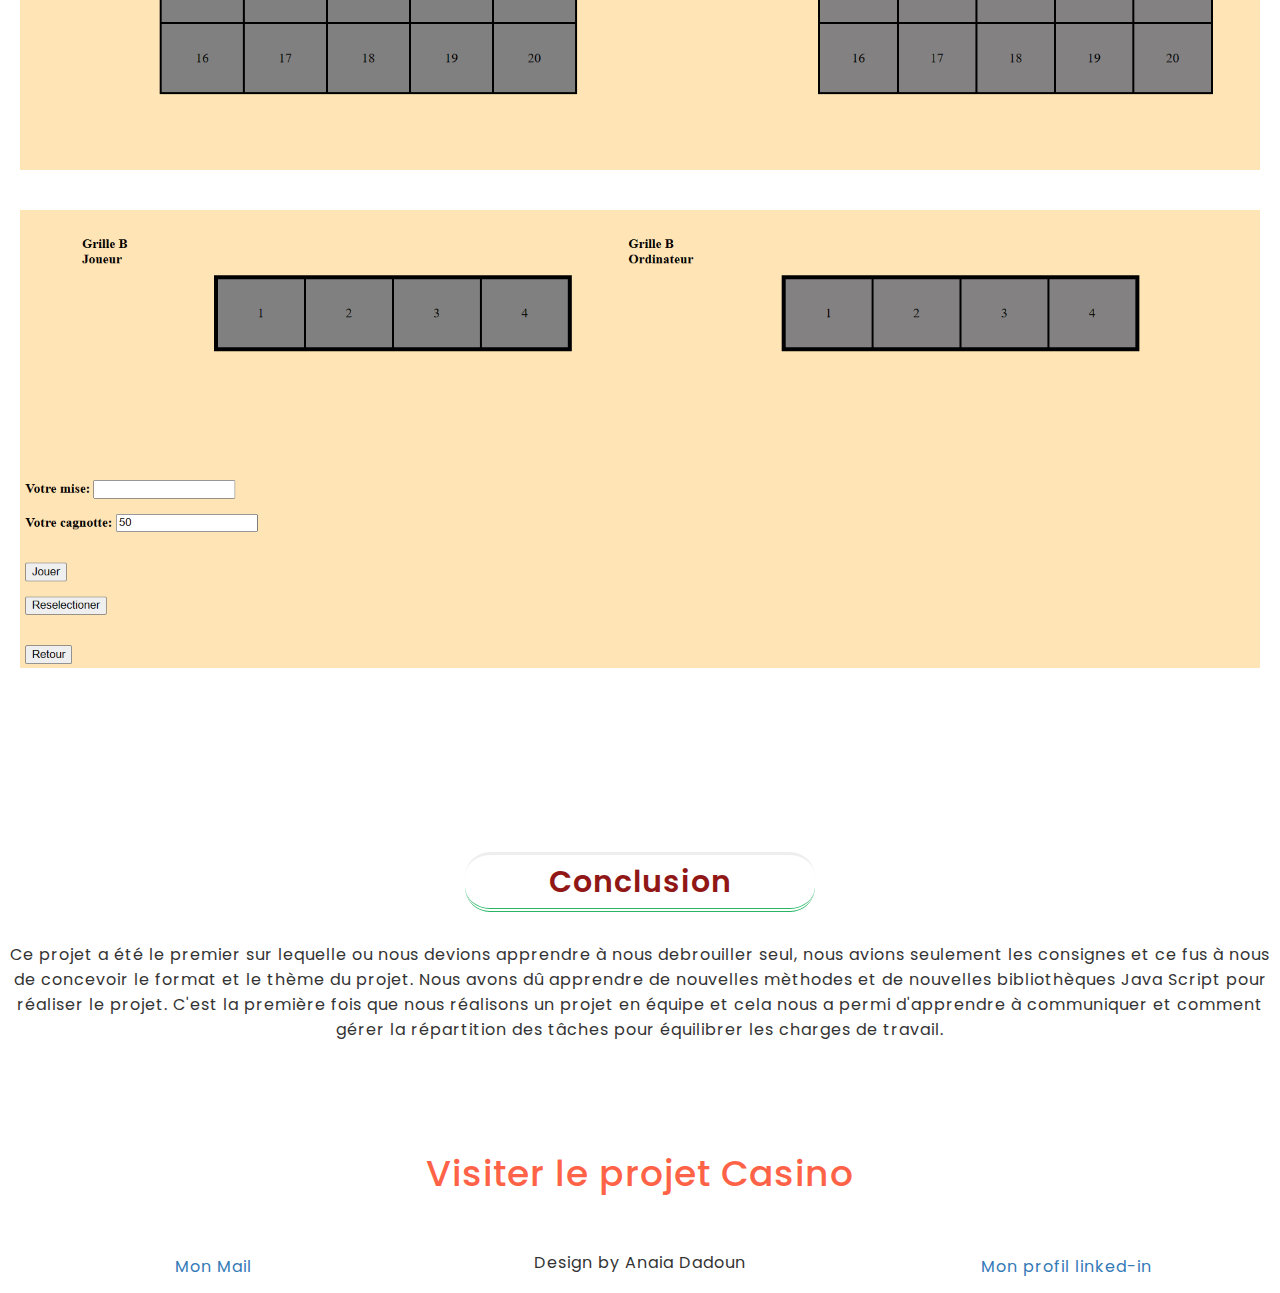
==== commit becca2f6: "com" ====
--- a/casino.html
+++ b/casino.html
@@ -19,7 +19,7 @@
     <title> Portfolio ~ Anaïa Dadoun</title>
     
   
-     <link rel="shortcut icon" href="images/favicon/favicon.ico"> 
+     <link rel="shortcut icon" href="images/logo.png"> 
     <link rel="apple-touch-icon" sizes="144x144" type="image/x-icon" href="images/favicon/apple-touch-icon.png">
     
     <!-- All CSS Plugins -->
--- a/css/style.css
+++ b/css/style.css
@@ -77,6 +77,7 @@
 
 img {
     width: 100%;
+    padding: 20px;
    
 }
 
@@ -1639,4 +1640,4 @@
   text-align: center;
   position: relative;
   font-family: Verdana, Geneva, Tahoma, sans-serif;
-}+}
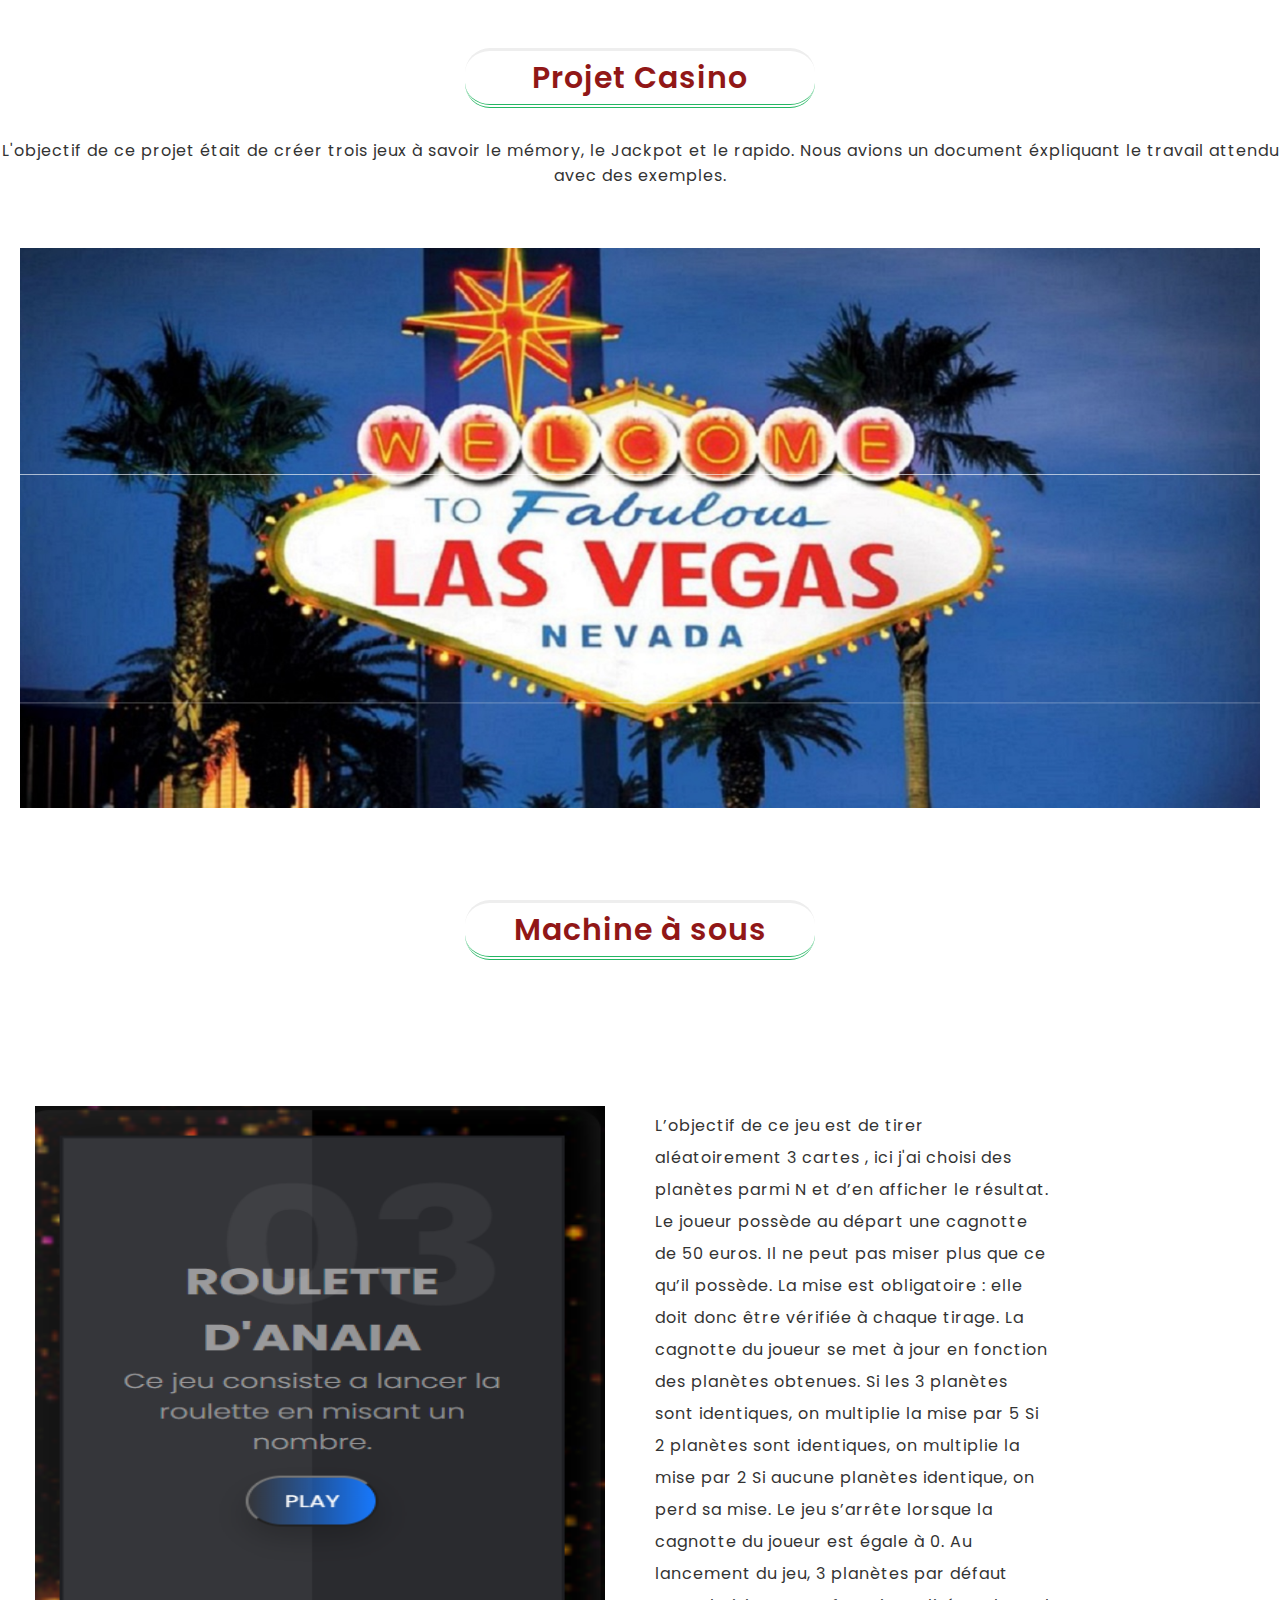
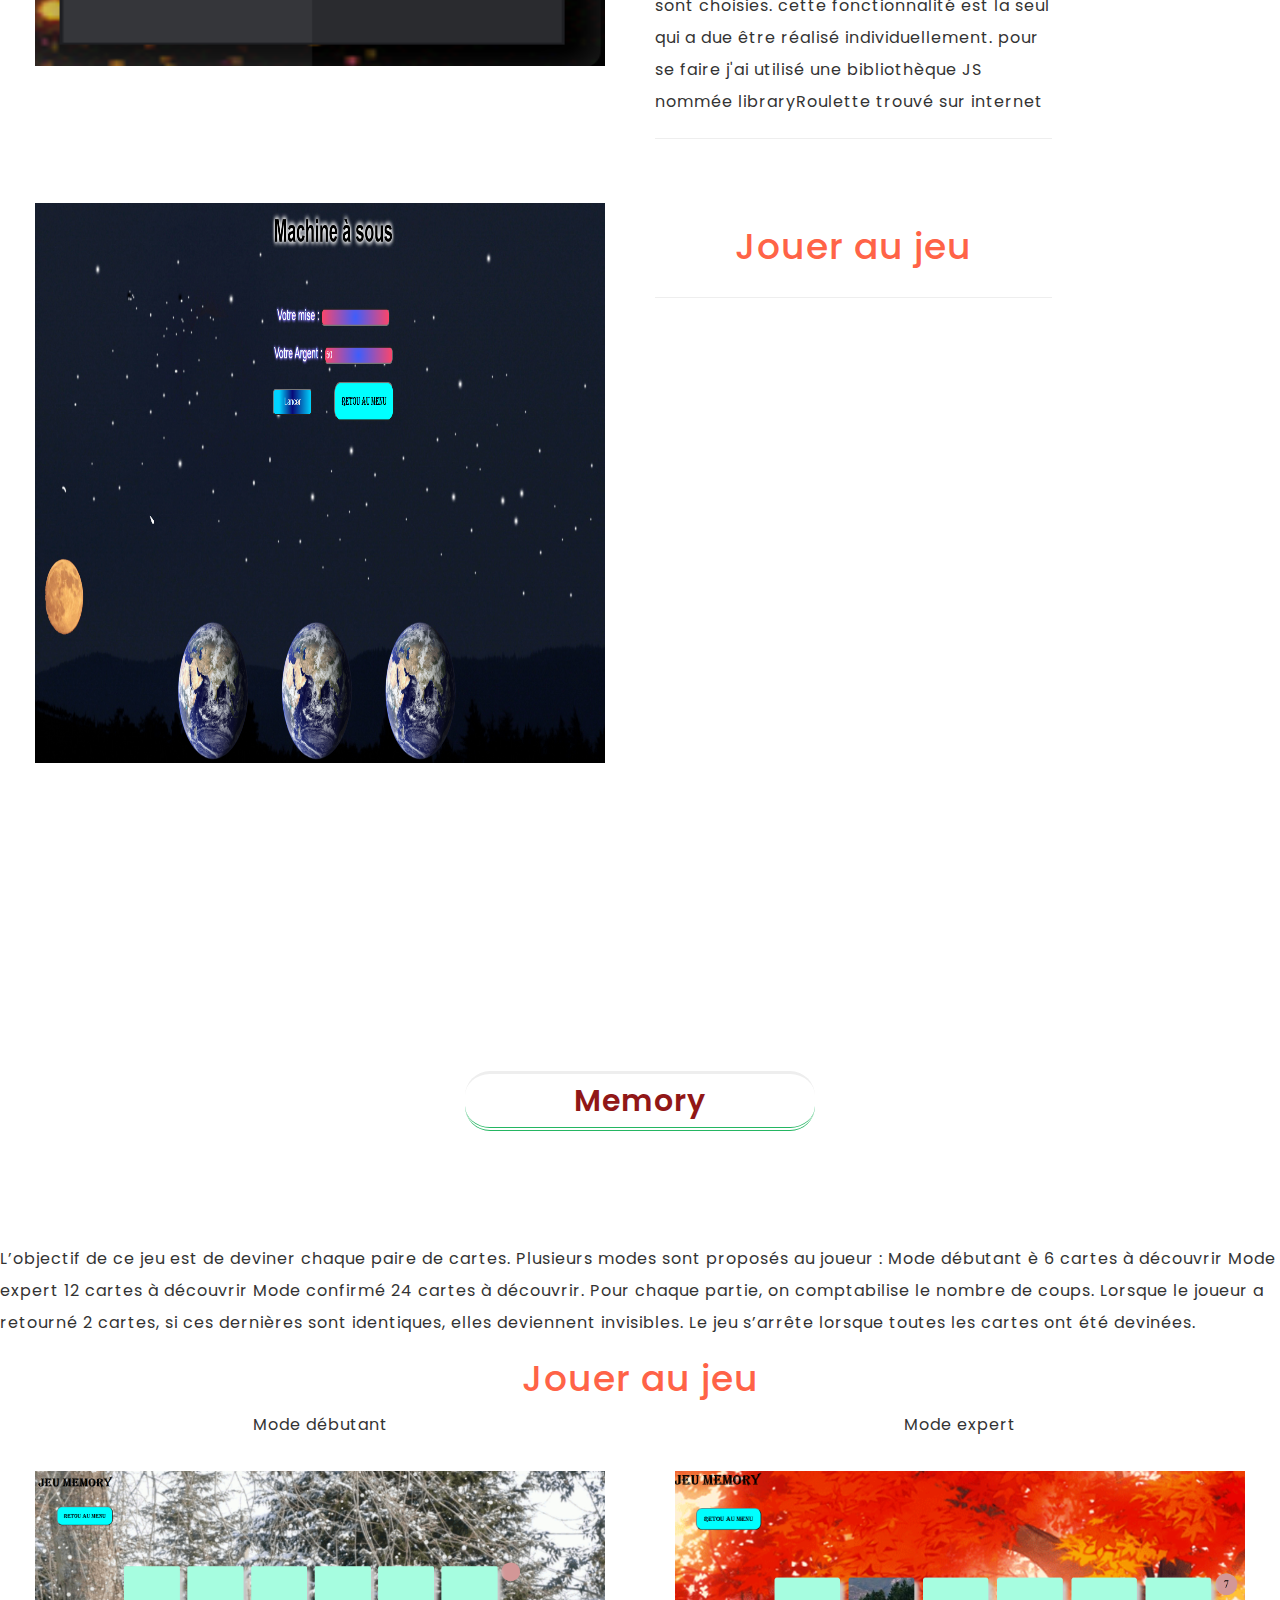
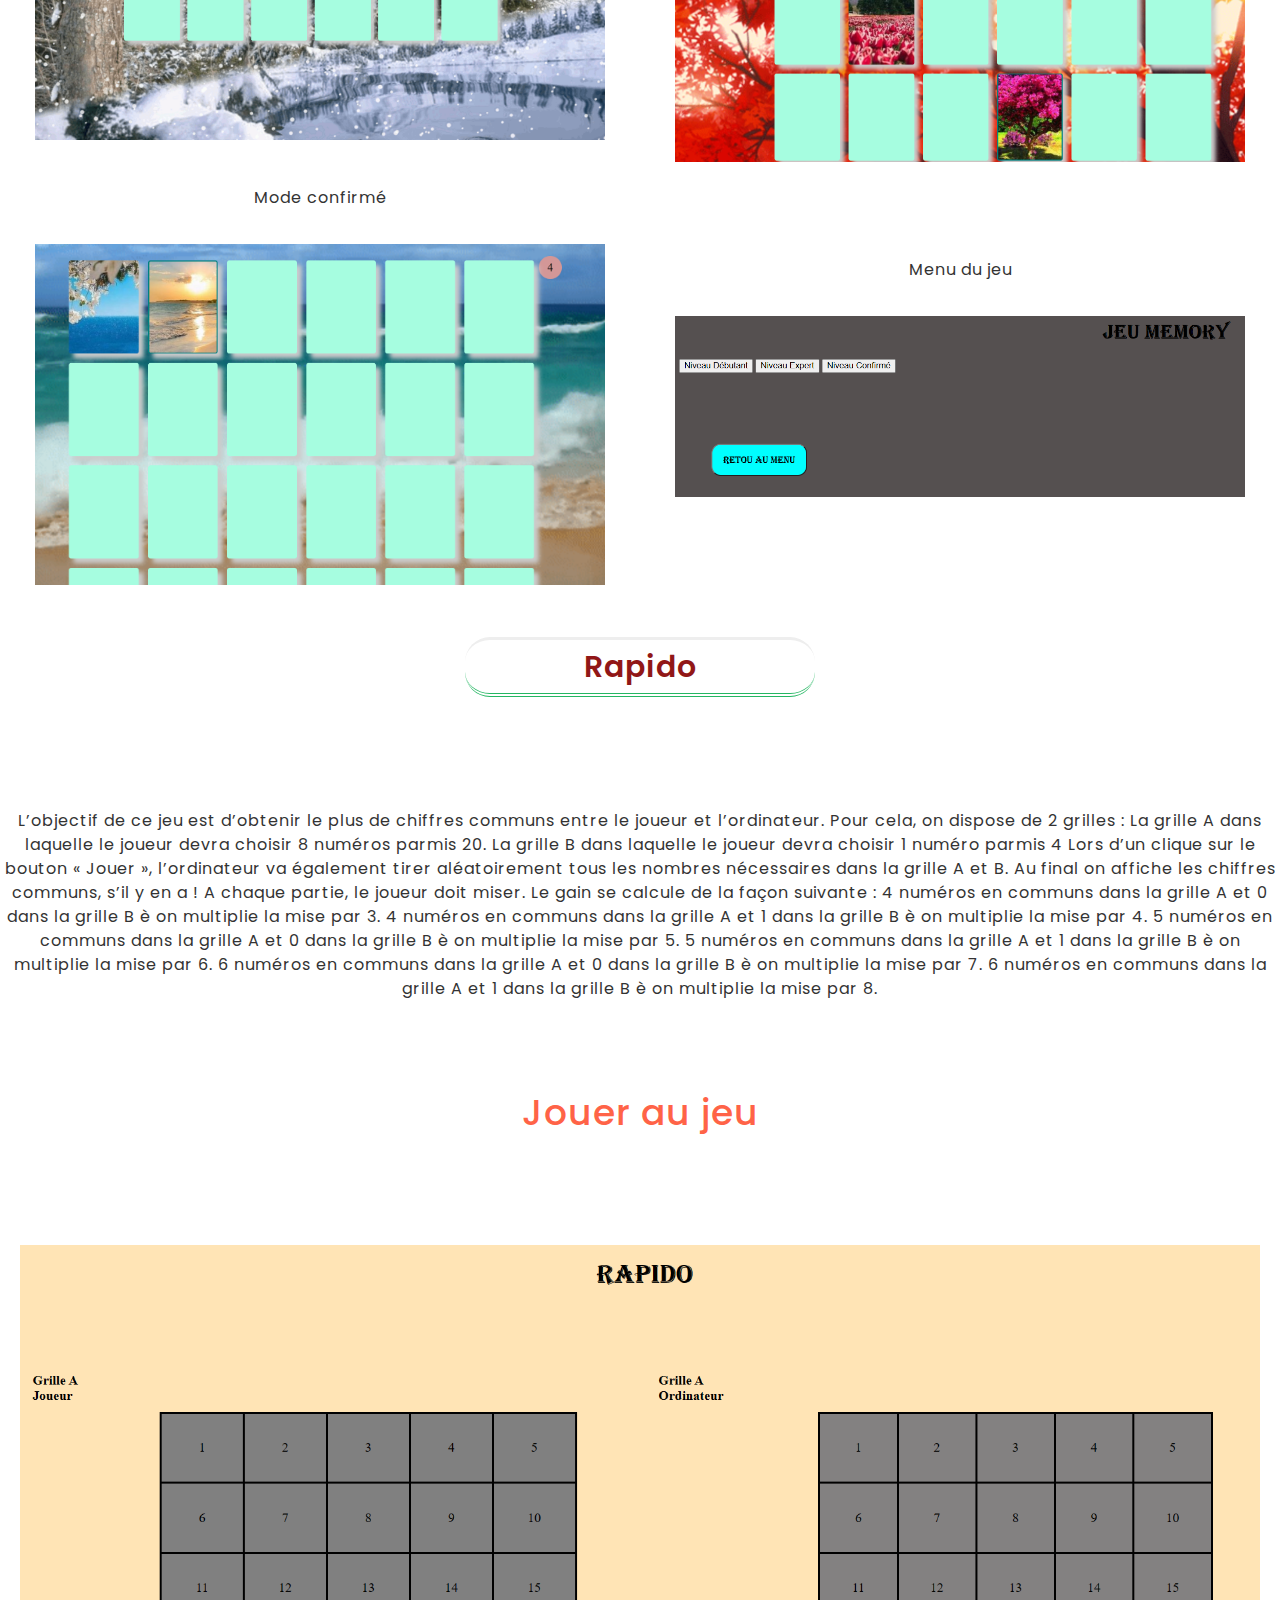
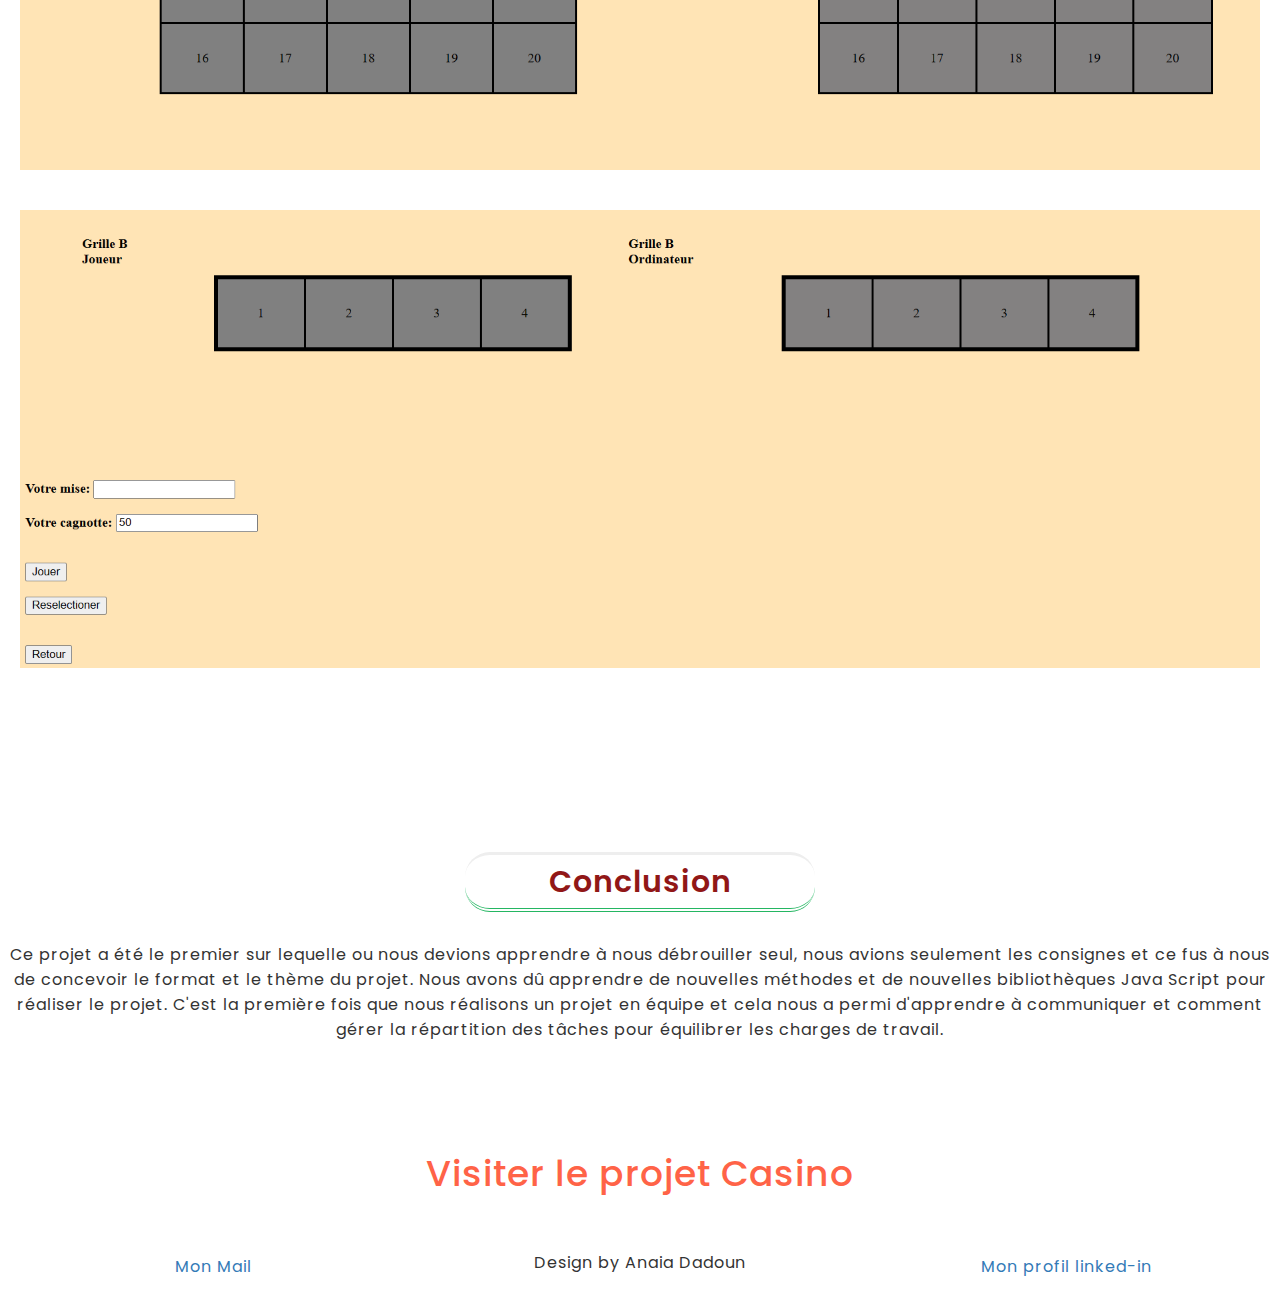
==== commit 7f32fd6a: "po" ====
--- a/casino.html
+++ b/casino.html
@@ -259,7 +259,7 @@
                 </div>
             </div>
             
-            L’objectif de ce jeu est d’obtenir le plus de chiffres communs entre le joueur et l’ordinateur. Pour cela, on dispose de 2 grilles :  La grille A dans laquelle le joueur devra choisir 8 numéros parmis 20  La grille B dans laquelle le joueur devra choisir 1 numéro parmis 4 Lors d’un clique sur le bouton « Jouer », l’ordinateur va également tirer aléatoirement tous les nombres nécessaires dans la grille A et B. Au final on affiche les chiffres communs, s’il y en a ! A chaque partie, le joueur doit miser. Le gain se calcule de la façon suivante : 4 numéros en communs dans la grille A et 0 dans la grille B è on multiplie la mise par 3. 4 numéros en communs dans la grille A et 1 dans la grille B è on multiplie la mise par 4. 5 numéros en communs dans la grille A et 0 dans la grille B è on multiplie la mise par 5. 5 numéros en communs dans la grille A et 1 dans la grille B è on multiplie la mise par 6. 6 numéros en communs dans la grille A et 0 dans la grille B è on multiplie la mise par 7. 6 numéros en communs dans la grille A et 1 dans la grille B è on multiplie la mise par 8.
+            L’objectif de ce jeu est d’obtenir le plus de chiffres communs entre le joueur et l’ordinateur. Pour cela, on dispose de 2 grilles : La grille A dans laquelle le joueur devra choisir 8 numéros parmis 20. La grille B dans laquelle le joueur devra choisir 1 numéro parmis 4 Lors d’un clique sur le bouton « Jouer », l’ordinateur va également tirer aléatoirement tous les nombres nécessaires dans la grille A et B. Au final on affiche les chiffres communs, s’il y en a ! A chaque partie, le joueur doit miser. Le gain se calcule de la façon suivante : 4 numéros en communs dans la grille A et 0 dans la grille B è on multiplie la mise par 3. 4 numéros en communs dans la grille A et 1 dans la grille B è on multiplie la mise par 4. 5 numéros en communs dans la grille A et 0 dans la grille B è on multiplie la mise par 5. 5 numéros en communs dans la grille A et 1 dans la grille B è on multiplie la mise par 6. 6 numéros en communs dans la grille A et 0 dans la grille B è on multiplie la mise par 7. 6 numéros en communs dans la grille A et 1 dans la grille B è on multiplie la mise par 8.
             <br><br><br><br>
 
             <a href="Casino/Menuu/HTML/rapido.html"><h1>Jouer au jeu</h1></a>  
@@ -288,7 +288,7 @@
             <div class="section-title">
                 <br><br><br><br><br><br>
                 <h2> Conclusion </h2>
-<p>Ce projet a été le premier sur lequelle ou nous devions apprendre à nous debrouiller seul, nous avions seulement les consignes et ce fus à nous de concevoir le format et le thème du projet. Nous avons dû apprendre de nouvelles mèthodes et de nouvelles bibliothèques Java Script pour réaliser le projet. C'est la première fois que nous réalisons un projet en équipe et cela nous a permi d'apprendre à communiquer et comment gérer la répartition des tâches pour équilibrer les charges de travail.</p>
+<p>Ce projet a été le premier sur lequelle ou nous devions apprendre à nous débrouiller seul, nous avions seulement les consignes et ce fus à nous de concevoir le format et le thème du projet. Nous avons dû apprendre de nouvelles méthodes et de nouvelles bibliothèques Java Script pour réaliser le projet. C'est la première fois que nous réalisons un projet en équipe et cela nous a permi d'apprendre à communiquer et comment gérer la répartition des tâches pour équilibrer les charges de travail.</p>
                     
                    
                 <br><br><br>
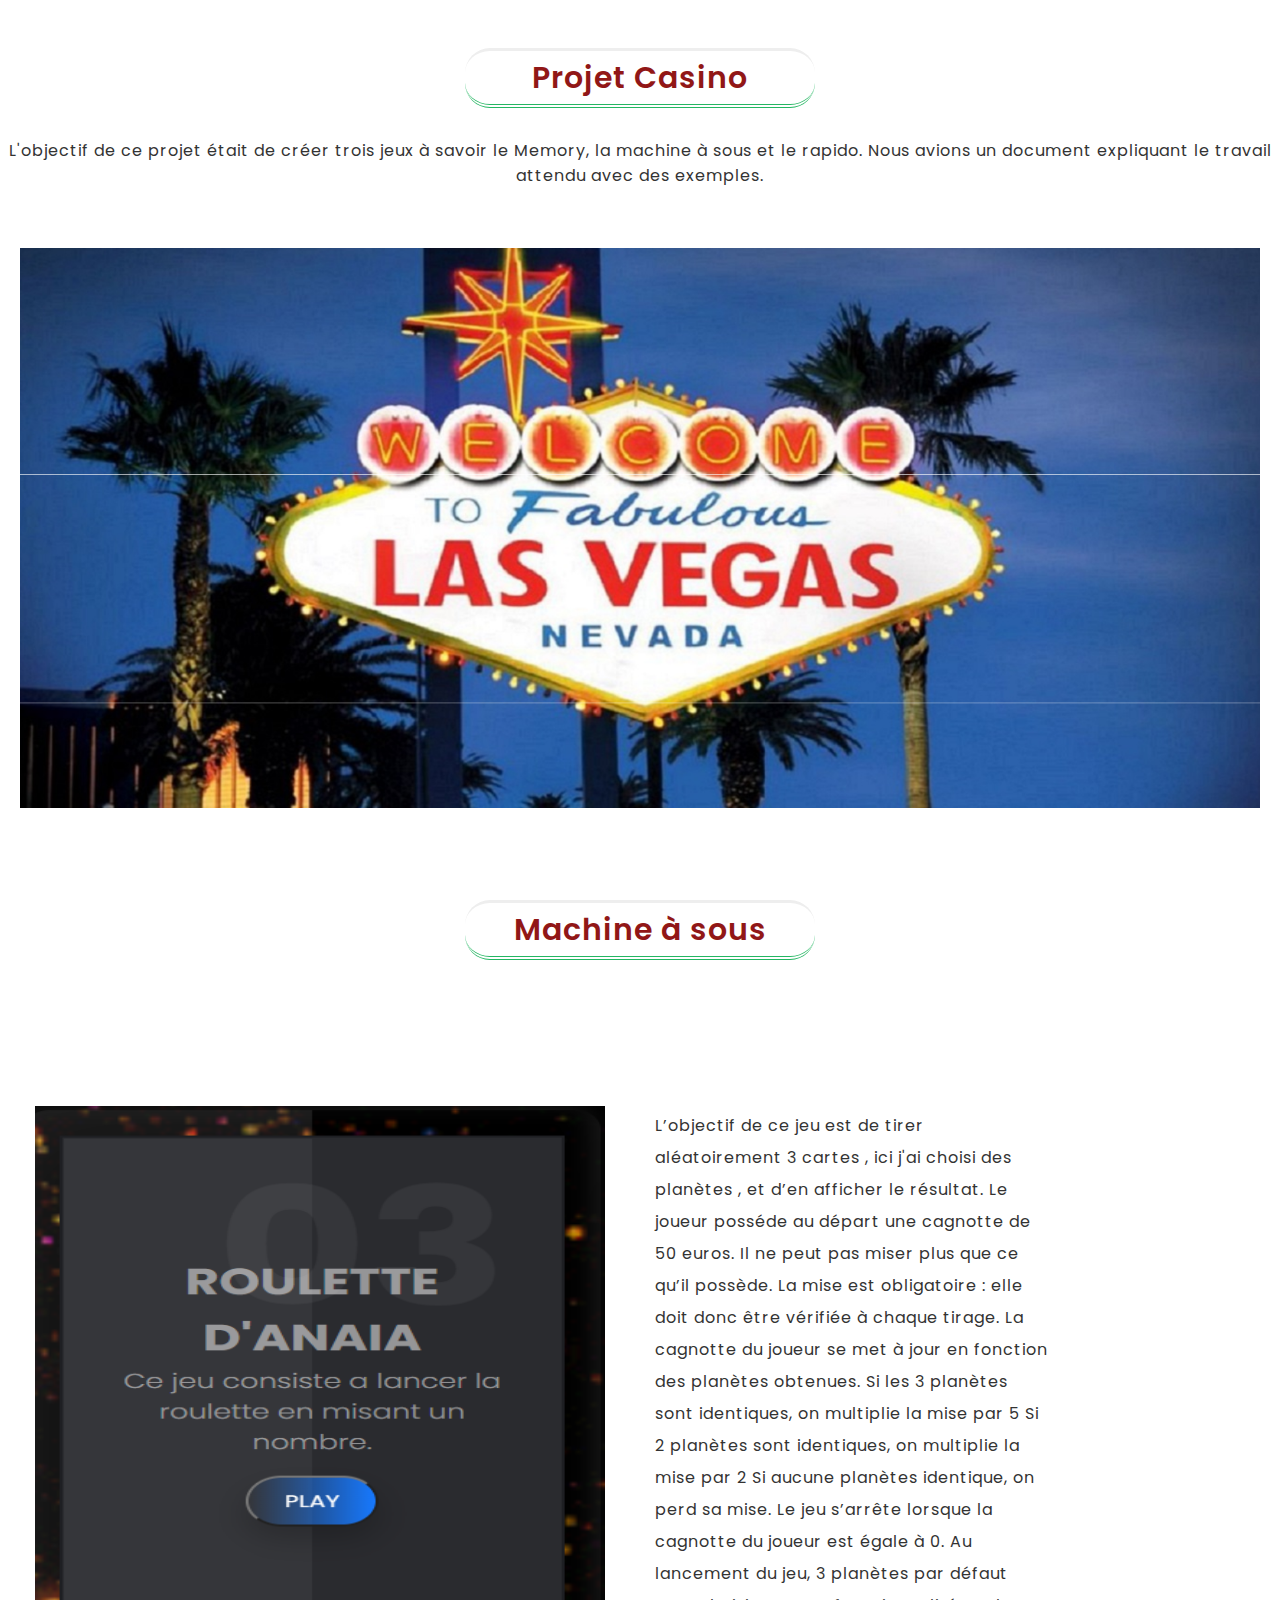
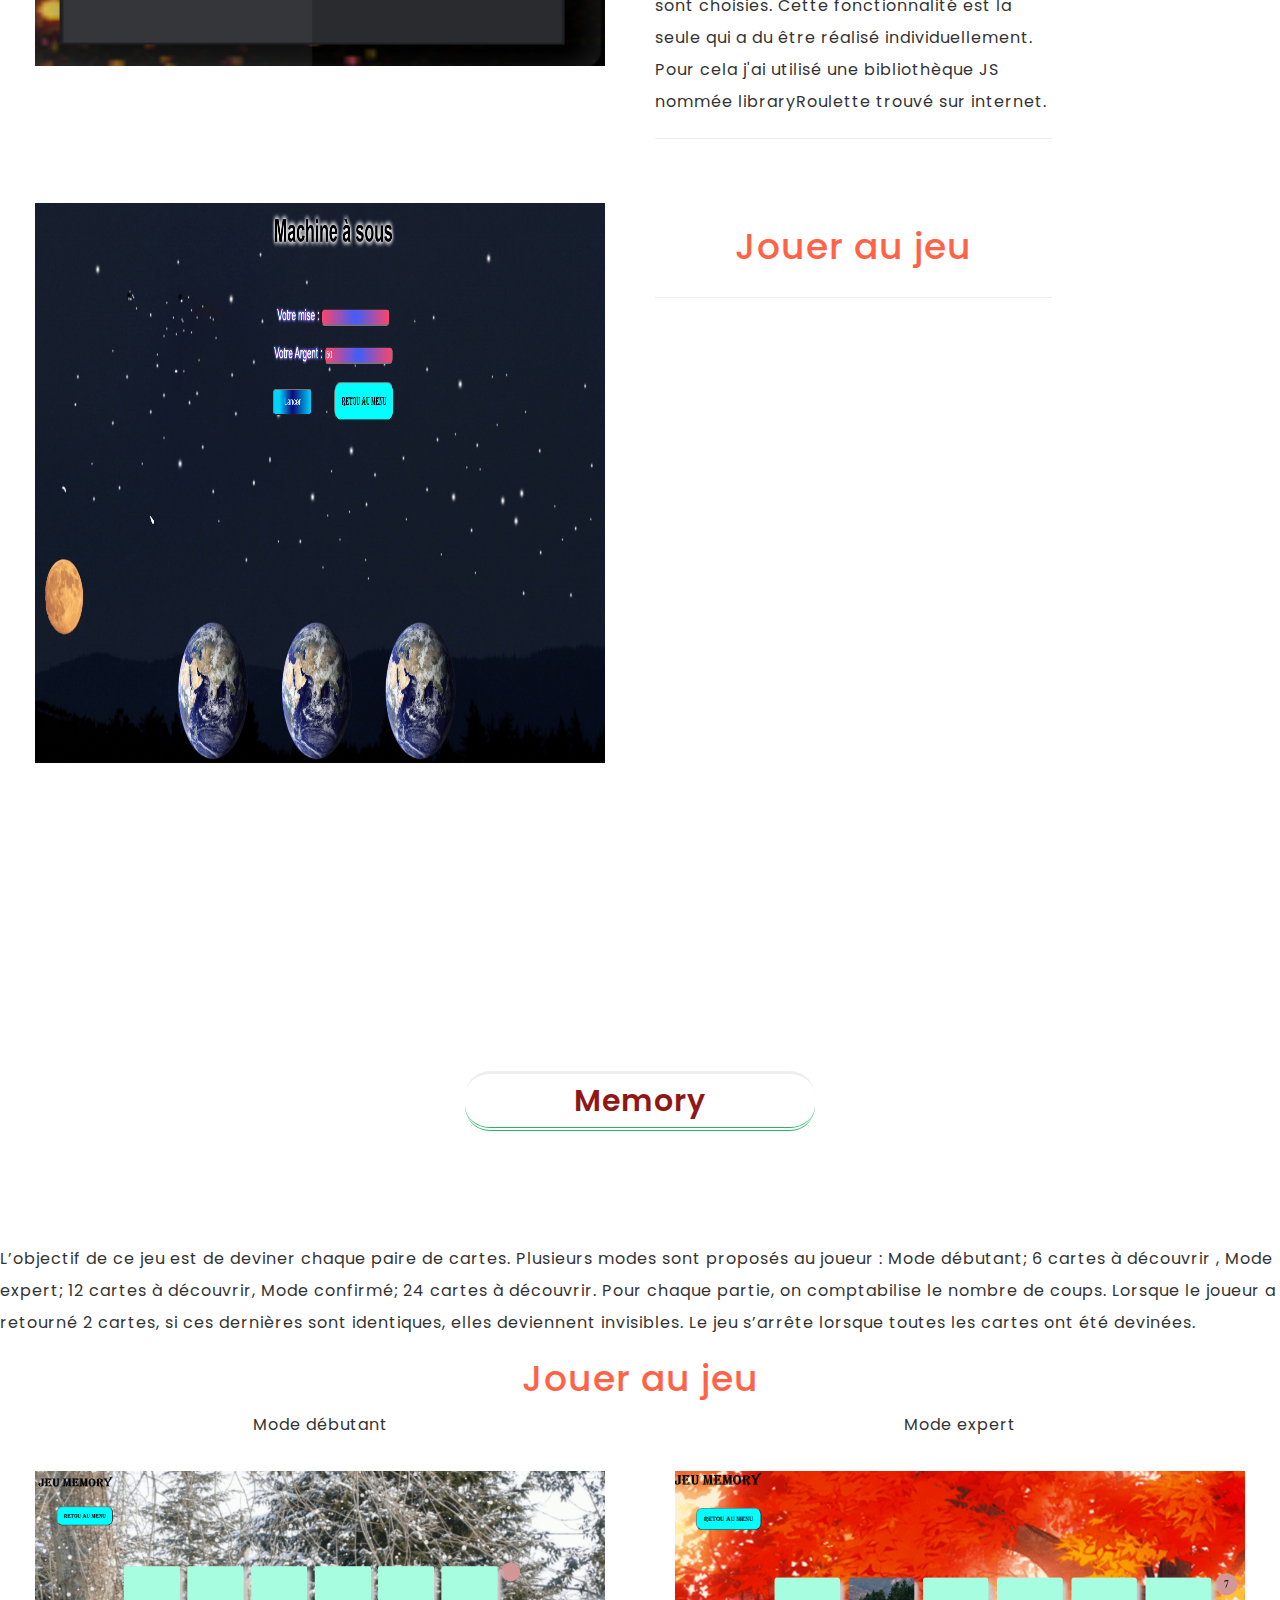
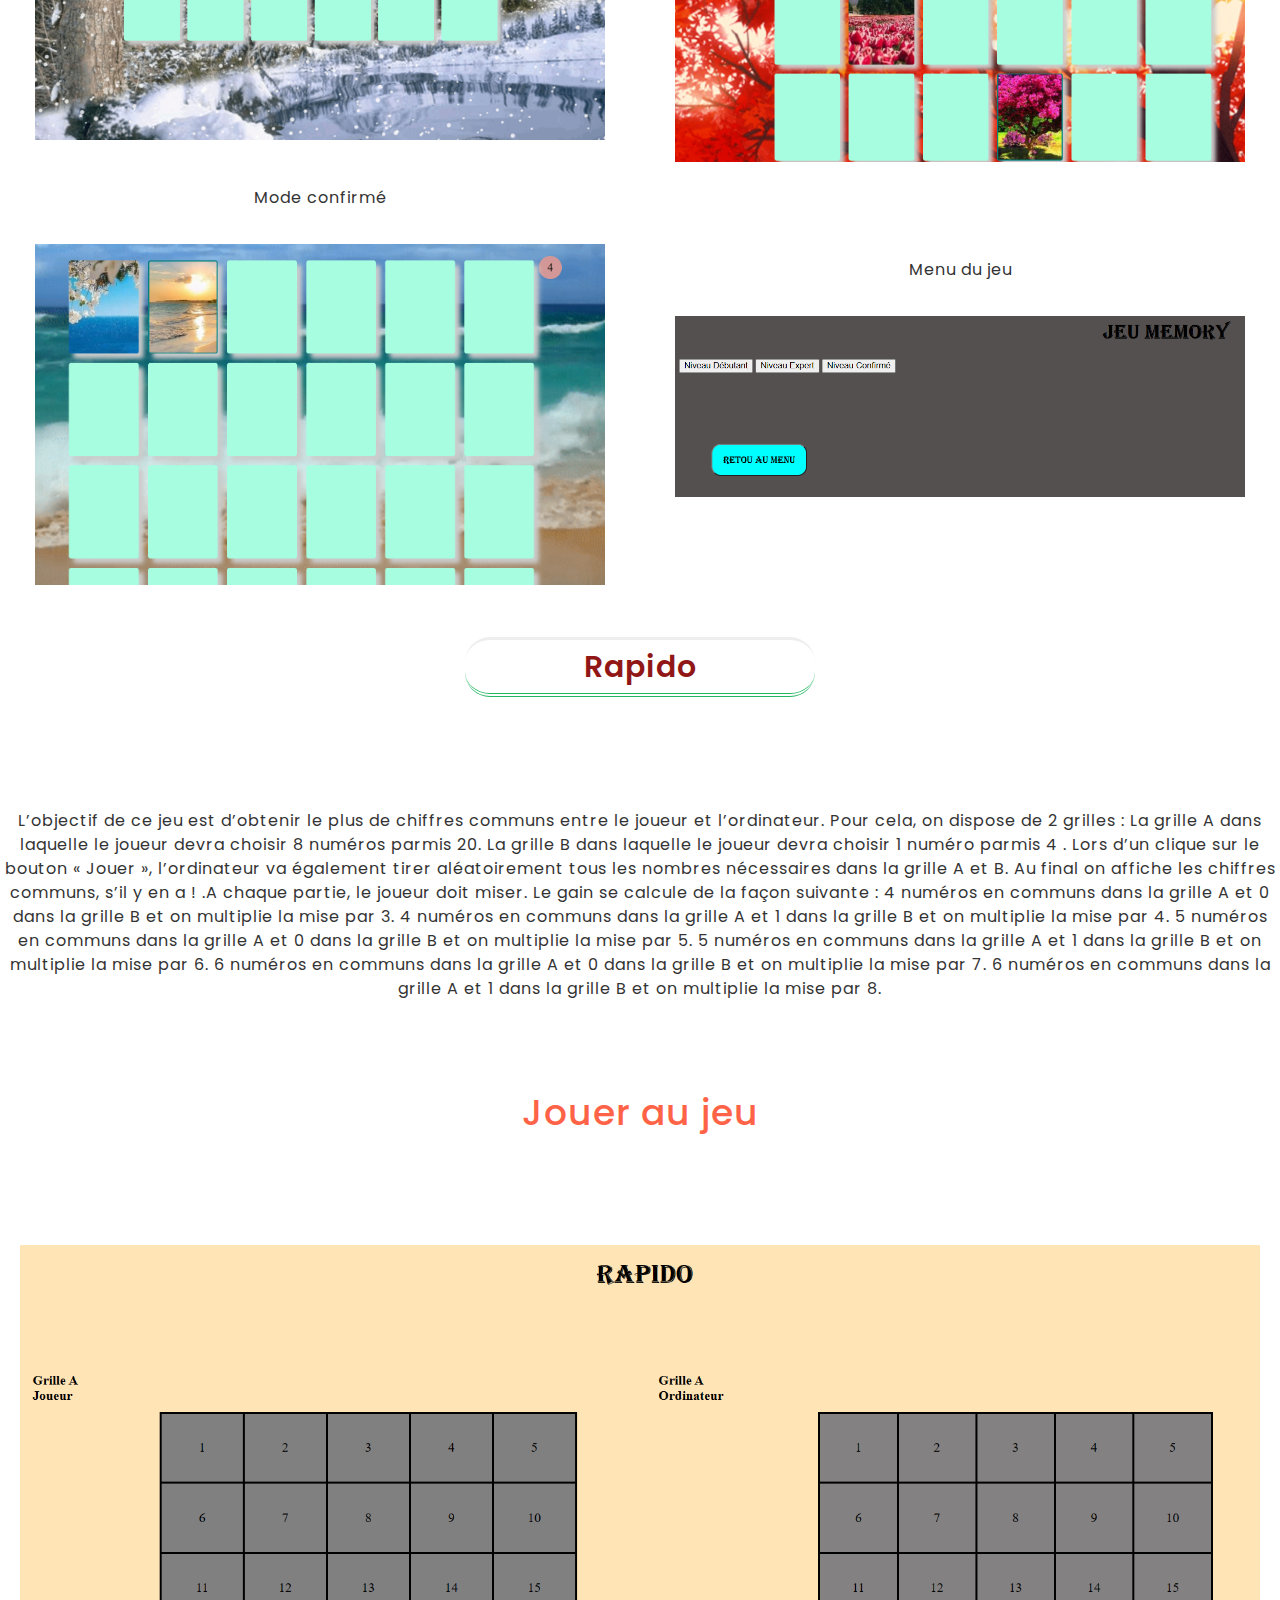
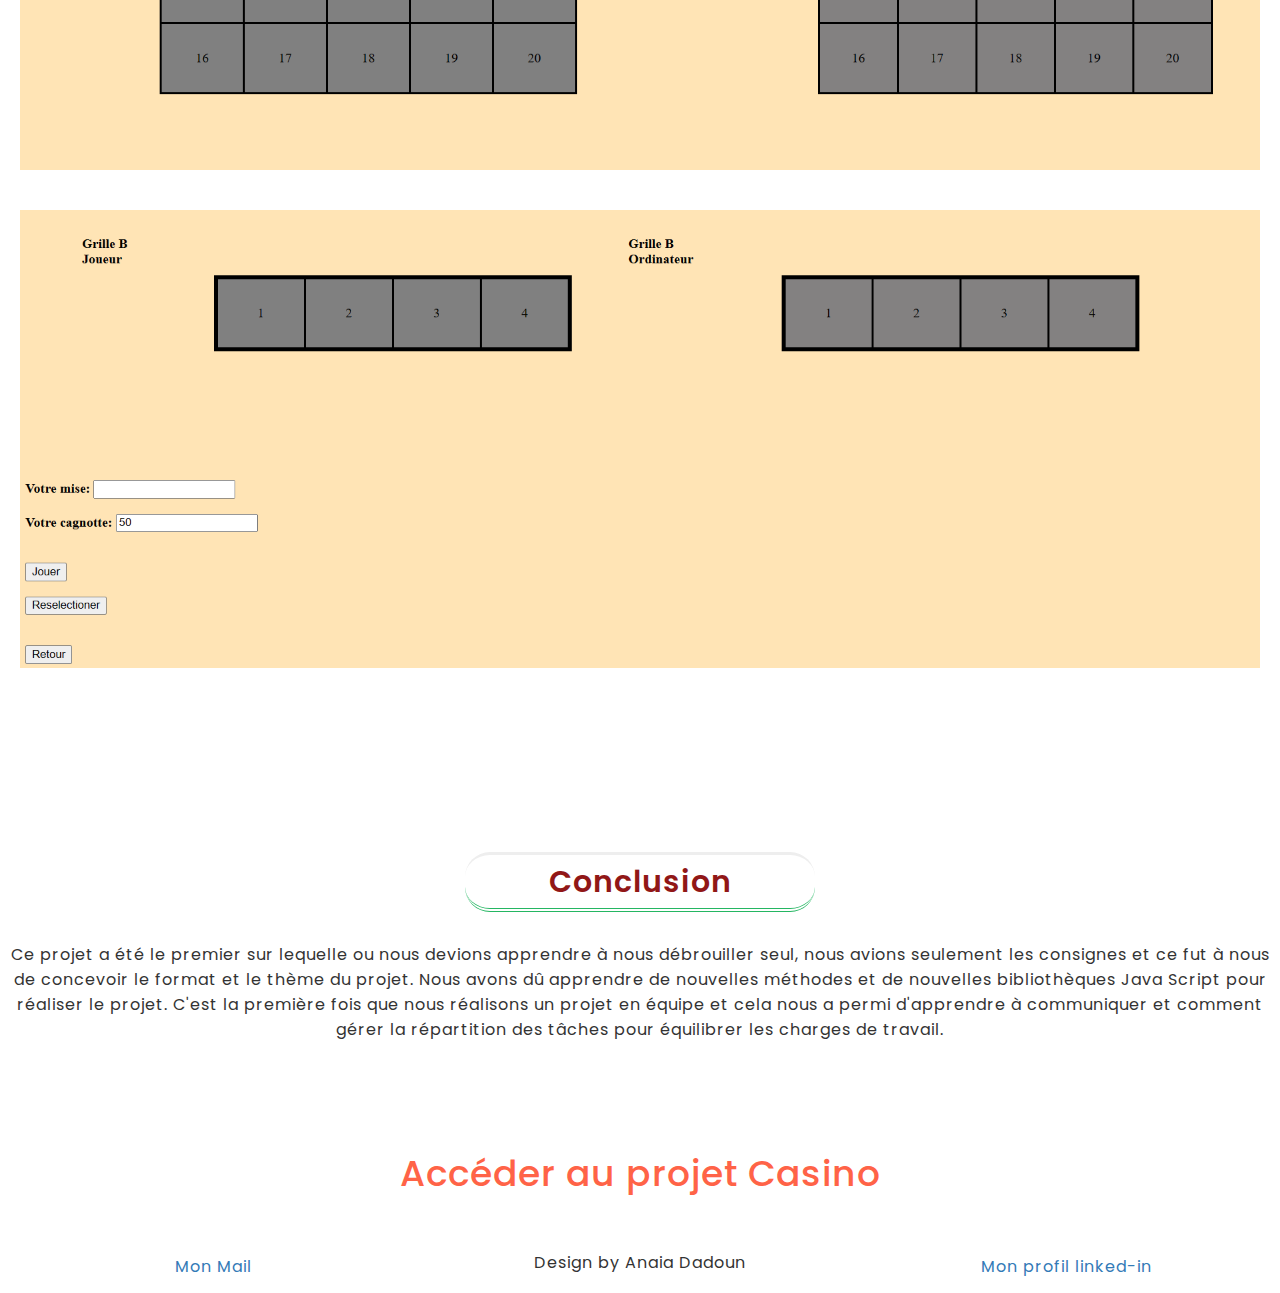
==== commit a4463520: "gsbphp" ====
--- a/casino.html
+++ b/casino.html
@@ -97,7 +97,7 @@
             <div class="col-sm-12">
                 <div class="section-title">
                     <h2>Projet Casino</h2>
-                    <p>L'objectif de ce projet était de créer trois jeux à savoir le mémory, le Jackpot et le rapido. Nous avions un document éxpliquant le travail attendu avec des exemples.
+                    <p>L'objectif de ce projet était de créer trois jeux à savoir le Memory, la machine à sous et le rapido. Nous avions un document expliquant le travail attendu avec des exemples.
 
                         
                         </p>
@@ -133,7 +133,7 @@
                 <!-- <img src="../rolling/images/_CV.png" alt="" width="750px" height="550px"> -->
                 
                 <br><br>
-                <p>   L’objectif de ce jeu est de tirer aléatoirement 3 cartes , ici j'ai choisi des planètes parmi N et d’en afficher le résultat. Le joueur possède au départ une cagnotte de 50 euros. Il ne peut pas miser plus que ce qu’il possède. La mise est obligatoire : elle doit donc être vérifiée à chaque tirage. La cagnotte du joueur se met à jour en fonction des planètes obtenues. Si les 3 planètes sont identiques, on multiplie la mise par 5 Si 2 planètes sont identiques, on multiplie la mise par 2 Si aucune planètes identique, on perd sa mise. Le jeu s’arrête lorsque la cagnotte du joueur est égale à 0. Au lancement du jeu, 3 planètes par défaut sont choisies. cette fonctionnalité est la seul qui a due être réalisé individuellement. pour se faire j'ai utilisé une bibliothèque JS nommée libraryRoulette trouvé sur internet </p>
+                <p>   L’objectif de ce jeu est de tirer aléatoirement 3 cartes , ici j'ai choisi des planètes , et d’en afficher le résultat. Le joueur posséde au départ une cagnotte de 50 euros. Il ne peut pas miser plus que ce qu’il possède. La mise est obligatoire : elle doit donc être vérifiée à chaque tirage. La cagnotte du joueur se met à jour en fonction des planètes obtenues. Si les 3 planètes sont identiques, on multiplie la mise par 5 Si 2 planètes sont identiques, on multiplie la mise par 2 Si aucune planètes identique, on perd sa mise. Le jeu s’arrête lorsque la cagnotte du joueur est égale à 0. Au lancement du jeu, 3 planètes par défaut sont choisies. Cette fonctionnalité est la seule qui a du être réalisé individuellement. Pour cela j'ai utilisé une bibliothèque JS nommée libraryRoulette trouvé sur internet. </p>
                 <hr>
                 
         </div>   
@@ -192,7 +192,7 @@
     </div>
 </div>
    
-<p>L’objectif de ce jeu est de deviner chaque paire de cartes. Plusieurs modes sont proposés au joueur : Mode débutant è 6 cartes à découvrir Mode expert 12 cartes à découvrir  Mode confirmé 24 cartes à découvrir. Pour chaque partie, on comptabilise le nombre de coups. Lorsque le joueur a retourné 2 cartes, si ces dernières sont identiques, elles deviennent invisibles. Le jeu s’arrête lorsque toutes les cartes ont été devinées.</p>
+<p>L’objectif de ce jeu est de deviner chaque paire de cartes. Plusieurs modes sont proposés au joueur : Mode débutant; 6 cartes à découvrir , Mode expert; 12 cartes à découvrir,  Mode confirmé; 24 cartes à découvrir. Pour chaque partie, on comptabilise le nombre de coups. Lorsque le joueur a retourné 2 cartes, si ces dernières sont identiques, elles deviennent invisibles. Le jeu s’arrête lorsque toutes les cartes ont été devinées.</p>
 <center><a href="Casino/Menuu/HTML/memory.html"><h1>Jouer au jeu</h1></a></center>
 
     <div class="col-md-6 col-sm-12 col-xs-12">
@@ -259,7 +259,7 @@
                 </div>
             </div>
             
-            L’objectif de ce jeu est d’obtenir le plus de chiffres communs entre le joueur et l’ordinateur. Pour cela, on dispose de 2 grilles : La grille A dans laquelle le joueur devra choisir 8 numéros parmis 20. La grille B dans laquelle le joueur devra choisir 1 numéro parmis 4 Lors d’un clique sur le bouton « Jouer », l’ordinateur va également tirer aléatoirement tous les nombres nécessaires dans la grille A et B. Au final on affiche les chiffres communs, s’il y en a ! A chaque partie, le joueur doit miser. Le gain se calcule de la façon suivante : 4 numéros en communs dans la grille A et 0 dans la grille B è on multiplie la mise par 3. 4 numéros en communs dans la grille A et 1 dans la grille B è on multiplie la mise par 4. 5 numéros en communs dans la grille A et 0 dans la grille B è on multiplie la mise par 5. 5 numéros en communs dans la grille A et 1 dans la grille B è on multiplie la mise par 6. 6 numéros en communs dans la grille A et 0 dans la grille B è on multiplie la mise par 7. 6 numéros en communs dans la grille A et 1 dans la grille B è on multiplie la mise par 8.
+            L’objectif de ce jeu est d’obtenir le plus de chiffres communs entre le joueur et l’ordinateur. Pour cela, on dispose de 2 grilles : La grille A dans laquelle le joueur devra choisir 8 numéros parmis 20. La grille B dans laquelle le joueur devra choisir 1 numéro parmis 4 . Lors d’un clique sur le bouton « Jouer », l’ordinateur va également tirer aléatoirement tous les nombres nécessaires dans la grille A et B. Au final on affiche les chiffres communs, s’il y en a ! .A chaque partie, le joueur doit miser. Le gain se calcule de la façon suivante : 4 numéros en communs dans la grille A et 0 dans la grille B et on multiplie la mise par 3. 4 numéros en communs dans la grille A et 1 dans la grille B et on multiplie la mise par 4. 5 numéros en communs dans la grille A et 0 dans la grille B et on multiplie la mise par 5. 5 numéros en communs dans la grille A et 1 dans la grille B et on multiplie la mise par 6. 6 numéros en communs dans la grille A et 0 dans la grille B et on multiplie la mise par 7. 6 numéros en communs dans la grille A et 1 dans la grille B et on multiplie la mise par 8.
             <br><br><br><br>
 
             <a href="Casino/Menuu/HTML/rapido.html"><h1>Jouer au jeu</h1></a>  
@@ -288,14 +288,14 @@
             <div class="section-title">
                 <br><br><br><br><br><br>
                 <h2> Conclusion </h2>
-<p>Ce projet a été le premier sur lequelle ou nous devions apprendre à nous débrouiller seul, nous avions seulement les consignes et ce fus à nous de concevoir le format et le thème du projet. Nous avons dû apprendre de nouvelles méthodes et de nouvelles bibliothèques Java Script pour réaliser le projet. C'est la première fois que nous réalisons un projet en équipe et cela nous a permi d'apprendre à communiquer et comment gérer la répartition des tâches pour équilibrer les charges de travail.</p>
+<p>Ce projet a été le premier sur lequelle ou nous devions apprendre à nous débrouiller seul, nous avions seulement les consignes et ce fut à nous de concevoir le format et le thème du projet. Nous avons dû apprendre de nouvelles méthodes et de nouvelles bibliothèques Java Script pour réaliser le projet. C'est la première fois que nous réalisons un projet en équipe et cela nous a permi d'apprendre à communiquer et comment gérer la répartition des tâches pour équilibrer les charges de travail.</p>
                     
                    
                 <br><br><br>
 
             </div>
         </div>
-        <a href="Casino/Menuu/HTML/index.html"><h1>Visiter le projet Casino</h1></a>
+        <a href="Casino/Menuu/HTML/index.html"><h1>Accéder au projet Casino</h1></a>
         <br><br>
     </div>
 
--- a/css/style.css
+++ b/css/style.css
@@ -80,9 +80,16 @@
     padding: 20px;
    
 }
+.img1 {
+    padding: 20px;
+    width: 300px;
+    height: 350px;
+    margin-left: 540px;
+   
+}
 
 a:hover {
-    color: #fff;
+    color: rgb(206, 34, 34);
     text-decoration: none;
 }
 
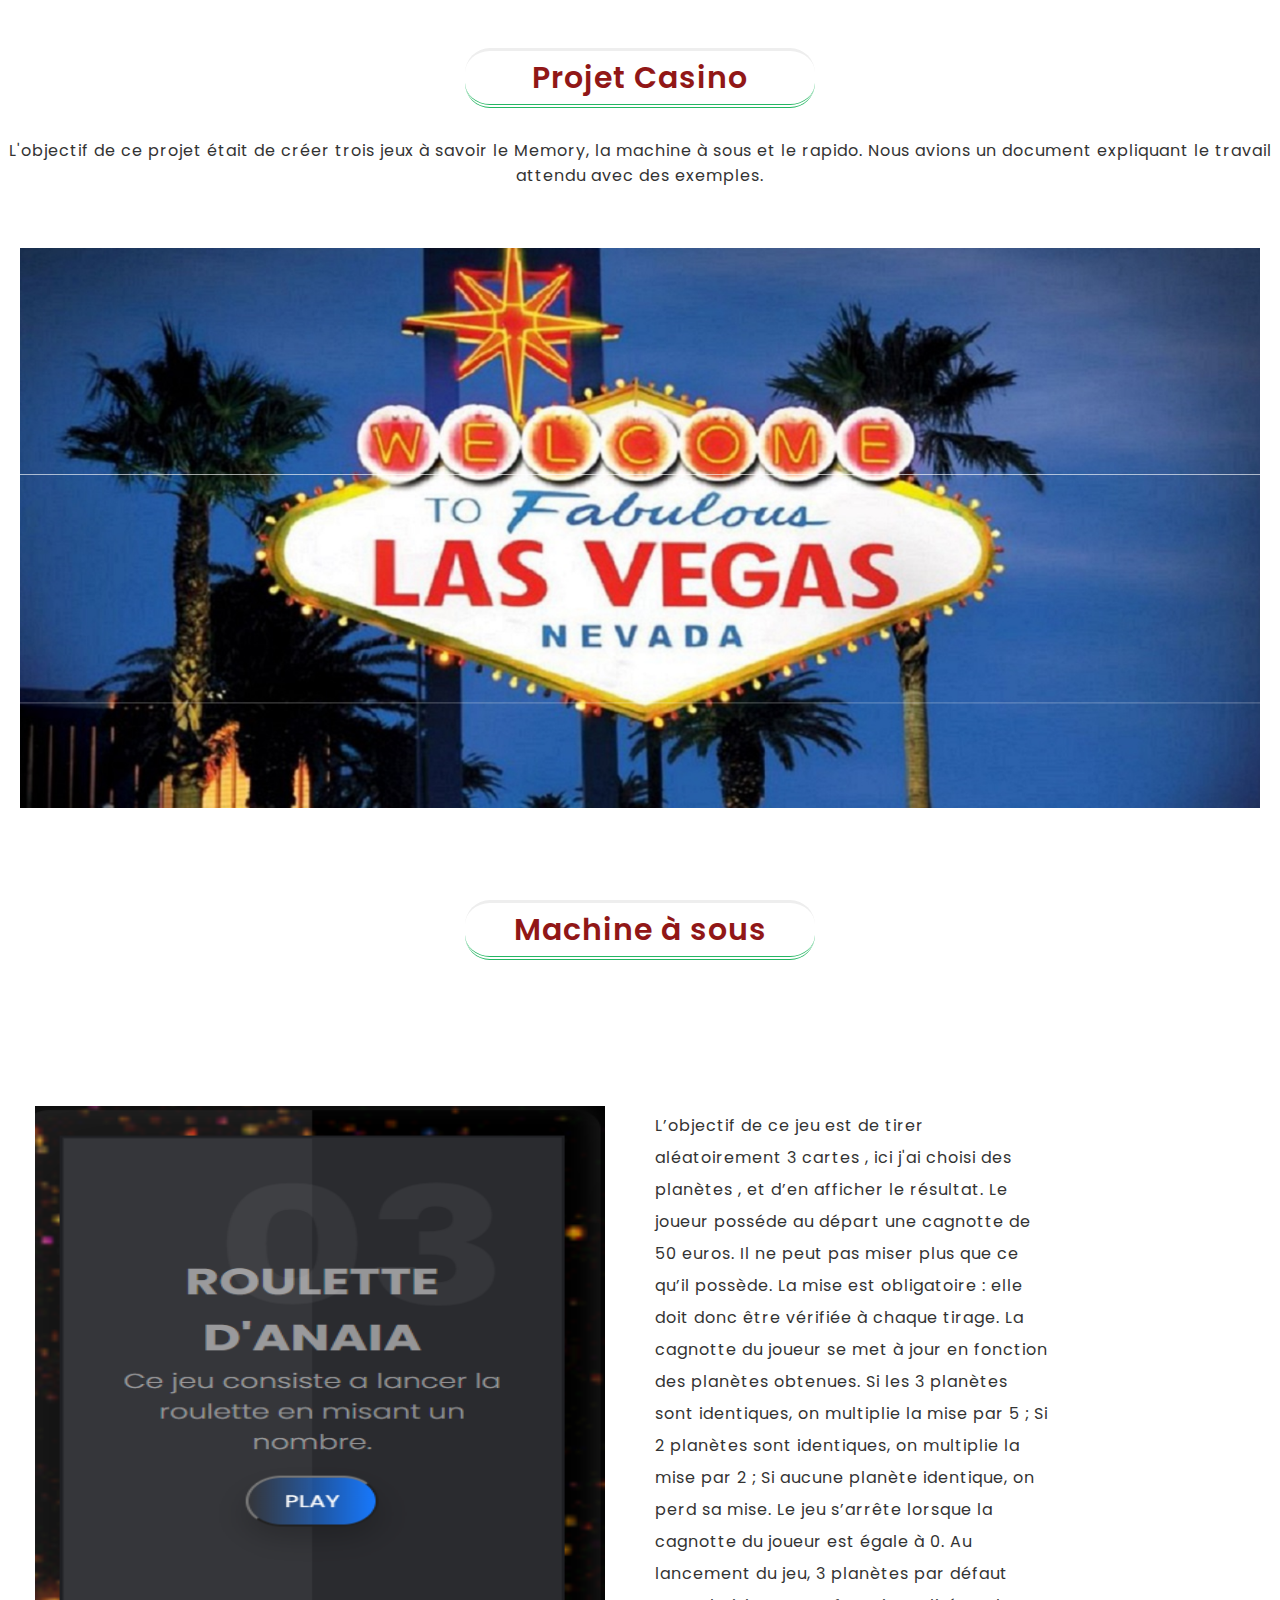
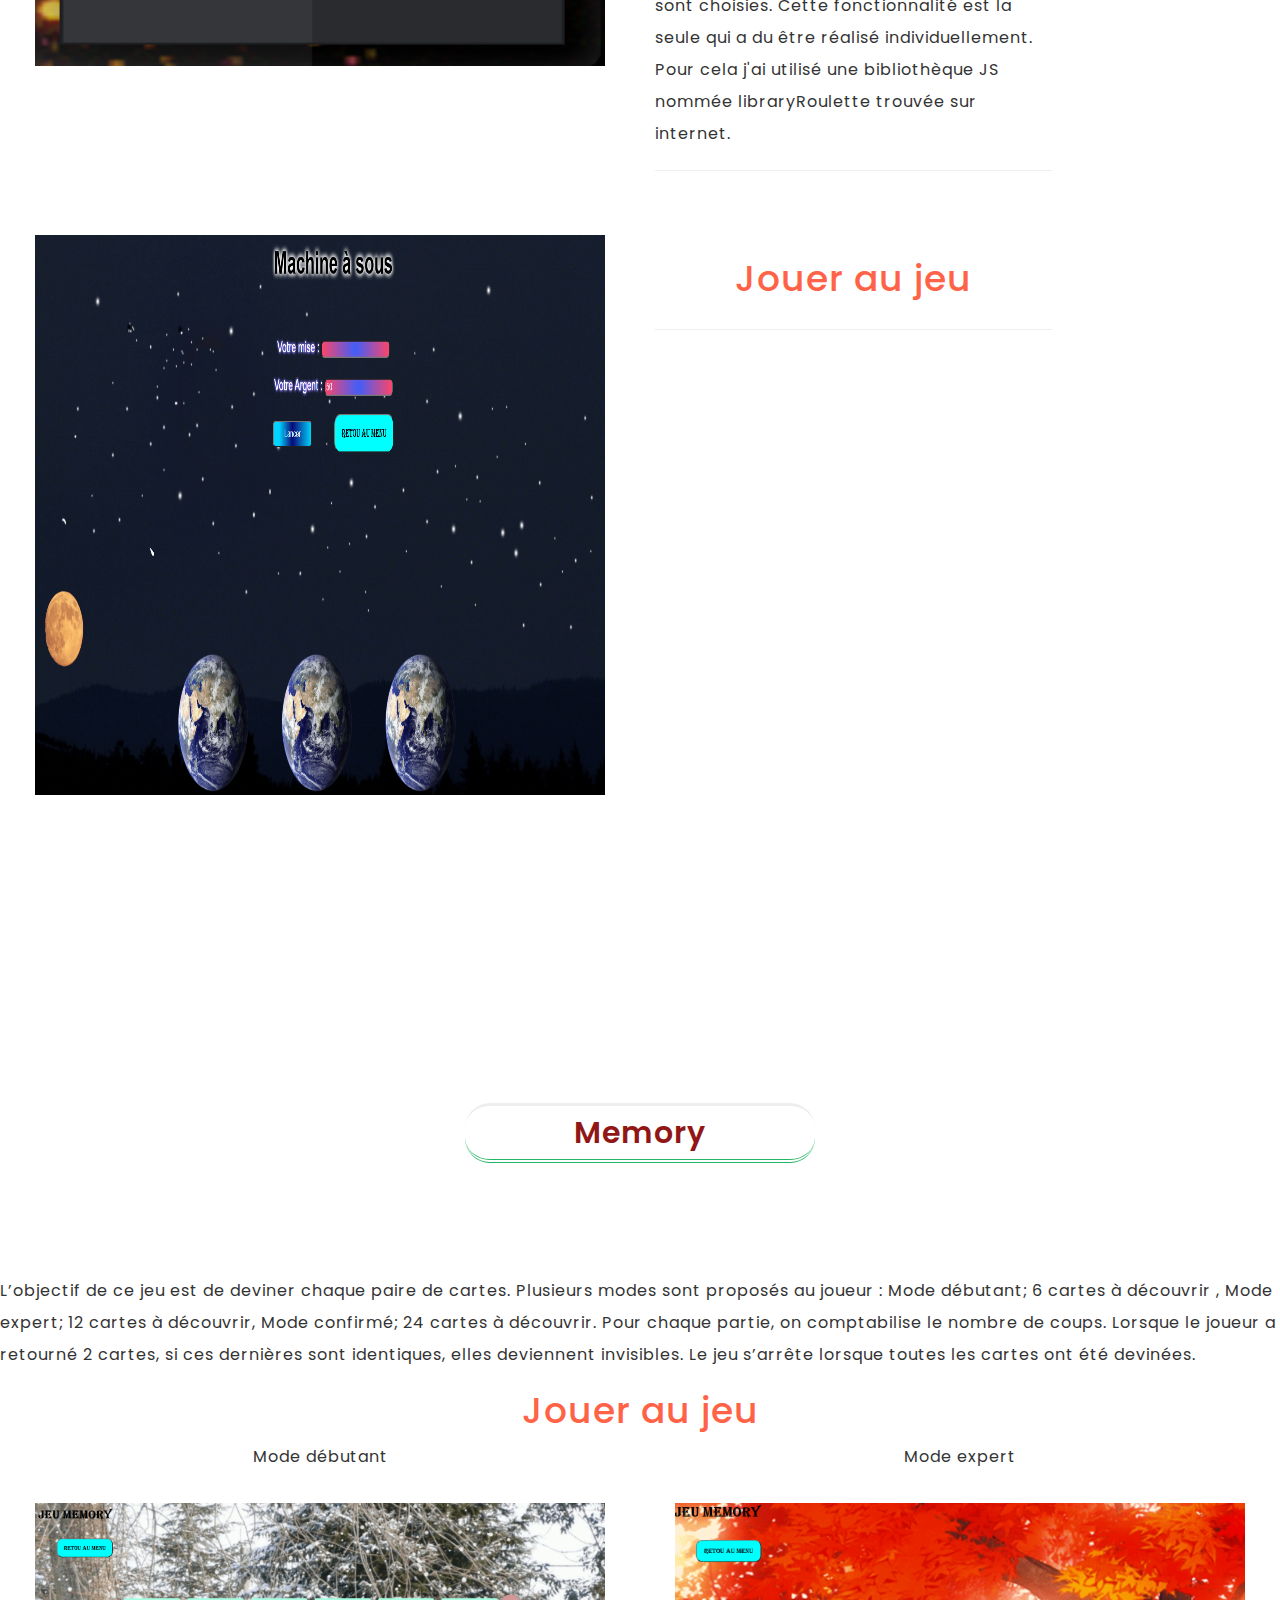
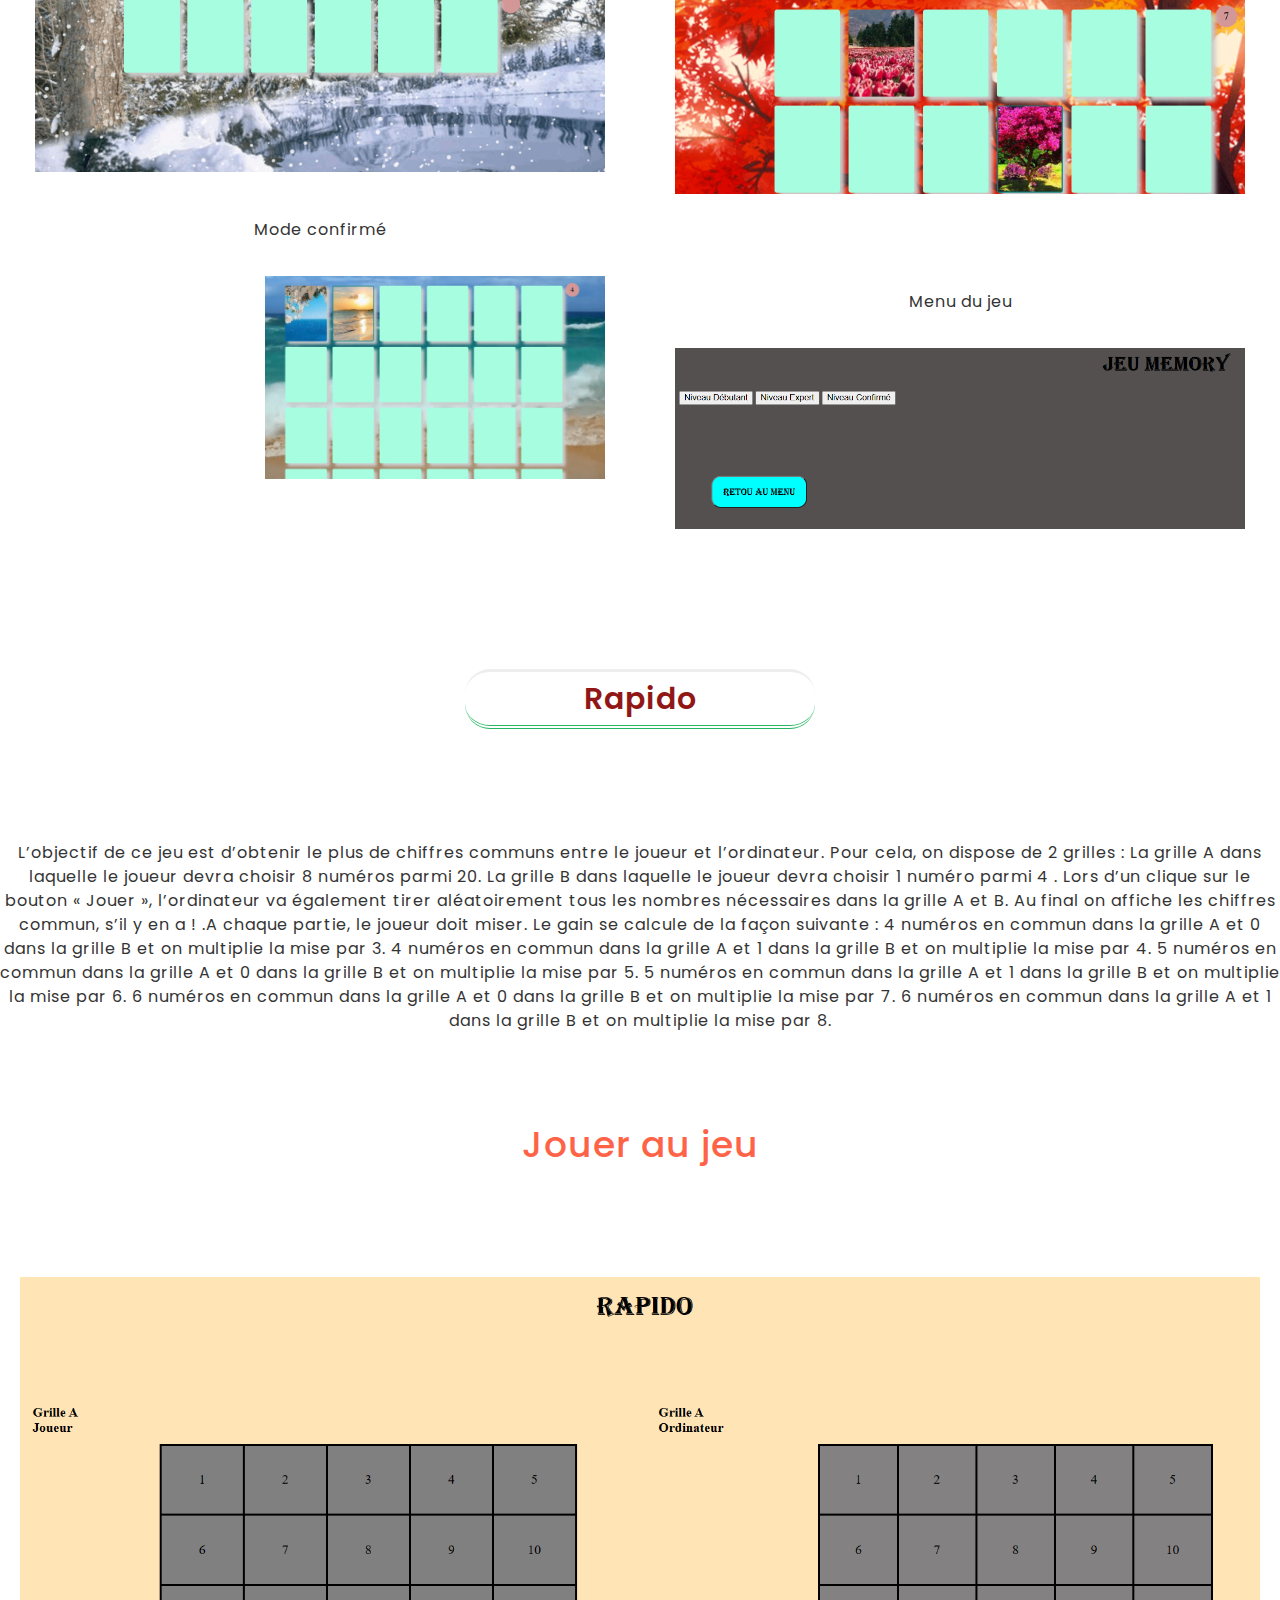
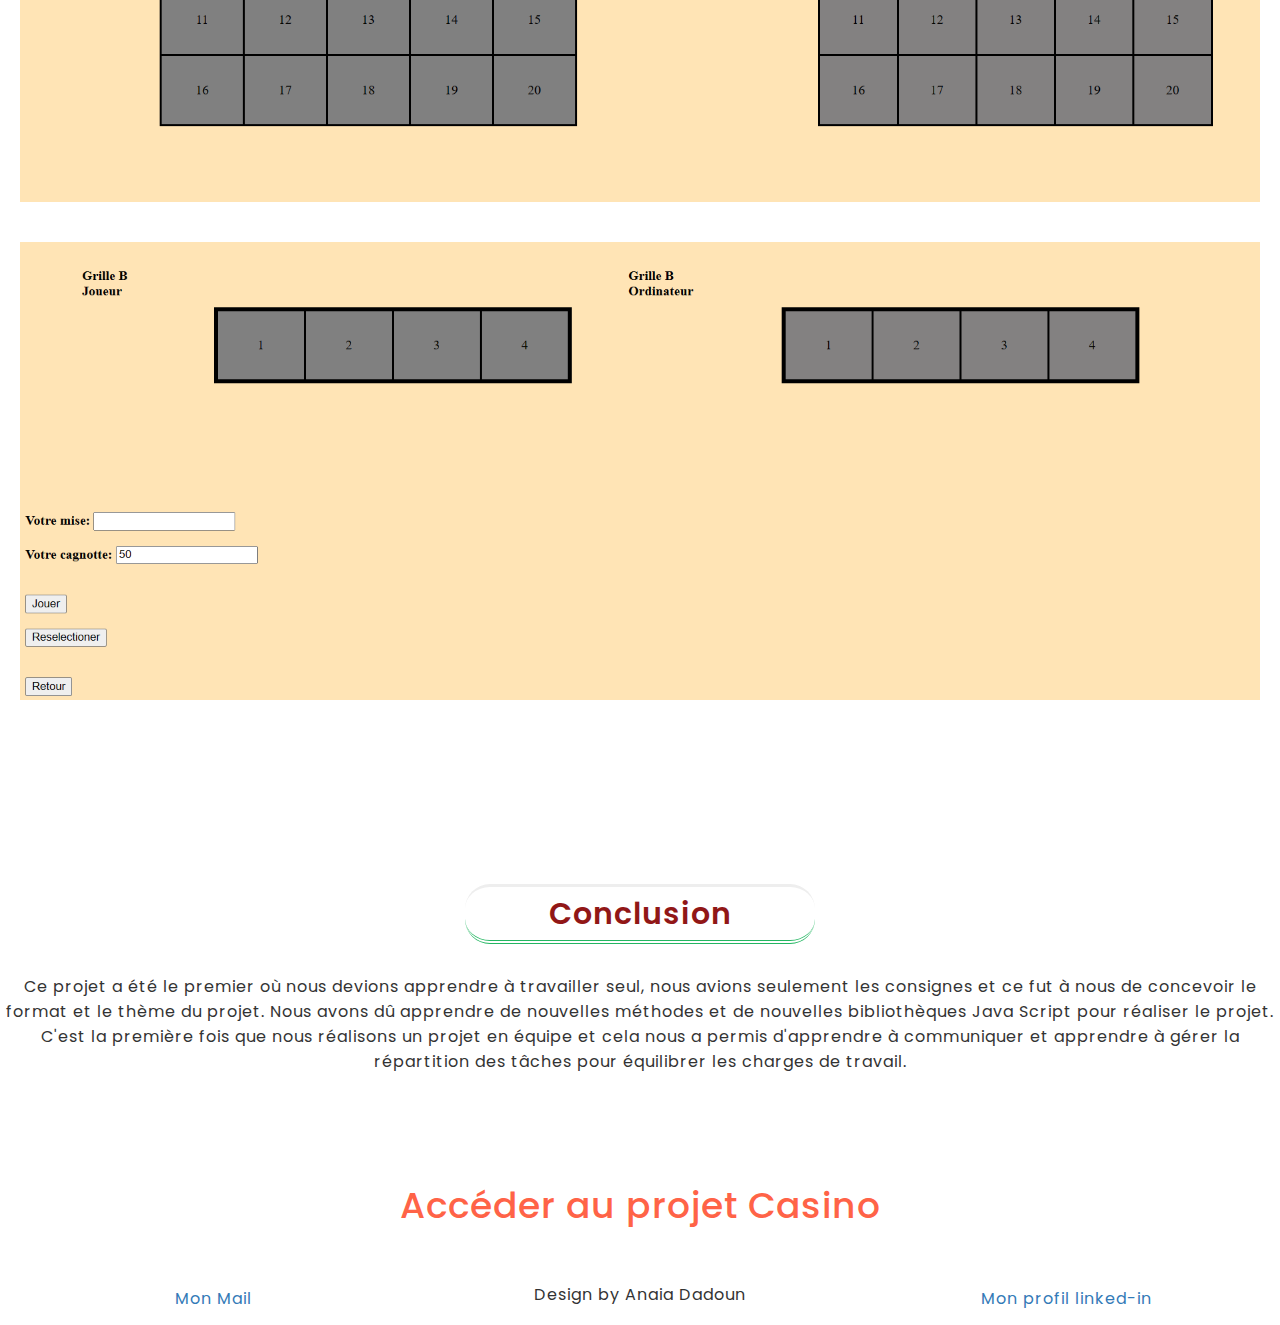
==== commit 15893e82: "oui" ====
--- a/casino.html
+++ b/casino.html
@@ -133,7 +133,7 @@
                 <!-- <img src="../rolling/images/_CV.png" alt="" width="750px" height="550px"> -->
                 
                 <br><br>
-                <p>   L’objectif de ce jeu est de tirer aléatoirement 3 cartes , ici j'ai choisi des planètes , et d’en afficher le résultat. Le joueur posséde au départ une cagnotte de 50 euros. Il ne peut pas miser plus que ce qu’il possède. La mise est obligatoire : elle doit donc être vérifiée à chaque tirage. La cagnotte du joueur se met à jour en fonction des planètes obtenues. Si les 3 planètes sont identiques, on multiplie la mise par 5 Si 2 planètes sont identiques, on multiplie la mise par 2 Si aucune planètes identique, on perd sa mise. Le jeu s’arrête lorsque la cagnotte du joueur est égale à 0. Au lancement du jeu, 3 planètes par défaut sont choisies. Cette fonctionnalité est la seule qui a du être réalisé individuellement. Pour cela j'ai utilisé une bibliothèque JS nommée libraryRoulette trouvé sur internet. </p>
+                <p>   L’objectif de ce jeu est de tirer aléatoirement 3 cartes , ici j'ai choisi des planètes , et d’en afficher le résultat. Le joueur posséde au départ une cagnotte de 50 euros. Il ne peut pas miser plus que ce qu’il possède. La mise est obligatoire : elle doit donc être vérifiée à chaque tirage. La cagnotte du joueur se met à jour en fonction des planètes obtenues. Si les 3 planètes sont identiques, on multiplie la mise par 5 ; Si 2 planètes sont identiques, on multiplie la mise par 2 ; Si aucune planète identique, on perd sa mise. Le jeu s’arrête lorsque la cagnotte du joueur est égale à 0. Au lancement du jeu, 3 planètes par défaut sont choisies. Cette fonctionnalité est la seule qui a du être réalisé individuellement. Pour cela j'ai utilisé une bibliothèque JS nommée libraryRoulette trouvée sur internet. </p>
                 <hr>
                 
         </div>   
@@ -259,7 +259,7 @@
                 </div>
             </div>
             
-            L’objectif de ce jeu est d’obtenir le plus de chiffres communs entre le joueur et l’ordinateur. Pour cela, on dispose de 2 grilles : La grille A dans laquelle le joueur devra choisir 8 numéros parmis 20. La grille B dans laquelle le joueur devra choisir 1 numéro parmis 4 . Lors d’un clique sur le bouton « Jouer », l’ordinateur va également tirer aléatoirement tous les nombres nécessaires dans la grille A et B. Au final on affiche les chiffres communs, s’il y en a ! .A chaque partie, le joueur doit miser. Le gain se calcule de la façon suivante : 4 numéros en communs dans la grille A et 0 dans la grille B et on multiplie la mise par 3. 4 numéros en communs dans la grille A et 1 dans la grille B et on multiplie la mise par 4. 5 numéros en communs dans la grille A et 0 dans la grille B et on multiplie la mise par 5. 5 numéros en communs dans la grille A et 1 dans la grille B et on multiplie la mise par 6. 6 numéros en communs dans la grille A et 0 dans la grille B et on multiplie la mise par 7. 6 numéros en communs dans la grille A et 1 dans la grille B et on multiplie la mise par 8.
+            L’objectif de ce jeu est d’obtenir le plus de chiffres communs entre le joueur et l’ordinateur. Pour cela, on dispose de 2 grilles : La grille A dans laquelle le joueur devra choisir 8 numéros parmi 20. La grille B dans laquelle le joueur devra choisir 1 numéro parmi 4 . Lors d’un clique sur le bouton « Jouer », l’ordinateur va également tirer aléatoirement tous les nombres nécessaires dans la grille A et B. Au final on affiche les chiffres commun, s’il y en a ! .A chaque partie, le joueur doit miser. Le gain se calcule de la façon suivante : 4 numéros en commun dans la grille A et 0 dans la grille B et on multiplie la mise par 3. 4 numéros en commun dans la grille A et 1 dans la grille B et on multiplie la mise par 4. 5 numéros en commun dans la grille A et 0 dans la grille B et on multiplie la mise par 5. 5 numéros en commun dans la grille A et 1 dans la grille B et on multiplie la mise par 6. 6 numéros en commun dans la grille A et 0 dans la grille B et on multiplie la mise par 7. 6 numéros en commun dans la grille A et 1 dans la grille B et on multiplie la mise par 8.
             <br><br><br><br>
 
             <a href="Casino/Menuu/HTML/rapido.html"><h1>Jouer au jeu</h1></a>  
@@ -288,7 +288,7 @@
             <div class="section-title">
                 <br><br><br><br><br><br>
                 <h2> Conclusion </h2>
-<p>Ce projet a été le premier sur lequelle ou nous devions apprendre à nous débrouiller seul, nous avions seulement les consignes et ce fut à nous de concevoir le format et le thème du projet. Nous avons dû apprendre de nouvelles méthodes et de nouvelles bibliothèques Java Script pour réaliser le projet. C'est la première fois que nous réalisons un projet en équipe et cela nous a permi d'apprendre à communiquer et comment gérer la répartition des tâches pour équilibrer les charges de travail.</p>
+<p>Ce projet a été le premier où nous devions apprendre à travailler seul, nous avions seulement les consignes et ce fut à nous de concevoir le format et le thème du projet. Nous avons dû apprendre de nouvelles méthodes et de nouvelles bibliothèques Java Script pour réaliser le projet. C'est la première fois que nous réalisons un projet en équipe et cela nous a permis d'apprendre à communiquer et apprendre à gérer la répartition des tâches pour équilibrer les charges de travail.</p>
                     
                    
                 <br><br><br>
--- a/css/style.css
+++ b/css/style.css
@@ -88,6 +88,41 @@
    
 }
 
+.img2 {
+    width: 500px;
+    height: 250px;
+    margin-left: 350px;
+    border-radius: 50px;
+   
+}
+
+.img3 {
+    width: 400px;
+    height: 350px;
+    margin-left: 100px;
+}
+
+.img4 {
+    width: 1200px;
+    height: 450px;
+    padding-left: 250px;
+}
+.img5
+{
+    margin-left: 105px;
+    width: 480px;
+    height:600px;
+    border-style: ridge ;
+    border-color: #000000;
+    border-radius: 35px;
+}    
+
+.align
+{
+    padding-left: 250px;
+}
+
+
 a:hover {
     color: rgb(206, 34, 34);
     text-decoration: none;
@@ -753,8 +788,7 @@
 /* Statistics */
 
 .statistics-section {
-	position: relative;
-    background: url(../images/bg/compta.jpg);  
+    background: url(../images/a0a74adca1_50147933_developpeur-web1.jpg);  
     background-size: cover;
     z-index: 1;
 }
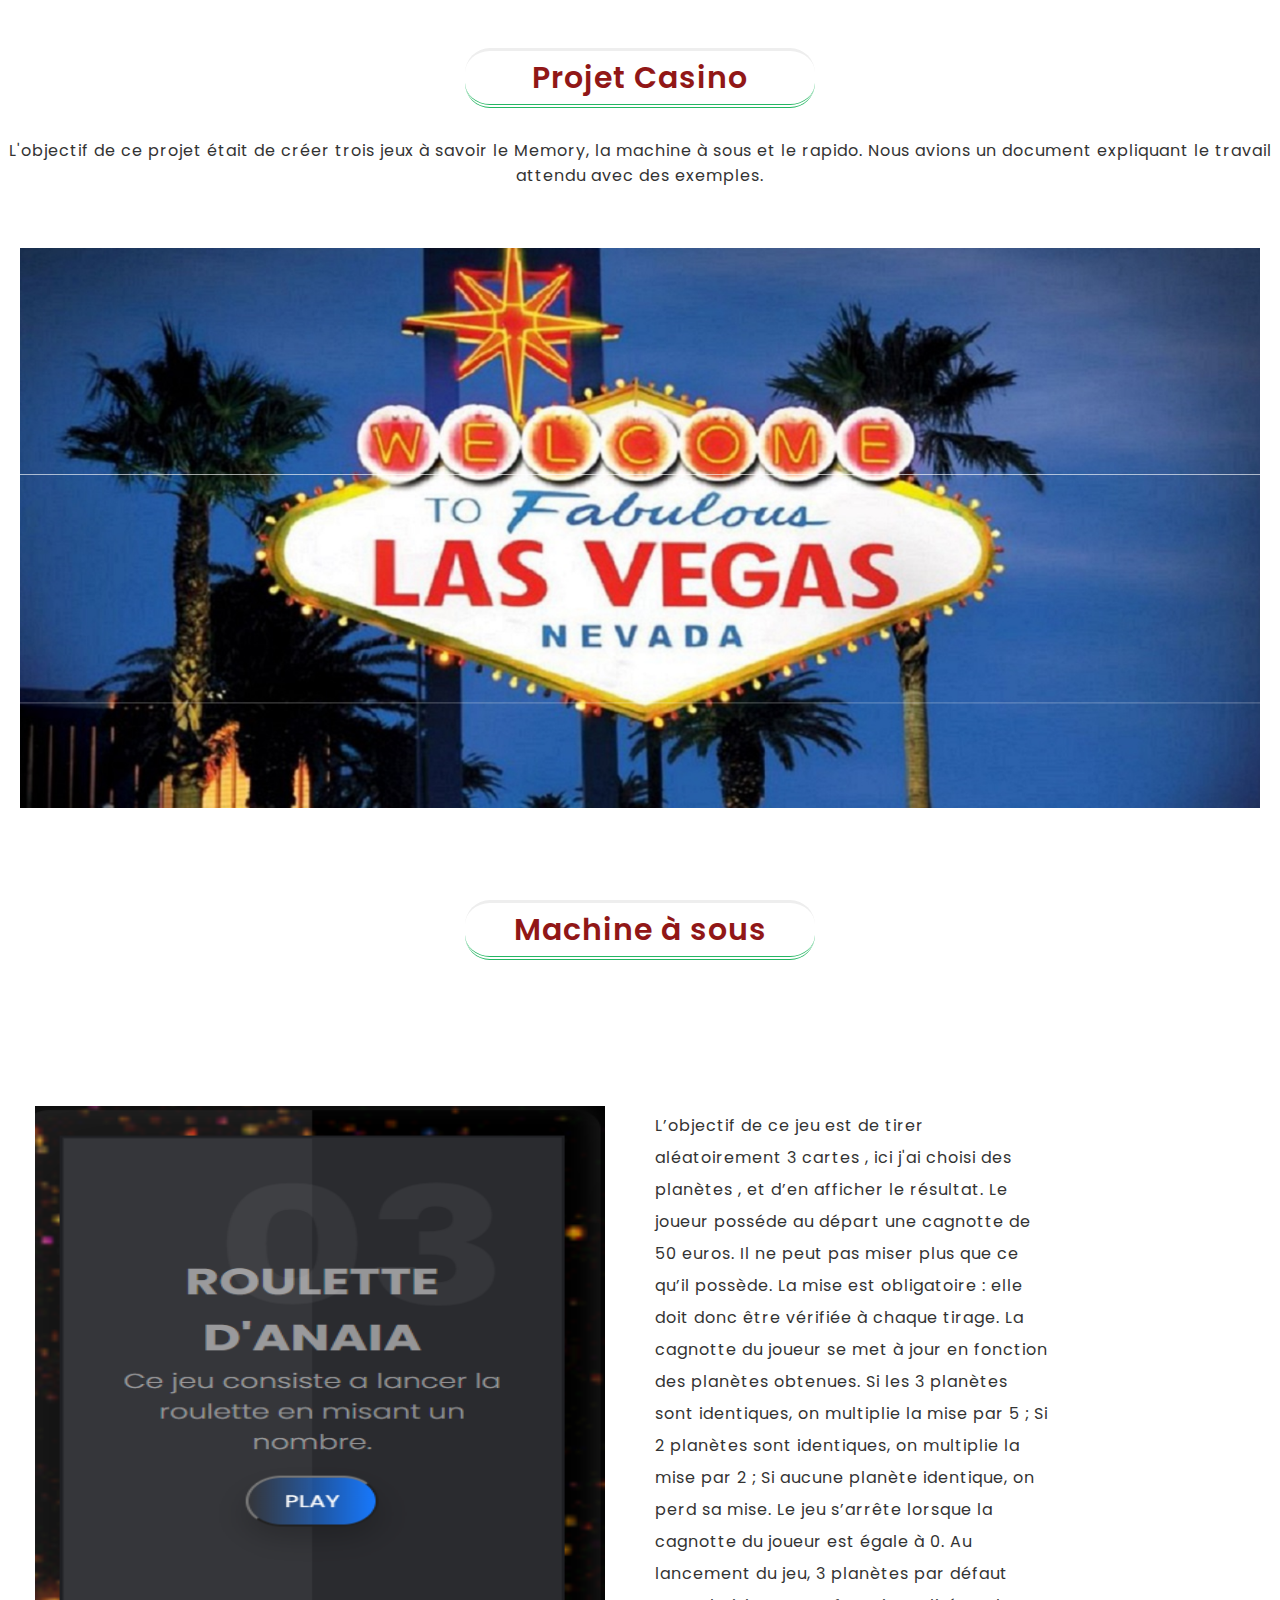
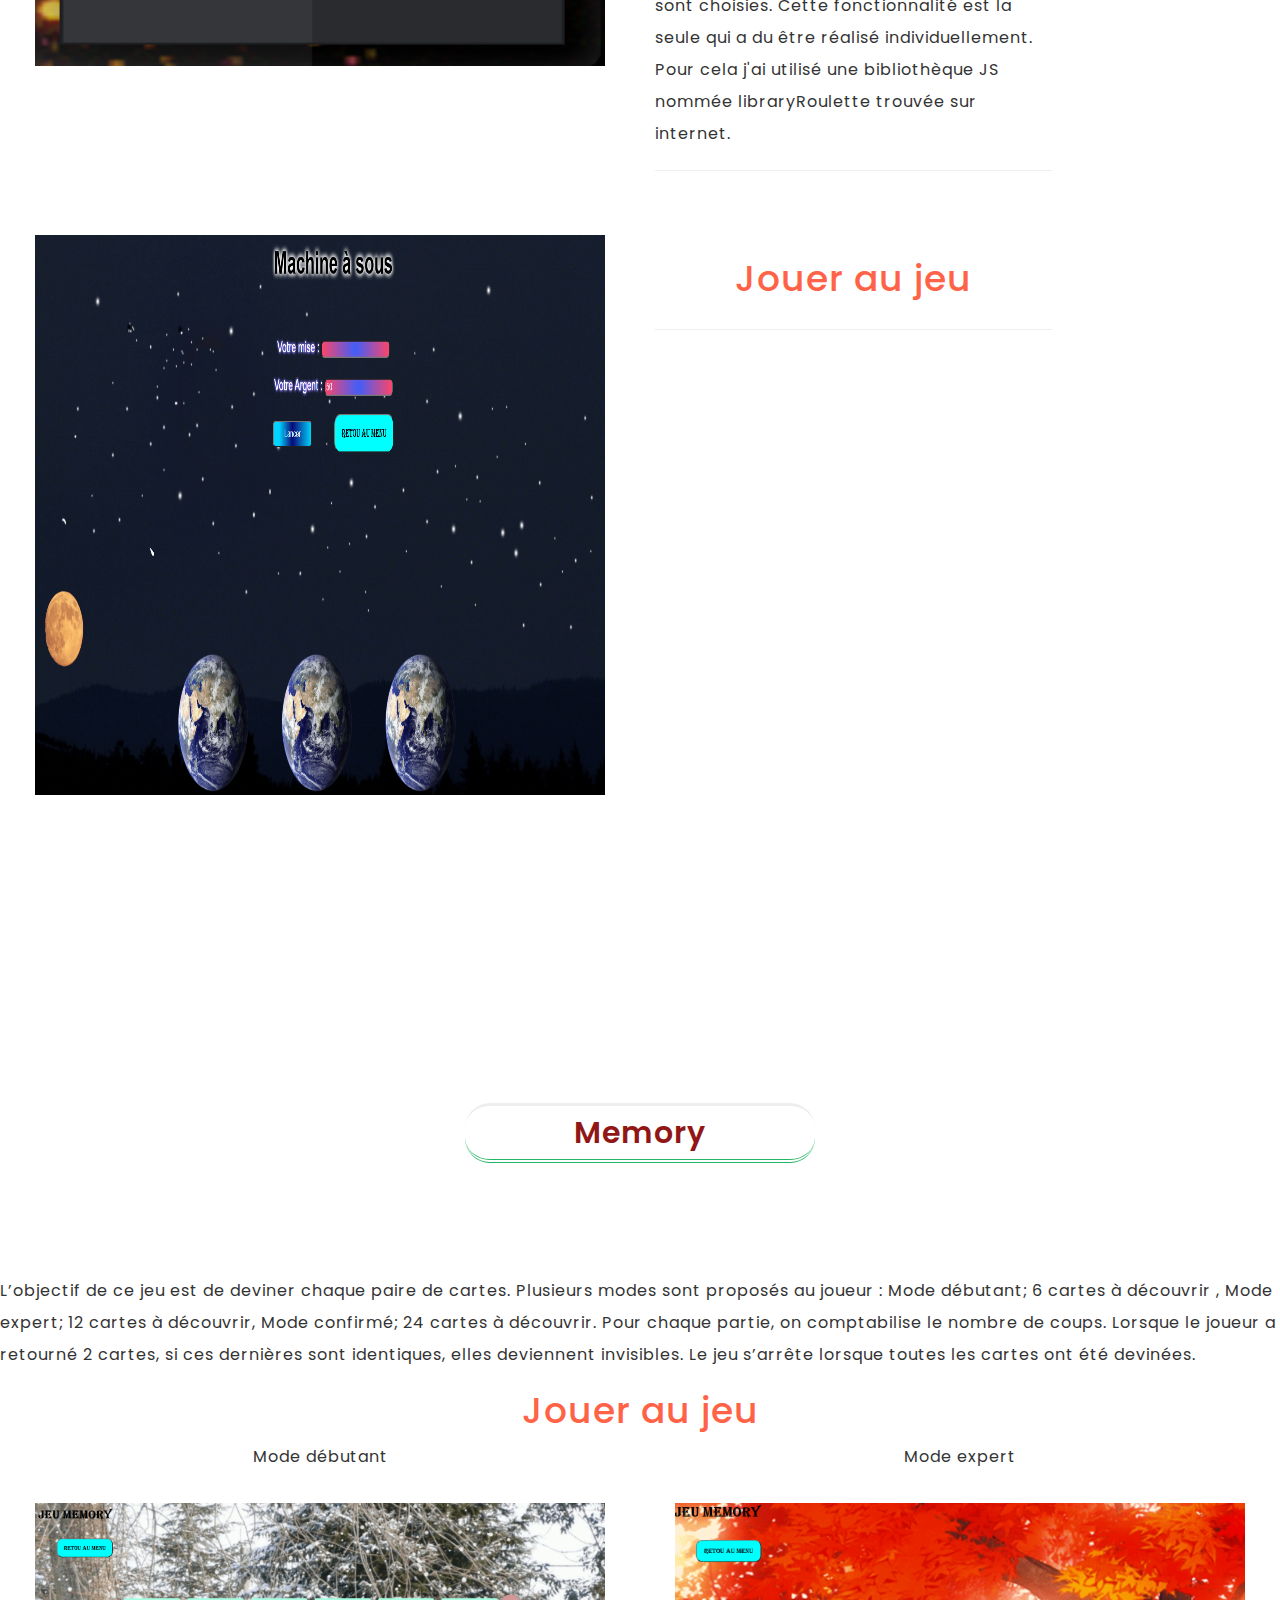
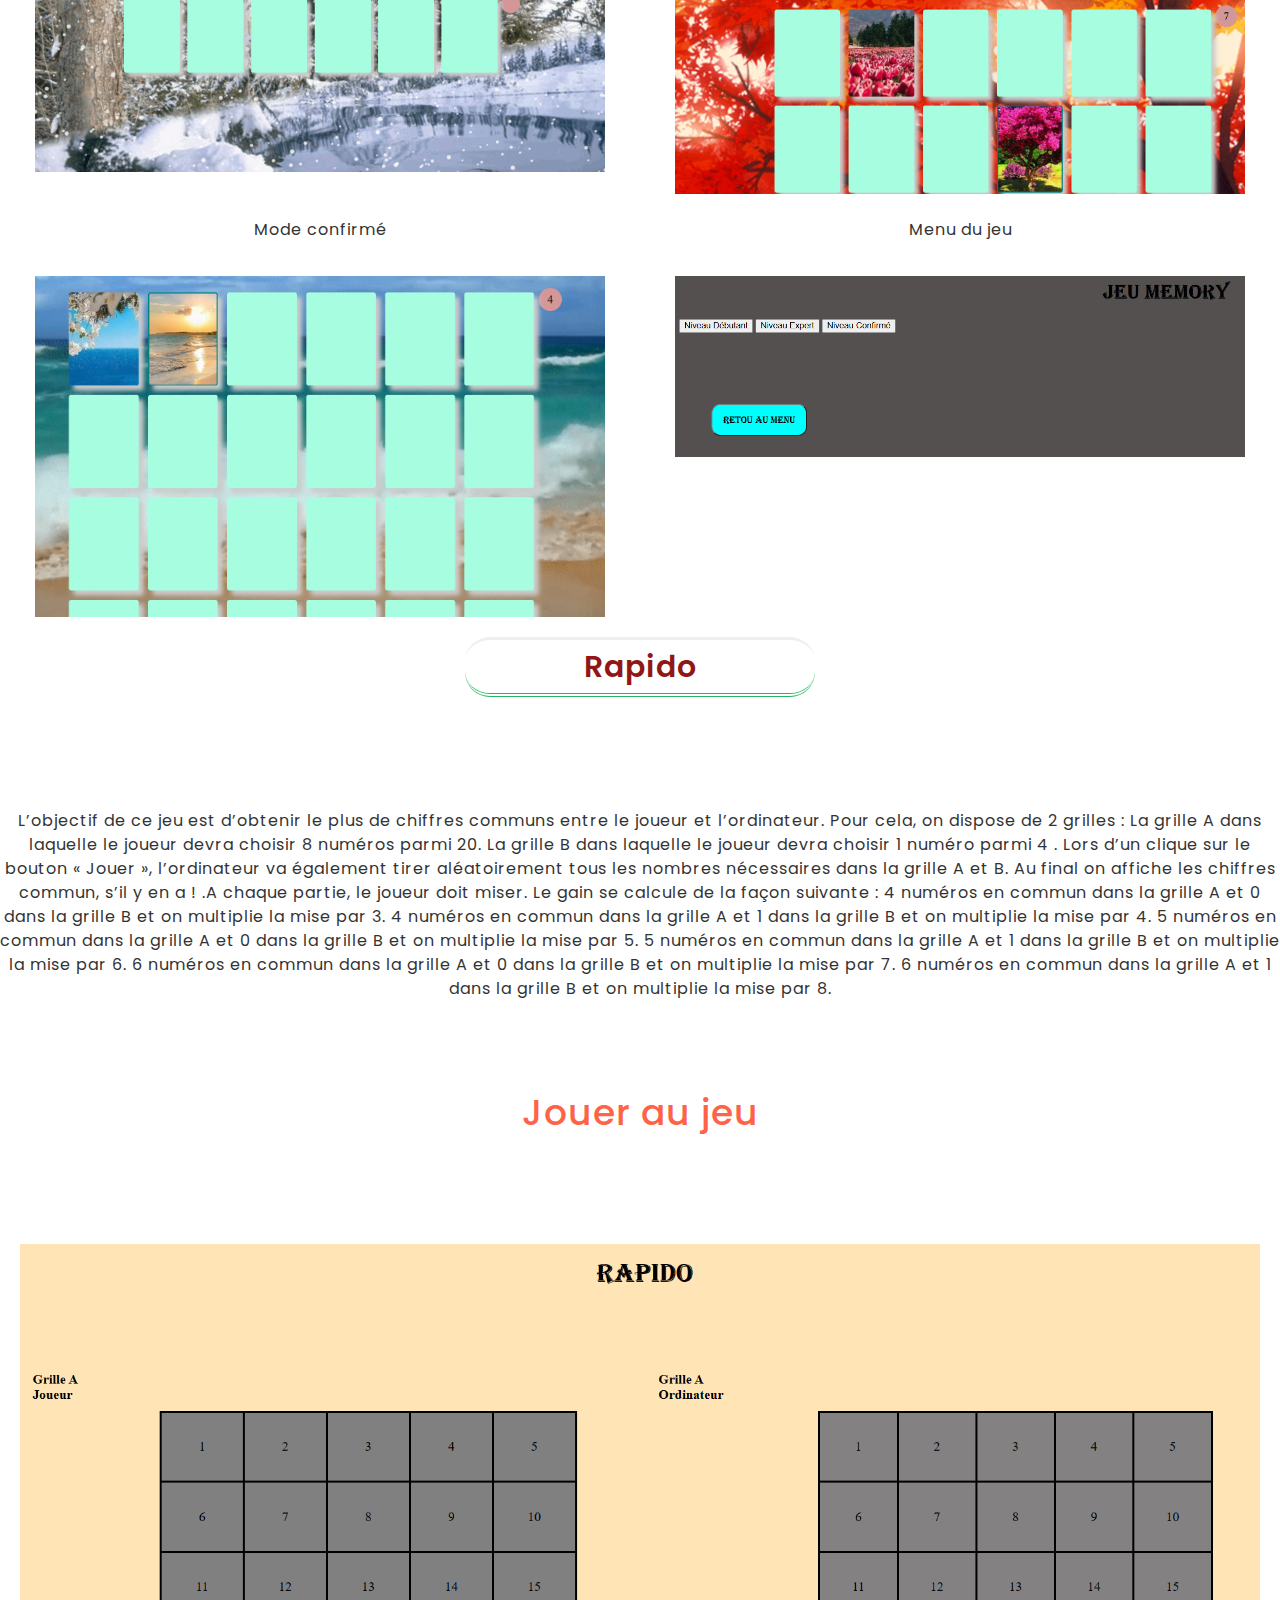
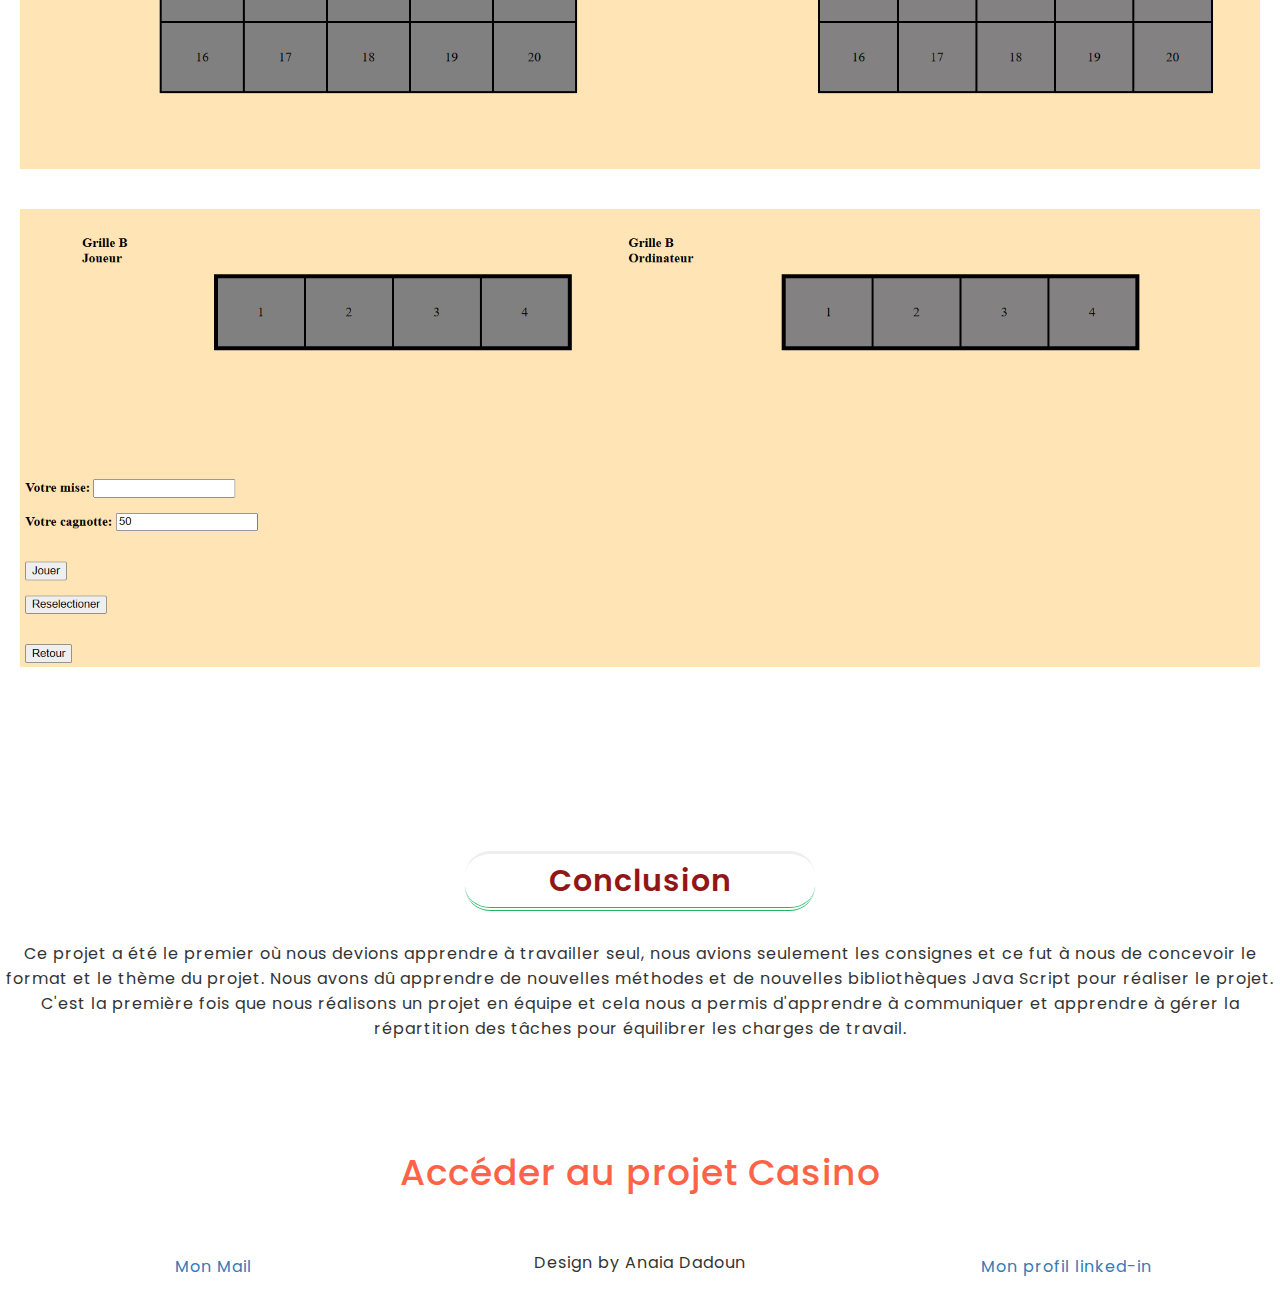
==== commit 02f30b2e: "end" ====
--- a/casino.html
+++ b/casino.html
@@ -222,14 +222,14 @@
             <p>Mode confirmé </p>
 
         </center>
-         <img class="align" src="images/confirme.png"  draggable="false" alt="" > 
+         <img  src="images/confirme.png"  draggable="false" alt="" > 
 
       
     </div>
 
             <br><br><br><br><br><br>
     <div class="col-md-6 col-sm-12 col-xs-12">
-        <br><br><br>
+        
         <center><p>Menu du jeu </p> </center>     
                 
        <img  src="images/mem.png"  draggable="false" alt="" > 
--- a/css/style.css
+++ b/css/style.css
@@ -111,7 +111,7 @@
 {
     margin-left: 105px;
     width: 480px;
-    height:600px;
+    height:700px;
     border-style: ridge ;
     border-color: #000000;
     border-radius: 35px;
